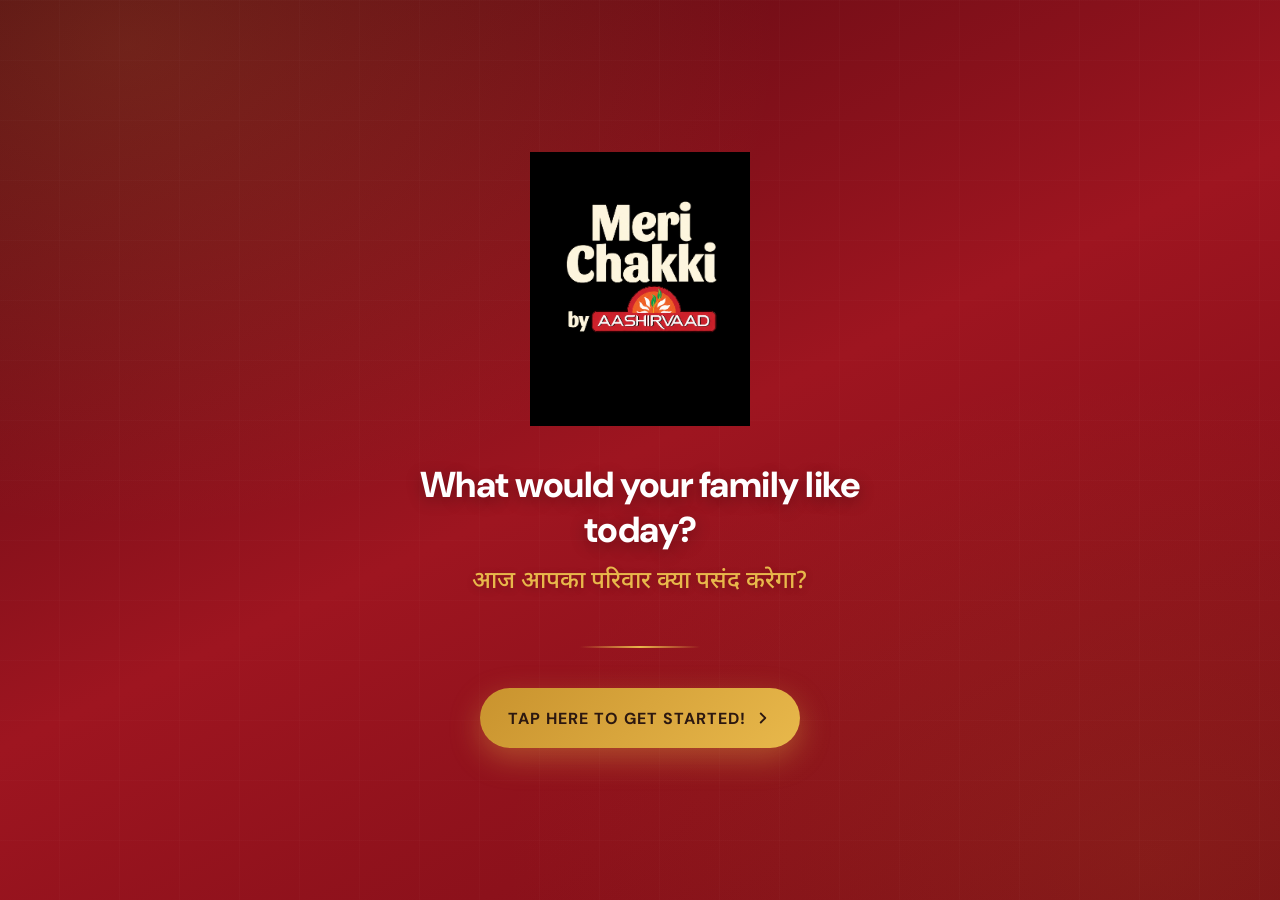
==== index.html @ 07ca4ad6 "Implement Phase 4: Add real product images to placeholders, add 5L quantity and pricing support for " ====
<!DOCTYPE html>
<html lang="en">
<head>
  <meta charset="UTF-8">
  <meta name="viewport" content="width=device-width, initial-scale=1.0, user-scalable=no">
  <title>Aashirvaad Nutrition Kiosk</title>
  <link rel="preconnect" href="https://fonts.googleapis.com">
  <link rel="preconnect" href="https://fonts.gstatic.com" crossorigin>
  <link href="https://fonts.googleapis.com/css2?family=DM+Sans:ital,opsz,wght@0,9..40,300;0,9..40,400;0,9..40,500;0,9..40,600;0,9..40,700;1,9..40,400&display=swap" rel="stylesheet">
  <link href="https://fonts.googleapis.com/css2?family=Noto+Sans+Devanagari:wght@400;500;600;700&display=swap" rel="stylesheet">
  
  <!-- Modular CSS -->
  <link rel="stylesheet" href="css/tokens.css">
  <link rel="stylesheet" href="css/base.css">
  <link rel="stylesheet" href="css/header.css">
  <link rel="stylesheet" href="css/components.css">
  <link rel="stylesheet" href="css/screens.css">
  <link rel="stylesheet" href="css/utilities.css">
</head>
<body>

  <!-- Toast Notification element -->
  <div class="toast" id="toast"></div>

  <!-- =============================================
       SCREEN 0: WELCOME COVER
       ============================================= -->
  <div class="screen active" id="s-welcome" style="align-items:center; justify-content:center; text-align:center;">
    <div style="padding:40px 24px; width: 100%; max-width: 600px; display:flex; flex-direction:column; align-items:center; justify-content:center; margin: auto;">
      <img src="images/meri_chakki_logo_transparent.png" alt="Meri Chakki by Aashirvaad" style="width:220px; height:auto; margin-bottom:36px; animation: pulse 3s infinite;">
      <h1 style="font-size:36px; font-weight:800; color:#fff; line-height:1.25; margin-bottom:14px; text-shadow:0 4px 16px rgba(0,0,0,0.3); letter-spacing:-0.5px; font-family: 'DM Sans', sans-serif;">What would your family like today?</h1>
      <p style="font-family:'Noto Sans Devanagari', sans-serif; font-size:24px; color:var(--g2); margin-bottom:48px; font-weight:500; text-shadow:0 2px 8px rgba(0,0,0,0.2);">आज आपका परिवार क्या पसंद करेगा?</p>
      <div class="gold-line" style="margin:0 auto 40px; width: 120px; height: 2px;"></div>
      <button class="btn" onclick="show('s-lang')" style="max-width:320px; font-size:16px; font-weight:700; height:60px; background:linear-gradient(135deg, var(--g1) 0%, var(--g2) 100%); color:var(--br); border:none; box-shadow:0 10px 30px rgba(232,184,75,0.35); text-transform:uppercase; letter-spacing:1px; border-radius:30px; display:flex; align-items:center; justify-content:center; gap:8px;">
        <span>Tap here to get started!</span>
        <svg style="width:18px; height:18px;" viewBox="0 0 24 24" fill="none" stroke="currentColor" stroke-width="2.5" stroke-linecap="round" stroke-linejoin="round"><path d="m9 18 6-6-6-6"/></svg>
      </button>
    </div>
  </div>

  <!-- =============================================
       SCREEN 1: LANGUAGE SELECT
       ============================================= -->
  <div class="screen" id="s-lang" style="align-items:center; justify-content:center;">
    <div style="text-align:center; padding:40px 24px; width: 100%; max-width: 500px;">
      <!-- Branding Title -->
      <div style="font-size:48px; font-weight:700; color:var(--g2); margin-bottom:4px; letter-spacing:0.5px; text-shadow: 0 4px 12px rgba(0,0,0,0.3);">Aashirvaad</div>
      <div style="font-size:11px; color:rgba(255,255,255,0.65); letter-spacing:3px; text-transform:uppercase; margin-bottom:48px; font-weight:600;">Nutrition Kiosk</div>
      
      <!-- Center Gold Line -->
      <div class="gold-line" style="margin:0 auto 36px; width: 100px; height: 2px;"></div>
      
      <!-- Bilingual Titles -->
      <h1 style="font-size:26px; color:#fff; margin-bottom:8px; font-weight:600; text-shadow: 0 2px 8px rgba(0,0,0,0.2);">Choose Your Language</h1>
      <p style="font-family:'Noto Sans Devanagari', sans-serif; font-size:22px; color:var(--g2); margin-bottom:44px; font-weight:500;">अपनी भाषा चुनें</p>
      
      <!-- Language Buttons Grid -->
      <div class="lang-btns">
        <!-- English Selection Button -->
        <button class="lang-btn" onclick="chooseLang('en')">
          <span class="lang-flag">
            <svg width="32" height="32" viewBox="0 0 32 32" fill="none" xmlns="http://www.w3.org/2000/svg">
              <circle cx="16" cy="16" r="16" fill="#012169"/>
              <path d="M16 0V32M0 16H32" stroke="white" stroke-width="4"/>
              <path d="M16 0V32M0 16H32" stroke="#C8102E" stroke-width="2.5"/>
              <path d="M0 0L32 32M32 0L0 32" stroke="white" stroke-width="3"/>
              <path d="M0 0L32 32M32 0L0 32" stroke="#C8102E" stroke-width="1.5"/>
            </svg>
          </span> 
          <span>English</span>
        </button>
        
        <!-- Hindi Selection Button -->
        <button class="lang-btn" onclick="chooseLang('hi')" style="font-family:'Noto Sans Devanagari', 'DM Sans', sans-serif;">
          <span class="lang-flag">
            <svg width="32" height="32" viewBox="0 0 32 32" fill="none" xmlns="http://www.w3.org/2000/svg">
              <defs>
                <clipPath id="india-flag-circle"><circle cx="16" cy="16" r="16"/></clipPath>
                <path id="chakra-spoke" d="M 0,0.8 L -0.18,2.2 L 0,4.2 L 0.18,2.2 Z" fill="#000080"/>
              </defs>
              <g clip-path="url(#india-flag-circle)">
                <!-- Tricolour bands -->
                <rect x="0" y="0" width="32" height="10.667" fill="#FF9933"/>
                <rect x="0" y="10.667" width="32" height="10.667" fill="#FFFFFF"/>
                <rect x="0" y="21.333" width="32" height="10.667" fill="#138808"/>
                
                <!-- Ashoka Chakra -->
                <g transform="translate(16,16)">
                  <!-- Outer ring -->
                  <circle r="4.3" stroke="#000080" stroke-width="0.5" fill="none"/>
                  <!-- Inner hub -->
                  <circle r="0.9" fill="#000080"/>
                  <!-- Concentric ring around hub -->
                  <circle r="1.3" stroke="#000080" stroke-width="0.25" fill="none"/>
                  <!-- 24 Spokes -->
                  <g>
                    <use href="#chakra-spoke"/>
                    <use href="#chakra-spoke" transform="rotate(15)"/>
                    <use href="#chakra-spoke" transform="rotate(30)"/>
                    <use href="#chakra-spoke" transform="rotate(45)"/>
                    <use href="#chakra-spoke" transform="rotate(60)"/>
                    <use href="#chakra-spoke" transform="rotate(75)"/>
                    <use href="#chakra-spoke" transform="rotate(90)"/>
                    <use href="#chakra-spoke" transform="rotate(105)"/>
                    <use href="#chakra-spoke" transform="rotate(120)"/>
                    <use href="#chakra-spoke" transform="rotate(135)"/>
                    <use href="#chakra-spoke" transform="rotate(150)"/>
                    <use href="#chakra-spoke" transform="rotate(165)"/>
                    <use href="#chakra-spoke" transform="rotate(180)"/>
                    <use href="#chakra-spoke" transform="rotate(195)"/>
                    <use href="#chakra-spoke" transform="rotate(210)"/>
                    <use href="#chakra-spoke" transform="rotate(225)"/>
                    <use href="#chakra-spoke" transform="rotate(240)"/>
                    <use href="#chakra-spoke" transform="rotate(255)"/>
                    <use href="#chakra-spoke" transform="rotate(270)"/>
                    <use href="#chakra-spoke" transform="rotate(285)"/>
                    <use href="#chakra-spoke" transform="rotate(300)"/>
                    <use href="#chakra-spoke" transform="rotate(315)"/>
                    <use href="#chakra-spoke" transform="rotate(330)"/>
                    <use href="#chakra-spoke" transform="rotate(345)"/>
                  </g>
                </g>
              </g>
            </svg>
          </span> 
          <span>हिंदी</span>
        </button>
      </div>
    </div>
  </div>

  <!-- =============================================
       SCREEN 2: ENTRY
       ============================================= -->
  <div class="screen" id="s-entry">
    <div class="header">
      <div class="logo-wrap">
        <a href="javascript:void(0)" onclick="resetSession()" style="text-decoration:none">
          <img class="logo-img" src="images/meri_chakki_logo_transparent.png" alt="Aashirvaad Logo">
        </a>
        <div>
          <div class="logo-text">Aashirvaad</div>
          <div class="logo-sub">Fresh &amp; Nutritional, Specially Made For You</div>
        </div>
      </div>
      <div class="itc-tag">An ITC Product</div>
    </div>
    
    <div class="content">
      <div class="hero">
        <div class="hero-badge" data-i18n="entry_badge">Kiosk #041 • Bengaluru</div>
        <div class="gold-line"></div>
        <h1 data-i18n="entry_title">Welcome to Aashirvaad</h1>
        <p data-i18n="entry_subtitle">Personalized Nutrition for your Ghar</p>
      </div>
      
      <div class="card">
        <!-- Name Group -->
        <div class="fg">
          <label class="label" for="i-name" data-i18n="details_name_label">Name</label>
          <input class="inp" id="i-name" type="text" placeholder="Enter your name" data-i18n="details_name_placeholder">
          <div class="err" id="e-name" data-i18n="toast_name_req">Please enter your name</div>
        </div>
        
        <!-- Mobile Phone Group -->
        <div class="fg">
          <label class="label" for="i-phone" data-i18n="entry_phone_label">Mobile Number</label>
          <input class="inp" id="i-phone" type="tel" placeholder="Enter 10 digit number" maxlength="10" inputmode="numeric" data-i18n="entry_phone_placeholder">
          <div class="err" id="e-phone" data-i18n="toast_phone_req">Please enter a valid phone number</div>
        </div>
        
        <!-- Send OTP Button -->
        <button class="btn" onclick="goOTP()" data-i18n="entry_btn">Send OTP &rarr;</button>
        
        <!-- Subtitle/Footer note inside card -->
        <div style="text-align:center; margin-top:20px; font-size:11px; color:var(--brF); letter-spacing:1px; text-transform:uppercase;" data-i18n="entry_footer">
          Secure login for your profile
        </div>
      </div>
    </div>
  </div>

  <!-- =============================================
       SCREEN 3: OTP
       ============================================= -->
  <div class="screen" id="s-otp">
    <div class="header">
      <div class="logo-wrap">
        <a href="javascript:void(0)" onclick="resetSession()" style="text-decoration:none">
          <img class="logo-img" src="images/meri_chakki_logo_transparent.png" alt="Aashirvaad Logo">
        </a>
        <div>
          <div class="logo-text">Aashirvaad</div>
          <div class="logo-sub">Fresh &amp; Nutritional, Specially Made For You</div>
        </div>
      </div>
      <div class="itc-tag">An ITC Product</div>
    </div>
    
    <div class="content">
      <div class="hero">
        <div class="hero-badge" data-i18n="otp_badge">Verify Number</div>
        <div class="gold-line"></div>
        <h1 data-i18n="otp_title">Verify your Mobile</h1>
        <p id="otp-desc" data-i18n="otp_subtitle">OTP sent to your mobile number</p>
      </div>
      
      <div class="card">
        <!-- OTP digit group -->
        <div class="fg">
          <label class="label" data-i18n="otp_label">4-Digit OTP</label>
          <input class="otp-inp" id="i-otp" type="tel" inputmode="numeric" maxlength="4" placeholder="&#xB7; &#xB7; &#xB7; &#xB7;" data-i18n="otp_placeholder">
          <div class="err" id="e-otp" data-i18n="toast_otp_req">Please enter 4-digit OTP</div>
        </div>
        
        <!-- Verify Button -->
        <button class="btn" onclick="verifyOTP()" data-i18n="otp_btn">Verify &amp; Continue</button>
        
        <!-- Bottom links for Resend/Go Back -->
        <div style="text-align:center; margin-top:20px;">
          <span style="font-size:13px; color:var(--brF);" data-i18n="otp_resend">Didn't receive it?</span>
          <a href="javascript:void(0)" style="font-size:13px; color:var(--r3); font-weight:600; text-decoration:none; margin-left:6px;" onclick="show('s-entry')" data-i18n="otp_back">Go Back</a>
        </div>
      </div>
    </div>
  </div>

  <!-- =============================================
       SCREEN 4: DETAILS SUMMARY
       ============================================= -->
  <div class="screen" id="s-details">
    <div class="header">
      <div class="logo-wrap">
        <a href="javascript:void(0)" onclick="resetSession()" style="text-decoration:none">
          <img class="logo-img" src="images/meri_chakki_logo_transparent.png" alt="Aashirvaad Logo">
        </a>
        <div>
          <div class="logo-text">Aashirvaad</div>
          <div class="logo-sub">Fresh &amp; Nutritional, Specially Made For You</div>
        </div>
      </div>
      <div class="itc-tag">An ITC Product</div>
    </div>
    
    <div class="content">
      <div class="hero">
        <div class="hero-badge" data-i18n="details_badge">Tell us about yourself</div>
        <div class="gold-line"></div>
        <h1 data-i18n="details_title">Who is this for?</h1>
        <p data-i18n="details_desc">This helps us tailor the recommendations for your family.</p>
      </div>
      
      <div class="card">
        <!-- Disabled Name field -->
        <div class="fg">
          <label class="label" data-i18n="details_name_label">Name</label>
          <input class="inp" id="d-name" disabled>
        </div>
        
        <!-- Disabled Mobile field -->
        <div class="fg">
          <label class="label" data-i18n="entry_phone_label">Mobile Number</label>
          <input class="inp" id="d-phone" disabled>
        </div>
        
        <!-- Optional Email field -->
        <div class="fg">
          <label class="label">
            <span data-i18n="details_email_label">Email (Optional)</span>
          </label>
          <input class="inp" id="d-email" type="email" placeholder="Enter your email" data-i18n="details_email_placeholder">
        </div>
        
        <!-- Begin Profiling Button -->
        <button class="btn" onclick="beginProfiling()" data-i18n="details_btn">Let's get started! &rarr;</button>
      </div>
    </div>
  </div>

  <!-- =============================================
       SCREEN 5: SURVEY Q1 (FAMILY SIZE)
       ============================================= -->
  <div class="screen" id="s-q1">
    <div class="header">
      <div class="logo-wrap">
        <a href="javascript:void(0)" onclick="resetSession()" style="text-decoration:none">
          <img class="logo-img" src="images/meri_chakki_logo_transparent.png" alt="Aashirvaad Logo">
        </a>
        <div>
          <div class="logo-text">Aashirvaad</div>
          <div class="logo-sub">Fresh &amp; Nutritional, Specially Made For You</div>
        </div>
      </div>
      <div class="itc-tag">An ITC Product</div>
    </div>

    <!-- Progress Indicator -->
    <div class="prog-bar-wrap" style="padding: 18px 24px 0px 24px; width: 100%; max-width: 540px; margin: 0 auto;">
      <div class="prog-label" style="color: #fff;">Step 1 of 4</div>
      <div class="prog-track" style="width: 100%; height: 6px; background: rgba(255,255,255,0.12); border-radius: 3px; overflow: hidden;">
        <div class="prog-fill" style="height: 100%; width: 25%; background: linear-gradient(90deg, var(--g1), var(--g2)); transition: width 0.3s ease;"></div>
      </div>
    </div>

    <div class="content top">
      <div class="qhead">
        <div class="qchip">Question 1 &middot; <span data-i18n="quiz_single_select">Single Select</span></div>
        <h2 data-i18n="q1_title">Select your family size</h2>
        <p data-i18n="q1_subtitle">Select the number of members in your household</p>
      </div>

      <div class="mcq-grid g2">
        <div class="mcq" onclick="selectFamilySize(this, '1-2')">
          <div class="chk">&#10003;</div>
          <svg class="svg-ico" viewBox="0 0 24 24" fill="none" stroke="currentColor" stroke-width="2" stroke-linecap="round" stroke-linejoin="round">
            <path d="M17 21v-2a4 4 0 0 0-4-4H5a4 4 0 0 0-4 4v2"></path>
            <circle cx="9" cy="7" r="4"></circle>
            <path d="M23 21v-2a4 4 0 0 0-3-3.87"></path>
            <path d="M16 3.13a4 4 0 0 1 0 7.75"></path>
          </svg>
          <div class="lbl">1-2</div>
          <div class="sub" style="font-size: 11px; opacity: 0.7;">Members</div>
        </div>
        
        <div class="mcq" onclick="selectFamilySize(this, '2-4')">
          <div class="chk">&#10003;</div>
          <svg class="svg-ico" viewBox="0 0 24 24" fill="none" stroke="currentColor" stroke-width="2" stroke-linecap="round" stroke-linejoin="round">
            <path d="M17 21v-2a4 4 0 0 0-4-4H5a4 4 0 0 0-4 4v2"></path>
            <circle cx="9" cy="7" r="4"></circle>
            <path d="M23 21v-2a4 4 0 0 0-3-3.87"></path>
            <path d="M16 3.13a4 4 0 0 1 0 7.75"></path>
          </svg>
          <div class="lbl">2-4</div>
          <div class="sub" style="font-size: 11px; opacity: 0.7;">Members</div>
        </div>
        
        <div class="mcq" onclick="selectFamilySize(this, '4-6')">
          <div class="chk">&#10003;</div>
          <svg class="svg-ico" viewBox="0 0 24 24" fill="none" stroke="currentColor" stroke-width="2" stroke-linecap="round" stroke-linejoin="round">
            <path d="M17 21v-2a4 4 0 0 0-4-4H5a4 4 0 0 0-4 4v2"></path>
            <circle cx="9" cy="7" r="4"></circle>
            <path d="M23 21v-2a4 4 0 0 0-3-3.87"></path>
            <path d="M16 3.13a4 4 0 0 1 0 7.75"></path>
          </svg>
          <div class="lbl">4-6</div>
          <div class="sub" style="font-size: 11px; opacity: 0.7;">Members</div>
        </div>
        
        <div class="mcq" onclick="selectFamilySize(this, '6+')">
          <div class="chk">&#10003;</div>
          <svg class="svg-ico" viewBox="0 0 24 24" fill="none" stroke="currentColor" stroke-width="2" stroke-linecap="round" stroke-linejoin="round">
            <path d="M17 21v-2a4 4 0 0 0-4-4H5a4 4 0 0 0-4 4v2"></path>
            <circle cx="9" cy="7" r="4"></circle>
            <path d="M23 21v-2a4 4 0 0 0-3-3.87"></path>
            <path d="M16 3.13a4 4 0 0 1 0 7.75"></path>
          </svg>
          <div class="lbl">6+</div>
          <div class="sub" style="font-size: 11px; opacity: 0.7;">Members</div>
        </div>
      </div>
      
      <div class="err" id="e-q1" style="text-align: center; margin-top: 14px;" data-i18n="toast_select_req">Please make a selection</div>
    </div>

    <!-- Navigation Footer -->
    <div class="fnav">
      <button class="btn-ghost" onclick="surveyBack('q1')" data-i18n="quiz_back">&larr; Back</button>
      <button class="btn-sm" onclick="surveyNext('q1')" data-i18n="quiz_next">Next &rarr;</button>
    </div>
  </div>

  <!-- =============================================
       SCREEN 6: SURVEY Q2 (COMPOSITION)
       ============================================= -->
  <div class="screen" id="s-q2">
    <div class="header">
      <div class="logo-wrap">
        <a href="javascript:void(0)" onclick="resetSession()" style="text-decoration:none">
          <img class="logo-img" src="images/meri_chakki_logo_transparent.png" alt="Aashirvaad Logo">
        </a>
        <div>
          <div class="logo-text">Aashirvaad</div>
          <div class="logo-sub">Fresh &amp; Nutritional, Specially Made For You</div>
        </div>
      </div>
      <div class="itc-tag">An ITC Product</div>
    </div>

    <!-- Progress Indicator -->
    <div class="prog-bar-wrap" style="padding: 18px 24px 0px 24px; width: 100%; max-width: 540px; margin: 0 auto;">
      <div class="prog-label" style="color: #fff;">Step 2 of 4</div>
      <div class="prog-track" style="width: 100%; height: 6px; background: rgba(255,255,255,0.12); border-radius: 3px; overflow: hidden;">
        <div class="prog-fill" style="height: 100%; width: 50%; background: linear-gradient(90deg, var(--g1), var(--g2)); transition: width 0.3s ease;"></div>
      </div>
    </div>

    <div class="content top">
      <div class="qhead">
        <div class="qchip">Question 2 &middot; <span data-i18n="quiz_multi_select">Multi Select</span></div>
        <h2 data-i18n="q2_title">Composition</h2>
        <p data-i18n="q2_subtitle">Select all age groups present in your household (select all that apply)</p>
      </div>

      <div class="mcq-grid g2">
        <div class="mcq" onclick="toggleComposition(this, 'kids')">
          <div class="chk">&#10003;</div>
          <svg class="svg-ico" viewBox="0 0 24 24" fill="none" stroke="currentColor" stroke-width="2" stroke-linecap="round" stroke-linejoin="round">
            <circle cx="12" cy="12" r="10"></circle>
            <path d="M8 14s1.5 2 4 2 4-2 4-2"></path>
            <line x1="9" y1="9" x2="9.01" y2="9"></line>
            <line x1="15" y1="9" x2="15.01" y2="9"></line>
            <path d="M12 2a15.3 15.3 0 0 1 4 3"></path>
          </svg>
          <div class="lbl" data-i18n="q2_opt_kids">Children (age &lt; 13)</div>
        </div>
        
        <div class="mcq" onclick="toggleComposition(this, 'young')">
          <div class="chk">&#10003;</div>
          <svg class="svg-ico" viewBox="0 0 24 24" fill="none" stroke="currentColor" stroke-width="2" stroke-linecap="round" stroke-linejoin="round">
            <path d="M18 21a6 6 0 0 0-12 0"></path>
            <circle cx="12" cy="10" r="4"></circle>
            <path d="M12 2a14 14 0 0 0-3 3"></path>
          </svg>
          <div class="lbl" data-i18n="q2_opt_young">Youngsters (age 13 - 24)</div>
        </div>
        
        <div class="mcq" onclick="toggleComposition(this, 'adults')">
          <div class="chk">&#10003;</div>
          <svg class="svg-ico" viewBox="0 0 24 24" fill="none" stroke="currentColor" stroke-width="2" stroke-linecap="round" stroke-linejoin="round">
            <path d="M20 21v-2a4 4 0 0 0-4-4H8a4 4 0 0 0-4 4v2"></path>
            <circle cx="12" cy="7" r="4"></circle>
          </svg>
          <div class="lbl" data-i18n="q2_opt_adults">Adults (age 25 - 45)</div>
        </div>
        
        <div class="mcq" onclick="toggleComposition(this, 'elderly')">
          <div class="chk">&#10003;</div>
          <svg class="svg-ico" viewBox="0 0 24 24" fill="none" stroke="currentColor" stroke-width="2" stroke-linecap="round" stroke-linejoin="round">
            <path d="M20 21v-2a4 4 0 0 0-3-3.87"></path>
            <path d="M2 21v-2a4 4 0 0 1 4-4h5a4 4 0 0 1 4 4v2"></path>
            <circle cx="8.5" cy="7" r="4"></circle>
            <path d="M12 3a4 4 0 0 1 4 4"></path>
          </svg>
          <div class="lbl" data-i18n="q2_opt_elderly">Elderly (age &gt; 45)</div>
        </div>
      </div>

      <div class="err" id="e-q2" style="text-align: center; margin-top: 14px;" data-i18n="toast_select_req">Please make a selection</div>
    </div>

    <!-- Navigation Footer -->
    <div class="fnav">
      <button class="btn-ghost" onclick="surveyBack('q2')" data-i18n="quiz_back">&larr; Back</button>
      <button class="btn-sm" onclick="surveyNext('q2')" data-i18n="quiz_next">Next &rarr;</button>
    </div>
  </div>

  <!-- =============================================
       SCREEN 7: SURVEY Q3 (CHOOSE TRACK)
       ============================================= -->
  <div class="screen" id="s-q3">
    <div class="header">
      <div class="logo-wrap">
        <a href="javascript:void(0)" onclick="resetSession()" style="text-decoration:none">
          <img class="logo-img" src="images/meri_chakki_logo_transparent.png" alt="Aashirvaad Logo">
        </a>
        <div>
          <div class="logo-text">Aashirvaad</div>
          <div class="logo-sub">Fresh &amp; Nutritional, Specially Made For You</div>
        </div>
      </div>
      <div class="itc-tag">An ITC Product</div>
    </div>

    <!-- Progress Indicator -->
    <div class="prog-bar-wrap" style="padding: 18px 24px 0px 24px; width: 100%; max-width: 540px; margin: 0 auto;">
      <div class="prog-label" style="color: #fff;">Step 3 of 4</div>
      <div class="prog-track" style="width: 100%; height: 6px; background: rgba(255,255,255,0.12); border-radius: 3px; overflow: hidden;">
        <div class="prog-fill" style="height: 100%; width: 75%; background: linear-gradient(90deg, var(--g1), var(--g2)); transition: width 0.3s ease;"></div>
      </div>
    </div>

    <div class="content top">
      <div class="qhead">
        <div class="qchip">Question 3 &middot; <span data-i18n="quiz_single_select">Single Select</span></div>
        <h2 data-i18n="q3_title">How would you like to choose your atta today?</h2>
        <p data-i18n="q3_subtitle">Select the journey that best fits your preference</p>
      </div>

      <div class="mcq-grid g1" style="max-width: 540px;">
        <!-- Track 1: Traditional -->
        <div class="mcq" onclick="selectTrack(this, 'traditional')" style="padding: 24px 20px; min-height: 120px;">
          <div class="chk">&#10003;</div>
          <svg class="svg-ico" style="width: 44px; height: 44px; margin-bottom: 12px;" viewBox="0 0 24 24" fill="none" stroke="currentColor" stroke-width="2" stroke-linecap="round" stroke-linejoin="round">
            <path d="M12 2v20"></path>
            <path d="M12 4c-2 1.5-3 3.5-3 5.5s1 3.5 3 4.5"></path>
            <path d="M12 4c2 1.5 3 3.5 3 5.5s-1 3.5-3 4.5"></path>
            <path d="M12 9.5c-2 1.5-3 3.5-3 5.5s1 3.5 3 4.5"></path>
            <path d="M12 9.5c2 1.5 3 3.5 3 5.5s-1 3.5-3 4.5"></path>
            <path d="M12 15c-2 1.5-3 3.5-3 5.5"></path>
            <path d="M12 15c2 1.5 3 3.5 3 5.5"></path>
          </svg>
          <div class="lbl" style="font-size: 16px;" data-i18n="q3_track_trad_title">Choose from traditional & everyday favourites</div>
          <div class="sub" style="margin-top: 4px; font-size: 12px;" data-i18n="q3_track_trad_desc">Popular, tried-and-tested classic everyday flours</div>
        </div>

        <!-- Track 2: Nutritional -->
        <div class="mcq" onclick="selectTrack(this, 'nutrition')" style="padding: 24px 20px; min-height: 120px;">
          <div class="chk">&#10003;</div>
          <svg class="svg-ico" style="width: 44px; height: 44px; margin-bottom: 12px;" viewBox="0 0 24 24" fill="none" stroke="currentColor" stroke-width="2" stroke-linecap="round" stroke-linejoin="round">
            <path d="M12 3c0 4.5 1.5 6 6 6-4.5 0-6 1.5-6 6 0-4.5-1.5-6-6-6 4.5 0 6-1.5 6-6Z"></path>
            <path d="M19 5c0 1.5.5 2 2 2-1.5 0-2 .5-2 2 0-1.5-.5-2-2-2 1.5 0 2-.5 2-2Z" stroke-width="1.5"></path>
            <path d="M5 15c0 1.5.5 2 2 2-1.5 0-2 .5-2 2 0-1.5-.5-2-2-2 1.5 0 2-.5 2-2Z" stroke-width="1.5"></path>
          </svg>
          <div class="lbl" style="font-size: 16px;" data-i18n="q3_track_nutr_title">Choose atta based on your family’s nutritional needs</div>
          <div class="sub" style="margin-top: 4px; font-size: 12px;" data-i18n="q3_track_nutr_desc">Customize flours based on health and wellness goals</div>
        </div>
      </div>

      <div class="err" id="e-q3" style="text-align: center; margin-top: 14px;" data-i18n="toast_select_req">Please make a selection</div>
    </div>

    <!-- Navigation Footer -->
    <div class="fnav">
      <button class="btn-ghost" onclick="surveyBack('q3')" data-i18n="quiz_back">&larr; Back</button>
      <button class="btn-sm" onclick="surveyNext('q3')" data-i18n="quiz_next">Next &rarr;</button>
    </div>
  </div>

  <!-- =============================================
       SCREEN 8: SURVEY TRACK 1 (TRADITIONAL BLENDS)
       ============================================= -->
  <div class="screen" id="s-track-trad">
    <div class="header">
      <div class="logo-wrap">
        <a href="javascript:void(0)" onclick="resetSession()" style="text-decoration:none">
          <img class="logo-img" src="images/meri_chakki_logo_transparent.png" alt="Aashirvaad Logo">
        </a>
        <div>
          <div class="logo-text">Aashirvaad</div>
          <div class="logo-sub">Fresh &amp; Nutritional, Specially Made For You</div>
        </div>
      </div>
      <div class="itc-tag">An ITC Product</div>
    </div>

    <!-- Progress Indicator -->
    <div class="prog-bar-wrap" style="padding: 18px 24px 0px 24px; width: 100%; max-width: 540px; margin: 0 auto;">
      <div class="prog-label" style="color: #fff;">Step 4 of 4</div>
      <div class="prog-track" style="width: 100%; height: 6px; background: rgba(255,255,255,0.12); border-radius: 3px; overflow: hidden;">
        <div class="prog-fill" style="height: 100%; width: 100%; background: linear-gradient(90deg, var(--g1), var(--g2)); transition: width 0.3s ease;"></div>
      </div>
    </div>

    <div class="content top" style="padding-bottom: 24px;">
      <div class="qhead">
        <div class="qchip">Everyday Blends &middot; <span data-i18n="quiz_multi_select">Multi Select</span></div>
        <h2 data-i18n="trad_title">Traditional & Everyday Favourites</h2>
        <p data-i18n="trad_subtitle">Choose from our pre-blended premium flours</p>
      </div>

      <div class="trad-layout-grid">
        <!-- Left Column: Products List -->
        <div class="trad-products-list">
          <!-- Glassmorphic Category Tabs -->
          <div class="category-tabs">
            <button class="cat-tab active" data-cat="atta" onclick="switchCategory('atta')">🌾 <span data-i18n="cat_atta">Atta</span></button>
            <button class="cat-tab" data-cat="pulses" onclick="switchCategory('pulses')">🫘 <span data-i18n="cat_pulses">Pulses</span></button>
            <button class="cat-tab" data-cat="spices" onclick="switchCategory('spices')">🌶️ <span data-i18n="cat_spices">Spices</span></button>
            <button class="cat-tab" data-cat="oil" onclick="switchCategory('oil')">💧 <span data-i18n="cat_oil">Oil</span></button>
            <button class="cat-tab" data-cat="ghee" onclick="switchCategory('ghee')">🍯 <span data-i18n="cat_ghee">Ghee</span></button>
            <button class="cat-tab" data-cat="salt" onclick="switchCategory('salt')">🧂 <span data-i18n="cat_salt">Salt</span></button>
          </div>

          <div class="mcq-grid g1" style="max-width: 100%; gap: 14px;">
            <!-- 1. Sharbati Atta (Aisle 01) -->
            <div class="mcq" onclick="selectTraditionalBlend(this, 'sharbati')" data-category="atta" style="display: flex; flex-direction: column; gap: 10px; align-items: stretch; justify-content: flex-start; text-align: left; padding: 16px 20px; min-height: auto; width: 100%;">
              <div style="display: flex; flex-direction: row; gap: 18px; align-items: center; width: 100%;">
                <div class="chk" style="top: 50%; transform: translateY(-50%); right: 20px;">&#10003;</div>
                <!-- Product Image Slot -->
                <div style="width: 80px; height: 80px; border-radius: 12px; border: 1px solid rgba(255,255,255,0.15); background: rgba(255,255,255,0.75); display: flex; align-items: center; justify-content: center; overflow: hidden; flex-shrink: 0; box-shadow: 0 4px 10px rgba(0,0,0,0.06);">
                  <img src="images/sharbati.png" alt="100% Sharbati Atta" style="width: 100%; height: 100%; object-fit: contain;">
                </div>
                <!-- Text details -->
                <div style="flex: 1; padding-right: 28px;">
                  <div style="display: flex; align-items: center; gap: 8px; margin-bottom: 6px; flex-wrap: wrap;">
                    <span class="aisle-tag">Aisle 01</span>
                    <span class="stock-badge in-stock">25 packets left in store</span>
                  </div>
                  <div class="lbl" style="font-size: 15px; font-weight: 700;" data-i18n="trad_blend_sharbati">100% Sharbati Atta</div>
                  <div class="sub" style="font-size: 12px; line-height: 1.45; margin-top: 4px;" data-i18n="trad_blend_sharbati_desc">Premium stone-ground wheat from MP, makes softest rotis</div>
                  <div class="mrp-tag-wrap" style="margin-top: 6px; display: flex; align-items: center; gap: 6px;">
                    <span style="font-size: 11px; font-weight: 600; color: rgba(255,255,255,0.5); letter-spacing: 0.5px; text-transform: uppercase;">MRP:</span>
                    <span class="mrp-value" id="mrp-val-sharbati" style="font-size: 13.5px; font-weight: 700; color: var(--g2); font-family: 'DM Sans', sans-serif;">₹100</span>
                  </div>
                </div>
              </div>
              <!-- Quantity & Granulation Wrapper -->
              <div class="qty-slider-wrap" onclick="event.stopPropagation()">
                <!-- Quantity selection -->
                <div>
                  <div style="font-size: 11px; font-weight: 700; text-transform: uppercase; color: rgba(255,255,255,0.85); margin-bottom: 8px; letter-spacing: 0.5px;" data-i18n="qty_select_wt">Select Weight:</div>
                  <div style="display: flex; gap: 8px; flex-wrap: wrap;">
                    <button type="button" class="opt-pill qty-pill" data-val="1" onclick="selectQty(this, 'sharbati', 1)">1 kg</button>
                    <button type="button" class="opt-pill qty-pill" data-val="2" onclick="selectQty(this, 'sharbati', 2)">2 kg</button>
                    <button type="button" class="opt-pill qty-pill sel" data-val="5" onclick="selectQty(this, 'sharbati', 5)">5 kg</button>
                    <button type="button" class="opt-pill qty-pill" data-val="10" onclick="selectQty(this, 'sharbati', 10)">10 kg</button>
                  </div>
                </div>
                <!-- Granulation selection -->
                <div>
                  <div style="font-size: 11px; font-weight: 700; text-transform: uppercase; color: rgba(255,255,255,0.85); margin-bottom: 8px; letter-spacing: 0.5px;" data-i18n="gran_select_lbl">Granulation:</div>
                  <div style="display: flex; gap: 8px; flex-wrap: wrap;">
                    <button type="button" class="opt-pill gran-pill sel" data-val="Fine" onclick="selectGranulation(this, 'sharbati', 'Fine')" data-i18n="gran_fine">Fine</button>
                    <button type="button" class="opt-pill gran-pill" data-val="Medium" onclick="selectGranulation(this, 'sharbati', 'Medium')" data-i18n="gran_medium">Medium</button>
                    <button type="button" class="opt-pill gran-pill" data-val="Coarse" onclick="selectGranulation(this, 'sharbati', 'Coarse')" data-i18n="gran_coarse">Coarse</button>
                  </div>
                </div>
              </div>
            </div>

            <!-- 2. Khapli Atta (Aisle 02) -->
            <div class="mcq" onclick="selectTraditionalBlend(this, 'khapli')" data-category="atta" style="display: flex; flex-direction: column; gap: 10px; align-items: stretch; justify-content: flex-start; text-align: left; padding: 16px 20px; min-height: auto; width: 100%;">
              <div style="display: flex; flex-direction: row; gap: 18px; align-items: center; width: 100%;">
                <div class="chk" style="top: 50%; transform: translateY(-50%); right: 20px;">&#10003;</div>
                <!-- Product Image Slot -->
                <div style="width: 80px; height: 80px; border-radius: 12px; border: 1px solid rgba(255,255,255,0.15); background: rgba(255,255,255,0.75); display: flex; align-items: center; justify-content: center; overflow: hidden; flex-shrink: 0; box-shadow: 0 4px 10px rgba(0,0,0,0.06);">
                  <img src="images/khapli.png" alt="100% Khapli Atta" style="width: 100%; height: 100%; object-fit: contain;">
                </div>
                <!-- Text details -->
                <div style="flex: 1; padding-right: 28px;">
                  <div style="display: flex; align-items: center; gap: 8px; margin-bottom: 6px; flex-wrap: wrap;">
                    <span class="aisle-tag">Aisle 02</span>
                    <span class="stock-badge in-stock">14 packets left in store</span>
                  </div>
                  <div class="lbl" style="font-size: 15px; font-weight: 700;" data-i18n="trad_blend_khapli">100% Khapli Atta</div>
                  <div class="sub" style="font-size: 12px; line-height: 1.45; margin-top: 4px;" data-i18n="trad_blend_khapli_desc">Ancient Emmer wheat, high in fibre, low GI, good for health</div>
                  <div class="mrp-tag-wrap" style="margin-top: 6px; display: flex; align-items: center; gap: 6px;">
                    <span style="font-size: 11px; font-weight: 600; color: rgba(255,255,255,0.5); letter-spacing: 0.5px; text-transform: uppercase;">MRP:</span>
                    <span class="mrp-value" id="mrp-val-khapli" style="font-size: 13.5px; font-weight: 700; color: var(--g2); font-family: 'DM Sans', sans-serif;">₹100</span>
                  </div>
                </div>
              </div>
              <!-- Quantity & Granulation Wrapper -->
              <div class="qty-slider-wrap" onclick="event.stopPropagation()">
                <!-- Quantity selection -->
                <div>
                  <div style="font-size: 11px; font-weight: 700; text-transform: uppercase; color: rgba(255,255,255,0.85); margin-bottom: 8px; letter-spacing: 0.5px;" data-i18n="qty_select_wt">Select Weight:</div>
                  <div style="display: flex; gap: 8px; flex-wrap: wrap;">
                    <button type="button" class="opt-pill qty-pill" data-val="1" onclick="selectQty(this, 'khapli', 1)">1 kg</button>
                    <button type="button" class="opt-pill qty-pill" data-val="2" onclick="selectQty(this, 'khapli', 2)">2 kg</button>
                    <button type="button" class="opt-pill qty-pill sel" data-val="5" onclick="selectQty(this, 'khapli', 5)">5 kg</button>
                    <button type="button" class="opt-pill qty-pill" data-val="10" onclick="selectQty(this, 'khapli', 10)">10 kg</button>
                  </div>
                </div>
                <!-- Granulation selection -->
                <div>
                  <div style="font-size: 11px; font-weight: 700; text-transform: uppercase; color: rgba(255,255,255,0.85); margin-bottom: 8px; letter-spacing: 0.5px;" data-i18n="gran_select_lbl">Granulation:</div>
                  <div style="display: flex; gap: 8px; flex-wrap: wrap;">
                    <button type="button" class="opt-pill gran-pill sel" data-val="Fine" onclick="selectGranulation(this, 'khapli', 'Fine')" data-i18n="gran_fine">Fine</button>
                    <button type="button" class="opt-pill gran-pill" data-val="Medium" onclick="selectGranulation(this, 'khapli', 'Medium')" data-i18n="gran_medium">Medium</button>
                    <button type="button" class="opt-pill gran-pill" data-val="Coarse" onclick="selectGranulation(this, 'khapli', 'Coarse')" data-i18n="gran_coarse">Coarse</button>
                  </div>
                </div>
              </div>
            </div>

            <!-- 3. Lokwan Atta (Aisle 03) -->
            <div class="mcq" onclick="selectTraditionalBlend(this, 'lokwan')" data-category="atta" style="display: flex; flex-direction: column; gap: 10px; align-items: stretch; justify-content: flex-start; text-align: left; padding: 16px 20px; min-height: auto; width: 100%;">
              <div style="display: flex; flex-direction: row; gap: 18px; align-items: center; width: 100%;">
                <div class="chk" style="top: 50%; transform: translateY(-50%); right: 20px;">&#10003;</div>
                <!-- Fallback SVG Icon Slot -->
                <div style="width: 80px; height: 80px; border-radius: 12px; border: 1px solid rgba(255,255,255,0.15); background: rgba(255,255,255,0.7); display: flex; align-items: center; justify-content: center; flex-shrink: 0; box-shadow: inset 0 2px 4px rgba(0,0,0,0.04);">
                  <svg class="svg-ico" style="width: 32px; height: 32px; color: var(--g1);" viewBox="0 0 24 24" fill="none" stroke="currentColor" stroke-width="2" stroke-linecap="round" stroke-linejoin="round">
                    <path d="M12 2v20"></path>
                    <path d="M12 4c-1.5 1-2.5 2.5-2.5 4s1 2.5 2.5 3"></path>
                    <path d="M12 4c1.5 1 2.5 2.5 2.5 4s-1 2.5-2.5 3"></path>
                    <path d="M12 9c-1.5 1-2.5 2.5-2.5 4s1 2.5 2.5 3"></path>
                    <path d="M12 9c1.5 1 2.5 2.5 2.5 4s-1 2.5-2.5 3"></path>
                  </svg>
                </div>
                <!-- Text details -->
                <div style="flex: 1; padding-right: 28px;">
                  <div style="display: flex; align-items: center; gap: 8px; margin-bottom: 6px; flex-wrap: wrap;">
                    <span class="aisle-tag">Aisle 03</span>
                    <span class="stock-badge in-stock">12 packets left in store</span>
                  </div>
                  <div class="lbl" style="font-size: 15px; font-weight: 700;" data-i18n="trad_blend_lokwan">100% Lokwan Atta</div>
                  <div class="sub" style="font-size: 12px; line-height: 1.45; margin-top: 4px;" data-i18n="trad_blend_lokwan_desc">Superior golden grain Lokwan wheat, yields nutritious daily rotis</div>
                  <div class="mrp-tag-wrap" style="margin-top: 6px; display: flex; align-items: center; gap: 6px;">
                    <span style="font-size: 11px; font-weight: 600; color: rgba(255,255,255,0.5); letter-spacing: 0.5px; text-transform: uppercase;">MRP:</span>
                    <span class="mrp-value" id="mrp-val-lokwan" style="font-size: 13.5px; font-weight: 700; color: var(--g2); font-family: 'DM Sans', sans-serif;">₹100</span>
                  </div>
                </div>
              </div>
              <!-- Quantity & Granulation Wrapper -->
              <div class="qty-slider-wrap" onclick="event.stopPropagation()">
                <!-- Quantity selection -->
                <div>
                  <div style="font-size: 11px; font-weight: 700; text-transform: uppercase; color: rgba(255,255,255,0.85); margin-bottom: 8px; letter-spacing: 0.5px;" data-i18n="qty_select_wt">Select Weight:</div>
                  <div style="display: flex; gap: 8px; flex-wrap: wrap;">
                    <button type="button" class="opt-pill qty-pill" data-val="1" onclick="selectQty(this, 'lokwan', 1)">1 kg</button>
                    <button type="button" class="opt-pill qty-pill" data-val="2" onclick="selectQty(this, 'lokwan', 2)">2 kg</button>
                    <button type="button" class="opt-pill qty-pill sel" data-val="5" onclick="selectQty(this, 'lokwan', 5)">5 kg</button>
                    <button type="button" class="opt-pill qty-pill" data-val="10" onclick="selectQty(this, 'lokwan', 10)">10 kg</button>
                  </div>
                </div>
                <!-- Granulation selection -->
                <div>
                  <div style="font-size: 11px; font-weight: 700; text-transform: uppercase; color: rgba(255,255,255,0.85); margin-bottom: 8px; letter-spacing: 0.5px;" data-i18n="gran_select_lbl">Granulation:</div>
                  <div style="display: flex; gap: 8px; flex-wrap: wrap;">
                    <button type="button" class="opt-pill gran-pill sel" data-val="Fine" onclick="selectGranulation(this, 'lokwan', 'Fine')" data-i18n="gran_fine">Fine</button>
                    <button type="button" class="opt-pill gran-pill" data-val="Medium" onclick="selectGranulation(this, 'lokwan', 'Medium')" data-i18n="gran_medium">Medium</button>
                    <button type="button" class="opt-pill gran-pill" data-val="Coarse" onclick="selectGranulation(this, 'lokwan', 'Coarse')" data-i18n="gran_coarse">Coarse</button>
                  </div>
                </div>
              </div>
            </div>

            <!-- 4. Multigrain Atta (Aisle 04) -->
            <div class="mcq" onclick="selectTraditionalBlend(this, 'multigrain')" data-category="atta" style="display: flex; flex-direction: column; gap: 10px; align-items: stretch; justify-content: flex-start; text-align: left; padding: 16px 20px; min-height: auto; width: 100%;">
              <div style="display: flex; flex-direction: row; gap: 18px; align-items: center; width: 100%;">
                <div class="chk" style="top: 50%; transform: translateY(-50%); right: 20px;">&#10003;</div>
                <!-- Fallback SVG Icon Slot -->
                <div style="width: 80px; height: 80px; border-radius: 12px; border: 1px solid rgba(255,255,255,0.15); background: rgba(255,255,255,0.7); display: flex; align-items: center; justify-content: center; flex-shrink: 0; box-shadow: inset 0 2px 4px rgba(0,0,0,0.04);">
                  <svg class="svg-ico" style="width: 32px; height: 32px; color: var(--g1);" viewBox="0 0 24 24" fill="none" stroke="currentColor" stroke-width="2" stroke-linecap="round" stroke-linejoin="round">
                    <path d="M12 2v20"></path>
                    <path d="M12 4c-1.5 1-2.5 2.5-2.5 4s1 2.5 2.5 3"></path>
                    <path d="M12 4c1.5 1 2.5 2.5 2.5 4s-1 2.5-2.5 3"></path>
                    <path d="M12 9c-1.5 1-2.5 2.5-2.5 4s1 2.5 2.5 3"></path>
                    <path d="M12 9c1.5 1 2.5 2.5 2.5 4s-1 2.5-2.5 3"></path>
                  </svg>
                </div>
                <!-- Text details -->
                <div style="flex: 1; padding-right: 28px;">
                  <div style="display: flex; align-items: center; gap: 8px; margin-bottom: 6px; flex-wrap: wrap;">
                    <span class="aisle-tag">Aisle 04</span>
                    <span class="stock-badge out-of-stock">OUT OF STOCK</span>
                  </div>
                  <div class="lbl" style="font-size: 15px; font-weight: 700;" data-i18n="trad_blend_multigrain">Multigrain Atta</div>
                  <div class="sub" style="font-size: 12px; line-height: 1.45; margin-top: 4px;" data-i18n="trad_blend_multigrain_desc">Blend of Bajra, Ragi, Amaranth, Oats Flour, Barley and Jowar</div>
                  <div class="mrp-tag-wrap" style="margin-top: 6px; display: flex; align-items: center; gap: 6px;">
                    <span style="font-size: 11px; font-weight: 600; color: rgba(255,255,255,0.5); letter-spacing: 0.5px; text-transform: uppercase;">MRP:</span>
                    <span class="mrp-value" id="mrp-val-multigrain" style="font-size: 13.5px; font-weight: 700; color: var(--g2); font-family: 'DM Sans', sans-serif;">₹100</span>
                  </div>
                </div>
              </div>
              <!-- Quantity & Granulation Wrapper -->
              <div class="qty-slider-wrap" onclick="event.stopPropagation()">
                <!-- Quantity selection -->
                <div>
                  <div style="font-size: 11px; font-weight: 700; text-transform: uppercase; color: rgba(255,255,255,0.85); margin-bottom: 8px; letter-spacing: 0.5px;" data-i18n="qty_select_wt">Select Weight:</div>
                  <div style="display: flex; gap: 8px; flex-wrap: wrap;">
                    <button type="button" class="opt-pill qty-pill" data-val="1" onclick="selectQty(this, 'multigrain', 1)">1 kg</button>
                    <button type="button" class="opt-pill qty-pill" data-val="2" onclick="selectQty(this, 'multigrain', 2)">2 kg</button>
                    <button type="button" class="opt-pill qty-pill sel" data-val="5" onclick="selectQty(this, 'multigrain', 5)">5 kg</button>
                    <button type="button" class="opt-pill qty-pill" data-val="10" onclick="selectQty(this, 'multigrain', 10)">10 kg</button>
                  </div>
                </div>
                <!-- Granulation selection -->
                <div>
                  <div style="font-size: 11px; font-weight: 700; text-transform: uppercase; color: rgba(255,255,255,0.85); margin-bottom: 8px; letter-spacing: 0.5px;" data-i18n="gran_select_lbl">Granulation:</div>
                  <div style="display: flex; gap: 8px; flex-wrap: wrap;">
                    <button type="button" class="opt-pill gran-pill sel" data-val="Fine" onclick="selectGranulation(this, 'multigrain', 'Fine')" data-i18n="gran_fine">Fine</button>
                    <button type="button" class="opt-pill gran-pill" data-val="Medium" onclick="selectGranulation(this, 'multigrain', 'Medium')" data-i18n="gran_medium">Medium</button>
                    <button type="button" class="opt-pill gran-pill" data-val="Coarse" onclick="selectGranulation(this, 'multigrain', 'Coarse')" data-i18n="gran_coarse">Coarse</button>
                  </div>
                </div>
              </div>
            </div>

            <!-- 5. MultiMillet Atta (Aisle 05) -->
            <div class="mcq" onclick="selectTraditionalBlend(this, 'multimillet')" data-category="atta" style="display: flex; flex-direction: column; gap: 10px; align-items: stretch; justify-content: flex-start; text-align: left; padding: 16px 20px; min-height: auto; width: 100%;">
              <div style="display: flex; flex-direction: row; gap: 18px; align-items: center; width: 100%;">
                <div class="chk" style="top: 50%; transform: translateY(-50%); right: 20px;">&#10003;</div>
                <!-- Fallback SVG Icon Slot -->
                <div style="width: 80px; height: 80px; border-radius: 12px; border: 1px solid rgba(255,255,255,0.15); background: rgba(255,255,255,0.7); display: flex; align-items: center; justify-content: center; flex-shrink: 0; box-shadow: inset 0 2px 4px rgba(0,0,0,0.04);">
                  <svg class="svg-ico" style="width: 32px; height: 32px; color: var(--g1);" viewBox="0 0 24 24" fill="none" stroke="currentColor" stroke-width="2" stroke-linecap="round" stroke-linejoin="round">
                    <path d="M12 2v20"></path>
                    <path d="M12 4c-1.5 1-2.5 2.5-2.5 4s1 2.5 2.5 3"></path>
                    <path d="M12 4c1.5 1 2.5 2.5 2.5 4s-1 2.5-2.5 3"></path>
                    <path d="M12 9c-1.5 1-2.5 2.5-2.5 4s1 2.5 2.5 3"></path>
                    <path d="M12 9c1.5 1 2.5 2.5 2.5 4s-1 2.5-2.5 3"></path>
                  </svg>
                </div>
                <!-- Text details -->
                <div style="flex: 1; padding-right: 28px;">
                  <div style="display: flex; align-items: center; gap: 8px; margin-bottom: 6px; flex-wrap: wrap;">
                    <span class="aisle-tag">Aisle 05</span>
                    <span class="stock-badge in-stock">8 packets left in store</span>
                  </div>
                  <div class="lbl" style="font-size: 15px; font-weight: 700;" data-i18n="trad_blend_multimillet">Multi Millet Atta</div>
                  <div class="sub" style="font-size: 12px; line-height: 1.45; margin-top: 4px;" data-i18n="trad_blend_multimillet_desc">Blend of wheat, foxtail, kodo, little millet and proso millet</div>
                  <div class="mrp-tag-wrap" style="margin-top: 6px; display: flex; align-items: center; gap: 6px;">
                    <span style="font-size: 11px; font-weight: 600; color: rgba(255,255,255,0.5); letter-spacing: 0.5px; text-transform: uppercase;">MRP:</span>
                    <span class="mrp-value" id="mrp-val-multimillet" style="font-size: 13.5px; font-weight: 700; color: var(--g2); font-family: 'DM Sans', sans-serif;">₹100</span>
                  </div>
                </div>
              </div>
              <!-- Quantity & Granulation Wrapper -->
              <div class="qty-slider-wrap" onclick="event.stopPropagation()">
                <!-- Quantity selection -->
                <div>
                  <div style="font-size: 11px; font-weight: 700; text-transform: uppercase; color: rgba(255,255,255,0.85); margin-bottom: 8px; letter-spacing: 0.5px;" data-i18n="qty_select_wt">Select Weight:</div>
                  <div style="display: flex; gap: 8px; flex-wrap: wrap;">
                    <button type="button" class="opt-pill qty-pill" data-val="1" onclick="selectQty(this, 'multimillet', 1)">1 kg</button>
                    <button type="button" class="opt-pill qty-pill" data-val="2" onclick="selectQty(this, 'multimillet', 2)">2 kg</button>
                    <button type="button" class="opt-pill qty-pill sel" data-val="5" onclick="selectQty(this, 'multimillet', 5)">5 kg</button>
                    <button type="button" class="opt-pill qty-pill" data-val="10" onclick="selectQty(this, 'multimillet', 10)" disabled style="opacity: 0.35; cursor: not-allowed; text-decoration: line-through;" title="Exceeds store stock (8 kg left)">10 kg</button>
                  </div>
                </div>
                <!-- Granulation selection -->
                <div>
                  <div style="font-size: 11px; font-weight: 700; text-transform: uppercase; color: rgba(255,255,255,0.85); margin-bottom: 8px; letter-spacing: 0.5px;" data-i18n="gran_select_lbl">Granulation:</div>
                  <div style="display: flex; gap: 8px; flex-wrap: wrap;">
                    <button type="button" class="opt-pill gran-pill sel" data-val="Fine" onclick="selectGranulation(this, 'multimillet', 'Fine')" data-i18n="gran_fine">Fine</button>
                    <button type="button" class="opt-pill gran-pill" data-val="Medium" onclick="selectGranulation(this, 'multimillet', 'Medium')" data-i18n="gran_medium">Medium</button>
                    <button type="button" class="opt-pill gran-pill" data-val="Coarse" onclick="selectGranulation(this, 'multimillet', 'Coarse')" data-i18n="gran_coarse">Coarse</button>
                  </div>
                </div>
              </div>
            </div>



            <!-- PULSES (Aisle 06) -->
            <!-- 6. Toor Dal -->
            <div class="mcq" onclick="selectTraditionalBlend(this, 'toor_dal')" data-category="pulses" style="display: flex; flex-direction: column; gap: 10px; align-items: stretch; justify-content: flex-start; text-align: left; padding: 16px 20px; min-height: auto; width: 100%; display: none;">
              <div style="display: flex; flex-direction: row; gap: 18px; align-items: center; width: 100%;">
                <div class="chk" style="top: 50%; transform: translateY(-50%); right: 20px;">&#10003;</div>
                <!-- Product Image Slot -->
                <div style="width: 80px; height: 80px; border-radius: 12px; border: 1px solid rgba(255,255,255,0.15); background: rgba(255,255,255,0.75); display: flex; align-items: center; justify-content: center; overflow: hidden; flex-shrink: 0; box-shadow: 0 4px 10px rgba(0,0,0,0.06);">
                  <img src="images/toor_dal.png" alt="Toor Dal" style="width: 100%; height: 100%; object-fit: contain;">
                </div>
                <div style="flex: 1; padding-right: 28px;">
                  <div style="display: flex; align-items: center; gap: 8px; margin-bottom: 6px; flex-wrap: wrap;">
                    <span class="aisle-tag">Aisle 06</span>
                    <span class="stock-badge in-stock">18 packets left in store</span>
                  </div>
                  <div class="lbl" style="font-size: 15px; font-weight: 700;" data-i18n="trad_blend_toor_dal">Toor Dal</div>
                  <div class="sub" style="font-size: 12px; line-height: 1.45; margin-top: 4px;" data-i18n="trad_blend_toor_dal_desc">Premium unpolished split pigeon peas, rich in protein</div>
                  <div class="mrp-tag-wrap" style="margin-top: 6px; display: flex; align-items: center; gap: 6px;">
                    <span style="font-size: 11px; font-weight: 600; color: rgba(255,255,255,0.5); letter-spacing: 0.5px; text-transform: uppercase;">MRP:</span>
                    <span class="mrp-value" id="mrp-val-toor_dal" style="font-size: 13.5px; font-weight: 700; color: var(--g2); font-family: 'DM Sans', sans-serif;">₹100</span>
                  </div>
                </div>
              </div>
              <div class="qty-slider-wrap" onclick="event.stopPropagation()">
                <div>
                  <div style="font-size: 11px; font-weight: 700; text-transform: uppercase; color: rgba(255,255,255,0.85); margin-bottom: 8px; letter-spacing: 0.5px;" data-i18n="qty_select_wt">Select Weight:</div>
                  <div style="display: flex; gap: 8px; flex-wrap: wrap;">
                    <button type="button" class="opt-pill qty-pill" data-val="500g" onclick="selectQty(this, 'toor_dal', '500g')">500 g</button>
                    <button type="button" class="opt-pill qty-pill sel" data-val="1kg" onclick="selectQty(this, 'toor_dal', '1kg')">1 kg</button>
                  </div>
                </div>
              </div>
            </div>

            <!-- 7. Masoor Dal -->
            <div class="mcq" onclick="selectTraditionalBlend(this, 'masoor_dal')" data-category="pulses" style="display: flex; flex-direction: column; gap: 10px; align-items: stretch; justify-content: flex-start; text-align: left; padding: 16px 20px; min-height: auto; width: 100%; display: none;">
              <div style="display: flex; flex-direction: row; gap: 18px; align-items: center; width: 100%;">
                <div class="chk" style="top: 50%; transform: translateY(-50%); right: 20px;">&#10003;</div>
                <!-- Product Image Slot -->
                <div style="width: 80px; height: 80px; border-radius: 12px; border: 1px solid rgba(255,255,255,0.15); background: rgba(255,255,255,0.75); display: flex; align-items: center; justify-content: center; overflow: hidden; flex-shrink: 0; box-shadow: 0 4px 10px rgba(0,0,0,0.06);">
                  <img src="images/masoor_dal.png" alt="Masoor Dal" style="width: 100%; height: 100%; object-fit: contain;">
                </div>
                <div style="flex: 1; padding-right: 28px;">
                  <div style="display: flex; align-items: center; gap: 8px; margin-bottom: 6px; flex-wrap: wrap;">
                    <span class="aisle-tag">Aisle 06</span>
                    <span class="stock-badge in-stock">22 packets left in store</span>
                  </div>
                  <div class="lbl" style="font-size: 15px; font-weight: 700;" data-i18n="trad_blend_masoor_dal">Masoor Dal</div>
                  <div class="sub" style="font-size: 12px; line-height: 1.45; margin-top: 4px;" data-i18n="trad_blend_masoor_dal_desc">Nutritious red split lentils, quick to cook and delicious</div>
                  <div class="mrp-tag-wrap" style="margin-top: 6px; display: flex; align-items: center; gap: 6px;">
                    <span style="font-size: 11px; font-weight: 600; color: rgba(255,255,255,0.5); letter-spacing: 0.5px; text-transform: uppercase;">MRP:</span>
                    <span class="mrp-value" id="mrp-val-masoor_dal" style="font-size: 13.5px; font-weight: 700; color: var(--g2); font-family: 'DM Sans', sans-serif;">₹100</span>
                  </div>
                </div>
              </div>
              <div class="qty-slider-wrap" onclick="event.stopPropagation()">
                <div>
                  <div style="font-size: 11px; font-weight: 700; text-transform: uppercase; color: rgba(255,255,255,0.85); margin-bottom: 8px; letter-spacing: 0.5px;" data-i18n="qty_select_wt">Select Weight:</div>
                  <div style="display: flex; gap: 8px; flex-wrap: wrap;">
                    <button type="button" class="opt-pill qty-pill" data-val="500g" onclick="selectQty(this, 'masoor_dal', '500g')">500 g</button>
                    <button type="button" class="opt-pill qty-pill sel" data-val="1kg" onclick="selectQty(this, 'masoor_dal', '1kg')">1 kg</button>
                  </div>
                </div>
              </div>
            </div>

            <!-- 8. Arhar Dal -->
            <div class="mcq" onclick="selectTraditionalBlend(this, 'arhar_dal')" data-category="pulses" style="display: flex; flex-direction: column; gap: 10px; align-items: stretch; justify-content: flex-start; text-align: left; padding: 16px 20px; min-height: auto; width: 100%; display: none;">
              <div style="display: flex; flex-direction: row; gap: 18px; align-items: center; width: 100%;">
                <div class="chk" style="top: 50%; transform: translateY(-50%); right: 20px;">&#10003;</div>
                <!-- Product Image Slot -->
                <div style="width: 80px; height: 80px; border-radius: 12px; border: 1px solid rgba(255,255,255,0.15); background: rgba(255,255,255,0.75); display: flex; align-items: center; justify-content: center; overflow: hidden; flex-shrink: 0; box-shadow: 0 4px 10px rgba(0,0,0,0.06);">
                  <img src="images/arhar_dal.png" alt="Arhar Dal" style="width: 100%; height: 100%; object-fit: contain;">
                </div>
                <div style="flex: 1; padding-right: 28px;">
                  <div style="display: flex; align-items: center; gap: 8px; margin-bottom: 6px; flex-wrap: wrap;">
                    <span class="aisle-tag">Aisle 06</span>
                    <span class="stock-badge in-stock">15 packets left in store</span>
                  </div>
                  <div class="lbl" style="font-size: 15px; font-weight: 700;" data-i18n="trad_blend_arhar_dal">Arhar Dal</div>
                  <div class="sub" style="font-size: 12px; line-height: 1.45; margin-top: 4px;" data-i18n="trad_blend_arhar_dal_desc">Traditional split yellow pigeon peas, ideal for daily meals</div>
                  <div class="mrp-tag-wrap" style="margin-top: 6px; display: flex; align-items: center; gap: 6px;">
                    <span style="font-size: 11px; font-weight: 600; color: rgba(255,255,255,0.5); letter-spacing: 0.5px; text-transform: uppercase;">MRP:</span>
                    <span class="mrp-value" id="mrp-val-arhar_dal" style="font-size: 13.5px; font-weight: 700; color: var(--g2); font-family: 'DM Sans', sans-serif;">₹100</span>
                  </div>
                </div>
              </div>
              <div class="qty-slider-wrap" onclick="event.stopPropagation()">
                <div>
                  <div style="font-size: 11px; font-weight: 700; text-transform: uppercase; color: rgba(255,255,255,0.85); margin-bottom: 8px; letter-spacing: 0.5px;" data-i18n="qty_select_wt">Select Weight:</div>
                  <div style="display: flex; gap: 8px; flex-wrap: wrap;">
                    <button type="button" class="opt-pill qty-pill" data-val="500g" onclick="selectQty(this, 'arhar_dal', '500g')">500 g</button>
                    <button type="button" class="opt-pill qty-pill sel" data-val="1kg" onclick="selectQty(this, 'arhar_dal', '1kg')">1 kg</button>
                  </div>
                </div>
              </div>
            </div>

            <!-- SPICES (Aisle 07) -->
            <!-- 9. Turmeric -->
            <div class="mcq" onclick="selectTraditionalBlend(this, 'turmeric')" data-category="spices" style="display: flex; flex-direction: column; gap: 10px; align-items: stretch; justify-content: flex-start; text-align: left; padding: 16px 20px; min-height: auto; width: 100%; display: none;">
              <div style="display: flex; flex-direction: row; gap: 18px; align-items: center; width: 100%;">
                <div class="chk" style="top: 50%; transform: translateY(-50%); right: 20px;">&#10003;</div>
                <!-- Product Image Slot -->
                <div style="width: 80px; height: 80px; border-radius: 12px; border: 1px solid rgba(255,255,255,0.15); background: rgba(255,255,255,0.75); display: flex; align-items: center; justify-content: center; overflow: hidden; flex-shrink: 0; box-shadow: 0 4px 10px rgba(0,0,0,0.06);">
                  <img src="images/turmeric.png" alt="Turmeric" style="width: 100%; height: 100%; object-fit: contain;">
                </div>
                <div style="flex: 1; padding-right: 28px;">
                  <div style="display: flex; align-items: center; gap: 8px; margin-bottom: 6px; flex-wrap: wrap;">
                    <span class="aisle-tag">Aisle 07</span>
                    <span class="stock-badge in-stock">12 packets left in store</span>
                  </div>
                  <div class="lbl" style="font-size: 15px; font-weight: 700;" data-i18n="trad_blend_turmeric">Turmeric</div>
                  <div class="sub" style="font-size: 12px; line-height: 1.45; margin-top: 4px;" data-i18n="trad_blend_turmeric_desc">High-curcumin golden turmeric powder, rich in flavor and immunity</div>
                  <div class="mrp-tag-wrap" style="margin-top: 6px; display: flex; align-items: center; gap: 6px;">
                    <span style="font-size: 11px; font-weight: 600; color: rgba(255,255,255,0.5); letter-spacing: 0.5px; text-transform: uppercase;">MRP:</span>
                    <span class="mrp-value" id="mrp-val-turmeric" style="font-size: 13.5px; font-weight: 700; color: var(--g2); font-family: 'DM Sans', sans-serif;">₹100</span>
                  </div>
                </div>
              </div>
              <div class="qty-slider-wrap" onclick="event.stopPropagation()">
                <div>
                  <div style="font-size: 11px; font-weight: 700; text-transform: uppercase; color: rgba(255,255,255,0.85); margin-bottom: 8px; letter-spacing: 0.5px;" data-i18n="qty_select_wt">Select Weight:</div>
                  <div style="display: flex; gap: 8px; flex-wrap: wrap;">
                    <button type="button" class="opt-pill qty-pill" data-val="50g" onclick="selectQty(this, 'turmeric', '50g')">50 g</button>
                    <button type="button" class="opt-pill qty-pill sel" data-val="100g" onclick="selectQty(this, 'turmeric', '100g')">100 g</button>
                    <button type="button" class="opt-pill qty-pill" data-val="250g" onclick="selectQty(this, 'turmeric', '250g')">250 g</button>
                  </div>
                </div>
              </div>
            </div>

            <!-- 10. Jeera Powder -->
            <div class="mcq" onclick="selectTraditionalBlend(this, 'jeera_powder')" data-category="spices" style="display: flex; flex-direction: column; gap: 10px; align-items: stretch; justify-content: flex-start; text-align: left; padding: 16px 20px; min-height: auto; width: 100%; display: none;">
              <div style="display: flex; flex-direction: row; gap: 18px; align-items: center; width: 100%;">
                <div class="chk" style="top: 50%; transform: translateY(-50%); right: 20px;">&#10003;</div>
                <!-- Product Image Slot -->
                <div style="width: 80px; height: 80px; border-radius: 12px; border: 1px solid rgba(255,255,255,0.15); background: rgba(255,255,255,0.75); display: flex; align-items: center; justify-content: center; overflow: hidden; flex-shrink: 0; box-shadow: 0 4px 10px rgba(0,0,0,0.06);">
                  <img src="images/jeera_powder.png" alt="Jeera Powder" style="width: 100%; height: 100%; object-fit: contain;">
                </div>
                <div style="flex: 1; padding-right: 28px;">
                  <div style="display: flex; align-items: center; gap: 8px; margin-bottom: 6px; flex-wrap: wrap;">
                    <span class="aisle-tag">Aisle 07</span>
                    <span class="stock-badge in-stock">10 packets left in store</span>
                  </div>
                  <div class="lbl" style="font-size: 15px; font-weight: 700;" data-i18n="trad_blend_jeera_powder">Jeera Powder</div>
                  <div class="sub" style="font-size: 12px; line-height: 1.45; margin-top: 4px;" data-i18n="trad_blend_jeera_powder_desc">Aromatic dry-roasted cumin powder, perfect seasoning for dishes</div>
                  <div class="mrp-tag-wrap" style="margin-top: 6px; display: flex; align-items: center; gap: 6px;">
                    <span style="font-size: 11px; font-weight: 600; color: rgba(255,255,255,0.5); letter-spacing: 0.5px; text-transform: uppercase;">MRP:</span>
                    <span class="mrp-value" id="mrp-val-jeera_powder" style="font-size: 13.5px; font-weight: 700; color: var(--g2); font-family: 'DM Sans', sans-serif;">₹100</span>
                  </div>
                </div>
              </div>
              <div class="qty-slider-wrap" onclick="event.stopPropagation()">
                <div>
                  <div style="font-size: 11px; font-weight: 700; text-transform: uppercase; color: rgba(255,255,255,0.85); margin-bottom: 8px; letter-spacing: 0.5px;" data-i18n="qty_select_wt">Select Weight:</div>
                  <div style="display: flex; gap: 8px; flex-wrap: wrap;">
                    <button type="button" class="opt-pill qty-pill" data-val="50g" onclick="selectQty(this, 'jeera_powder', '50g')">50 g</button>
                    <button type="button" class="opt-pill qty-pill sel" data-val="100g" onclick="selectQty(this, 'jeera_powder', '100g')">100 g</button>
                    <button type="button" class="opt-pill qty-pill" data-val="250g" onclick="selectQty(this, 'jeera_powder', '250g')">250 g</button>
                  </div>
                </div>
              </div>
            </div>

            <!-- 11. Garam Masala -->
            <div class="mcq" onclick="selectTraditionalBlend(this, 'garam_masala')" data-category="spices" style="display: flex; flex-direction: column; gap: 10px; align-items: stretch; justify-content: flex-start; text-align: left; padding: 16px 20px; min-height: auto; width: 100%; display: none;">
              <div style="display: flex; flex-direction: row; gap: 18px; align-items: center; width: 100%;">
                <div class="chk" style="top: 50%; transform: translateY(-50%); right: 20px;">&#10003;</div>
                <!-- Product Image Slot -->
                <div style="width: 80px; height: 80px; border-radius: 12px; border: 1px solid rgba(255,255,255,0.15); background: rgba(255,255,255,0.75); display: flex; align-items: center; justify-content: center; overflow: hidden; flex-shrink: 0; box-shadow: 0 4px 10px rgba(0,0,0,0.06);">
                  <img src="images/garam_masala.png" alt="Garam Masala" style="width: 100%; height: 100%; object-fit: contain;">
                </div>
                <div style="flex: 1; padding-right: 28px;">
                  <div style="display: flex; align-items: center; gap: 8px; margin-bottom: 6px; flex-wrap: wrap;">
                    <span class="aisle-tag">Aisle 07</span>
                    <span class="stock-badge in-stock">8 packets left in store</span>
                  </div>
                  <div class="lbl" style="font-size: 15px; font-weight: 700;" data-i18n="trad_blend_garam_masala">Garam Masala</div>
                  <div class="sub" style="font-size: 12px; line-height: 1.45; margin-top: 4px;" data-i18n="trad_blend_garam_masala_desc">Authentic Indian spice blend, adds rich flavor to recipes</div>
                  <div class="mrp-tag-wrap" style="margin-top: 6px; display: flex; align-items: center; gap: 6px;">
                    <span style="font-size: 11px; font-weight: 600; color: rgba(255,255,255,0.5); letter-spacing: 0.5px; text-transform: uppercase;">MRP:</span>
                    <span class="mrp-value" id="mrp-val-garam_masala" style="font-size: 13.5px; font-weight: 700; color: var(--g2); font-family: 'DM Sans', sans-serif;">₹100</span>
                  </div>
                </div>
              </div>
              <div class="qty-slider-wrap" onclick="event.stopPropagation()">
                <div>
                  <div style="font-size: 11px; font-weight: 700; text-transform: uppercase; color: rgba(255,255,255,0.85); margin-bottom: 8px; letter-spacing: 0.5px;" data-i18n="qty_select_wt">Select Weight:</div>
                  <div style="display: flex; gap: 8px; flex-wrap: wrap;">
                    <button type="button" class="opt-pill qty-pill" data-val="50g" onclick="selectQty(this, 'garam_masala', '50g')">50 g</button>
                    <button type="button" class="opt-pill qty-pill sel" data-val="100g" onclick="selectQty(this, 'garam_masala', '100g')">100 g</button>
                    <button type="button" class="opt-pill qty-pill" data-val="250g" onclick="selectQty(this, 'garam_masala', '250g')">250 g</button>
                  </div>
                </div>
              </div>
            </div>

            <!-- OIL (Aisle 08) -->
            <!-- 12. Yellow Mustard Oil -->
            <div class="mcq" onclick="selectTraditionalBlend(this, 'yellow_mustard_oil')" data-category="oil" style="display: flex; flex-direction: column; gap: 10px; align-items: stretch; justify-content: flex-start; text-align: left; padding: 16px 20px; min-height: auto; width: 100%; display: none;">
              <div style="display: flex; flex-direction: row; gap: 18px; align-items: center; width: 100%;">
                <div class="chk" style="top: 50%; transform: translateY(-50%); right: 20px;">&#10003;</div>
                <!-- Product Image Slot -->
                <div style="width: 80px; height: 80px; border-radius: 12px; border: 1px solid rgba(255,255,255,0.15); background: rgba(255,255,255,0.75); display: flex; align-items: center; justify-content: center; overflow: hidden; flex-shrink: 0; box-shadow: 0 4px 10px rgba(0,0,0,0.06);">
                  <img src="images/yellow_mustard_oil.png" alt="Yellow Mustard Oil" style="width: 100%; height: 100%; object-fit: contain;">
                </div>
                <div style="flex: 1; padding-right: 28px;">
                  <div style="display: flex; align-items: center; gap: 8px; margin-bottom: 6px; flex-wrap: wrap;">
                    <span class="aisle-tag">Aisle 08</span>
                    <span class="stock-badge in-stock">15 bottles left in store</span>
                  </div>
                  <div class="lbl" style="font-size: 15px; font-weight: 700;" data-i18n="trad_blend_yellow_mustard_oil">Yellow Mustard Oil</div>
                  <div class="sub" style="font-size: 12px; line-height: 1.45; margin-top: 4px;" data-i18n="trad_blend_yellow_mustard_oil_desc">Cold-pressed Yellow Mustard Oil with sharp aroma</div>
                  <div class="mrp-tag-wrap" style="margin-top: 6px; display: flex; align-items: center; gap: 6px;">
                    <span style="font-size: 11px; font-weight: 600; color: rgba(255,255,255,0.5); letter-spacing: 0.5px; text-transform: uppercase;">MRP:</span>
                    <span class="mrp-value" id="mrp-val-yellow_mustard_oil" style="font-size: 13.5px; font-weight: 700; color: var(--g2); font-family: 'DM Sans', sans-serif;">₹100</span>
                  </div>
                </div>
              </div>
              <div class="qty-slider-wrap" onclick="event.stopPropagation()">
                <div>
                  <div style="font-size: 11px; font-weight: 700; text-transform: uppercase; color: rgba(255,255,255,0.85); margin-bottom: 8px; letter-spacing: 0.5px;" data-i18n="qty_select_wt">Select Weight:</div>
                  <div style="display: flex; gap: 8px; flex-wrap: wrap;">
                    <button type="button" class="opt-pill qty-pill" data-val="250ml" onclick="selectQty(this, 'yellow_mustard_oil', '250ml')">250 ml</button>
                    <button type="button" class="opt-pill qty-pill" data-val="500ml" onclick="selectQty(this, 'yellow_mustard_oil', '500ml')">500 ml</button>
                    <button type="button" class="opt-pill qty-pill sel" data-val="1l" onclick="selectQty(this, 'yellow_mustard_oil', '1l')">1 L</button>
                    <button type="button" class="opt-pill qty-pill" data-val="5l" onclick="selectQty(this, 'yellow_mustard_oil', '5l')">5 L</button>
                  </div>
                </div>
              </div>
            </div>

            <!-- 13. Groundnut Oil -->
            <div class="mcq" onclick="selectTraditionalBlend(this, 'groundnut_oil')" data-category="oil" style="display: flex; flex-direction: column; gap: 10px; align-items: stretch; justify-content: flex-start; text-align: left; padding: 16px 20px; min-height: auto; width: 100%; display: none;">
              <div style="display: flex; flex-direction: row; gap: 18px; align-items: center; width: 100%;">
                <div class="chk" style="top: 50%; transform: translateY(-50%); right: 20px;">&#10003;</div>
                <!-- Product Image Slot -->
                <div style="width: 80px; height: 80px; border-radius: 12px; border: 1px solid rgba(255,255,255,0.15); background: rgba(255,255,255,0.75); display: flex; align-items: center; justify-content: center; overflow: hidden; flex-shrink: 0; box-shadow: 0 4px 10px rgba(0,0,0,0.06);">
                  <img src="images/groundnut_oil.png" alt="Groundnut Oil" style="width: 100%; height: 100%; object-fit: contain;">
                </div>
                <div style="flex: 1; padding-right: 28px;">
                  <div style="display: flex; align-items: center; gap: 8px; margin-bottom: 6px; flex-wrap: wrap;">
                    <span class="aisle-tag">Aisle 08</span>
                    <span class="stock-badge in-stock">12 bottles left in store</span>
                  </div>
                  <div class="lbl" style="font-size: 15px; font-weight: 700;" data-i18n="trad_blend_groundnut_oil">Groundnut Oil</div>
                  <div class="sub" style="font-size: 12px; line-height: 1.45; margin-top: 4px;" data-i18n="trad_blend_groundnut_oil_desc">100% pure filtered groundnut oil, ideal for daily deep frying</div>
                  <div class="mrp-tag-wrap" style="margin-top: 6px; display: flex; align-items: center; gap: 6px;">
                    <span style="font-size: 11px; font-weight: 600; color: rgba(255,255,255,0.5); letter-spacing: 0.5px; text-transform: uppercase;">MRP:</span>
                    <span class="mrp-value" id="mrp-val-groundnut_oil" style="font-size: 13.5px; font-weight: 700; color: var(--g2); font-family: 'DM Sans', sans-serif;">₹100</span>
                  </div>
                </div>
              </div>
              <div class="qty-slider-wrap" onclick="event.stopPropagation()">
                <div>
                  <div style="font-size: 11px; font-weight: 700; text-transform: uppercase; color: rgba(255,255,255,0.85); margin-bottom: 8px; letter-spacing: 0.5px;" data-i18n="qty_select_wt">Select Weight:</div>
                  <div style="display: flex; gap: 8px; flex-wrap: wrap;">
                    <button type="button" class="opt-pill qty-pill" data-val="250ml" onclick="selectQty(this, 'groundnut_oil', '250ml')">250 ml</button>
                    <button type="button" class="opt-pill qty-pill" data-val="500ml" onclick="selectQty(this, 'groundnut_oil', '500ml')">500 ml</button>
                    <button type="button" class="opt-pill qty-pill sel" data-val="1l" onclick="selectQty(this, 'groundnut_oil', '1l')">1 L</button>
                    <button type="button" class="opt-pill qty-pill" data-val="5l" onclick="selectQty(this, 'groundnut_oil', '5l')">5 L</button>
                  </div>
                </div>
              </div>
            </div>

            <!-- 14. Coconut Oil -->
            <div class="mcq" onclick="selectTraditionalBlend(this, 'coconut_oil')" data-category="oil" style="display: flex; flex-direction: column; gap: 10px; align-items: stretch; justify-content: flex-start; text-align: left; padding: 16px 20px; min-height: auto; width: 100%; display: none;">
              <div style="display: flex; flex-direction: row; gap: 18px; align-items: center; width: 100%;">
                <div class="chk" style="top: 50%; transform: translateY(-50%); right: 20px;">&#10003;</div>
                <!-- Product Image Slot -->
                <div style="width: 80px; height: 80px; border-radius: 12px; border: 1px solid rgba(255,255,255,0.15); background: rgba(255,255,255,0.75); display: flex; align-items: center; justify-content: center; overflow: hidden; flex-shrink: 0; box-shadow: 0 4px 10px rgba(0,0,0,0.06);">
                  <img src="images/coconut_oil.png" alt="Coconut Oil" style="width: 100%; height: 100%; object-fit: contain;">
                </div>
                <div style="flex: 1; padding-right: 28px;">
                  <div style="display: flex; align-items: center; gap: 8px; margin-bottom: 6px; flex-wrap: wrap;">
                    <span class="aisle-tag">Aisle 08</span>
                    <span class="stock-badge in-stock">9 bottles left in store</span>
                  </div>
                  <div class="lbl" style="font-size: 15px; font-weight: 700;" data-i18n="trad_blend_coconut_oil">Coconut Oil</div>
                  <div class="sub" style="font-size: 12px; line-height: 1.45; margin-top: 4px;" data-i18n="trad_blend_coconut_oil_desc">100% pure edible coconut oil, made from sun-dried copras</div>
                  <div class="mrp-tag-wrap" style="margin-top: 6px; display: flex; align-items: center; gap: 6px;">
                    <span style="font-size: 11px; font-weight: 600; color: rgba(255,255,255,0.5); letter-spacing: 0.5px; text-transform: uppercase;">MRP:</span>
                    <span class="mrp-value" id="mrp-val-coconut_oil" style="font-size: 13.5px; font-weight: 700; color: var(--g2); font-family: 'DM Sans', sans-serif;">₹100</span>
                  </div>
                </div>
              </div>
              <div class="qty-slider-wrap" onclick="event.stopPropagation()">
                <div>
                  <div style="font-size: 11px; font-weight: 700; text-transform: uppercase; color: rgba(255,255,255,0.85); margin-bottom: 8px; letter-spacing: 0.5px;" data-i18n="qty_select_wt">Select Weight:</div>
                  <div style="display: flex; gap: 8px; flex-wrap: wrap;">
                    <button type="button" class="opt-pill qty-pill" data-val="250ml" onclick="selectQty(this, 'coconut_oil', '250ml')">250 ml</button>
                    <button type="button" class="opt-pill qty-pill" data-val="500ml" onclick="selectQty(this, 'coconut_oil', '500ml')">500 ml</button>
                    <button type="button" class="opt-pill qty-pill sel" data-val="1l" onclick="selectQty(this, 'coconut_oil', '1l')">1 L</button>
                    <button type="button" class="opt-pill qty-pill" data-val="5l" onclick="selectQty(this, 'coconut_oil', '5l')">5 L</button>
                  </div>
                </div>
              </div>
            </div>

            <!-- GHEE (Aisle 09) -->
            <!-- 15. Desi Cow Ghee -->
            <div class="mcq" onclick="selectTraditionalBlend(this, 'desi_cow_ghee')" data-category="ghee" style="display: flex; flex-direction: column; gap: 10px; align-items: stretch; justify-content: flex-start; text-align: left; padding: 16px 20px; min-height: auto; width: 100%; display: none;">
              <div style="display: flex; flex-direction: row; gap: 18px; align-items: center; width: 100%;">
                <div class="chk" style="top: 50%; transform: translateY(-50%); right: 20px;">&#10003;</div>
                <!-- Product Image Slot -->
                <div style="width: 80px; height: 80px; border-radius: 12px; border: 1px solid rgba(255,255,255,0.15); background: rgba(255,255,255,0.75); display: flex; align-items: center; justify-content: center; overflow: hidden; flex-shrink: 0; box-shadow: 0 4px 10px rgba(0,0,0,0.06);">
                  <img src="images/desi_cow_ghee.png" alt="Desi Cow Ghee" style="width: 100%; height: 100%; object-fit: contain;">
                </div>
                <div style="flex: 1; padding-right: 28px;">
                  <div style="display: flex; align-items: center; gap: 8px; margin-bottom: 6px; flex-wrap: wrap;">
                    <span class="aisle-tag">Aisle 09</span>
                    <span class="stock-badge in-stock">14 bottles left in store</span>
                  </div>
                  <div class="lbl" style="font-size: 15px; font-weight: 700;" data-i18n="trad_blend_desi_cow_ghee">Desi Cow Ghee</div>
                  <div class="sub" style="font-size: 12px; line-height: 1.45; margin-top: 4px;" data-i18n="trad_blend_desi_cow_ghee_desc">Slow-cooked cow ghee with rich granular texture and aroma</div>
                  <div class="mrp-tag-wrap" style="margin-top: 6px; display: flex; align-items: center; gap: 6px;">
                    <span style="font-size: 11px; font-weight: 600; color: rgba(255,255,255,0.5); letter-spacing: 0.5px; text-transform: uppercase;">MRP:</span>
                    <span class="mrp-value" id="mrp-val-desi_cow_ghee" style="font-size: 13.5px; font-weight: 700; color: var(--g2); font-family: 'DM Sans', sans-serif;">₹100</span>
                  </div>
                </div>
              </div>
              <div class="qty-slider-wrap" onclick="event.stopPropagation()">
                <div>
                  <div style="font-size: 11px; font-weight: 700; text-transform: uppercase; color: rgba(255,255,255,0.85); margin-bottom: 8px; letter-spacing: 0.5px;" data-i18n="qty_select_wt">Select Weight:</div>
                  <div style="display: flex; gap: 8px; flex-wrap: wrap;">
                    <button type="button" class="opt-pill qty-pill" data-val="250ml" onclick="selectQty(this, 'desi_cow_ghee', '250ml')">250 ml</button>
                    <button type="button" class="opt-pill qty-pill" data-val="500ml" onclick="selectQty(this, 'desi_cow_ghee', '500ml')">500 ml</button>
                    <button type="button" class="opt-pill qty-pill sel" data-val="1l" onclick="selectQty(this, 'desi_cow_ghee', '1l')">1 L</button>
                    <button type="button" class="opt-pill qty-pill" data-val="5l" onclick="selectQty(this, 'desi_cow_ghee', '5l')">5 L</button>
                  </div>
                </div>
              </div>
            </div>

            <!-- 16. Buffalo Ghee -->
            <div class="mcq" onclick="selectTraditionalBlend(this, 'buffalo_ghee')" data-category="ghee" style="display: flex; flex-direction: column; gap: 10px; align-items: stretch; justify-content: flex-start; text-align: left; padding: 16px 20px; min-height: auto; width: 100%; display: none;">
              <div style="display: flex; flex-direction: row; gap: 18px; align-items: center; width: 100%;">
                <div class="chk" style="top: 50%; transform: translateY(-50%); right: 20px;">&#10003;</div>
                <!-- Product Image Slot -->
                <div style="width: 80px; height: 80px; border-radius: 12px; border: 1px solid rgba(255,255,255,0.15); background: rgba(255,255,255,0.75); display: flex; align-items: center; justify-content: center; overflow: hidden; flex-shrink: 0; box-shadow: 0 4px 10px rgba(0,0,0,0.06);">
                  <img src="images/buffalo_ghee.png" alt="Buffalo Ghee" style="width: 100%; height: 100%; object-fit: contain;">
                </div>
                <div style="flex: 1; padding-right: 28px;">
                  <div style="display: flex; align-items: center; gap: 8px; margin-bottom: 6px; flex-wrap: wrap;">
                    <span class="aisle-tag">Aisle 09</span>
                    <span class="stock-badge in-stock">11 bottles left in store</span>
                  </div>
                  <div class="lbl" style="font-size: 15px; font-weight: 700;" data-i18n="trad_blend_buffalo_ghee">Buffalo Ghee</div>
                  <div class="sub" style="font-size: 12px; line-height: 1.45; margin-top: 4px;" data-i18n="trad_blend_buffalo_ghee_desc">Pure premium buffalo ghee, high in fat and rich flavor</div>
                  <div class="mrp-tag-wrap" style="margin-top: 6px; display: flex; align-items: center; gap: 6px;">
                    <span style="font-size: 11px; font-weight: 600; color: rgba(255,255,255,0.5); letter-spacing: 0.5px; text-transform: uppercase;">MRP:</span>
                    <span class="mrp-value" id="mrp-val-buffalo_ghee" style="font-size: 13.5px; font-weight: 700; color: var(--g2); font-family: 'DM Sans', sans-serif;">₹100</span>
                  </div>
                </div>
              </div>
              <div class="qty-slider-wrap" onclick="event.stopPropagation()">
                <div>
                  <div style="font-size: 11px; font-weight: 700; text-transform: uppercase; color: rgba(255,255,255,0.85); margin-bottom: 8px; letter-spacing: 0.5px;" data-i18n="qty_select_wt">Select Weight:</div>
                  <div style="display: flex; gap: 8px; flex-wrap: wrap;">
                    <button type="button" class="opt-pill qty-pill" data-val="250ml" onclick="selectQty(this, 'buffalo_ghee', '250ml')">250 ml</button>
                    <button type="button" class="opt-pill qty-pill" data-val="500ml" onclick="selectQty(this, 'buffalo_ghee', '500ml')">500 ml</button>
                    <button type="button" class="opt-pill qty-pill sel" data-val="1l" onclick="selectQty(this, 'buffalo_ghee', '1l')">1 L</button>
                    <button type="button" class="opt-pill qty-pill" data-val="5l" onclick="selectQty(this, 'buffalo_ghee', '5l')">5 L</button>
                  </div>
                </div>
              </div>
            </div>

            <!-- 16b. A2 Cow Ghee Bilona -->
            <div class="mcq" onclick="selectTraditionalBlend(this, 'a2_cow_ghee_bilona')" data-category="ghee" style="display: flex; flex-direction: column; gap: 10px; align-items: stretch; justify-content: flex-start; text-align: left; padding: 16px 20px; min-height: auto; width: 100%; display: none;">
              <div style="display: flex; flex-direction: row; gap: 18px; align-items: center; width: 100%;">
                <div class="chk" style="top: 50%; transform: translateY(-50%); right: 20px;">&#10003;</div>
                <!-- Product Image Slot -->
                <div style="width: 80px; height: 80px; border-radius: 12px; border: 1px solid rgba(255,255,255,0.15); background: rgba(255,255,255,0.75); display: flex; align-items: center; justify-content: center; overflow: hidden; flex-shrink: 0; box-shadow: 0 4px 10px rgba(0,0,0,0.06);">
                  <img src="images/a2_cow_ghee_bilona.png" alt="A2 Cow Ghee Bilona" style="width: 100%; height: 100%; object-fit: contain;">
                </div>
                <div style="flex: 1; padding-right: 28px;">
                  <div style="display: flex; align-items: center; gap: 8px; margin-bottom: 6px; flex-wrap: wrap;">
                    <span class="aisle-tag">Aisle 09</span>
                    <span class="stock-badge in-stock">9 bottles left in store</span>
                  </div>
                  <div class="lbl" style="font-size: 15px; font-weight: 700;" data-i18n="trad_blend_a2_cow_ghee_bilona">A2 Cow Ghee Bilona</div>
                  <div class="sub" style="font-size: 12px; line-height: 1.45; margin-top: 4px;" data-i18n="trad_blend_a2_cow_ghee_bilona_desc">Pure A2 cow ghee hand-churned using the traditional bilona method</div>
                  <div class="mrp-tag-wrap" style="margin-top: 6px; display: flex; align-items: center; gap: 6px;">
                    <span style="font-size: 11px; font-weight: 600; color: rgba(255,255,255,0.5); letter-spacing: 0.5px; text-transform: uppercase;">MRP:</span>
                    <span class="mrp-value" id="mrp-val-a2_cow_ghee_bilona" style="font-size: 13.5px; font-weight: 700; color: var(--g2); font-family: 'DM Sans', sans-serif;">₹100</span>
                  </div>
                </div>
              </div>
              <div class="qty-slider-wrap" onclick="event.stopPropagation()">
                <div>
                  <div style="font-size: 11px; font-weight: 700; text-transform: uppercase; color: rgba(255,255,255,0.85); margin-bottom: 8px; letter-spacing: 0.5px;" data-i18n="qty_select_wt">Select Weight:</div>
                  <div style="display: flex; gap: 8px; flex-wrap: wrap;">
                    <button type="button" class="opt-pill qty-pill" data-val="250ml" onclick="selectQty(this, 'a2_cow_ghee_bilona', '250ml')">250 ml</button>
                    <button type="button" class="opt-pill qty-pill" data-val="500ml" onclick="selectQty(this, 'a2_cow_ghee_bilona', '500ml')">500 ml</button>
                    <button type="button" class="opt-pill qty-pill sel" data-val="1l" onclick="selectQty(this, 'a2_cow_ghee_bilona', '1l')">1 L</button>
                    <button type="button" class="opt-pill qty-pill" data-val="5l" onclick="selectQty(this, 'a2_cow_ghee_bilona', '5l')">5 L</button>
                  </div>
                </div>
              </div>
            </div>

            <!-- SALT (Aisle 10) -->
            <!-- 17. Iodized Salt -->
            <div class="mcq" onclick="selectTraditionalBlend(this, 'iodized_salt')" data-category="salt" style="display: flex; flex-direction: column; gap: 10px; align-items: stretch; justify-content: flex-start; text-align: left; padding: 16px 20px; min-height: auto; width: 100%; display: none;">
              <div style="display: flex; flex-direction: row; gap: 18px; align-items: center; width: 100%;">
                <div class="chk" style="top: 50%; transform: translateY(-50%); right: 20px;">&#10003;</div>
                <!-- Product Image Slot -->
                <div style="width: 80px; height: 80px; border-radius: 12px; border: 1px solid rgba(255,255,255,0.15); background: rgba(255,255,255,0.75); display: flex; align-items: center; justify-content: center; overflow: hidden; flex-shrink: 0; box-shadow: 0 4px 10px rgba(0,0,0,0.06);">
                  <img src="images/iodized_salt.png" alt="Iodized Salt" style="width: 100%; height: 100%; object-fit: contain;">
                </div>
                <div style="flex: 1; padding-right: 28px;">
                  <div style="display: flex; align-items: center; gap: 8px; margin-bottom: 6px; flex-wrap: wrap;">
                    <span class="aisle-tag">Aisle 10</span>
                    <span class="stock-badge in-stock">25 packets left in store</span>
                  </div>
                  <div class="lbl" style="font-size: 15px; font-weight: 700;" data-i18n="trad_blend_iodized_salt">Iodized Salt</div>
                  <div class="sub" style="font-size: 12px; line-height: 1.45; margin-top: 4px;" data-i18n="trad_blend_iodized_salt_desc">Solar evaporated pure iodized salt for daily wellness</div>
                  <div class="mrp-tag-wrap" style="margin-top: 6px; display: flex; align-items: center; gap: 6px;">
                    <span style="font-size: 11px; font-weight: 600; color: rgba(255,255,255,0.5); letter-spacing: 0.5px; text-transform: uppercase;">MRP:</span>
                    <span class="mrp-value" id="mrp-val-iodized_salt" style="font-size: 13.5px; font-weight: 700; color: var(--g2); font-family: 'DM Sans', sans-serif;">₹100</span>
                  </div>
                </div>
              </div>
              <div class="qty-slider-wrap" onclick="event.stopPropagation()">
                <div>
                  <div style="font-size: 11px; font-weight: 700; text-transform: uppercase; color: rgba(255,255,255,0.85); margin-bottom: 8px; letter-spacing: 0.5px;" data-i18n="qty_select_wt">Select Weight:</div>
                  <div style="display: flex; gap: 8px; flex-wrap: wrap;">
                    <button type="button" class="opt-pill qty-pill" data-val="250g" onclick="selectQty(this, 'iodized_salt', '250g')">250 g</button>
                    <button type="button" class="opt-pill qty-pill" data-val="500g" onclick="selectQty(this, 'iodized_salt', '500g')">500 g</button>
                    <button type="button" class="opt-pill qty-pill sel" data-val="1kg" onclick="selectQty(this, 'iodized_salt', '1kg')">1 kg</button>
                  </div>
                </div>
              </div>
            </div>

            <!-- 18. Black Salt -->
            <div class="mcq" onclick="selectTraditionalBlend(this, 'black_salt')" data-category="salt" style="display: flex; flex-direction: column; gap: 10px; align-items: stretch; justify-content: flex-start; text-align: left; padding: 16px 20px; min-height: auto; width: 100%; display: none;">
              <div style="display: flex; flex-direction: row; gap: 18px; align-items: center; width: 100%;">
                <div class="chk" style="top: 50%; transform: translateY(-50%); right: 20px;">&#10003;</div>
                <!-- Product Image Slot -->
                <div style="width: 80px; height: 80px; border-radius: 12px; border: 1px solid rgba(255,255,255,0.15); background: rgba(255,255,255,0.75); display: flex; align-items: center; justify-content: center; overflow: hidden; flex-shrink: 0; box-shadow: 0 4px 10px rgba(0,0,0,0.06);">
                  <img src="images/black_salt.png" alt="Black Salt" style="width: 100%; height: 100%; object-fit: contain;">
                </div>
                <div style="flex: 1; padding-right: 28px;">
                  <div style="display: flex; align-items: center; gap: 8px; margin-bottom: 6px; flex-wrap: wrap;">
                    <span class="aisle-tag">Aisle 10</span>
                    <span class="stock-badge in-stock">15 packets left in store</span>
                  </div>
                  <div class="lbl" style="font-size: 15px; font-weight: 700;" data-i18n="trad_blend_black_salt">Black Salt</div>
                  <div class="sub" style="font-size: 12px; line-height: 1.45; margin-top: 4px;" data-i18n="trad_blend_black_salt_desc">Naturally sourced tangy black salt, perfect for chaats</div>
                  <div class="mrp-tag-wrap" style="margin-top: 6px; display: flex; align-items: center; gap: 6px;">
                    <span style="font-size: 11px; font-weight: 600; color: rgba(255,255,255,0.5); letter-spacing: 0.5px; text-transform: uppercase;">MRP:</span>
                    <span class="mrp-value" id="mrp-val-black_salt" style="font-size: 13.5px; font-weight: 700; color: var(--g2); font-family: 'DM Sans', sans-serif;">₹100</span>
                  </div>
                </div>
              </div>
              <div class="qty-slider-wrap" onclick="event.stopPropagation()">
                <div>
                  <div style="font-size: 11px; font-weight: 700; text-transform: uppercase; color: rgba(255,255,255,0.85); margin-bottom: 8px; letter-spacing: 0.5px;" data-i18n="qty_select_wt">Select Weight:</div>
                  <div style="display: flex; gap: 8px; flex-wrap: wrap;">
                    <button type="button" class="opt-pill qty-pill" data-val="250g" onclick="selectQty(this, 'black_salt', '250g')">250 g</button>
                    <button type="button" class="opt-pill qty-pill" data-val="500g" onclick="selectQty(this, 'black_salt', '500g')">500 g</button>
                    <button type="button" class="opt-pill qty-pill sel" data-val="1kg" onclick="selectQty(this, 'black_salt', '1kg')">1 kg</button>
                  </div>
                </div>
              </div>
            </div>

            <!-- 19. Himalayan Pink Salt -->
            <div class="mcq" onclick="selectTraditionalBlend(this, 'pink_salt')" data-category="salt" style="display: flex; flex-direction: column; gap: 10px; align-items: stretch; justify-content: flex-start; text-align: left; padding: 16px 20px; min-height: auto; width: 100%; display: none;">
              <div style="display: flex; flex-direction: row; gap: 18px; align-items: center; width: 100%;">
                <div class="chk" style="top: 50%; transform: translateY(-50%); right: 20px;">&#10003;</div>
                <!-- Product Image Slot -->
                <div style="width: 80px; height: 80px; border-radius: 12px; border: 1px solid rgba(255,255,255,0.15); background: rgba(255,255,255,0.75); display: flex; align-items: center; justify-content: center; overflow: hidden; flex-shrink: 0; box-shadow: 0 4px 10px rgba(0,0,0,0.06);">
                  <img src="images/pink_salt.png" alt="Himalayan Pink Salt" style="width: 100%; height: 100%; object-fit: contain;">
                </div>
                <div style="flex: 1; padding-right: 28px;">
                  <div style="display: flex; align-items: center; gap: 8px; margin-bottom: 6px; flex-wrap: wrap;">
                    <span class="aisle-tag">Aisle 10</span>
                    <span class="stock-badge in-stock">20 packets left in store</span>
                  </div>
                  <div class="lbl" style="font-size: 15px; font-weight: 700;" data-i18n="trad_blend_pink_salt">Himalayan Pink Salt</div>
                  <div class="sub" style="font-size: 12px; line-height: 1.45; margin-top: 4px;" data-i18n="trad_blend_pink_salt_desc">Premium mineral-rich pink rock salt, excellent for overall health</div>
                  <div class="mrp-tag-wrap" style="margin-top: 6px; display: flex; align-items: center; gap: 6px;">
                    <span style="font-size: 11px; font-weight: 600; color: rgba(255,255,255,0.5); letter-spacing: 0.5px; text-transform: uppercase;">MRP:</span>
                    <span class="mrp-value" id="mrp-val-pink_salt" style="font-size: 13.5px; font-weight: 700; color: var(--g2); font-family: 'DM Sans', sans-serif;">₹100</span>
                  </div>
                </div>
              </div>
              <div class="qty-slider-wrap" onclick="event.stopPropagation()">
                <div>
                  <div style="font-size: 11px; font-weight: 700; text-transform: uppercase; color: rgba(255,255,255,0.85); margin-bottom: 8px; letter-spacing: 0.5px;" data-i18n="qty_select_wt">Select Weight:</div>
                  <div style="display: flex; gap: 8px; flex-wrap: wrap;">
                    <button type="button" class="opt-pill qty-pill" data-val="250g" onclick="selectQty(this, 'pink_salt', '250g')">250 g</button>
                    <button type="button" class="opt-pill qty-pill" data-val="500g" onclick="selectQty(this, 'pink_salt', '500g')">500 g</button>
                    <button type="button" class="opt-pill qty-pill sel" data-val="1kg" onclick="selectQty(this, 'pink_salt', '1kg')">1 kg</button>
                  </div>
                </div>
              </div>
            </div>

          </div>
        </div>

        <!-- Right Column: Sidebar Panels -->
        <div class="trad-sidebar">
          <!-- Unified Checkout Summary Card -->
          <div class="summary-card" id="unified-summary-card" style="display: none;"></div>

          <!-- No Blends Selected Placeholder Card -->
          <div class="summary-card" id="empty-summary-card">
            <div style="text-align: center; padding: 10px 0;">
              <svg style="width: 48px; height: 48px; color: rgba(201,147,46,0.35); margin-bottom: 12px; margin-top: 8px;" viewBox="0 0 24 24" fill="none" stroke="currentColor" stroke-width="2" stroke-linecap="round" stroke-linejoin="round">
                <circle cx="12" cy="12" r="10"></circle>
                <line x1="12" y1="8" x2="12" y2="12"></line>
                <line x1="12" y1="16" x2="12.01" y2="16"></line>
              </svg>
              <h3 style="font-size: 15px; color: #fff; font-weight: 600; margin-bottom: 6px;">No Blends Selected</h3>
              <p style="font-size: 12px; color: rgba(255,255,255,0.6); line-height: 1.45;">Select everyday favourites on the left to customize your mill order.</p>
            </div>
          </div>
        </div>
      </div>

      <div class="err" id="e-trad" style="text-align: center; margin-top: 14px;" data-i18n="toast_pick_blend">Please select a traditional blend to continue</div>
    </div>

    <!-- Navigation Footer -->
    <div class="fnav">
      <button class="btn-ghost" onclick="surveyBack('trad')" data-i18n="quiz_back">&larr; Back</button>
    </div>
  </div>

  <!-- =============================================
       SCREEN 9: SURVEY Q4 (PERSONALIZED WELLNESS SELECTION)
       ============================================= -->
  <div class="screen" id="s-q4-nutr">
    <div class="header">
      <div class="logo-wrap">
        <a href="javascript:void(0)" onclick="resetSession()" style="text-decoration:none">
          <img class="logo-img" src="images/meri_chakki_logo_transparent.png" alt="Aashirvaad Logo">
        </a>
        <div>
          <div class="logo-text">Aashirvaad</div>
          <div class="logo-sub">Fresh &amp; Nutritional, Specially Made For You</div>
        </div>
      </div>
      <div class="itc-tag">An ITC Product</div>
    </div>

    <!-- Progress Indicator -->
    <div class="prog-bar-wrap" style="padding: 18px 24px 0px 24px; width: 100%; max-width: 540px; margin: 0 auto;">
      <div class="prog-label" style="color: #fff;">Step 4 of 4</div>
      <div class="prog-track" style="width: 100%; height: 6px; background: rgba(255,255,255,0.12); border-radius: 3px; overflow: hidden;">
        <div class="prog-fill" style="height: 100%; width: 100%; background: linear-gradient(90deg, var(--g1), var(--g2)); transition: width 0.3s ease;"></div>
      </div>
    </div>

    <div class="content top">
      <div class="qhead">
        <div class="qchip">Question 4 &middot; <span data-i18n="q3_chip">Personalized Selection</span></div>
        <h2 data-i18n="q4_title">What would you like your atta to support?</h2>
        <p data-i18n="q4_subtitle">Pick 1 or 2 everyday wellness goals — or choose a specialty lifestyle option</p>
      </div>

      <!-- GROUP 1: Everyday wellness goals (pick 1 or 2) -->
      <div class="wellness-group" id="wellness-group-1">
        <div class="wellness-group-label" data-i18n="q3_group1_label">Everyday wellness goals · pick 1 or 2</div>
        <div class="mcq-grid g3" style="max-width: 720px; gap: 10px;">
          <div class="mcq wellness-opt" data-key="protein" data-section="1" onclick="toggleWellnessOption(this,'protein')" style="min-height: 96px; padding: 14px 10px;">
            <div class="chk">&#10003;</div>
            <svg class="svg-ico" style="width: 30px; height: 30px; margin-bottom: 8px;" viewBox="0 0 24 24" fill="none" stroke="currentColor" stroke-width="2" stroke-linecap="round" stroke-linejoin="round"><path d="M15.4 3.4c2.5 2.5 3.1 6.5 1.4 9.6l-3.3 3.3c-.6.6-1.5.6-2.1 0l-3.8-3.8c-.6-.6-.6-1.5 0-2.1l3.3-3.3c3.1-1.7 7.1-1.2 9.5 1.3z"></path><path d="M9.5 14.5L5 19"></path></svg>
            <div class="lbl" style="font-size: 13px;" data-i18n="nutr_goal_protein">More protein in everyday meals</div>
          </div>
          <div class="mcq wellness-opt" data-key="iron" data-section="1" onclick="toggleWellnessOption(this,'iron')" style="min-height: 96px; padding: 14px 10px;">
            <div class="chk">&#10003;</div>
            <svg class="svg-ico" style="width: 30px; height: 30px; margin-bottom: 8px;" viewBox="0 0 24 24" fill="none" stroke="currentColor" stroke-width="2" stroke-linecap="round" stroke-linejoin="round"><path d="M12 22a7 7 0 0 0 7-7c0-4.3-7-13-7-13S5 10.7 5 15a7 7 0 0 0 7 7z"></path></svg>
            <div class="lbl" style="font-size: 13px;" data-i18n="nutr_goal_iron">Daily vitality &amp; iron support</div>
          </div>
          <div class="mcq wellness-opt" data-key="sugar" data-section="1" onclick="toggleWellnessOption(this,'sugar')" style="min-height: 96px; padding: 14px 10px;">
            <div class="chk">&#10003;</div>
            <svg class="svg-ico" style="width: 30px; height: 30px; margin-bottom: 8px;" viewBox="0 0 24 24" fill="none" stroke="currentColor" stroke-width="2" stroke-linecap="round" stroke-linejoin="round"><polyline points="22 7 13.5 15.5 8.5 10.5 2 17"></polyline><polyline points="16 7 22 7 22 13"></polyline></svg>
            <div class="lbl" style="font-size: 13px;" data-i18n="nutr_goal_sugar">Better sugar balance in everyday meals</div>
          </div>
          <div class="mcq wellness-opt" data-key="calcium" data-section="1" onclick="toggleWellnessOption(this,'calcium')" style="min-height: 96px; padding: 14px 10px;">
            <div class="chk">&#10003;</div>
            <svg class="svg-ico" style="width: 30px; height: 30px; margin-bottom: 8px;" viewBox="0 0 24 24" fill="none" stroke="currentColor" stroke-width="2" stroke-linecap="round" stroke-linejoin="round"><path d="M17 10c.7-.7 1-1.6 1-2.5A3.5 3.5 0 0 0 14.5 4c-.9 0-1.8.3-2.5 1-.7-.7-1.6-1-2.5-1A3.5 3.5 0 0 0 6 7.5c0 .9.3 1.8 1 2.5l-1 1c-.7.7-1 1.6-1 2.5A3.5 3.5 0 0 0 8.5 17c.9 0 1.8-.3 2.5-1 .7.7 1.6 1 2.5 1a3.5 3.5 0 0 0 3.5-3.5c0-.9-.3-1.8-1-2.5z"></path></svg>
            <div class="lbl" style="font-size: 13px;" data-i18n="nutr_goal_calcium">Bone strength support</div>
          </div>
          <div class="mcq wellness-opt" data-key="complete" data-section="1" onclick="toggleWellnessOption(this,'complete')" style="min-height: 96px; padding: 14px 10px;">
            <div class="chk">&#10003;</div>
            <svg class="svg-ico" style="width: 30px; height: 30px; margin-bottom: 8px;" viewBox="0 0 24 24" fill="none" stroke="currentColor" stroke-width="2" stroke-linecap="round" stroke-linejoin="round"><polygon points="12 2 15.09 8.26 22 9.27 17 14.14 18.18 21.02 12 17.77 5.82 21.02 7 14.14 2 9.27 8.91 8.26 12 2"></polygon></svg>
            <div class="lbl" style="font-size: 13px;" data-i18n="nutr_goal_complete">Complete daily nutrition support</div>
          </div>
          <div class="mcq wellness-opt" data-key="digestive" data-section="1" onclick="toggleWellnessOption(this,'digestive')" style="min-height: 96px; padding: 14px 10px;">
            <div class="chk">&#10003;</div>
            <svg class="svg-ico" style="width: 30px; height: 30px; margin-bottom: 8px;" viewBox="0 0 24 24" fill="none" stroke="currentColor" stroke-width="2" stroke-linecap="round" stroke-linejoin="round"><path d="M11 20A7 7 0 0 1 9.8 6.1C15.5 5 17 4.48 19 2c1 2 2 3.5 0 9.5a7 7 0 0 1-8 8.5z"></path><path d="M19 2L9.8 11.2"></path></svg>
            <div class="lbl" style="font-size: 13px;" data-i18n="nutr_goal_digestive">Better digestive balance</div>
          </div>
          <div class="mcq wellness-opt" data-key="strength" data-section="1" onclick="toggleWellnessOption(this,'strength')" style="min-height: 96px; padding: 14px 10px;">
            <div class="chk">&#10003;</div>
            <svg class="svg-ico" style="width: 30px; height: 30px; margin-bottom: 8px;" viewBox="0 0 24 24" fill="none" stroke="currentColor" stroke-width="2" stroke-linecap="round" stroke-linejoin="round"><polygon points="13 2 3 14 12 14 11 22 21 10 12 10 13 2"></polygon></svg>
            <div class="lbl" style="font-size: 13px;" data-i18n="nutr_goal_strength">Daily strength &amp; energy support</div>
          </div>
          <div class="mcq wellness-opt" data-key="lighter" data-section="1" onclick="toggleWellnessOption(this,'lighter')" style="min-height: 96px; padding: 14px 10px;">
            <div class="chk">&#10003;</div>
            <svg class="svg-ico" style="width: 30px; height: 30px; margin-bottom: 8px;" viewBox="0 0 24 24" fill="none" stroke="currentColor" stroke-width="2" stroke-linecap="round" stroke-linejoin="round"><path d="M18 10h-.79A4.8 4.8 0 0 0 12 6a4.8 4.8 0 0 0-5.2 4H6a5 5 0 0 0 0 10h12a5 5 0 0 0 0-10z"></path></svg>
            <div class="lbl" style="font-size: 13px;" data-i18n="nutr_goal_lighter">Lighter everyday eating</div>
          </div>
          <div class="mcq wellness-opt" data-key="lowcarb" data-section="1" onclick="toggleWellnessOption(this,'lowcarb')" style="min-height: 96px; padding: 14px 10px;">
            <div class="chk">&#10003;</div>
            <svg class="svg-ico" style="width: 30px; height: 30px; margin-bottom: 8px;" viewBox="0 0 24 24" fill="none" stroke="currentColor" stroke-width="2" stroke-linecap="round" stroke-linejoin="round"><path d="M7 21h10"></path><path d="M12 21a9 9 0 0 0 9-9H3a9 9 0 0 0 9 9z"></path><path d="M11.38 12a2.4 2.4 0 0 1-.4-4.77 2.4 2.4 0 0 1 3.2-2.77 2.4 2.4 0 0 1 3.47-.63 2.4 2.4 0 0 1 3.37 3.37"></path></svg>
            <div class="lbl" style="font-size: 13px;" data-i18n="nutr_goal_lowcarb">Smarter lower-carb meal choices</div>
          </div>
          <div class="mcq wellness-opt" data-key="heart" data-section="1" onclick="toggleWellnessOption(this,'heart')" style="min-height: 96px; padding: 14px 10px;">
            <div class="chk">&#10003;</div>
            <svg class="svg-ico" style="width: 30px; height: 30px; margin-bottom: 8px;" viewBox="0 0 24 24" fill="none" stroke="currentColor" stroke-width="2" stroke-linecap="round" stroke-linejoin="round"><path d="M20.84 4.61a5.5 5.5 0 0 0-7.78 0L12 5.67l-1.06-1.06a5.5 5.5 0 0 0-7.78 7.78l1.06 1.06L12 21.23l7.78-7.78 1.06-1.06a5.5 5.5 0 0 0 0-7.78z"></path></svg>
            <div class="lbl" style="font-size: 13px;" data-i18n="nutr_goal_heart">Balanced eating for heart wellness</div>
          </div>
        </div>
      </div>

      <!-- GROUP 2: Specialty lifestyle options (pick only 1) -->
      <div class="wellness-group" id="wellness-group-2">
        <div class="wellness-group-label" data-i18n="q3_group2_label">Specialty lifestyle · pick only 1</div>
        <div class="mcq-grid g1" style="max-width: 720px; gap: 10px;">
          <div class="mcq wellness-opt" data-key="glutenfree" data-section="2" onclick="toggleWellnessOption(this,'glutenfree')" style="min-height: 96px; padding: 18px 14px;">
            <div class="chk">&#10003;</div>
            <svg class="svg-ico" style="width: 32px; height: 32px; margin-bottom: 8px;" viewBox="0 0 24 24" fill="none" stroke="currentColor" stroke-width="2" stroke-linecap="round" stroke-linejoin="round"><path d="M2 22h20"></path><path d="M12 22V11"></path><path d="M12 11c0-3.5 2.5-6 6.5-6"></path><path d="M12 14c0-3.5-2.5-6-6.5-6"></path></svg>
            <div class="lbl" style="font-size: 14px;" data-i18n="nutr_goal_glutenfree">Grain alternatives for gluten-free lifestyles</div>
          </div>
          <div class="mcq wellness-opt" data-key="keto" data-section="2" onclick="toggleWellnessOption(this,'keto')" style="min-height: 96px; padding: 18px 14px;">
            <div class="chk">&#10003;</div>
            <svg class="svg-ico" style="width: 32px; height: 32px; margin-bottom: 8px;" viewBox="0 0 24 24" fill="none" stroke="currentColor" stroke-width="2" stroke-linecap="round" stroke-linejoin="round"><path d="M8.5 14.5A2.5 2.5 0 0 0 11 12c0-1.38-.5-2-1-3-1.072-2.143-.224-4.054 2-6 .5 2.5 2 4.9 4 6.5 2 1.6 3 3.5 3 5.5a7 7 0 1 1-14 0c0-1.153.433-2.294 1-3a2.5 2.5 0 0 0 2.5 2.5z"></path></svg>
            <div class="lbl" style="font-size: 14px;" data-i18n="nutr_goal_keto">Keto-friendly alternatives for mindful eating</div>
          </div>
        </div>
      </div>

      <div class="err" id="e-nutr" style="text-align: center; margin-top: 14px;" data-i18n="toast_select_req">Please make a selection</div>
    </div>

    <!-- Navigation Footer -->
    <div class="fnav">
      <button class="btn-ghost" onclick="surveyBack('nutr')" data-i18n="quiz_back">&larr; Back</button>
      <button class="btn-sm" onclick="surveyNext('nutr')" data-i18n="quiz_next">Next &rarr;</button>
    </div>
  </div>

  <!-- =============================================
       SCREEN 9B: NUTRITIONAL BLEND RECOMMENDATION
       ============================================= -->
  <div class="screen" id="s-nutr-result">
    <div class="header">
      <div class="logo-wrap">
        <a href="javascript:void(0)" onclick="resetSession()" style="text-decoration:none">
          <img class="logo-img" src="images/meri_chakki_logo_transparent.png" alt="Aashirvaad Logo">
        </a>
        <div>
          <div class="logo-text">Aashirvaad</div>
          <div class="logo-sub" data-i18n="rec_logo_sub">Your Nutrition Plan</div>
        </div>
      </div>
      <div class="itc-tag">An ITC Product</div>
    </div>

    <div class="content top" style="padding-bottom: 40px; display: flex; flex-direction: column; align-items: center;">
      <!-- Sparkle Badge -->
      <div style="display: inline-flex; align-items: center; gap: 6px; background: linear-gradient(135deg, rgba(201,147,46,0.18) 0%, rgba(232,184,75,0.10) 100%); border: 1px solid rgba(201,147,46,0.25); padding: 6px 16px; border-radius: 20px; margin-bottom: 16px; margin-top: 8px;">
        <svg style="width:14px; height:14px; color: var(--g2);" viewBox="0 0 24 24" fill="currentColor"><path d="M12 2l3.09 6.26L22 9.27l-5 4.87 1.18 6.88L12 17.77l-6.18 3.25L7 14.14 2 9.27l6.91-1.01L12 2z"/></svg>
        <span style="font-size: 11px; font-weight: 700; color: var(--g2); letter-spacing: 1.5px; text-transform: uppercase;" data-i18n="nutr_rec_badge">Personalized Recommendation</span>
      </div>

      <!-- Headline -->
      <h2 style="color: #fff; font-size: 22px; font-weight: 700; text-align: center; margin-bottom: 6px; letter-spacing: -0.3px;" data-i18n="nutr_rec_title">We Recommend This For You</h2>
      <p style="color: var(--brF); font-size: 13px; text-align: center; margin-bottom: 28px; max-width: 400px; line-height: 1.5;" data-i18n="nutr_rec_subtitle">Based on your selected nutritional goals, here is the ideal Aashirvaad blend crafted for your family</p>

      <!-- Layout Grid -->
      <div class="rec-layout-grid">
        <!-- Left Column: Recommendation Card & CTA -->
        <div class="rec-main-col">
          <div id="nutr-rec-card" class="rec-card-premium" style="width: 100%; max-width: 440px; border-radius: 24px; padding: 24px 22px; position: relative; overflow: hidden; margin-bottom: 20px;">
            <!-- Decorative corner glow -->
            <div style="position: absolute; top: -40px; right: -40px; width: 120px; height: 120px; background: radial-gradient(circle, rgba(201,147,46,0.15) 0%, transparent 70%); pointer-events: none;"></div>

            <!-- Image Placeholder -->
            <div id="nutr-rec-img" style="width: 100%; height: 160px; background: linear-gradient(135deg, rgba(201,147,46,0.08) 0%, rgba(82,8,16,0.12) 100%); border: 2px dashed rgba(201,147,46,0.25); border-radius: 16px; display: flex; align-items: center; justify-content: center; margin-bottom: 16px; position: relative; overflow: hidden;">
              <div style="text-align: center; color: rgba(201,147,46,0.5);">
                <svg style="width: 36px; height: 36px; margin-bottom: 6px; opacity: 0.5;" viewBox="0 0 24 24" fill="none" stroke="currentColor" stroke-width="1.5" stroke-linecap="round" stroke-linejoin="round">
                  <rect x="3" y="3" width="18" height="18" rx="2" ry="2"></rect>
                  <circle cx="8.5" cy="8.5" r="1.5"></circle>
                  <polyline points="21 15 16 10 5 21"></polyline>
                </svg>
                <div style="font-size: 10px; font-weight: 600; letter-spacing: 1px; text-transform: uppercase;">Product Image</div>
              </div>
            </div>

            <!-- Blend Name -->
            <div id="nutr-rec-name" style="font-size: 20px; font-weight: 800; color: #fff; text-align: center; margin-bottom: 4px; letter-spacing: -0.3px; line-height: 1.3;"></div>

            <!-- Subtitle -->
            <div style="font-size: 11px; color: var(--g2); text-align: center; font-weight: 600; letter-spacing: 1px; text-transform: uppercase; margin-bottom: 12px;">Aashirvaad Custom Blend</div>

            <!-- Gold Divider -->
            <div class="gold-line" style="margin: 0 auto 12px; height: 2px; width: 48px;"></div>

            <!-- MRP Placeholder -->
            <div class="mrp-tag-wrap" style="margin-top: 4px; display: flex; align-items: center; justify-content: center; gap: 6px; margin-bottom: 8px;">
              <span style="font-size: 11px; font-weight: 600; color: rgba(255,255,255,0.5); letter-spacing: 0.5px; text-transform: uppercase;">MRP:</span>
              <span class="mrp-value" id="nutr-rec-mrp" style="font-size: 16px; font-weight: 700; color: var(--g2); font-family: 'DM Sans', sans-serif;">₹100</span>
            </div>

            <!-- Goal Tags -->
            <div style="text-align: center; margin-bottom: 4px;">
              <div style="font-size: 9px; font-weight: 700; color: rgba(255,255,255,0.45); letter-spacing: 1.5px; text-transform: uppercase; margin-bottom: 8px;">Selected Goals</div>
              <div id="nutr-rec-goals" style="display: flex; justify-content: center; gap: 6px; flex-wrap: wrap;"></div>
            </div>

            <!-- Nutritional Highlight Strip -->
            <div id="nutr-rec-highlights" style="margin-top: 12px; display: grid; grid-template-columns: 1fr 1fr; gap: 8px;"></div>

            <!-- Custom Grinding & Quantity Selection -->
            <div style="margin-top: 18px; border-top: 1px solid rgba(255,255,255,0.1); padding-top: 16px; display: flex; flex-direction: column; gap: 14px; text-align: left;">
              <!-- Base Wheat Selection -->
              <div id="nutr-base-wheat-block">
                <div style="font-size: 11px; font-weight: 700; text-transform: uppercase; color: rgba(255,255,255,0.85); margin-bottom: 6px; letter-spacing: 0.5px;">Base Wheat:</div>
                <div style="display: flex; gap: 8px;">
                  <button type="button" class="opt-pill nutr-base-pill sel" data-val="Sharbati" onclick="selectNutrBaseWheat(this, 'Sharbati')">Sharbati</button>
                  <button type="button" class="opt-pill nutr-base-pill" data-val="Khapli" onclick="selectNutrBaseWheat(this, 'Khapli')">Khapli</button>
                  <button type="button" class="opt-pill nutr-base-pill" data-val="Lokwan" onclick="selectNutrBaseWheat(this, 'Lokwan')">Lokwan</button>
                </div>
              </div>
              <!-- Granulation Selection -->
              <div>
                <div style="font-size: 11px; font-weight: 700; text-transform: uppercase; color: rgba(255,255,255,0.85); margin-bottom: 6px; letter-spacing: 0.5px;">Granulation:</div>
                <div style="display: flex; gap: 8px;">
                  <button type="button" class="opt-pill nutr-gran-pill sel" data-val="Fine" onclick="selectNutrGranulation(this, 'Fine')">Fine</button>
                  <button type="button" class="opt-pill nutr-gran-pill" data-val="Medium" onclick="selectNutrGranulation(this, 'Medium')">Medium</button>
                  <button type="button" class="opt-pill nutr-gran-pill" data-val="Coarse" onclick="selectNutrGranulation(this, 'Coarse')">Coarse</button>
                </div>
              </div>
              <!-- Quantity Selection -->
              <div>
                <div style="font-size: 11px; font-weight: 700; text-transform: uppercase; color: rgba(255,255,255,0.85); margin-bottom: 6px; letter-spacing: 0.5px;">Quantity:</div>
                <div style="display: flex; gap: 8px;">
                  <button type="button" class="opt-pill nutr-qty-pill" data-val="1" onclick="selectNutrQuantity(this, 1)">1 kg</button>
                  <button type="button" class="opt-pill qty-pill nutr-qty-pill" data-val="2" onclick="selectNutrQuantity(this, 2)">2 kg</button>
                  <button type="button" class="opt-pill qty-pill nutr-qty-pill sel" data-val="5" onclick="selectNutrQuantity(this, 5)">5 kg</button>
                  <button type="button" class="opt-pill qty-pill nutr-qty-pill" data-val="10" onclick="selectNutrQuantity(this, 10)">10 kg</button>
                </div>
              </div>
            </div>
          </div>

          <!-- Proceed Button -->
          <button class="btn" onclick="nutrRecProceed()" style="max-width: 440px; width: 100%; font-size: 15px; font-weight: 700; padding: 16px; border-radius: 14px; letter-spacing: 0.5px; height: 58px;">
            <span data-i18n="nutr_rec_cta">Send to Chakki</span>
            <svg style="width:18px; height:18px; margin-left:6px; vertical-align: middle;" viewBox="0 0 24 24" fill="none" stroke="currentColor" stroke-width="2.5" stroke-linecap="round" stroke-linejoin="round"><path d="m9 18 6-6-6-6"/></svg>
          </button>
        </div>

        <!-- Subtle divider (visible only on mobile) -->
        <div class="mobile-or-divider" style="display: none; align-items: center; gap: 14px; margin: 24px auto; width: 100%; max-width: 440px;">
          <div style="flex: 1; height: 1px; background: linear-gradient(90deg, transparent, rgba(201,147,46,0.25), transparent);"></div>
          <span style="font-size: 11px; font-weight: 600; color: rgba(255,255,255,0.35); letter-spacing: 1.5px; text-transform: uppercase; white-space: nowrap;">or</span>
          <div style="flex: 1; height: 1px; background: linear-gradient(90deg, transparent, rgba(201,147,46,0.25), transparent);"></div>
        </div>

        <!-- Right Column: Try Before You Buy -->
        <div class="rec-side-col">
          <div class="rec-card-premium trial-card" style="border-radius: 24px; padding: 24px; width: 100%; max-width: 440px; display: flex; flex-direction: column; justify-content: flex-start; align-items: center; text-align: center; position: relative; overflow: hidden; height: auto;">
            <!-- Decorative sparkle accents -->
            <div class="trial-sparkle trial-sparkle-1"></div>
            <div class="trial-sparkle trial-sparkle-2"></div>

            <!-- STEP 1: Phone Number Collection -->
            <div id="trial-step-phone" style="display: flex; flex-direction: column; align-items: center; width: 100%;">

              <!-- Headline -->
              <h3 class="trial-headline" data-i18n="trial_headline">Want to try before you buy?</h3>
              <p class="trial-subtext" data-i18n="trial_subtext">Get a sample at our tasting section in store</p>

              <!-- Phone Input -->
              <div class="trial-input-wrap">
                <div class="trial-prefix">+91</div>
                <input type="tel" id="trial-phone-input" class="trial-phone-field" placeholder="Enter your mobile number" maxlength="10" pattern="[0-9]*" inputmode="numeric" autocomplete="tel">
              </div>
              <div class="err" id="e-trial-phone" style="text-align: center; margin-top: 6px; margin-bottom: 0;" data-i18n="trial_phone_err">Please enter a valid 10-digit phone number</div>

              <!-- Get Link Button -->
              <button class="trial-get-link-btn" id="trial-get-link-btn" onclick="submitTrialPhone()">
                <svg style="width: 18px; height: 18px;" viewBox="0 0 24 24" fill="none" stroke="currentColor" stroke-width="2.5" stroke-linecap="round" stroke-linejoin="round">
                  <path d="M10 13a5 5 0 0 0 7.54.54l3-3a5 5 0 0 0-7.07-7.07l-1.72 1.71"></path>
                  <path d="M14 11a5 5 0 0 0-7.54-.54l-3 3a5 5 0 0 0 7.07 7.07l1.71-1.71"></path>
                </svg>
                <span data-i18n="trial_get_link">Get Link</span>
              </button>

            </div>

            <!-- STEP 2: QR Code Reveal -->
            <div id="trial-step-qr" style="display: none; flex-direction: column; align-items: center; width: 100%;">
              <!-- Success animation check -->
              <div class="trial-success-check">
                <svg style="width: 32px; height: 32px;" viewBox="0 0 24 24" fill="none" stroke="currentColor" stroke-width="2.5" stroke-linecap="round" stroke-linejoin="round">
                  <path d="M22 11.08V12a10 10 0 1 1-5.93-9.14"></path>
                  <polyline points="22 4 12 14.01 9 11.01"></polyline>
                </svg>
              </div>

              <h3 class="trial-headline" style="font-size: 20px; margin-bottom: 4px;" data-i18n="trial_success_title">Link Sent!</h3>
              <p class="trial-subtext" style="margin-bottom: 20px;" data-i18n="trial_success_desc">Scan the QR code below or check your phone for the sample request link</p>

              <!-- QR Code -->
              <div id="nutr-sample-qr" class="trial-qr-box">
                <img src="images/sample_qr.png" style="width: 100%; height: 100%; object-fit: contain; border-radius: 12px;" alt="Try a Sample QR Code">
              </div>

              <!-- Trials Left Badge -->
              <div class="trial-counter-badge" style="margin-top: 16px; display: inline-flex; align-items: center; gap: 6px; background: rgba(232, 184, 75, 0.12); border: 1.5px solid var(--g2); padding: 6px 16px; border-radius: 12px; font-size: 12px; font-weight: 700; color: var(--g2); letter-spacing: 0.5px; text-transform: uppercase; box-shadow: 0 4px 12px rgba(232, 184, 75, 0.15); animation: trialCheckPop 0.5s cubic-bezier(0.175, 0.885, 0.32, 1.275) 0.2s both;">
                <svg style="width: 13px; height: 13px; color: var(--g2);" viewBox="0 0 24 24" fill="none" stroke="currentColor" stroke-width="2.5" stroke-linecap="round" stroke-linejoin="round">
                  <circle cx="12" cy="12" r="10"></circle>
                  <polyline points="12 6 12 12 16 14"></polyline>
                </svg>
                <span data-i18n="trial_left_text">3/3 Trials Left</span>
              </div>

              <p class="trial-qr-hint" data-i18n="nutr_sample_hint" style="margin-top: 10px;">Point your phone camera at the code above</p>

              <!-- Back link -->
              <button class="trial-back-link" onclick="trialGoBack()">
                <svg style="width: 14px; height: 14px;" viewBox="0 0 24 24" fill="none" stroke="currentColor" stroke-width="2" stroke-linecap="round" stroke-linejoin="round"><polyline points="15 18 9 12 15 6"></polyline></svg>
                <span data-i18n="trial_back">Enter different number</span>
              </button>
            </div>

            <!-- STEP 3: Out of Trials Warning -->
            <div id="trial-step-limit" style="display: none; flex-direction: column; align-items: center; width: 100%; text-align: center;">
              <!-- Danger/Warning badge -->
              <div class="trial-success-check" style="background: rgba(235, 94, 40, 0.15); border-color: #eb5e28; animation: trialBadgePulse 3s ease-in-out infinite;">
                <svg style="width: 32px; height: 32px; color: #eb5e28;" viewBox="0 0 24 24" fill="none" stroke="currentColor" stroke-width="2.5" stroke-linecap="round" stroke-linejoin="round">
                  <path d="M10.29 3.86L1.82 18a2 2 0 0 0 1.71 3h16.94a2 2 0 0 0 1.71-3L13.71 3.86a2 2 0 0 0-3.42 0z"></path>
                  <line x1="12" y1="9" x2="12" y2="13"></line>
                  <line x1="12" y1="17" x2="12.01" y2="17"></line>
                </svg>
              </div>

              <h3 class="trial-headline" style="font-size: 20px; margin-bottom: 4px;" data-i18n="trial_limit_title">Free Trials Limit</h3>
              <p class="trial-subtext" style="margin-bottom: 24px; color: #eb5e28; font-weight: 600;" data-i18n="trial_limit_desc">You're out of free trials!</p>

              <!-- Back link -->
              <button class="trial-back-link" onclick="trialGoBack()">
                <svg style="width: 14px; height: 14px;" viewBox="0 0 24 24" fill="none" stroke="currentColor" stroke-width="2" stroke-linecap="round" stroke-linejoin="round"><polyline points="15 18 9 12 15 6"></polyline></svg>
                <span data-i18n="trial_back">Enter different number</span>
              </button>
            </div>
          </div>
        </div>
      </div>
    </div>

    <!-- Navigation Footer -->
    <div class="fnav">
      <button class="btn-ghost" onclick="show('s-q4-nutr')" data-i18n="quiz_back">&larr; Back</button>
    </div>
  </div>

  <!-- =============================================
       SCREEN 9C: CHAKKI GRINDING STATUS SCREEN
       ============================================= -->
  <div class="screen" id="s-chakki-processing">
    <div class="header">
      <div class="logo-wrap">
        <a href="javascript:void(0)" onclick="resetSession()" style="text-decoration:none">
          <img class="logo-img" src="images/meri_chakki_logo_transparent.png" alt="Aashirvaad Logo">
        </a>
        <div>
          <div class="logo-text">Aashirvaad</div>
          <div class="logo-sub">Fresh &amp; Nutritional, Specially Made For You</div>
        </div>
      </div>
      <div class="itc-tag">An ITC Product</div>
    </div>

    <div class="content top" style="display:flex; flex-direction:column; align-items:center; justify-content:center; flex:1; padding-bottom: 40px;">
      <div class="chakki-container">
        <!-- Sparkle/Chakki Badge -->
        <div style="display: inline-flex; align-items: center; gap: 6px; background: linear-gradient(135deg, rgba(201,147,46,0.18) 0%, rgba(232,184,75,0.10) 100%); border: 1px solid rgba(201,147,46,0.25); padding: 6px 16px; border-radius: 20px; margin-bottom: 24px;">
          <svg style="width:14px; height:14px; color: var(--g2); animation: spin 4s linear infinite;" viewBox="0 0 24 24" fill="currentColor"><path d="M12 2l3.09 6.26L22 9.27l-5 4.87 1.18 6.88L12 17.77l-6.18 3.25L7 14.14 2 9.27l6.91-1.01L12 2z"/></svg>
          <span style="font-size: 11px; font-weight: 700; color: var(--g2); letter-spacing: 1.5px; text-transform: uppercase;" data-i18n="chakki_badge">Chakki Mill Processing</span>
        </div>

        <!-- Spinning Stone Mill Animation Container -->
        <div class="chakki-wheel-outer">
          <div class="chakki-wheel-spin-ring"></div>
          <div class="chakki-wheel-glow"></div>
          
          <!-- Elegant Stone Chakki Wheel SVG -->
          <svg class="chakki-wheel-img" viewBox="0 0 100 100" fill="none" xmlns="http://www.w3.org/2000/svg">
            <circle cx="50" cy="50" r="45" fill="#3a302d" stroke="var(--g2)" stroke-width="3"/>
            <circle cx="50" cy="50" r="38" fill="#4d423f" stroke="rgba(255,255,255,0.1)" stroke-width="1.5"/>
            <path d="M50 12 L50 30" stroke="rgba(232,184,75,0.35)" stroke-width="2.5" stroke-linecap="round"/>
            <path d="M50 70 L50 88" stroke="rgba(232,184,75,0.35)" stroke-width="2.5" stroke-linecap="round"/>
            <path d="M12 50 L30 50" stroke="rgba(232,184,75,0.35)" stroke-width="2.5" stroke-linecap="round"/>
            <path d="M70 50 L88 50" stroke="rgba(232,184,75,0.35)" stroke-width="2.5" stroke-linecap="round"/>
            <path d="M23 23 L36 36" stroke="rgba(232,184,75,0.35)" stroke-width="2.5" stroke-linecap="round"/>
            <path d="M64 64 L77 77" stroke="rgba(232,184,75,0.35)" stroke-width="2.5" stroke-linecap="round"/>
            <path d="M23 77 L36 64" stroke="rgba(232,184,75,0.35)" stroke-width="2.5" stroke-linecap="round"/>
            <path d="M64 36 L77 23" stroke="rgba(232,184,75,0.35)" stroke-width="2.5" stroke-linecap="round"/>
            <circle cx="50" cy="50" r="16" fill="#302624" stroke="var(--g2)" stroke-width="2"/>
            <circle cx="50" cy="50" r="6" fill="var(--g2)"/>
            <circle cx="50" cy="50" r="2.5" fill="#fff"/>
            <circle cx="78" cy="50" r="4.5" fill="#e74c3c" stroke="#fff" stroke-width="1.5"/>
          </svg>
        </div>

        <!-- Processing Status & Headline -->
        <h2 style="color: #fff; font-size: 26px; font-weight: 700; margin-bottom: 8px; letter-spacing: -0.3px;" data-i18n="chakki_title">Your Aata is in the Chakki!</h2>
        <div style="font-size: 13px; font-weight: 700; color: var(--g2); letter-spacing: 1.5px; text-transform: uppercase; margin-bottom: 12px; display: flex; align-items: center; justify-content: center; gap: 8px;">
          <span style="display:inline-block; width:8px; height:8px; background:var(--g2); border-radius:50%; box-shadow:0 0 10px var(--g2); animation: pulse 1.5s infinite;"></span>
          <span data-i18n="chakki_status">Grinding & Processing...</span>
        </div>
        <p style="color: var(--brF); font-size: 13px; margin-bottom: 24px; max-width: 420px; line-height: 1.55;" data-i18n="chakki_subtitle">Your custom nutritional blend is being freshly ground using our traditional stone based mill</p>

        <!-- Progress Loading Indicator -->
        <div class="chakki-progress-container">
          <div class="chakki-progress-fill"></div>
        </div>

        <!-- ETA Card Box -->
        <div style="background: rgba(0,0,0,0.18); border: 1.5px solid rgba(232,184,75,0.22); border-radius: 18px; padding: 18px; width: 100%; max-width: 380px; margin: 0 auto 28px; box-shadow: 0 8px 24px rgba(0,0,0,0.15);">
          <div style="font-size: 10px; font-weight: 700; color: rgba(255,255,255,0.45); letter-spacing: 2px; text-transform: uppercase; margin-bottom: 4px;" data-i18n="chakki_eta_lbl">Estimated Wait Time</div>
          <div style="font-size: 32px; font-weight: 800; color: #fff; letter-spacing: -0.5px; font-family: 'DM Sans', sans-serif;" data-i18n="chakki_eta_val">10 - 12 Minutes</div>
        </div>

        <!-- Dual CTA Buttons -->
        <div style="display: flex; flex-direction: column; gap: 12px; width: 100%; max-width: 380px; margin: 0 auto;">
          <button class="btn" onclick="exploreOtherProducts()" style="width: 100%; font-size: 14.5px; font-weight: 700; padding: 14px; border-radius: 12px; height: 52px; background: linear-gradient(135deg, var(--g1) 0%, var(--g2) 100%); color: var(--br); border: none; cursor: pointer; box-shadow: 0 8px 20px rgba(232,184,75,0.3); display: flex; align-items: center; justify-content: center;">
            <span data-i18n="chakki_explore_cta">Explore Other Products in Store</span>
            <svg style="width:16px; height:16px; margin-left:6px; vertical-align: middle;" viewBox="0 0 24 24" fill="none" stroke="currentColor" stroke-width="2.5" stroke-linecap="round" stroke-linejoin="round"><path d="M5 12h14M12 5l7 7-7 7"/></svg>
          </button>
          <button class="btn-ghost" onclick="proceedToBilling()" style="width: 100%; font-size: 13.5px; font-weight: 600; padding: 12px; border-radius: 12px; height: 48px; border: 1.5px solid rgba(255,255,255,0.2); background: transparent; color: #fff; cursor: pointer; transition: all 0.2s;">
            <span data-i18n="chakki_billing_cta">Proceed to Billing Directly</span>
          </button>
        </div>
      </div>
    </div>
  </div>

  <!-- =============================================
       SCREEN 10: MOCK SUCCESS COMPLETION
       ============================================= -->
  <div class="screen" id="s-success">
    <div class="content" style="width: 100%; justify-content: flex-start; padding: 40px 16px;">
      <div class="suc-box" style="text-align:center; width:100%; max-width:520px; padding:32px; margin: 0 auto;">
        <!-- Glowing checkmark circle icon -->
        <div class="suc-ico" id="suc-icon" style="margin-bottom:20px; display:inline-flex; align-items:center; justify-content:center; width:96px; height:96px; border-radius:50%; background:rgba(201,147,46,0.15); border: 2.5px solid var(--g2); box-shadow:0 0 24px rgba(201,147,46,0.3); animation: pop 0.4s cubic-bezier(0.175, 0.885, 0.32, 1.275);">
          <svg width="48" height="48" viewBox="0 0 24 24" fill="none" stroke="var(--g2)" stroke-width="3" stroke-linecap="round" stroke-linejoin="round">
            <polyline points="20 6 9 17 4 12"></polyline>
          </svg>
        </div>
        
        <!-- Headline & Subtext (Dynamic Summary box loaded here!) -->
        <div id="delivery-badge-container"></div>
        <h1 class="suc-title" id="suc-headline" style="color:#fff; font-size:32px; font-weight:700; margin-bottom:12px; letter-spacing:-0.5px;">Welcome!</h1>
        <div class="suc-sub" id="suc-desc" style="margin-bottom: 24px;"></div>
        
        <!-- Explore more products option -->
        <button class="btn" onclick="exploreOtherProducts()" style="margin-bottom: 24px; width: 100%; height: 56px; font-size: 15px; font-weight: 700; border-radius: 14px; background: linear-gradient(135deg, var(--g2) 0%, var(--g1) 100%); border: none; color: var(--br); cursor: pointer; transition: all 0.25s cubic-bezier(0.4, 0, 0.2, 1); box-shadow: 0 8px 24px rgba(201, 147, 46, 0.35), inset 0 1px 0 rgba(255, 255, 255, 0.4); display: flex; align-items: center; justify-content: center; gap: 8px; text-transform: uppercase; letter-spacing: 0.5px;" onmouseover="this.style.transform='translateY(-2px)'; this.style.boxShadow='0 12px 32px rgba(201, 147, 46, 0.5)'; this.style.background='linear-gradient(135deg, #f5d378 0%, #d89f33 100%)';" onmouseout="this.style.transform='none'; this.style.boxShadow='0 8px 24px rgba(201, 147, 46, 0.35)'; this.style.background='linear-gradient(135deg, var(--g2) 0%, var(--g1) 100%)';" onmousedown="this.style.transform='scale(0.98)';">
          <svg style="width: 18px; height: 18px; color: var(--br);" viewBox="0 0 24 24" fill="none" stroke="currentColor" stroke-width="2.5" stroke-linecap="round" stroke-linejoin="round">
            <path d="M6 2L3 6v14a2 2 0 0 0 2 2h14a2 2 0 0 0 2-2V6l-3-4z"></path>
            <line x1="3" y1="6" x2="21" y2="6"></line>
            <path d="M16 10a4 4 0 0 1-8 0"></path>
          </svg>
          <span data-i18n="suc_explore_more">Explore More Products</span>
        </button>

        <!-- Reference Code Box -->
        <div class="ref-box" style="background:rgba(0,0,0,0.22); border-radius:18px; padding:20px; border:1px solid rgba(201,147,46,0.22); margin-bottom:30px; box-shadow:0 8px 24px rgba(0,0,0,0.15);">
          <div class="ref-lbl" style="font-size:10px; font-weight:600; color:var(--g2); letter-spacing:2px; text-transform:uppercase; margin-bottom:8px;" data-i18n="suc_ref_lbl">Order Reference</div>
          <div class="ref-code" id="ref-code" style="font-size:36px; font-weight:700; color:#fff; letter-spacing:4px;">ASH-000000</div>
          <div id="ref-barcode" style="margin:14px auto 0; background:#fff; border-radius:8px; padding:10px 14px; display:flex; align-items:stretch; justify-content:center; gap:0; height:60px; max-width:280px; box-shadow:0 4px 12px rgba(0,0,0,0.18);"></div>
          <div style="font-size:11px; color:var(--brF); margin-top:10px;" data-i18n="suc_ref_note">Share this code at the counter</div>
        </div>
        
        <!-- Restart button -->
        <button class="btn" onclick="resetSession()" data-i18n="suc_reset">Start New Session</button>
      </div>
    </div>
  </div>

  <!-- =============================================
       SCREEN 11: HOME DELIVERY ADDRESS COLLECTION
       ============================================= -->
  <div class="screen" id="s-delivery-address">
    <div class="header">
      <div class="logo-wrap">
        <a href="javascript:void(0)" onclick="resetSession()" style="text-decoration:none">
          <img class="logo-img" src="images/meri_chakki_logo_transparent.png" alt="Aashirvaad Logo">
        </a>
        <div>
          <div class="logo-text">Aashirvaad</div>
          <div class="logo-sub">Fresh &amp; Nutritional, Specially Made For You</div>
        </div>
      </div>
      <div class="itc-tag">An ITC Product</div>
    </div>

    <!-- Progress Indicator -->
    <div class="prog-bar-wrap" style="padding: 18px 24px 0px 24px; width: 100%; max-width: 540px; margin: 0 auto;">
      <div class="prog-label" style="color: #fff;">Step 5 of 5</div>
      <div class="prog-track" style="width: 100%; height: 6px; background: rgba(255,255,255,0.12); border-radius: 3px; overflow: hidden;">
        <div class="prog-fill" style="height: 100%; width: 100%; background: linear-gradient(90deg, var(--g1), var(--g2)); transition: width 0.3s ease;"></div>
      </div>
    </div>

    <div class="content top" style="padding-bottom: 24px;">
      <div class="qhead">
        <div class="qchip">Home Delivery &middot; <span>24-Hour Express</span></div>
        <h2>Enter Delivery Address</h2>
        <p>Your selected blend will be freshly milled and delivered to your doorstep</p>
      </div>

      <div class="card" style="margin-bottom: 24px;">
        <!-- Recipient Name & Phone in two-column layout -->
        <div style="display: grid; grid-template-columns: 1fr 1fr; gap: 16px; width: 100%;">
          <div class="fg">
            <label class="label" for="i-delivery-name">Name</label>
            <input class="inp" id="i-delivery-name" type="text" placeholder="Enter recipient name">
            <div class="err" id="e-delivery-name">Please enter a name</div>
          </div>
          
          <div class="fg">
            <label class="label" for="i-delivery-phone">Mobile Number</label>
            <input class="inp" id="i-delivery-phone" type="tel" placeholder="10 digit number" maxlength="10" inputmode="numeric">
            <div class="err" id="e-delivery-phone">Please enter a valid phone number</div>
          </div>
        </div>

        <!-- Flat / Street Line 1 -->
        <div class="fg">
          <label class="label" for="i-delivery-flat">Flat / House No. / Apartment</label>
          <input class="inp" id="i-delivery-flat" type="text" placeholder="e.g. Flat 402, Golden Crest Apartments">
          <div class="err" id="e-delivery-flat">Please enter flat or house details</div>
        </div>

        <!-- Street / Area Line 2 -->
        <div class="fg">
          <label class="label" for="i-delivery-area">Street / Area / Locality</label>
          <input class="inp" id="i-delivery-area" type="text" placeholder="e.g. Lavelle Road">
          <div class="err" id="e-delivery-area">Please enter street or area details</div>
        </div>

        <!-- Pincode, City, State in grid -->
        <div style="display: grid; grid-template-columns: 1fr 1fr; gap: 16px; width: 100%;">
          <div class="fg">
            <label class="label" for="i-delivery-pincode">Pincode</label>
            <input class="inp" id="i-delivery-pincode" type="tel" placeholder="6-digit pincode" maxlength="6" inputmode="numeric">
            <div class="err" id="e-delivery-pincode">Please enter a 6-digit pincode</div>
          </div>

          <div class="fg">
            <label class="label" for="i-delivery-city">City</label>
            <input class="inp" id="i-delivery-city" type="text" placeholder="e.g. Bengaluru">
            <div class="err" id="e-delivery-city">Please enter city</div>
          </div>
        </div>

        <div class="fg" style="margin-bottom: 12px;">
          <label class="label" for="i-delivery-state">State</label>
          <input class="inp" id="i-delivery-state" type="text" placeholder="e.g. Karnataka">
          <div class="err" id="e-delivery-state">Please enter state</div>
        </div>

        <div class="gold-line" style="margin: 10px auto 20px;"></div>

        <!-- Checkout Buttons -->
        <div style="display: flex; flex-direction: column; gap: 12px; width: 100%;">
          <div style="text-align: center; font-size: 11.5px; font-weight: 700; color: var(--brF); letter-spacing: 1.5px; text-transform: uppercase; margin-bottom: 4px;">
            Secure Checkout
          </div>
          
          <div style="display: grid; grid-template-columns: 1fr 1fr; gap: 14px; width: 100%;">
            <!-- Online Payment option -->
            <button class="co-btn co-online" onclick="submitHomeDelivery('Online')">
              <span class="co-ico">💳</span>
              <span>Pay Online</span>
              <span class="co-sub">Simulate UPI/Card</span>
            </button>
            
            <!-- COD option -->
            <button class="co-btn co-p" style="background: linear-gradient(135deg, var(--g1) 0%, var(--g2) 100%); box-shadow: 0 8px 26px rgba(201,147,46,0.38);" onclick="submitHomeDelivery('COD')">
              <span class="co-ico">💵</span>
              <span style="color: var(--br);" data-i18n="co_pay_counter">Pay at Counter</span>
              <span class="co-sub" style="color: rgba(44,24,16,0.7);" data-i18n="co_pay_store_counter">Pay at Store Counter</span>
            </button>
          </div>
        </div>

      </div>
    </div>

    <!-- Navigation Footer -->
    <div class="fnav">
      <button class="btn-ghost" onclick="show('s-track-trad')">&larr; Back to Aisles</button>
    </div>
  </div>

  <!-- =============================================
       SCREEN 12: MOCK PAYMENT PROCESSING
       ============================================= -->
  <div class="screen" id="s-processing" style="align-items:center; justify-content:center;">
    <div class="spin" style="margin-bottom: 24px;"></div>
    <h1 class="proc-title">Securing Your Order...</h1>
    <p class="proc-sub">Simulating secure digital payment gateway connection</p>
  </div>

  <!-- Modular Scripts -->
  <script src="js/state.js"></script>
  <script src="js/router.js"></script>
  <script src="js/lang.js"></script>
  <script src="js/main.js"></script>
</body>
</html>
---- css/tokens.css ----
/* =============================================
   DESIGN TOKENS
   ============================================= */
:root {
  --r1: #520810;
  --r2: #7A0D16;
  --r3: #9E1520;
  --g1: #C9932E;
  --g2: #E8B84B;
  --g3: rgba(201,147,46,0.25);
  --cream: #FBF5E6;
  --cream2: #F0E5C8;
  --cream3: #E0C99A;
  --creamL: #FFFDF8;
  --br: #2C1810;
  --brM: #7A4A30;
  --brF: #9E7B60;
  --won: rgba(255,255,255,0.93);
  --wmut: rgba(255,255,255,0.56);
  --wfnt: rgba(255,255,255,0.28);
}
---- css/base.css ----
/* =============================================
   RESET & BASE
   ============================================= */
*, *::before, *::after {
  margin: 0; padding: 0; box-sizing: border-box;
  -webkit-tap-highlight-color: transparent;
}

html, body { width: 100%; height: 100%; overflow: hidden; }

body {
  font-family: 'DM Sans', 'Noto Sans Devanagari', sans-serif;
  font-size: 16px;
  background: var(--r1);
}

/* =============================================
   SCREEN SYSTEM
   ============================================= */
.screen {
  display: none;
  position: fixed;
  inset: 0;
  flex-direction: column;
  overflow: hidden;
  background:
    radial-gradient(ellipse at 10% 5%, rgba(232,184,75,0.14) 0%, transparent 40%),
    radial-gradient(ellipse at 90% 95%, rgba(201,147,46,0.10) 0%, transparent 40%),
    linear-gradient(155deg, var(--r1) 0%, var(--r3) 50%, var(--r2) 100%);
}
.screen.active { display: flex; }

/* Subtle grain overlay */
.screen::before {
  content: '';
  position: fixed; inset: 0;
  background-image:
    repeating-linear-gradient(0deg, transparent, transparent 59px, rgba(255,255,255,0.015) 59px, rgba(255,255,255,0.015) 60px),
    repeating-linear-gradient(90deg, transparent, transparent 59px, rgba(255,255,255,0.015) 59px, rgba(255,255,255,0.015) 60px);
  pointer-events: none;
  z-index: 0;
}
.screen > * { position: relative; z-index: 1; }

/* =============================================
   CONTENT AREA
   ============================================= */
.content {
  flex: 1; display: flex; flex-direction: column;
  align-items: center; justify-content: center;
  padding: 40px 36px;
  overflow-y: auto;
  width: 100%;
  min-height: 0;
  height: 0;
  -webkit-overflow-scrolling: touch;
}
.content.top { justify-content: flex-start; padding-top: 28px; }

/* =============================================
   HERO SECTION
   ============================================= */
.hero { text-align: center; margin-bottom: 36px; }

.hero-badge {
  display: inline-flex; align-items: center; gap: 10px;
  font-size: 11px; font-weight: 600; color: var(--g2);
  letter-spacing: 2.5px; text-transform: uppercase;
  margin-bottom: 4px;
}
.hero-badge::before, .hero-badge::after {
  content: ''; width: 24px; height: 1px;
  background: rgba(232,184,75,0.45);
}

.gold-line {
  width: 64px; height: 2px;
  background: linear-gradient(90deg, transparent, var(--g2), transparent);
  margin: 14px auto;
}

.hero h1 {
  font-family: 'DM Sans', sans-serif;
  font-size: 40px; font-weight: 700; color: #fff;
  line-height: 1.15; margin-bottom: 10px;
  letter-spacing: -0.5px;
  text-shadow: 0 2px 16px rgba(0,0,0,0.22);
}
.hero p {
  font-size: 15px; font-weight: 300;
  color: var(--wmut); line-height: 1.65;
}

/* =============================================
   MOBILE OPTIMIZATION
   ============================================= */
@media (max-width: 600px) {
  .content {
    padding: 30px 24px;
  }
  .content.top {
    padding-top: 20px;
  }
  .hero {
    margin-bottom: 28px;
  }
  .hero h1 {
    font-size: 32px;
  }
  .hero p {
    font-size: 14px;
  }
  .gold-line {
    margin: 10px auto;
  }
}
---- css/header.css ----
/* =============================================
   HEADER
   ============================================= */
.header {
  height: 72px;
  background: rgba(0,0,0,0.32);
  backdrop-filter: blur(8px);
  padding: 0 28px;
  display: flex;
  align-items: center;
  justify-content: space-between;
  flex-shrink: 0;
  border-bottom: 1px solid rgba(201,147,46,0.0);
  position: relative;
}
.header::after {
  content: '';
  position: absolute; bottom: 0; left: 0; right: 0; height: 1.5px;
  background: linear-gradient(90deg, transparent 0%, rgba(232,184,75,0.7) 30%, rgba(232,184,75,0.7) 70%, transparent 100%);
}

.logo-wrap { display: flex; align-items: center; gap: 16px; }

.logo-img {
  height: 56px; width: auto; max-width: 160px;
  object-fit: contain;
  flex-shrink: 0;
  display: block;
}

.logo-text {
  font-family: 'DM Sans', sans-serif;
  font-size: 22px; font-weight: 700; color: #fff;
  letter-spacing: 2px; text-transform: uppercase; line-height: 1.1;
  display: none;
}
.logo-sub {
  font-size: 9.5px; font-weight: 500;
  color: rgba(232,184,75,0.85);
  letter-spacing: 2.2px; text-transform: uppercase; margin-top: 3px;
}

/* =============================================
   CART BADGE
   ============================================= */
.cart-badge-wrap {
  position: relative; cursor: pointer;
  display: flex; align-items: center; gap: 8px;
}
.cart-icon-btn {
  width: 46px; height: 46px; border-radius: 50%;
  background: rgba(255,255,255,0.10);
  border: 1.5px solid rgba(201,147,46,0.35);
  display: flex; align-items: center; justify-content: center;
  font-size: 22px; cursor: pointer;
  transition: background 0.2s, border-color 0.2s;
  position: relative;
}
.cart-icon-btn:hover { background: rgba(201,147,46,0.18); border-color: rgba(201,147,46,0.6); }

.cart-count {
  position: absolute; top: -5px; right: -5px;
  background: linear-gradient(135deg, var(--g1), var(--g2));
  color: var(--r1); font-size: 11px; font-weight: 800;
  width: 20px; height: 20px; border-radius: 50%;
  display: none; align-items: center; justify-content: center;
  border: 2px solid var(--r1);
  line-height: 1;
}
.cart-count.has-items { display: flex; animation: pop 0.3s cubic-bezier(0.4,0,0.2,1); }

.itc-tag {
  font-size: 11px; font-weight: 500;
  color: var(--wmut);
  letter-spacing: 1.8px; text-transform: uppercase;
  border: 1px solid rgba(255,255,255,0.18);
  padding: 6px 14px; border-radius: 22px;
}
---- css/components.css ----
/* =============================================
   CARD
   ============================================= */
.card {
  background: var(--cream);
  border-radius: 26px;
  padding: 38px 36px;
  width: 100%; max-width: 540px;
  box-shadow:
    0 28px 72px rgba(0,0,0,0.38),
    0 0 0 1px rgba(201,147,46,0.22),
    inset 0 1px 0 rgba(255,255,255,0.85);
  position: relative; overflow: hidden;
  flex-shrink: 0;
}
.card::before {
  content: '';
  position: absolute; top: 0; left: 0; right: 0; height: 4px;
  background: linear-gradient(90deg, var(--g1), var(--g2), var(--g1));
}

/* =============================================
   FORM ELEMENTS
   ============================================= */
.label {
  font-size: 11px; font-weight: 700;
  color: var(--r2);
  letter-spacing: 1.4px; text-transform: uppercase;
  margin-bottom: 8px; display: block;
}

.inp {
  width: 100%; padding: 16px 20px;
  border: 1.5px solid var(--cream3);
  border-radius: 14px;
  font-family: 'DM Sans', sans-serif;
  font-size: 16px; font-weight: 400; color: var(--br);
  background: var(--creamL); outline: none;
  transition: border-color 0.2s, box-shadow 0.2s, background 0.2s;
}
.inp:focus {
  border-color: var(--r3); background: #fff;
  box-shadow: 0 0 0 3px rgba(191,16,26,0.10);
}
.inp::placeholder { color: var(--brF); }
.inp:disabled { background: var(--cream2); color: var(--brM); cursor: not-allowed; }

.fg { margin-bottom: 24px; }
.err { font-size: 12px; font-weight: 500; color: var(--r3); margin-top: 5px; display: none; }
.err.show { display: block; }

/* OTP Input */
.otp-inp {
  font-size: 40px; letter-spacing: 26px; text-align: center;
  font-weight: 700; padding: 18px 8px;
  border: 2px solid var(--cream3); border-radius: 14px; width: 100%;
  font-family: 'DM Sans', sans-serif; background: var(--creamL);
  outline: none; color: var(--r3);
  transition: border-color 0.2s, box-shadow 0.2s;
}
.otp-inp:focus {
  border-color: var(--r3);
  box-shadow: 0 0 0 3px rgba(191,16,26,0.10);
}

/* =============================================
   BUTTONS
   ============================================= */
.btn {
  width: 100%; height: 62px;
  background: linear-gradient(135deg, var(--r3) 0%, var(--r1) 100%);
  color: #fff; border: none; border-radius: 16px;
  font-family: 'DM Sans', sans-serif; font-size: 17px; font-weight: 600;
  cursor: pointer; letter-spacing: 0.4px;
  box-shadow: 0 8px 28px rgba(158,21,32,0.38), inset 0 1px 0 rgba(255,255,255,0.12);
  transition: transform 0.15s, box-shadow 0.15s;
  position: relative; overflow: hidden;
}
.btn::after {
  content: ''; position: absolute;
  top: 0; left: -100%; width: 50%; height: 100%;
  background: linear-gradient(90deg, transparent, rgba(255,255,255,0.12), transparent);
  transition: left 0.5s;
}
.btn:hover::after { left: 200%; }
.btn:active { transform: scale(0.98); box-shadow: 0 4px 14px rgba(191,16,26,0.4); }

.btn-ghost {
  background: none;
  border: 1.5px solid rgba(255,255,255,0.28);
  color: #fff; padding: 0 24px; height: 52px;
  border-radius: 14px;
  font-family: 'DM Sans', sans-serif; font-size: 14px; font-weight: 500;
  cursor: pointer; letter-spacing: 0.3px;
  transition: background 0.2s, border-color 0.2s;
}
.btn-ghost:hover { background: rgba(255,255,255,0.08); border-color: rgba(255,255,255,0.45); }

.btn-sm {
  padding: 0 30px; height: 52px; width: auto;
  background: linear-gradient(135deg, var(--r3), var(--r1));
  color: #fff; border: none; border-radius: 14px;
  font-family: 'DM Sans', sans-serif; font-size: 15px; font-weight: 600;
  cursor: pointer; letter-spacing: 0.3px;
  box-shadow: 0 6px 20px rgba(158,21,32,0.38);
  transition: transform 0.15s, box-shadow 0.15s;
}
.btn-sm:active { transform: scale(0.97); }

/* =============================================
   QUESTION HEADING
   ============================================= */
.qhead { text-align: center; margin-bottom: 24px; }

.qchip {
  display: inline-block;
  background: rgba(255,255,255,0.10);
  color: rgba(255,255,255,0.70);
  font-size: 10px; font-weight: 600;
  letter-spacing: 2.2px; text-transform: uppercase;
  padding: 5px 16px; border-radius: 22px; margin-bottom: 10px;
  border: 1px solid rgba(255,255,255,0.18);
}

.qhead h2 {
  font-family: 'DM Sans', sans-serif;
  font-size: 30px; font-weight: 700; color: #fff; margin-bottom: 6px;
  letter-spacing: -0.3px;
  text-shadow: 0 2px 10px rgba(0,0,0,0.15);
}
.qhead p { font-size: 14px; font-weight: 300; color: var(--wmut); }

/* =============================================
   MCQ GRID
   ============================================= */
.mcq-grid { display: grid; gap: 12px; width: 100%; }
.g1 { grid-template-columns: 1fr; max-width: 420px; }
.g2 { grid-template-columns: 1fr 1fr; max-width: 560px; }
.g3 { grid-template-columns: 1fr 1fr 1fr; max-width: 680px; }

.mcq {
  background: linear-gradient(135deg, #FFF8E7 0%, #F3E5C8 100%);
  border: 2px solid rgba(201,147,46,0.25);
  border-radius: 20px;
  padding: 20px 14px;
  cursor: pointer; text-align: center;
  transition: all 0.22s cubic-bezier(0.4,0,0.2,1);
  position: relative;
  box-shadow: 0 4px 16px rgba(0,0,0,0.14);
  min-height: 116px;
  display: flex; flex-direction: column;
  align-items: center; justify-content: center;
}
.mcq:hover:not(.sel) { transform: translateY(-2px); box-shadow: 0 8px 24px rgba(0,0,0,0.22); }
.mcq:active { transform: scale(0.96); }
.mcq.sel {
  background: linear-gradient(150deg, var(--r3) 0%, var(--r1) 100%);
  border-color: var(--g1);
  box-shadow: 0 10px 32px rgba(191,16,26,0.48), 0 0 0 1px rgba(201,147,46,0.3);
}

.mcq.disabled {
  opacity: 0.34;
  filter: grayscale(0.75);
  pointer-events: none;
  cursor: not-allowed;
}

/* Wellness selection section grouping */
.wellness-group { width: 100%; max-width: 720px; margin: 0 auto; }
.wellness-group-label {
  display: flex; align-items: center; gap: 10px;
  font-size: 12px; font-weight: 700; letter-spacing: 1px;
  text-transform: uppercase; color: var(--g2);
  margin: 18px 0 12px;
}
.wellness-group-label::after {
  content: ""; flex: 1; height: 1px;
  background: linear-gradient(90deg, rgba(201,147,46,0.35), transparent);
}
.wellness-group.is-locked { opacity: 0.6; }

.mcq .ico {
  font-size: 34px; margin-bottom: 8px;
  line-height: 1; display: block;
  transition: transform 0.2s;
}
.mcq.sel .ico { transform: scale(1.08); }

.svg-ico {
  width: 36px; height: 36px;
  margin-bottom: 10px;
  color: var(--brM);
  transition: color 0.22s, transform 0.22s;
  display: block;
}
.mcq.sel .svg-ico {
  color: #fff;
  transform: scale(1.08);
}

.prog-label {
  font-size: 13px;
  font-weight: 600;
  color: #fff !important;
  margin-bottom: 6px;
  letter-spacing: 0.5px;
}

.mcq .lbl { font-size: 14px; font-weight: 600; color: var(--br); line-height: 1.3; }
.mcq .sub { font-size: 11px; font-weight: 400; color: var(--brF); margin-top: 4px; }
.mcq.sel .lbl { color: #fff; }
.mcq.sel .sub { color: rgba(255,255,255,0.68); }

.chk {
  position: absolute; top: 10px; right: 10px;
  width: 22px; height: 22px;
  background: rgba(255,255,255,0.22); border-radius: 50%;
  display: none; align-items: center; justify-content: center;
  font-size: 11px; color: #fff;
  border: 1.5px solid rgba(232,184,75,0.55);
}
.mcq.sel .chk { display: flex; }

/* =============================================
   FOOTER NAV
   ============================================= */
.fnav {
  background: rgba(0,0,0,0.28);
  padding: 14px 36px;
  display: flex; justify-content: space-between; align-items: center;
  flex-shrink: 0;
  border-top: 1px solid rgba(201,147,46,0.22);
}

/* =============================================
   TOGGLES & PILLS
   ============================================= */
.toggle-grp { display: flex; gap: 8px; flex-wrap: wrap; }

.tog {
  padding: 0 20px; height: 44px;
  border-radius: 22px; font-size: 13px; font-weight: 500;
  color: rgba(255,255,255,0.62); cursor: pointer;
  border: 1.5px solid rgba(255,255,255,0.18); background: none;
  font-family: 'DM Sans', sans-serif; transition: all 0.2s;
  display: flex; align-items: center;
}
.tog.on {
  background: linear-gradient(135deg, var(--g1), var(--g2));
  border-color: var(--g1); color: var(--r1); font-weight: 700;
  box-shadow: 0 4px 14px rgba(201,147,46,0.35);
}

/* Addon pills */
.addon-row {
  display: flex; gap: 10px;
  padding: 0 20px 18px;
  overflow-x: auto; scrollbar-width: none;
  -webkit-overflow-scrolling: touch;
}
.addon-row::-webkit-scrollbar { display: none; }

.pill {
  background: rgba(255,255,255,0.09);
  border: 1.5px solid rgba(255,255,255,0.17);
  border-radius: 22px; padding: 0 18px;
  white-space: nowrap; cursor: pointer;
  display: flex; align-items: center; gap: 7px;
  flex-shrink: 0; height: 46px;
  transition: all 0.2s;
}
.pill.on {
  background: linear-gradient(135deg, var(--g1), var(--g2));
  border-color: var(--g1);
}
.pill span { font-size: 13px; font-weight: 500; color: #fff; }
.pill .plus { color: var(--g2); font-size: 16px; font-weight: 700; }
.pill.on .plus { color: var(--r1); }
.pill.on span { color: var(--r1); font-weight: 600; }

.pill-price {
  font-size: 11px; font-weight: 600;
  color: var(--g2); opacity: 0.85;
  background: rgba(0,0,0,0.22);
  border-radius: 10px; padding: 1px 7px;
  margin-left: 2px;
}

/* Language buttons */
.lang-btns { display: flex; flex-direction: column; gap: 18px; max-width: 340px; margin: 0 auto; }
.lang-btn {
  display: flex; align-items: center; justify-content: center; gap: 14px;
  padding: 22px 32px; border-radius: 16px;
  border: 2px solid var(--g2); background: rgba(201,147,46,0.08);
  color: #fff; font-size: 22px; font-weight: 600; cursor: pointer;
  transition: all 0.25s;
  font-family: 'DM Sans','Noto Sans Devanagari', sans-serif;
}
.lang-btn:hover, .lang-btn:active {
  background: var(--g2); color: #fff;
  transform: scale(1.03); box-shadow: 0 6px 24px rgba(201,147,46,0.35);
}
.lang-flag { font-size: 32px; }

/* =============================================
   MOBILE OPTIMIZATION
   ============================================= */
@media (max-width: 600px) {
  .card {
    padding: 28px 24px;
    border-radius: 20px;
  }
  
  .inp {
    padding: 14px 16px;
    font-size: 15px;
  }
  
  .btn {
    height: 56px;
    font-size: 16px;
  }
  
  .otp-inp {
    font-size: 32px;
    letter-spacing: 18px;
    padding: 14px 6px;
  }
  
  .qhead h2 {
    font-size: 24px;
  }
  
  .mcq-grid.g2, .mcq-grid.g3 {
    grid-template-columns: 1fr;
  }
  
  .mcq {
    min-height: 100px;
    padding: 16px 12px;
  }
  
  .mcq .ico {
    font-size: 28px;
  }
  
  .lang-btn {
    padding: 18px 24px;
    font-size: 18px;
  }
  
  .lang-flag {
    font-size: 28px;
  }
  
  .fnav {
    padding: 12px 24px;
  }
}

/* =============================================
   AISLE & STOCK INVENTORY BADGES
   ============================================= */
.aisle-tag {
  display: inline-block;
  background: rgba(201,147,46,0.12);
  border: 1.5px solid var(--g2);
  color: var(--g2);
  padding: 3px 10px;
  border-radius: 8px;
  font-size: 11px;
  font-weight: 700;
  text-transform: uppercase;
  letter-spacing: 0.5px;
}

.stock-badge {
  display: inline-block;
  padding: 3px 10px;
  border-radius: 8px;
  font-size: 11px;
  font-weight: 700;
  text-transform: uppercase;
  letter-spacing: 0.5px;
}

.stock-badge.in-stock {
  background: rgba(39, 174, 96, 0.12);
  border: 1.5px solid #27ae60;
  color: #2ecc71;
}

.stock-badge.out-of-stock {
  background: rgba(191, 16, 26, 0.12);
  border: 1.5px solid var(--r3);
  color: #ff4757;
}

/* Home Delivery Badge */
.home-delivery-badge {
  animation: pop 0.4s cubic-bezier(0.175, 0.885, 0.32, 1.275);
}

/* Premium Options Pills */
.opt-pill {
  background: rgba(0, 0, 0, 0.28);
  border: 1.5px solid rgba(255, 255, 255, 0.12);
  color: rgba(255, 255, 255, 0.75);
  padding: 8px 16px;
  border-radius: 12px;
  font-family: 'DM Sans', sans-serif;
  font-size: 13px;
  font-weight: 600;
  cursor: pointer;
  transition: all 0.2s cubic-bezier(0.4, 0, 0.2, 1);
  outline: none;
  display: inline-flex;
  align-items: center;
  justify-content: center;
}

.opt-pill:hover {
  border-color: rgba(255, 255, 255, 0.4);
  color: #fff;
  transform: translateY(-1.5px);
  background: rgba(255, 255, 255, 0.05);
}

.opt-pill:active {
  transform: translateY(0) scale(0.97);
}

.opt-pill.sel {
  background: rgba(232, 184, 75, 0.18) !important;
  border-color: var(--g2) !important;
  color: #fff !important;
  box-shadow: 0 4px 14px rgba(232, 184, 75, 0.22);
}

/* =============================================
   CATEGORY TABS (PREMIUM GLASSMORPHIC TAB BAR)
   ============================================= */
.category-tabs {
  display: flex;
  gap: 10px;
  background: rgba(0, 0, 0, 0.22);
  border: 1px solid rgba(251, 245, 230, 0.12);
  border-radius: 18px;
  padding: 8px;
  overflow-x: auto;
  scrollbar-width: none; /* Hide scrollbar for Firefox */
  -webkit-overflow-scrolling: touch;
  width: 100%;
  margin-bottom: 4px;
}
.category-tabs::-webkit-scrollbar {
  display: none; /* Hide scrollbar for Chrome/Safari/Opera */
}
.cat-tab {
  display: flex;
  align-items: center;
  gap: 8px;
  padding: 10px 18px;
  border-radius: 12px;
  font-family: 'DM Sans', sans-serif;
  font-size: 14px;
  font-weight: 600;
  color: rgba(255, 255, 255, 0.75);
  background: transparent;
  border: 1.5px solid transparent;
  cursor: pointer;
  white-space: nowrap;
  transition: all 0.24s cubic-bezier(0.4, 0, 0.2, 1);
  flex-shrink: 0;
}
.cat-tab:hover {
  color: #fff;
  border-color: rgba(255, 255, 255, 0.15);
  background: rgba(255, 255, 255, 0.04);
}
.cat-tab.active {
  background: linear-gradient(135deg, var(--g1) 0%, var(--g2) 100%);
  color: var(--br);
  font-weight: 750;
  border-color: var(--g1);
  box-shadow: 0 4px 16px rgba(232, 184, 75, 0.26);
}

/* =============================================
   DYNAMIC CARD MRP TEXT COLOR RULES
   ============================================= */
.mcq .mrp-tag-wrap span {
  transition: color 0.22s ease-in-out, opacity 0.22s ease-in-out;
}
.mcq .mrp-tag-wrap span:first-child {
  color: rgba(0, 0, 0, 0.65) !important;
}
.mcq .mrp-value {
  color: #1a1a1a !important;
}

.mcq.sel .mrp-tag-wrap span:first-child {
  color: rgba(255, 255, 255, 0.75) !important;
}
.mcq.sel .mrp-value {
  color: var(--g2) !important;
}
---- css/screens.css ----
/* =============================================
   RECOMMENDATION SCREEN
   ============================================= */
.rec-scroll {
  flex: 1; overflow-y: auto;
  -webkit-overflow-scrolling: touch;
  scrollbar-width: thin;
  scrollbar-color: rgba(201,147,46,0.35) transparent;
}
.rec-scroll::-webkit-scrollbar { width: 4px; }
.rec-scroll::-webkit-scrollbar-thumb { background: rgba(201,147,46,0.35); border-radius: 4px; }

.rec-hero {
  padding: 26px 28px 30px;
  background: rgba(0,0,0,0.22);
  border-bottom: 1.5px solid rgba(201,147,46,0.28);
  position: relative; overflow: hidden;
}
.rec-hero::after {
  content: ''; position: absolute;
  right: 26px; bottom: 14px;
  width: 44px; height: 44px;
  background: url("data:image/svg+xml,%3Csvg xmlns='http://www.w3.org/2000/svg' viewBox='0 0 24 24' fill='rgba(201,147,46,0.12)'%3E%3Cpath d='M12 2l3.09 6.26L22 9.27l-5 4.87 1.18 6.88L12 17.77l-6.18 3.25L7 14.14 2 9.27l6.91-1.01L12 2z'/%3E%3C/svg%3E") no-repeat center;
  pointer-events: none;
}

.rec-pretitle {
  font-size: 10px; font-weight: 600; color: var(--g2);
  letter-spacing: 2.8px; text-transform: uppercase; margin-bottom: 5px;
}
.rec-name {
  font-family: 'DM Sans', sans-serif;
  font-size: 28px; font-weight: 700; color: #fff; margin-bottom: 5px;
  letter-spacing: -0.2px;
}
.rec-tags {
  font-size: 13px; font-weight: 300; color: rgba(255,255,255,0.5);
}

.sec-title {
  font-family: 'DM Sans', sans-serif;
  font-size: 16px; font-weight: 700; color: #fff;
  padding: 18px 22px 10px;
  letter-spacing: 0.2px;
  display: flex; align-items: center; gap: 10px;
}
.sec-title::after {
  content: ''; flex: 1; height: 1px;
  background: rgba(201,147,46,0.2);
}

/* Product cards */
.prod-row {
  display: grid; grid-template-columns: 1fr;
  max-width: 380px; margin: 0 auto;
  gap: 12px; padding: 0 20px;
}
.prod-card {
  background: var(--cream);
  border-radius: 18px; padding: 20px 12px;
  text-align: center; position: relative; overflow: hidden;
  box-shadow: 0 6px 22px rgba(0,0,0,0.22);
}
.prod-card::before {
  content: '';
  position: absolute; top: 0; left: 0; right: 0; height: 3px;
  background: linear-gradient(90deg, var(--g1), var(--g2));
}
.prod-ico {
  width: 160px; height: 160px;
  margin: 0 auto 16px;
  cursor: zoom-in;
  transition: transform 0.3s cubic-bezier(0.175, 0.885, 0.32, 1.275);
  border: 4px solid var(--g2);
  border-radius: 50%;
  background: #fff;
  box-shadow: 0 10px 32px rgba(0,0,0,0.4), inset 0 0 15px rgba(201,147,46,0.3);
  display: flex; align-items: center; justify-content: center;
  padding: 10px;
}
.prod-ico:hover { transform: scale(1.08); }
.prod-ico img, .cico img, .p-img { mix-blend-mode: multiply; height: 100%; width: 100%; object-fit: contain; }
.prod-type {
  font-size: 9px; font-weight: 700;
  letter-spacing: 2.2px; text-transform: uppercase;
  color: var(--g1); margin-bottom: 4px;
}
.prod-name { font-size: 12px; font-weight: 600; color: var(--br); line-height: 1.35; }
.prod-detail { font-size: 10px; color: var(--brF); margin-top: 4px; }

/* Why box */
.why-box {
  margin: 10px 20px 0;
  background: rgba(0,0,0,0.20);
  border-radius: 18px; padding: 18px 20px;
  border: 1px solid rgba(201,147,46,0.18);
}
.why-title {
  font-size: 13px; font-weight: 600; color: var(--g2);
  margin-bottom: 10px; letter-spacing: 0.2px;
}
.why-pt { display: flex; gap: 10px; margin-bottom: 8px; align-items: flex-start; }
.why-dot {
  width: 5px; height: 5px; background: var(--g1);
  border-radius: 50%; flex-shrink: 0; margin-top: 6px;
}
.why-txt {
  font-size: 13px; font-weight: 300;
  color: rgba(255,255,255,0.80); line-height: 1.58;
}

/* Qty box */
.qty-box {
  margin: 10px 20px 0;
  background: rgba(0,0,0,0.20);
  border-radius: 18px; padding: 18px 20px;
  border: 1px solid rgba(201,147,46,0.18);
}
.qty-row {
  display: grid; grid-template-columns: 1fr;
  max-width: 380px; margin: 10px auto 0;
  gap: 10px;
}
.qty-item {
  background: rgba(0,0,0,0.22); border-radius: 13px;
  padding: 14px 8px 10px; text-align: center;
  border: 1px solid rgba(201,147,46,0.14);
}
.qty-amt { font-size: 22px; font-weight: 700; color: var(--g2); line-height: 1; margin-bottom: 2px; }
.qty-unit {
  font-size: 10px; font-weight: 400; color: rgba(255,255,255,0.42);
  margin-bottom: 10px; display: block;
}
.qty-lbl {
  font-size: 10px; font-weight: 600;
  color: rgba(255,255,255,0.48); margin-bottom: 8px;
  letter-spacing: 0.8px; text-transform: uppercase;
}
.qty-stepper {
  display: flex; align-items: center; justify-content: center; gap: 8px;
}
.qty-btn {
  width: 30px; height: 30px; border-radius: 8px;
  border: 1.5px solid rgba(232,184,75,0.45);
  background: rgba(255,255,255,0.06);
  color: var(--g2); font-size: 18px; font-weight: 600;
  cursor: pointer; line-height: 1;
  display: flex; align-items: center; justify-content: center;
  font-family: 'DM Sans', sans-serif;
  transition: background 0.15s, border-color 0.15s;
}
.qty-btn:active {
  background: rgba(232,184,75,0.18);
  border-color: var(--g2);
}

/* Customise box */
.cust-box {
  margin: 10px 20px 0;
  background: rgba(0,0,0,0.20);
  border-radius: 18px; padding: 18px 20px;
  border: 1px solid rgba(201,147,46,0.18);
}
.cust-lbl {
  font-size: 10px; font-weight: 700;
  letter-spacing: 1.4px; text-transform: uppercase;
  color: rgba(255,255,255,0.42);
  margin-bottom: 8px; margin-top: 14px;
}
.cust-lbl:first-child { margin-top: 0; }

/* Pill images */
.p-img {
  width: 36px; height: 36px; border-radius: 50%;
  margin-right: 10px; object-fit: cover;
  border: 2px solid var(--g2);
  background: #fff;
  cursor: zoom-in;
  transition: transform 0.2s;
  box-shadow: 0 4px 10px rgba(0,0,0,0.3);
}
.p-img:hover { transform: scale(1.2); }

/* Catalog grid */
.catalog-g {
  display: grid; grid-template-columns: repeat(3,1fr);
  gap: 10px; padding: 0 20px 18px;
}
.cat-tile {
  background: rgba(255,255,255,0.07);
  border: 1.5px solid rgba(255,255,255,0.13);
  border-radius: 15px; padding: 18px 10px;
  text-align: center; cursor: pointer;
  transition: all 0.2s; min-height: 140px;
  display: flex; flex-direction: column;
  align-items: center; justify-content: center;
}
.cat-tile.on {
  background: linear-gradient(135deg, var(--g1), var(--g2));
  border-color: var(--g2);
}
.cat-tile .cico {
  width: 90px; height: 90px;
  margin-bottom: 8px;
  border: 3px solid var(--g2);
  border-radius: 50%;
  background: #fff;
  box-shadow: 0 6px 15px rgba(0,0,0,0.4);
  display: flex; align-items: center; justify-content: center;
  padding: 8px;
}
.cat-tile .cnm { font-size: 11px; font-weight: 600; color: #fff; line-height: 1.3; }
.cat-tile .ccat { font-size: 10px; color: rgba(255,255,255,0.48); margin-top: 3px; }
.cat-tile.on .cnm,
.cat-tile.on .ccat { color: var(--r1); }
.cat-tile.on .ccat { opacity: 0.75; }
.cprice {
  font-size: 11px; font-weight: 600; color: var(--g2);
  margin-top: 4px; opacity: 0.9;
}

/* =============================================
   ORDER SCREEN
   ============================================= */
.order-content { padding: 22px 24px; flex: 1; overflow-y: auto; }

.o-card {
  background: rgba(0,0,0,0.20);
  border-radius: 18px; margin-bottom: 14px; overflow: hidden;
  border: 1px solid rgba(201,147,46,0.18);
}
.o-card-hd {
  background: rgba(0,0,0,0.28);
  padding: 12px 18px;
  font-size: 11px; font-weight: 700; color: rgba(255,255,255,0.60);
  letter-spacing: 1.4px; text-transform: uppercase;
  border-bottom: 1px solid rgba(201,147,46,0.18);
}
.o-item {
  display: flex; justify-content: space-between; align-items: center;
  padding: 14px 18px;
  border-bottom: 1px solid rgba(255,255,255,0.05);
}
.o-item:last-child { border: none; }
.o-nm { font-size: 14px; font-weight: 500; color: #fff; }
.o-tag {
  font-size: 12px; font-weight: 600; color: var(--g2);
  background: rgba(201,147,46,0.16);
  padding: 4px 14px; border-radius: 10px;
  border: 1px solid rgba(201,147,46,0.24);
}

.co-acts {
  display: grid; grid-template-columns: 1fr 1fr 1fr;
  gap: 10px; padding: 12px 18px 20px;
}
.co-btn {
  padding: 14px 10px; border-radius: 16px; border: none;
  cursor: pointer; font-family: 'DM Sans', sans-serif;
  font-size: 13px; font-weight: 600;
  display: flex; flex-direction: column; align-items: center; gap: 4px;
  min-height: 82px; justify-content: center;
  transition: transform 0.15s, box-shadow 0.15s;
}
.co-btn:active { transform: scale(0.97); }
.co-p {
  background: linear-gradient(135deg, var(--r3), var(--r1));
  color: #fff;
  box-shadow: 0 8px 26px rgba(158,21,32,0.38);
}
.co-s {
  background: rgba(255,255,255,0.07);
  color: #fff;
  border: 1.5px solid rgba(255,255,255,0.18) !important;
}
.co-online {
  background: linear-gradient(135deg, #1a6e3c 0%, #27ae60 100%);
  color: #fff;
  box-shadow: 0 8px 26px rgba(27,110,60,0.38);
}
.co-ico { font-size: 22px; }
.co-sub { font-size: 11px; opacity: 0.58; font-weight: 400; }

/* =============================================
   PROCESSING SCREEN
   ============================================= */
#s-processing {
  align-items: center; justify-content: center; gap: 24px;
}

.spin {
  width: 84px; height: 84px;
  border: 5px solid rgba(255,255,255,0.10);
  border-top-color: var(--g2);
  border-right-color: var(--g1);
  border-radius: 50%;
  animation: spin 1.1s cubic-bezier(0.4,0,0.2,1) infinite;
}

.proc-title {
  font-family: 'DM Sans', sans-serif;
  font-size: 26px; font-weight: 700; color: #fff; text-align: center;
  letter-spacing: -0.2px;
}
.proc-sub {
  font-size: 14px; font-weight: 300; color: var(--wmut); text-align: center;
}

/* =============================================
   SUCCESS SCREEN
   ============================================= */
/* Removed centering to allow natural scrolling on success screen */

.suc-box { text-align: center; max-width: 440px; padding: 32px; }
.suc-ico { font-size: 78px; margin-bottom: 18px; }
.suc-title {
  font-family: 'DM Sans', sans-serif;
  font-size: 38px; font-weight: 700; color: #fff; margin-bottom: 8px;
  letter-spacing: -0.5px;
}
.suc-sub {
  font-size: 15px; font-weight: 300; color: var(--wmut);
  margin-bottom: 30px; line-height: 1.65;
}
.ref-box {
  background: rgba(0,0,0,0.28); border-radius: 20px;
  padding: 24px; margin-bottom: 26px;
  border: 1px solid rgba(201,147,46,0.28);
}
.ref-lbl {
  font-size: 10px; font-weight: 700; color: rgba(255,255,255,0.38);
  letter-spacing: 2.2px; text-transform: uppercase; margin-bottom: 8px;
}
.ref-code {
  font-family: 'DM Sans', sans-serif;
  font-size: 42px; font-weight: 700; color: var(--g2);
  letter-spacing: 5px;
}

/* =============================================
   MOBILE OPTIMIZATION
   ============================================= */
@media (max-width: 600px) {
  .rec-hero {
    padding: 20px 22px 24px;
  }
  
  .rec-name {
    font-size: 22px;
  }
  
  .prod-ico {
    width: 130px;
    height: 130px;
  }
  
  .qty-amt {
    font-size: 18px;
  }
  
  .catalog-g {
    grid-template-columns: 1fr 1fr;
    padding: 0 16px 14px;
  }
  
  .order-content {
    padding: 16px 18px;
  }
  
  .co-acts {
    grid-template-columns: 1fr;
    gap: 8px;
  }
  
  .co-btn {
    min-height: 64px;
    flex-direction: row;
    justify-content: flex-start;
    padding: 0 20px;
    gap: 12px;
  }
  
  .proc-title {
    font-size: 22px;
  }
  
  .suc-title {
    font-size: 30px;
  }
  
  .ref-code {
    font-size: 32px;
    letter-spacing: 3px;
  }
}

/* =============================================
   TRADITIONAL BLEND KIOSK TWO-COLUMN LAYOUT
   ============================================= */
.trad-layout-grid {
  display: flex;
  gap: 24px;
  width: 100%;
  max-width: 960px;
  margin: 0 auto;
  align-items: flex-start;
}

.trad-products-list {
  flex: 1.25;
  display: flex;
  flex-direction: column;
  gap: 14px;
  width: 100%;
}

.trad-sidebar {
  flex: 0.75;
  display: flex;
  flex-direction: column;
  gap: 16px;
  width: 100%;
  position: sticky;
  top: 10px;
}

/* Summary Card Style matching premium dark-contrast aesthetics */
.summary-card {
  background: linear-gradient(135deg, var(--r1) 0%, #3a040a 100%);
  border-radius: 20px;
  padding: 24px;
  width: 100%;
  box-shadow:
    0 18px 48px rgba(0,0,0,0.45),
    0 0 0 1px rgba(232,184,75,0.22),
    inset 0 1px 0 rgba(255,255,255,0.08);
  position: relative;
  overflow: hidden;
  transition: all 0.3s ease;
  border: 1.5px solid rgba(232,184,75,0.24);
}

.summary-card::before {
  content: '';
  position: absolute;
  top: 0; left: 0; right: 0; height: 4px;
  background: linear-gradient(90deg, var(--g1), var(--g2), var(--g1));
}

/* Range Slider Styling inside Selected Cards */
.qty-slider-wrap {
  display: none !important;
  width: 100%;
  margin-top: 14px;
  border-top: 1.5px solid rgba(255, 255, 255, 0.06);
  padding-top: 14px;
  padding-bottom: 4px;
  flex-direction: column;
  gap: 14px;
  animation: slideDown 0.24s cubic-bezier(0.4, 0, 0.2, 1);
}

.mcq.sel .qty-slider-wrap {
  display: flex !important;
}

.qty-slider {
  width: 100%;
  accent-color: var(--g2);
  cursor: pointer;
  height: 6px;
  border-radius: 3px;
  background: rgba(255, 255, 255, 0.22);
  outline: none;
  border: none;
  -webkit-appearance: none;
}

.qty-slider::-webkit-slider-runnable-track {
  height: 6px;
  border-radius: 3px;
}

.qty-slider::-webkit-slider-thumb {
  -webkit-appearance: none;
  appearance: none;
  width: 18px;
  height: 18px;
  border-radius: 50%;
  background: var(--g2);
  cursor: pointer;
  border: 2px solid var(--r1);
  box-shadow: 0 2px 5px rgba(0,0,0,0.4);
  margin-top: -6px; /* center thumb on webkit track */
  transition: transform 0.15s;
}

.qty-slider::-webkit-slider-thumb:hover {
  transform: scale(1.18);
}

@keyframes slideDown {
  from { opacity: 0; transform: translateY(-5px); }
  to { opacity: 1; transform: translateY(0); }
}

@media (max-width: 850px) {
  .trad-layout-grid {
    flex-direction: column;
    gap: 16px;
  }
  .trad-products-list {
    flex: none;
  }
  .trad-sidebar {
    flex: none;
    position: static;
  }
}

/* =============================================
   RECOMMENDATION SIDE-BY-SIDE LAYOUT
   ============================================= */
.rec-layout-grid {
  display: flex;
  gap: 28px;
  width: 100%;
  max-width: 920px;
  margin: 0 auto;
  align-items: stretch;
}

.rec-main-col {
  flex: 1.1;
  display: flex;
  flex-direction: column;
  align-items: center;
  width: 100%;
}

.rec-side-col {
  flex: 0.9;
  display: flex;
  flex-direction: column;
  align-items: center;
  width: 100%;
}

/* Glassmorphism premium card overrides */
.rec-card-premium {
  background: linear-gradient(145deg, rgba(255,255,255,0.06) 0%, rgba(201,147,46,0.07) 100%);
  backdrop-filter: blur(12px);
  -webkit-backdrop-filter: blur(12px);
  border: 1.5px solid rgba(201,147,46,0.25) !important;
  box-shadow: 0 16px 40px rgba(0,0,0,0.3), inset 0 1px 0 rgba(255,255,255,0.06) !important;
}

@media (max-width: 800px) {
  .rec-layout-grid {
    flex-direction: column;
    align-items: center;
    gap: 0px;
  }
  .rec-main-col, .rec-side-col {
    flex: none;
  }
  .mobile-or-divider {
    display: flex !important;
  }
}

/* =============================================
   CHAKKI GRINDING STATUS SCREEN
   ============================================= */
.chakki-container {
  display: flex;
  flex-direction: column;
  align-items: center;
  justify-content: center;
  width: 100%;
  max-width: 520px;
  margin: 0 auto;
  padding: 20px;
  text-align: center;
}

.chakki-wheel-outer {
  position: relative;
  width: 200px;
  height: 200px;
  margin: 0 auto 28px;
  border-radius: 50%;
  background: radial-gradient(circle, rgba(232,184,75,0.06) 0%, rgba(20,5,2,0.3) 70%);
  display: flex;
  align-items: center;
  justify-content: center;
  box-shadow: 0 12px 36px rgba(0,0,0,0.3), inset 0 0 20px rgba(232,184,75,0.1);
  border: 1.5px solid rgba(232,184,75,0.15);
}

.chakki-wheel-spin-ring {
  position: absolute;
  inset: -8px;
  border-radius: 50%;
  border: 2px dashed rgba(232,184,75,0.35);
  animation: spin 20s linear infinite;
  pointer-events: none;
}

.chakki-wheel-glow {
  position: absolute;
  width: 140px;
  height: 140px;
  border-radius: 50%;
  background: radial-gradient(circle, rgba(232,184,75,0.25) 0%, transparent 70%);
  filter: blur(8px);
  pointer-events: none;
  animation: pulse 3s ease-in-out infinite;
}

.chakki-wheel-img {
  width: 130px;
  height: 130px;
  z-index: 2;
  filter: drop-shadow(0 8px 16px rgba(0,0,0,0.4));
  animation: spin 7s linear infinite;
}

.chakki-progress-container {
  width: 100%;
  height: 6px;
  background: rgba(255,255,255,0.1);
  border-radius: 4px;
  position: relative;
  overflow: hidden;
  margin: 18px 0;
}

.chakki-progress-fill {
  height: 100%;
  background: linear-gradient(90deg, var(--g1) 0%, var(--g2) 100%);
  border-radius: 4px;
  position: absolute;
  top: 0;
  left: 0;
  animation: grindingProgress 2.5s infinite linear;
}

@keyframes grindingProgress {
  0% { left: -30%; width: 30%; }
  50% { width: 50%; }
  100% { left: 100%; width: 30%; }
}

@keyframes pulse {
  0%, 100% { opacity: 0.6; transform: scale(1); }
  50% { opacity: 1; transform: scale(1.08); }
}

/* =============================================
   TRIAL / SAMPLE CARD STYLES
   ============================================= */
.trial-card {
  background: linear-gradient(145deg, rgba(82,8,16,0.45) 0%, rgba(201,147,46,0.08) 50%, rgba(82,8,16,0.35) 100%) !important;
}

/* Decorative sparkle accents */
.trial-sparkle {
  position: absolute;
  border-radius: 50%;
  pointer-events: none;
  background: radial-gradient(circle, rgba(232,184,75,0.2) 0%, transparent 70%);
  filter: blur(20px);
}
.trial-sparkle-1 {
  width: 120px; height: 120px;
  top: -30px; right: -20px;
  animation: trialFloat 6s ease-in-out infinite;
}
.trial-sparkle-2 {
  width: 80px; height: 80px;
  bottom: -10px; left: -15px;
  animation: trialFloat 8s ease-in-out infinite reverse;
}

@keyframes trialFloat {
  0%, 100% { transform: translate(0, 0) scale(1); opacity: 0.5; }
  50% { transform: translate(8px, -8px) scale(1.15); opacity: 0.9; }
}

/* Icon badge */
.trial-icon-badge {
  width: 56px; height: 56px;
  border-radius: 50%;
  background: linear-gradient(135deg, var(--g1) 0%, var(--g2) 100%);
  display: flex; align-items: center; justify-content: center;
  margin-bottom: 18px;
  box-shadow: 0 8px 24px rgba(201,147,46,0.35), 0 0 0 4px rgba(232,184,75,0.12);
  color: var(--r1);
  animation: trialBadgePulse 3s ease-in-out infinite;
}

/* Brand Logo Badge */
.trial-logo-wrap {
  display: flex;
  justify-content: center;
  align-items: center;
  margin-bottom: 24px;
  background: rgba(255, 255, 255, 0.1);
  border: 1px solid rgba(255, 255, 255, 0.18);
  padding: 8px 16px;
  border-radius: 20px;
  width: 100%;
  max-width: 380px;
  box-shadow: 0 12px 36px rgba(0, 0, 0, 0.25), inset 0 1px 0 rgba(255, 255, 255, 0.1);
  backdrop-filter: blur(12px);
  -webkit-backdrop-filter: blur(12px);
  transition: transform 0.3s cubic-bezier(0.34, 1.56, 0.64, 1), box-shadow 0.3s ease, background-color 0.3s ease;
  box-sizing: border-box;
  overflow: hidden;
}

.trial-logo-wrap:hover {
  transform: translateY(-4px) scale(1.025);
  background: rgba(255, 255, 255, 0.16);
  box-shadow: 0 16px 44px rgba(0, 0, 0, 0.35), 0 0 20px rgba(255, 255, 255, 0.1);
}

.trial-logo-img {
  width: 100%;
  height: 180px;
  object-fit: contain;
  transform: scale(1.4);
  filter: drop-shadow(0 4px 10px rgba(0, 0, 0, 0.2));
}

@keyframes trialBadgePulse {
  0%, 100% { box-shadow: 0 8px 24px rgba(201,147,46,0.35), 0 0 0 4px rgba(232,184,75,0.12); }
  50% { box-shadow: 0 8px 28px rgba(201,147,46,0.5), 0 0 0 8px rgba(232,184,75,0.08); }
}

/* Headline */
.trial-headline {
  font-family: 'DM Sans', sans-serif;
  font-size: 24px;
  font-weight: 800;
  color: #fff;
  letter-spacing: -0.4px;
  line-height: 1.2;
  margin-bottom: 8px;
  background: linear-gradient(135deg, #fff 0%, var(--g2) 100%);
  -webkit-background-clip: text;
  -webkit-text-fill-color: transparent;
  background-clip: text;
}

/* Subtext */
.trial-subtext {
  font-size: 13px;
  color: rgba(255,255,255,0.55);
  line-height: 1.55;
  margin-bottom: 24px;
  max-width: 320px;
}

/* Phone input wrapper */
.trial-input-wrap {
  display: flex;
  align-items: center;
  width: 100%;
  max-width: 320px;
  background: rgba(0,0,0,0.35);
  border: 1.5px solid rgba(232,184,75,0.25);
  border-radius: 14px;
  overflow: hidden;
  transition: border-color 0.25s, box-shadow 0.25s;
}

.trial-input-wrap:focus-within {
  border-color: var(--g2);
  box-shadow: 0 0 0 3px rgba(232,184,75,0.12), 0 8px 24px rgba(0,0,0,0.2);
}

.trial-prefix {
  padding: 0 14px;
  font-family: 'DM Sans', sans-serif;
  font-size: 15px;
  font-weight: 700;
  color: var(--g2);
  border-right: 1px solid rgba(232,184,75,0.2);
  user-select: none;
  flex-shrink: 0;
  height: 52px;
  display: flex;
  align-items: center;
  background: rgba(232,184,75,0.06);
}

.trial-phone-field {
  flex: 1;
  padding: 14px 16px;
  border: none;
  background: transparent;
  font-family: 'DM Sans', sans-serif;
  font-size: 16px;
  font-weight: 500;
  color: #fff;
  outline: none;
  letter-spacing: 1px;
}
.trial-phone-field::placeholder {
  color: rgba(255,255,255,0.28);
  letter-spacing: 0;
  font-weight: 400;
}

/* Get Link button */
.trial-get-link-btn {
  width: 100%;
  max-width: 320px;
  height: 54px;
  margin-top: 14px;
  background: linear-gradient(135deg, var(--g1) 0%, var(--g2) 100%);
  color: var(--r1);
  border: none;
  border-radius: 14px;
  font-family: 'DM Sans', sans-serif;
  font-size: 16px;
  font-weight: 700;
  cursor: pointer;
  letter-spacing: 0.5px;
  display: flex;
  align-items: center;
  justify-content: center;
  gap: 10px;
  box-shadow: 0 8px 28px rgba(201,147,46,0.35), inset 0 1px 0 rgba(255,255,255,0.25);
  transition: transform 0.15s, box-shadow 0.15s, filter 0.15s;
  position: relative;
  overflow: hidden;
}

.trial-get-link-btn::after {
  content: '';
  position: absolute;
  top: 0; left: -100%;
  width: 60%; height: 100%;
  background: linear-gradient(90deg, transparent, rgba(255,255,255,0.2), transparent);
  transition: left 0.6s;
}

.trial-get-link-btn:hover {
  transform: translateY(-2px);
  box-shadow: 0 12px 36px rgba(201,147,46,0.45), inset 0 1px 0 rgba(255,255,255,0.3);
}

.trial-get-link-btn:hover::after {
  left: 200%;
}

.trial-get-link-btn:active {
  transform: scale(0.97);
  box-shadow: 0 4px 16px rgba(201,147,46,0.3);
}

/* Trust indicators */
.trial-trust-row {
  display: flex;
  align-items: center;
  justify-content: center;
  gap: 18px;
  margin-top: 18px;
  flex-wrap: wrap;
}

.trial-trust-item {
  display: flex;
  align-items: center;
  gap: 5px;
  color: rgba(255,255,255,0.4);
  font-size: 11px;
  font-weight: 500;
}

.trial-trust-item svg {
  color: var(--g2);
  opacity: 0.7;
  flex-shrink: 0;
}

/* Success check */
.trial-success-check {
  width: 56px; height: 56px;
  border-radius: 50%;
  background: linear-gradient(135deg, #27ae60 0%, #2ecc71 100%);
  display: flex; align-items: center; justify-content: center;
  margin-bottom: 14px;
  color: #fff;
  box-shadow: 0 8px 24px rgba(39,174,96,0.35), 0 0 0 4px rgba(39,174,96,0.12);
  animation: trialCheckPop 0.5s cubic-bezier(0.175, 0.885, 0.32, 1.275);
}

@keyframes trialCheckPop {
  0% { transform: scale(0); opacity: 0; }
  60% { transform: scale(1.15); }
  100% { transform: scale(1); opacity: 1; }
}

/* QR Box */
.trial-qr-box {
  width: 180px; height: 180px;
  margin: 0 auto;
  border-radius: 20px;
  background: #ffffff;
  padding: 14px;
  display: flex; align-items: center; justify-content: center;
  box-shadow: 0 8px 32px rgba(0,0,0,0.3), inset 0 0 0 1px rgba(255,255,255,0.1);
  transition: transform 0.3s cubic-bezier(0.34, 1.56, 0.64, 1), box-shadow 0.3s ease;
  animation: trialQRReveal 0.6s cubic-bezier(0.175, 0.885, 0.32, 1.275) 0.15s both;
}

.trial-qr-box:hover {
  transform: scale(1.04);
  box-shadow: 0 12px 40px rgba(0,0,0,0.4), 0 0 0 2px rgba(232,184,75,0.2);
}

@keyframes trialQRReveal {
  0% { transform: scale(0.8) rotateY(10deg); opacity: 0; }
  100% { transform: scale(1) rotateY(0); opacity: 1; }
}

.trial-qr-hint {
  font-size: 10px;
  color: rgba(255,255,255,0.3);
  margin-top: 14px;
  letter-spacing: 0.3px;
}

/* Back link */
.trial-back-link {
  display: flex;
  align-items: center;
  gap: 6px;
  margin-top: 18px;
  background: none;
  border: none;
  color: rgba(255,255,255,0.45);
  font-family: 'DM Sans', sans-serif;
  font-size: 12px;
  font-weight: 500;
  cursor: pointer;
  transition: color 0.2s;
  padding: 6px 12px;
  border-radius: 8px;
}

.trial-back-link:hover {
  color: var(--g2);
  background: rgba(232,184,75,0.06);
}

/* Step transition animation */
#trial-step-phone, #trial-step-qr, #trial-step-limit {
  animation: trialStepIn 0.4s ease-out;
}

@keyframes trialStepIn {
  0% { opacity: 0; transform: translateY(12px); }
  100% { opacity: 1; transform: translateY(0); }
}
---- css/utilities.css ----
/* =============================================
   ANIMATIONS
   ============================================= */
@keyframes pop { 0%{transform:scale(0.5)} 60%{transform:scale(1.2)} 100%{transform:scale(1)} }
@keyframes shimmer { 0%{background-position:100% 0} 100%{background-position:-100% 0} }
@keyframes spin { to { transform: rotate(360deg); } }
@keyframes modalZoom {
  from { transform: scale(0.8); opacity: 0; }
  to { transform: scale(1); opacity: 1; }
}

/* =============================================
   TOAST
   ============================================= */
.toast {
  position: fixed; bottom: 96px; left: 50%;
  transform: translateX(-50%) translateY(8px);
  background: rgba(20,5,2,0.92);
  backdrop-filter: blur(12px);
  color: #fff; padding: 12px 28px; border-radius: 32px;
  font-size: 14px; font-weight: 400;
  opacity: 0; transition: all 0.3s; z-index: 9999; pointer-events: none;
  white-space: nowrap;
  border: 1px solid rgba(201,147,46,0.28);
  box-shadow: 0 8px 28px rgba(0,0,0,0.3);
}
.toast.show { opacity: 1; transform: translateX(-50%) translateY(0); }

/* =============================================
   IMAGE PREVIEW MODAL
   ============================================= */
#v-modal {
  display: none; position: fixed; inset: 0; z-index: 10000;
  background: rgba(0,0,0,0.85); backdrop-filter: blur(12px);
  align-items: center; justify-content: center;
  flex-direction: column; cursor: pointer;
}
#v-modal img {
  max-width: 90%; max-height: 80%;
  border-radius: 24px; box-shadow: 0 30px 80px rgba(0,0,0,0.8);
  border: 2px solid rgba(232,184,75,0.3);
  animation: modalZoom 0.4s cubic-bezier(0.175, 0.885, 0.32, 1.275);
}
.v-close {
  position: absolute; top: 24px; right: 28px;
  font-size: 32px; color: #fff; cursor: pointer;
}
.v-title {
  color: #fff; font-size: 16px; font-weight: 600;
  margin-top: 16px; text-align: center;
}
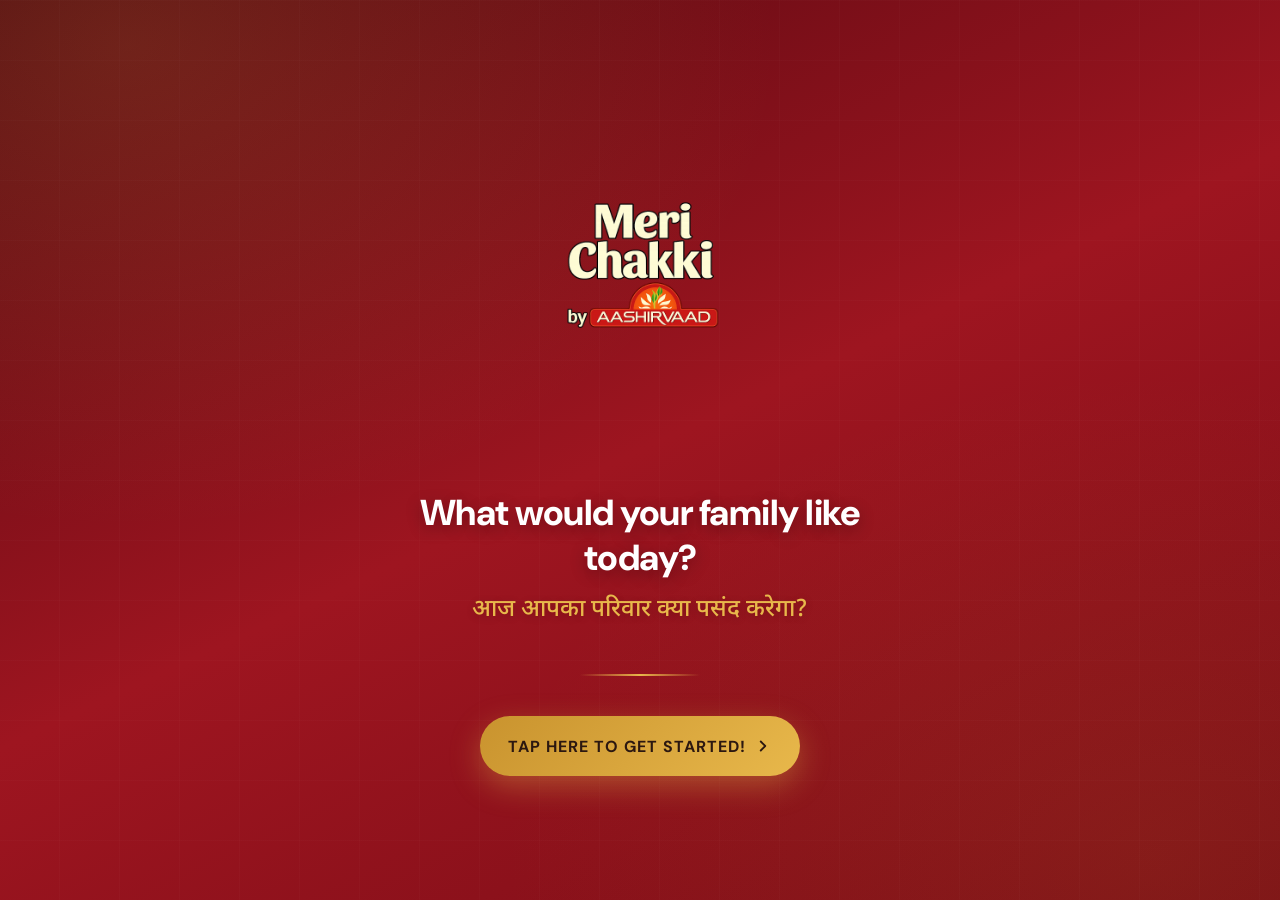
==== commit 2a2ee5f0: "feat: add Try-before-you-buy card to Traditional Blends page Duplicate the trial card into the Tradi" ====
--- a/index.html
+++ b/index.html
@@ -669,15 +669,9 @@
             <div class="mcq" onclick="selectTraditionalBlend(this, 'lokwan')" data-category="atta" style="display: flex; flex-direction: column; gap: 10px; align-items: stretch; justify-content: flex-start; text-align: left; padding: 16px 20px; min-height: auto; width: 100%;">
               <div style="display: flex; flex-direction: row; gap: 18px; align-items: center; width: 100%;">
                 <div class="chk" style="top: 50%; transform: translateY(-50%); right: 20px;">&#10003;</div>
-                <!-- Fallback SVG Icon Slot -->
-                <div style="width: 80px; height: 80px; border-radius: 12px; border: 1px solid rgba(255,255,255,0.15); background: rgba(255,255,255,0.7); display: flex; align-items: center; justify-content: center; flex-shrink: 0; box-shadow: inset 0 2px 4px rgba(0,0,0,0.04);">
-                  <svg class="svg-ico" style="width: 32px; height: 32px; color: var(--g1);" viewBox="0 0 24 24" fill="none" stroke="currentColor" stroke-width="2" stroke-linecap="round" stroke-linejoin="round">
-                    <path d="M12 2v20"></path>
-                    <path d="M12 4c-1.5 1-2.5 2.5-2.5 4s1 2.5 2.5 3"></path>
-                    <path d="M12 4c1.5 1 2.5 2.5 2.5 4s-1 2.5-2.5 3"></path>
-                    <path d="M12 9c-1.5 1-2.5 2.5-2.5 4s1 2.5 2.5 3"></path>
-                    <path d="M12 9c1.5 1 2.5 2.5 2.5 4s-1 2.5-2.5 3"></path>
-                  </svg>
+                <!-- Product Image Slot -->
+                <div style="width: 80px; height: 80px; border-radius: 12px; border: 1px solid rgba(255,255,255,0.15); background: rgba(255,255,255,0.75); display: flex; align-items: center; justify-content: center; overflow: hidden; flex-shrink: 0; box-shadow: 0 4px 10px rgba(0,0,0,0.06);">
+                  <img src="images/sharbati.png" alt="100% Lokwan Atta" style="width: 100%; height: 100%; object-fit: contain;">
                 </div>
                 <!-- Text details -->
                 <div style="flex: 1; padding-right: 28px;">
@@ -721,15 +715,9 @@
             <div class="mcq" onclick="selectTraditionalBlend(this, 'multigrain')" data-category="atta" style="display: flex; flex-direction: column; gap: 10px; align-items: stretch; justify-content: flex-start; text-align: left; padding: 16px 20px; min-height: auto; width: 100%;">
               <div style="display: flex; flex-direction: row; gap: 18px; align-items: center; width: 100%;">
                 <div class="chk" style="top: 50%; transform: translateY(-50%); right: 20px;">&#10003;</div>
-                <!-- Fallback SVG Icon Slot -->
-                <div style="width: 80px; height: 80px; border-radius: 12px; border: 1px solid rgba(255,255,255,0.15); background: rgba(255,255,255,0.7); display: flex; align-items: center; justify-content: center; flex-shrink: 0; box-shadow: inset 0 2px 4px rgba(0,0,0,0.04);">
-                  <svg class="svg-ico" style="width: 32px; height: 32px; color: var(--g1);" viewBox="0 0 24 24" fill="none" stroke="currentColor" stroke-width="2" stroke-linecap="round" stroke-linejoin="round">
-                    <path d="M12 2v20"></path>
-                    <path d="M12 4c-1.5 1-2.5 2.5-2.5 4s1 2.5 2.5 3"></path>
-                    <path d="M12 4c1.5 1 2.5 2.5 2.5 4s-1 2.5-2.5 3"></path>
-                    <path d="M12 9c-1.5 1-2.5 2.5-2.5 4s1 2.5 2.5 3"></path>
-                    <path d="M12 9c1.5 1 2.5 2.5 2.5 4s-1 2.5-2.5 3"></path>
-                  </svg>
+                <!-- Product Image Slot -->
+                <div style="width: 80px; height: 80px; border-radius: 12px; border: 1px solid rgba(255,255,255,0.15); background: rgba(255,255,255,0.75); display: flex; align-items: center; justify-content: center; overflow: hidden; flex-shrink: 0; box-shadow: 0 4px 10px rgba(0,0,0,0.06);">
+                  <img src="images/sharbati.png" alt="Multigrain Atta" style="width: 100%; height: 100%; object-fit: contain;">
                 </div>
                 <!-- Text details -->
                 <div style="flex: 1; padding-right: 28px;">
@@ -773,15 +761,9 @@
             <div class="mcq" onclick="selectTraditionalBlend(this, 'multimillet')" data-category="atta" style="display: flex; flex-direction: column; gap: 10px; align-items: stretch; justify-content: flex-start; text-align: left; padding: 16px 20px; min-height: auto; width: 100%;">
               <div style="display: flex; flex-direction: row; gap: 18px; align-items: center; width: 100%;">
                 <div class="chk" style="top: 50%; transform: translateY(-50%); right: 20px;">&#10003;</div>
-                <!-- Fallback SVG Icon Slot -->
-                <div style="width: 80px; height: 80px; border-radius: 12px; border: 1px solid rgba(255,255,255,0.15); background: rgba(255,255,255,0.7); display: flex; align-items: center; justify-content: center; flex-shrink: 0; box-shadow: inset 0 2px 4px rgba(0,0,0,0.04);">
-                  <svg class="svg-ico" style="width: 32px; height: 32px; color: var(--g1);" viewBox="0 0 24 24" fill="none" stroke="currentColor" stroke-width="2" stroke-linecap="round" stroke-linejoin="round">
-                    <path d="M12 2v20"></path>
-                    <path d="M12 4c-1.5 1-2.5 2.5-2.5 4s1 2.5 2.5 3"></path>
-                    <path d="M12 4c1.5 1 2.5 2.5 2.5 4s-1 2.5-2.5 3"></path>
-                    <path d="M12 9c-1.5 1-2.5 2.5-2.5 4s1 2.5 2.5 3"></path>
-                    <path d="M12 9c1.5 1 2.5 2.5 2.5 4s-1 2.5-2.5 3"></path>
-                  </svg>
+                <!-- Product Image Slot -->
+                <div style="width: 80px; height: 80px; border-radius: 12px; border: 1px solid rgba(255,255,255,0.15); background: rgba(255,255,255,0.75); display: flex; align-items: center; justify-content: center; overflow: hidden; flex-shrink: 0; box-shadow: 0 4px 10px rgba(0,0,0,0.06);">
+                  <img src="images/sharbati.png" alt="Multi Millet Atta" style="width: 100%; height: 100%; object-fit: contain;">
                 </div>
                 <!-- Text details -->
                 <div style="flex: 1; padding-right: 28px;">
@@ -1344,6 +1326,95 @@
               </svg>
               <h3 style="font-size: 15px; color: #fff; font-weight: 600; margin-bottom: 6px;">No Blends Selected</h3>
               <p style="font-size: 12px; color: rgba(255,255,255,0.6); line-height: 1.45;">Select everyday favourites on the left to customize your mill order.</p>
+            </div>
+          </div>
+
+          <!-- Try Before You Buy Card -->
+          <div class="rec-card-premium trial-card" style="border-radius: 24px; padding: 24px; width: 100%; display: flex; flex-direction: column; justify-content: flex-start; align-items: center; text-align: center; position: relative; overflow: hidden; height: auto; margin-top: 16px;">
+            <!-- Decorative sparkle accents -->
+            <div class="trial-sparkle trial-sparkle-1"></div>
+            <div class="trial-sparkle trial-sparkle-2"></div>
+
+            <!-- STEP 1: Phone Number Collection -->
+            <div class="trial-step-phone" style="display: flex; flex-direction: column; align-items: center; width: 100%;">
+
+              <!-- Headline -->
+              <h3 class="trial-headline" data-i18n="trial_headline">Want to try before you buy?</h3>
+              <p class="trial-subtext" data-i18n="trial_subtext">Get a sample at our tasting section in store</p>
+
+              <!-- Phone Input -->
+              <div class="trial-input-wrap">
+                <div class="trial-prefix">+91</div>
+                <input type="tel" class="trial-phone-field trial-phone-input" placeholder="Enter your mobile number" maxlength="10" pattern="[0-9]*" inputmode="numeric" autocomplete="tel">
+              </div>
+              <div class="err trial-err-phone" style="text-align: center; margin-top: 6px; margin-bottom: 0;" data-i18n="trial_phone_err">Please enter a valid 10-digit phone number</div>
+
+              <!-- Get Link Button -->
+              <button class="trial-get-link-btn" onclick="submitTrialPhone(this)">
+                <svg style="width: 18px; height: 18px;" viewBox="0 0 24 24" fill="none" stroke="currentColor" stroke-width="2.5" stroke-linecap="round" stroke-linejoin="round">
+                  <path d="M10 13a5 5 0 0 0 7.54.54l3-3a5 5 0 0 0-7.07-7.07l-1.72 1.71"></path>
+                  <path d="M14 11a5 5 0 0 0-7.54-.54l-3 3a5 5 0 0 0 7.07 7.07l1.71-1.71"></path>
+                </svg>
+                <span data-i18n="trial_get_link">Get Link</span>
+              </button>
+
+            </div>
+
+            <!-- STEP 2: QR Code Reveal -->
+            <div class="trial-step-qr" style="display: none; flex-direction: column; align-items: center; width: 100%;">
+              <!-- Success animation check -->
+              <div class="trial-success-check">
+                <svg style="width: 32px; height: 32px;" viewBox="0 0 24 24" fill="none" stroke="currentColor" stroke-width="2.5" stroke-linecap="round" stroke-linejoin="round">
+                  <path d="M22 11.08V12a10 10 0 1 1-5.93-9.14"></path>
+                  <polyline points="22 4 12 14.01 9 11.01"></polyline>
+                </svg>
+              </div>
+
+              <h3 class="trial-headline" style="font-size: 20px; margin-bottom: 4px;" data-i18n="trial_success_title">Link Sent!</h3>
+              <p class="trial-subtext" style="margin-bottom: 20px;" data-i18n="trial_success_desc">Scan the QR code below or check your phone for the sample request link</p>
+
+              <!-- QR Code -->
+              <div class="trial-qr-box">
+                <img src="images/sample_qr.png" style="width: 100%; height: 100%; object-fit: contain; border-radius: 12px;" alt="Try a Sample QR Code">
+              </div>
+
+              <!-- Trials Left Badge -->
+              <div class="trial-counter-badge" style="margin-top: 16px; display: inline-flex; align-items: center; gap: 6px; background: rgba(232, 184, 75, 0.12); border: 1.5px solid var(--g2); padding: 6px 16px; border-radius: 12px; font-size: 12px; font-weight: 700; color: var(--g2); letter-spacing: 0.5px; text-transform: uppercase; box-shadow: 0 4px 12px rgba(232, 184, 75, 0.15); animation: trialCheckPop 0.5s cubic-bezier(0.175, 0.885, 0.32, 1.275) 0.2s both;">
+                <svg style="width: 13px; height: 13px; color: var(--g2);" viewBox="0 0 24 24" fill="none" stroke="currentColor" stroke-width="2.5" stroke-linecap="round" stroke-linejoin="round">
+                  <circle cx="12" cy="12" r="10"></circle>
+                  <polyline points="12 6 12 12 16 14"></polyline>
+                </svg>
+                <span data-i18n="trial_left_text">3/3 Trials Left</span>
+              </div>
+
+              <p class="trial-qr-hint" data-i18n="nutr_sample_hint" style="margin-top: 10px;">Point your phone camera at the code above</p>
+
+              <!-- Back link -->
+              <button class="trial-back-link" onclick="trialGoBack(this)">
+                <svg style="width: 14px; height: 14px;" viewBox="0 0 24 24" fill="none" stroke="currentColor" stroke-width="2" stroke-linecap="round" stroke-linejoin="round"><polyline points="15 18 9 12 15 6"></polyline></svg>
+                <span data-i18n="trial_back">Enter different number</span>
+              </button>
+            </div>
+
+            <!-- STEP 3: Out of Trials Warning -->
+            <div class="trial-step-limit" style="display: none; flex-direction: column; align-items: center; width: 100%; text-align: center;">
+              <!-- Danger/Warning badge -->
+              <div class="trial-success-check" style="background: rgba(235, 94, 40, 0.15); border-color: #eb5e28; animation: trialBadgePulse 3s ease-in-out infinite;">
+                <svg style="width: 32px; height: 32px; color: #eb5e28;" viewBox="0 0 24 24" fill="none" stroke="currentColor" stroke-width="2.5" stroke-linecap="round" stroke-linejoin="round">
+                  <path d="M10.29 3.86L1.82 18a2 2 0 0 0 1.71 3h16.94a2 2 0 0 0 1.71-3L13.71 3.86a2 2 0 0 0-3.42 0z"></path>
+                  <line x1="12" y1="9" x2="12" y2="13"></line>
+                  <line x1="12" y1="17" x2="12.01" y2="17"></line>
+                </svg>
+              </div>
+
+              <h3 class="trial-headline" style="font-size: 20px; margin-bottom: 4px;" data-i18n="trial_limit_title">Free Trials Limit</h3>
+              <p class="trial-subtext" style="margin-bottom: 24px; color: #eb5e28; font-weight: 600;" data-i18n="trial_limit_desc">You're out of free trials!</p>
+
+              <!-- Back link -->
+              <button class="trial-back-link" onclick="trialGoBack(this)">
+                <svg style="width: 14px; height: 14px;" viewBox="0 0 24 24" fill="none" stroke="currentColor" stroke-width="2" stroke-linecap="round" stroke-linejoin="round"><polyline points="15 18 9 12 15 6"></polyline></svg>
+                <span data-i18n="trial_back">Enter different number</span>
+              </button>
             </div>
           </div>
         </div>
@@ -1511,15 +1582,8 @@
             <div style="position: absolute; top: -40px; right: -40px; width: 120px; height: 120px; background: radial-gradient(circle, rgba(201,147,46,0.15) 0%, transparent 70%); pointer-events: none;"></div>
 
             <!-- Image Placeholder -->
-            <div id="nutr-rec-img" style="width: 100%; height: 160px; background: linear-gradient(135deg, rgba(201,147,46,0.08) 0%, rgba(82,8,16,0.12) 100%); border: 2px dashed rgba(201,147,46,0.25); border-radius: 16px; display: flex; align-items: center; justify-content: center; margin-bottom: 16px; position: relative; overflow: hidden;">
-              <div style="text-align: center; color: rgba(201,147,46,0.5);">
-                <svg style="width: 36px; height: 36px; margin-bottom: 6px; opacity: 0.5;" viewBox="0 0 24 24" fill="none" stroke="currentColor" stroke-width="1.5" stroke-linecap="round" stroke-linejoin="round">
-                  <rect x="3" y="3" width="18" height="18" rx="2" ry="2"></rect>
-                  <circle cx="8.5" cy="8.5" r="1.5"></circle>
-                  <polyline points="21 15 16 10 5 21"></polyline>
-                </svg>
-                <div style="font-size: 10px; font-weight: 600; letter-spacing: 1px; text-transform: uppercase;">Product Image</div>
-              </div>
+            <div id="nutr-rec-img" style="width: 100%; height: 160px; border-radius: 16px; border: 1px solid rgba(255,255,255,0.15); background: rgba(255,255,255,0.75); display: flex; align-items: center; justify-content: center; margin-bottom: 16px; position: relative; overflow: hidden; box-shadow: 0 4px 10px rgba(0,0,0,0.06);">
+              <img src="images/nutritional.png" alt="Recommended Custom Blend" style="width: 100%; height: 100%; object-fit: contain;">
             </div>
 
             <!-- Blend Name -->
@@ -1601,7 +1665,7 @@
             <div class="trial-sparkle trial-sparkle-2"></div>
 
             <!-- STEP 1: Phone Number Collection -->
-            <div id="trial-step-phone" style="display: flex; flex-direction: column; align-items: center; width: 100%;">
+            <div class="trial-step-phone" style="display: flex; flex-direction: column; align-items: center; width: 100%;">
 
               <!-- Headline -->
               <h3 class="trial-headline" data-i18n="trial_headline">Want to try before you buy?</h3>
@@ -1610,12 +1674,12 @@
               <!-- Phone Input -->
               <div class="trial-input-wrap">
                 <div class="trial-prefix">+91</div>
-                <input type="tel" id="trial-phone-input" class="trial-phone-field" placeholder="Enter your mobile number" maxlength="10" pattern="[0-9]*" inputmode="numeric" autocomplete="tel">
-              </div>
-              <div class="err" id="e-trial-phone" style="text-align: center; margin-top: 6px; margin-bottom: 0;" data-i18n="trial_phone_err">Please enter a valid 10-digit phone number</div>
+                <input type="tel" class="trial-phone-field trial-phone-input" placeholder="Enter your mobile number" maxlength="10" pattern="[0-9]*" inputmode="numeric" autocomplete="tel">
+              </div>
+              <div class="err trial-err-phone" style="text-align: center; margin-top: 6px; margin-bottom: 0;" data-i18n="trial_phone_err">Please enter a valid 10-digit phone number</div>
 
               <!-- Get Link Button -->
-              <button class="trial-get-link-btn" id="trial-get-link-btn" onclick="submitTrialPhone()">
+              <button class="trial-get-link-btn" onclick="submitTrialPhone(this)">
                 <svg style="width: 18px; height: 18px;" viewBox="0 0 24 24" fill="none" stroke="currentColor" stroke-width="2.5" stroke-linecap="round" stroke-linejoin="round">
                   <path d="M10 13a5 5 0 0 0 7.54.54l3-3a5 5 0 0 0-7.07-7.07l-1.72 1.71"></path>
                   <path d="M14 11a5 5 0 0 0-7.54-.54l-3 3a5 5 0 0 0 7.07 7.07l1.71-1.71"></path>
@@ -1626,7 +1690,7 @@
             </div>
 
             <!-- STEP 2: QR Code Reveal -->
-            <div id="trial-step-qr" style="display: none; flex-direction: column; align-items: center; width: 100%;">
+            <div class="trial-step-qr" style="display: none; flex-direction: column; align-items: center; width: 100%;">
               <!-- Success animation check -->
               <div class="trial-success-check">
                 <svg style="width: 32px; height: 32px;" viewBox="0 0 24 24" fill="none" stroke="currentColor" stroke-width="2.5" stroke-linecap="round" stroke-linejoin="round">
@@ -1639,7 +1703,7 @@
               <p class="trial-subtext" style="margin-bottom: 20px;" data-i18n="trial_success_desc">Scan the QR code below or check your phone for the sample request link</p>
 
               <!-- QR Code -->
-              <div id="nutr-sample-qr" class="trial-qr-box">
+              <div class="trial-qr-box">
                 <img src="images/sample_qr.png" style="width: 100%; height: 100%; object-fit: contain; border-radius: 12px;" alt="Try a Sample QR Code">
               </div>
 
@@ -1655,14 +1719,14 @@
               <p class="trial-qr-hint" data-i18n="nutr_sample_hint" style="margin-top: 10px;">Point your phone camera at the code above</p>
 
               <!-- Back link -->
-              <button class="trial-back-link" onclick="trialGoBack()">
+              <button class="trial-back-link" onclick="trialGoBack(this)">
                 <svg style="width: 14px; height: 14px;" viewBox="0 0 24 24" fill="none" stroke="currentColor" stroke-width="2" stroke-linecap="round" stroke-linejoin="round"><polyline points="15 18 9 12 15 6"></polyline></svg>
                 <span data-i18n="trial_back">Enter different number</span>
               </button>
             </div>
 
             <!-- STEP 3: Out of Trials Warning -->
-            <div id="trial-step-limit" style="display: none; flex-direction: column; align-items: center; width: 100%; text-align: center;">
+            <div class="trial-step-limit" style="display: none; flex-direction: column; align-items: center; width: 100%; text-align: center;">
               <!-- Danger/Warning badge -->
               <div class="trial-success-check" style="background: rgba(235, 94, 40, 0.15); border-color: #eb5e28; animation: trialBadgePulse 3s ease-in-out infinite;">
                 <svg style="width: 32px; height: 32px; color: #eb5e28;" viewBox="0 0 24 24" fill="none" stroke="currentColor" stroke-width="2.5" stroke-linecap="round" stroke-linejoin="round">
@@ -1676,7 +1740,7 @@
               <p class="trial-subtext" style="margin-bottom: 24px; color: #eb5e28; font-weight: 600;" data-i18n="trial_limit_desc">You're out of free trials!</p>
 
               <!-- Back link -->
-              <button class="trial-back-link" onclick="trialGoBack()">
+              <button class="trial-back-link" onclick="trialGoBack(this)">
                 <svg style="width: 14px; height: 14px;" viewBox="0 0 24 24" fill="none" stroke="currentColor" stroke-width="2" stroke-linecap="round" stroke-linejoin="round"><polyline points="15 18 9 12 15 6"></polyline></svg>
                 <span data-i18n="trial_back">Enter different number</span>
               </button>
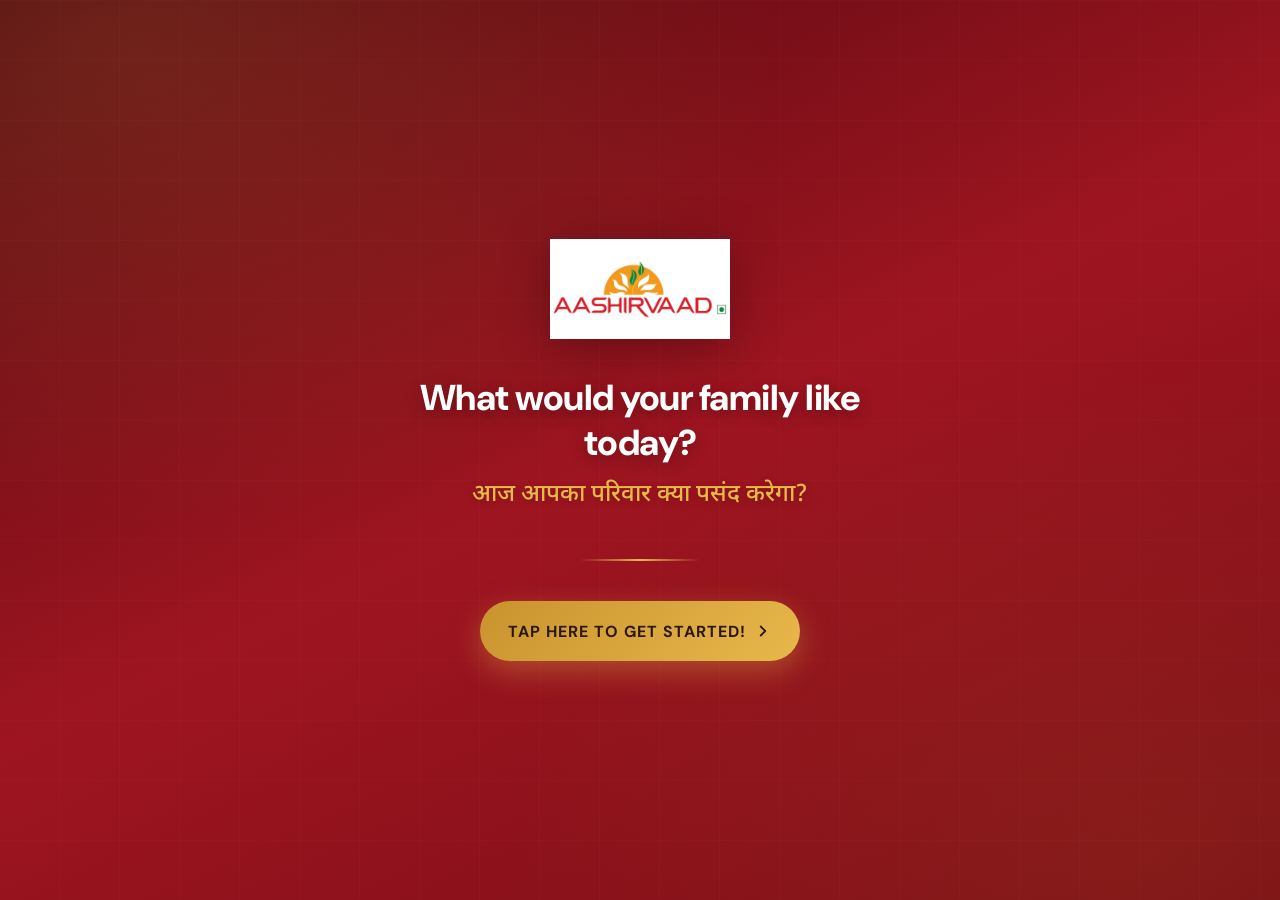
==== commit 29e04de5: "feat: add store pickup and chakki grinding options for all attas" ====
--- a/index.html
+++ b/index.html
@@ -27,7 +27,7 @@
        ============================================= -->
   <div class="screen active" id="s-welcome" style="align-items:center; justify-content:center; text-align:center;">
     <div style="padding:40px 24px; width: 100%; max-width: 600px; display:flex; flex-direction:column; align-items:center; justify-content:center; margin: auto;">
-      <img src="images/meri_chakki_logo_transparent.png" alt="Meri Chakki by Aashirvaad" style="width:220px; height:auto; margin-bottom:36px; animation: pulse 3s infinite;">
+      <img src="images/logo.png" alt="Aashirvaad Logo" style="width:180px; height:auto; margin-bottom:36px; filter: drop-shadow(0 8px 24px rgba(0,0,0,0.3)); animation: pulse 3s infinite;">
       <h1 style="font-size:36px; font-weight:800; color:#fff; line-height:1.25; margin-bottom:14px; text-shadow:0 4px 16px rgba(0,0,0,0.3); letter-spacing:-0.5px; font-family: 'DM Sans', sans-serif;">What would your family like today?</h1>
       <p style="font-family:'Noto Sans Devanagari', sans-serif; font-size:24px; color:var(--g2); margin-bottom:48px; font-weight:500; text-shadow:0 2px 8px rgba(0,0,0,0.2);">आज आपका परिवार क्या पसंद करेगा?</p>
       <div class="gold-line" style="margin:0 auto 40px; width: 120px; height: 2px;"></div>
@@ -74,53 +74,11 @@
         <button class="lang-btn" onclick="chooseLang('hi')" style="font-family:'Noto Sans Devanagari', 'DM Sans', sans-serif;">
           <span class="lang-flag">
             <svg width="32" height="32" viewBox="0 0 32 32" fill="none" xmlns="http://www.w3.org/2000/svg">
-              <defs>
-                <clipPath id="india-flag-circle"><circle cx="16" cy="16" r="16"/></clipPath>
-                <path id="chakra-spoke" d="M 0,0.8 L -0.18,2.2 L 0,4.2 L 0.18,2.2 Z" fill="#000080"/>
-              </defs>
-              <g clip-path="url(#india-flag-circle)">
-                <!-- Tricolour bands -->
-                <rect x="0" y="0" width="32" height="10.667" fill="#FF9933"/>
-                <rect x="0" y="10.667" width="32" height="10.667" fill="#FFFFFF"/>
-                <rect x="0" y="21.333" width="32" height="10.667" fill="#138808"/>
-                
-                <!-- Ashoka Chakra -->
-                <g transform="translate(16,16)">
-                  <!-- Outer ring -->
-                  <circle r="4.3" stroke="#000080" stroke-width="0.5" fill="none"/>
-                  <!-- Inner hub -->
-                  <circle r="0.9" fill="#000080"/>
-                  <!-- Concentric ring around hub -->
-                  <circle r="1.3" stroke="#000080" stroke-width="0.25" fill="none"/>
-                  <!-- 24 Spokes -->
-                  <g>
-                    <use href="#chakra-spoke"/>
-                    <use href="#chakra-spoke" transform="rotate(15)"/>
-                    <use href="#chakra-spoke" transform="rotate(30)"/>
-                    <use href="#chakra-spoke" transform="rotate(45)"/>
-                    <use href="#chakra-spoke" transform="rotate(60)"/>
-                    <use href="#chakra-spoke" transform="rotate(75)"/>
-                    <use href="#chakra-spoke" transform="rotate(90)"/>
-                    <use href="#chakra-spoke" transform="rotate(105)"/>
-                    <use href="#chakra-spoke" transform="rotate(120)"/>
-                    <use href="#chakra-spoke" transform="rotate(135)"/>
-                    <use href="#chakra-spoke" transform="rotate(150)"/>
-                    <use href="#chakra-spoke" transform="rotate(165)"/>
-                    <use href="#chakra-spoke" transform="rotate(180)"/>
-                    <use href="#chakra-spoke" transform="rotate(195)"/>
-                    <use href="#chakra-spoke" transform="rotate(210)"/>
-                    <use href="#chakra-spoke" transform="rotate(225)"/>
-                    <use href="#chakra-spoke" transform="rotate(240)"/>
-                    <use href="#chakra-spoke" transform="rotate(255)"/>
-                    <use href="#chakra-spoke" transform="rotate(270)"/>
-                    <use href="#chakra-spoke" transform="rotate(285)"/>
-                    <use href="#chakra-spoke" transform="rotate(300)"/>
-                    <use href="#chakra-spoke" transform="rotate(315)"/>
-                    <use href="#chakra-spoke" transform="rotate(330)"/>
-                    <use href="#chakra-spoke" transform="rotate(345)"/>
-                  </g>
-                </g>
-              </g>
+              <circle cx="16" cy="16" r="16" fill="#FF9933"/>
+              <rect y="10.6" width="32" height="10.8" fill="white"/>
+              <rect y="21.4" width="32" height="10.6" fill="#138808"/>
+              <circle cx="16" cy="16" r="3" stroke="#000080" stroke-width="0.5"/>
+              <circle cx="16" cy="16" r="0.5" fill="#000080"/>
             </svg>
           </span> 
           <span>हिंदी</span>
@@ -136,11 +94,11 @@
     <div class="header">
       <div class="logo-wrap">
         <a href="javascript:void(0)" onclick="resetSession()" style="text-decoration:none">
-          <img class="logo-img" src="images/meri_chakki_logo_transparent.png" alt="Aashirvaad Logo">
+          <img class="logo-img" src="images/logo.png" alt="Aashirvaad Logo">
         </a>
         <div>
           <div class="logo-text">Aashirvaad</div>
-          <div class="logo-sub">Fresh &amp; Nutritional, Specially Made For You</div>
+          <div class="logo-sub">Freshly Milled &middot; Freshly Yours</div>
         </div>
       </div>
       <div class="itc-tag">An ITC Product</div>
@@ -187,11 +145,11 @@
     <div class="header">
       <div class="logo-wrap">
         <a href="javascript:void(0)" onclick="resetSession()" style="text-decoration:none">
-          <img class="logo-img" src="images/meri_chakki_logo_transparent.png" alt="Aashirvaad Logo">
+          <img class="logo-img" src="images/logo.png" alt="Aashirvaad Logo">
         </a>
         <div>
           <div class="logo-text">Aashirvaad</div>
-          <div class="logo-sub">Fresh &amp; Nutritional, Specially Made For You</div>
+          <div class="logo-sub">Freshly Milled &middot; Freshly Yours</div>
         </div>
       </div>
       <div class="itc-tag">An ITC Product</div>
@@ -232,11 +190,11 @@
     <div class="header">
       <div class="logo-wrap">
         <a href="javascript:void(0)" onclick="resetSession()" style="text-decoration:none">
-          <img class="logo-img" src="images/meri_chakki_logo_transparent.png" alt="Aashirvaad Logo">
+          <img class="logo-img" src="images/logo.png" alt="Aashirvaad Logo">
         </a>
         <div>
           <div class="logo-text">Aashirvaad</div>
-          <div class="logo-sub">Fresh &amp; Nutritional, Specially Made For You</div>
+          <div class="logo-sub">Freshly Milled &middot; Freshly Yours</div>
         </div>
       </div>
       <div class="itc-tag">An ITC Product</div>
@@ -284,11 +242,11 @@
     <div class="header">
       <div class="logo-wrap">
         <a href="javascript:void(0)" onclick="resetSession()" style="text-decoration:none">
-          <img class="logo-img" src="images/meri_chakki_logo_transparent.png" alt="Aashirvaad Logo">
+          <img class="logo-img" src="images/logo.png" alt="Aashirvaad Logo">
         </a>
         <div>
           <div class="logo-text">Aashirvaad</div>
-          <div class="logo-sub">Fresh &amp; Nutritional, Specially Made For You</div>
+          <div class="logo-sub">Ghar Profiling</div>
         </div>
       </div>
       <div class="itc-tag">An ITC Product</div>
@@ -376,11 +334,11 @@
     <div class="header">
       <div class="logo-wrap">
         <a href="javascript:void(0)" onclick="resetSession()" style="text-decoration:none">
-          <img class="logo-img" src="images/meri_chakki_logo_transparent.png" alt="Aashirvaad Logo">
+          <img class="logo-img" src="images/logo.png" alt="Aashirvaad Logo">
         </a>
         <div>
           <div class="logo-text">Aashirvaad</div>
-          <div class="logo-sub">Fresh &amp; Nutritional, Specially Made For You</div>
+          <div class="logo-sub">Ghar Profiling</div>
         </div>
       </div>
       <div class="itc-tag">An ITC Product</div>
@@ -462,11 +420,11 @@
     <div class="header">
       <div class="logo-wrap">
         <a href="javascript:void(0)" onclick="resetSession()" style="text-decoration:none">
-          <img class="logo-img" src="images/meri_chakki_logo_transparent.png" alt="Aashirvaad Logo">
+          <img class="logo-img" src="images/logo.png" alt="Aashirvaad Logo">
         </a>
         <div>
           <div class="logo-text">Aashirvaad</div>
-          <div class="logo-sub">Fresh &amp; Nutritional, Specially Made For You</div>
+          <div class="logo-sub">Ghar Profiling</div>
         </div>
       </div>
       <div class="itc-tag">An ITC Product</div>
@@ -503,7 +461,7 @@
           <div class="lbl" style="font-size: 16px;" data-i18n="q3_track_trad_title">Choose from traditional & everyday favourites</div>
           <div class="sub" style="margin-top: 4px; font-size: 12px;" data-i18n="q3_track_trad_desc">Popular, tried-and-tested classic everyday flours</div>
         </div>
-
+        
         <!-- Track 2: Nutritional -->
         <div class="mcq" onclick="selectTrack(this, 'nutrition')" style="padding: 24px 20px; min-height: 120px;">
           <div class="chk">&#10003;</div>
@@ -534,11 +492,11 @@
     <div class="header">
       <div class="logo-wrap">
         <a href="javascript:void(0)" onclick="resetSession()" style="text-decoration:none">
-          <img class="logo-img" src="images/meri_chakki_logo_transparent.png" alt="Aashirvaad Logo">
+          <img class="logo-img" src="images/logo.png" alt="Aashirvaad Logo">
         </a>
         <div>
           <div class="logo-text">Aashirvaad</div>
-          <div class="logo-sub">Fresh &amp; Nutritional, Specially Made For You</div>
+          <div class="logo-sub">Ghar Profiling</div>
         </div>
       </div>
       <div class="itc-tag">An ITC Product</div>
@@ -565,6 +523,10 @@
           <!-- Glassmorphic Category Tabs -->
           <div class="category-tabs">
             <button class="cat-tab active" data-cat="atta" onclick="switchCategory('atta')">🌾 <span data-i18n="cat_atta">Atta</span></button>
+            <button class="cat-tab" id="unlock-categories-card" onclick="unlockCategories()" style="display: none; flex: 1; border: 1.5px dashed var(--g2); color: var(--g2); background: rgba(232,184,75,0.06); font-size: 13px; gap: 4px; justify-content: center; text-align: center; flex-direction: column; padding: 8px 16px; line-height: 1.3;">
+              <span style="font-weight: 700; letter-spacing: 0.2px;">✨ Explore More Products</span>
+              <span style="font-size: 10px; color: rgba(232,184,75,0.7); font-weight: 500;">Tap to unlock Pulses, Spices, Oils & more</span>
+            </button>
             <button class="cat-tab" data-cat="pulses" onclick="switchCategory('pulses')">🫘 <span data-i18n="cat_pulses">Pulses</span></button>
             <button class="cat-tab" data-cat="spices" onclick="switchCategory('spices')">🌶️ <span data-i18n="cat_spices">Spices</span></button>
             <button class="cat-tab" data-cat="oil" onclick="switchCategory('oil')">💧 <span data-i18n="cat_oil">Oil</span></button>
@@ -577,9 +539,16 @@
             <div class="mcq" onclick="selectTraditionalBlend(this, 'sharbati')" data-category="atta" style="display: flex; flex-direction: column; gap: 10px; align-items: stretch; justify-content: flex-start; text-align: left; padding: 16px 20px; min-height: auto; width: 100%;">
               <div style="display: flex; flex-direction: row; gap: 18px; align-items: center; width: 100%;">
                 <div class="chk" style="top: 50%; transform: translateY(-50%); right: 20px;">&#10003;</div>
-                <!-- Product Image Slot -->
-                <div style="width: 80px; height: 80px; border-radius: 12px; border: 1px solid rgba(255,255,255,0.15); background: rgba(255,255,255,0.75); display: flex; align-items: center; justify-content: center; overflow: hidden; flex-shrink: 0; box-shadow: 0 4px 10px rgba(0,0,0,0.06);">
-                  <img src="images/sharbati.png" alt="100% Sharbati Atta" style="width: 100%; height: 100%; object-fit: contain;">
+                <!-- Image Placeholder Slot -->
+                <div style="width: 80px; height: 80px; border-radius: 12px; border: 2px dashed rgba(201,147,46,0.38); background: rgba(255,255,255,0.7); display: flex; flex-direction: column; align-items: center; justify-content: center; font-size: 9px; color: var(--brM); font-weight: 600; text-align: center; gap: 4px; flex-shrink: 0; box-shadow: inset 0 2px 4px rgba(0,0,0,0.04);">
+                  <svg class="svg-ico" style="width: 28px; height: 28px; margin-bottom: 0px; color: var(--g1);" viewBox="0 0 24 24" fill="none" stroke="currentColor" stroke-width="2" stroke-linecap="round" stroke-linejoin="round">
+                    <path d="M12 2v20"></path>
+                    <path d="M12 4c-1.5 1-2.5 2.5-2.5 4s1 2.5 2.5 3"></path>
+                    <path d="M12 4c1.5 1 2.5 2.5 2.5 4s-1 2.5-2.5 3"></path>
+                    <path d="M12 9c-1.5 1-2.5 2.5-2.5 4s1 2.5 2.5 3"></path>
+                    <path d="M12 9c1.5 1 2.5 2.5 2.5 4s-1 2.5-2.5 3"></path>
+                  </svg>
+                  <span>[Image Slot]</span>
                 </div>
                 <!-- Text details -->
                 <div style="flex: 1; padding-right: 28px;">
@@ -623,9 +592,16 @@
             <div class="mcq" onclick="selectTraditionalBlend(this, 'khapli')" data-category="atta" style="display: flex; flex-direction: column; gap: 10px; align-items: stretch; justify-content: flex-start; text-align: left; padding: 16px 20px; min-height: auto; width: 100%;">
               <div style="display: flex; flex-direction: row; gap: 18px; align-items: center; width: 100%;">
                 <div class="chk" style="top: 50%; transform: translateY(-50%); right: 20px;">&#10003;</div>
-                <!-- Product Image Slot -->
-                <div style="width: 80px; height: 80px; border-radius: 12px; border: 1px solid rgba(255,255,255,0.15); background: rgba(255,255,255,0.75); display: flex; align-items: center; justify-content: center; overflow: hidden; flex-shrink: 0; box-shadow: 0 4px 10px rgba(0,0,0,0.06);">
-                  <img src="images/khapli.png" alt="100% Khapli Atta" style="width: 100%; height: 100%; object-fit: contain;">
+                <!-- Image Placeholder Slot -->
+                <div style="width: 80px; height: 80px; border-radius: 12px; border: 2px dashed rgba(201,147,46,0.38); background: rgba(255,255,255,0.7); display: flex; flex-direction: column; align-items: center; justify-content: center; font-size: 9px; color: var(--brM); font-weight: 600; text-align: center; gap: 4px; flex-shrink: 0; box-shadow: inset 0 2px 4px rgba(0,0,0,0.04);">
+                  <svg class="svg-ico" style="width: 28px; height: 28px; margin-bottom: 0px; color: var(--g1);" viewBox="0 0 24 24" fill="none" stroke="currentColor" stroke-width="2" stroke-linecap="round" stroke-linejoin="round">
+                    <path d="M12 2v20"></path>
+                    <path d="M12 4c-1.5 1-2.5 2.5-2.5 4s1 2.5 2.5 3"></path>
+                    <path d="M12 4c1.5 1 2.5 2.5 2.5 4s-1 2.5-2.5 3"></path>
+                    <path d="M12 9c-1.5 1-2.5 2.5-2.5 4s1 2.5 2.5 3"></path>
+                    <path d="M12 9c1.5 1 2.5 2.5 2.5 4s-1 2.5-2.5 3"></path>
+                  </svg>
+                  <span>[Image Slot]</span>
                 </div>
                 <!-- Text details -->
                 <div style="flex: 1; padding-right: 28px;">
@@ -634,7 +610,7 @@
                     <span class="stock-badge in-stock">14 packets left in store</span>
                   </div>
                   <div class="lbl" style="font-size: 15px; font-weight: 700;" data-i18n="trad_blend_khapli">100% Khapli Atta</div>
-                  <div class="sub" style="font-size: 12px; line-height: 1.45; margin-top: 4px;" data-i18n="trad_blend_khapli_desc">Ancient Emmer wheat, high in fibre, low GI, good for health</div>
+                  <div class="sub" style="font-size: 12px; line-height: 1.45; margin-top: 4px;" data-i18n="trad_blend_khapli_desc">Ancient Emmer wheat, high in fibre, low GI, good for diabetic health</div>
                   <div class="mrp-tag-wrap" style="margin-top: 6px; display: flex; align-items: center; gap: 6px;">
                     <span style="font-size: 11px; font-weight: 600; color: rgba(255,255,255,0.5); letter-spacing: 0.5px; text-transform: uppercase;">MRP:</span>
                     <span class="mrp-value" id="mrp-val-khapli" style="font-size: 13.5px; font-weight: 700; color: var(--g2); font-family: 'DM Sans', sans-serif;">₹100</span>
@@ -669,9 +645,16 @@
             <div class="mcq" onclick="selectTraditionalBlend(this, 'lokwan')" data-category="atta" style="display: flex; flex-direction: column; gap: 10px; align-items: stretch; justify-content: flex-start; text-align: left; padding: 16px 20px; min-height: auto; width: 100%;">
               <div style="display: flex; flex-direction: row; gap: 18px; align-items: center; width: 100%;">
                 <div class="chk" style="top: 50%; transform: translateY(-50%); right: 20px;">&#10003;</div>
-                <!-- Product Image Slot -->
-                <div style="width: 80px; height: 80px; border-radius: 12px; border: 1px solid rgba(255,255,255,0.15); background: rgba(255,255,255,0.75); display: flex; align-items: center; justify-content: center; overflow: hidden; flex-shrink: 0; box-shadow: 0 4px 10px rgba(0,0,0,0.06);">
-                  <img src="images/sharbati.png" alt="100% Lokwan Atta" style="width: 100%; height: 100%; object-fit: contain;">
+                <!-- Image Placeholder Slot -->
+                <div style="width: 80px; height: 80px; border-radius: 12px; border: 2px dashed rgba(201,147,46,0.38); background: rgba(255,255,255,0.7); display: flex; flex-direction: column; align-items: center; justify-content: center; font-size: 9px; color: var(--brM); font-weight: 600; text-align: center; gap: 4px; flex-shrink: 0; box-shadow: inset 0 2px 4px rgba(0,0,0,0.04);">
+                  <svg class="svg-ico" style="width: 28px; height: 28px; margin-bottom: 0px; color: var(--g1);" viewBox="0 0 24 24" fill="none" stroke="currentColor" stroke-width="2" stroke-linecap="round" stroke-linejoin="round">
+                    <path d="M12 2v20"></path>
+                    <path d="M12 4c-1.5 1-2.5 2.5-2.5 4s1 2.5 2.5 3"></path>
+                    <path d="M12 4c1.5 1 2.5 2.5 2.5 4s-1 2.5-2.5 3"></path>
+                    <path d="M12 9c-1.5 1-2.5 2.5-2.5 4s1 2.5 2.5 3"></path>
+                    <path d="M12 9c1.5 1 2.5 2.5 2.5 4s-1 2.5-2.5 3"></path>
+                  </svg>
+                  <span>[Image Slot]</span>
                 </div>
                 <!-- Text details -->
                 <div style="flex: 1; padding-right: 28px;">
@@ -715,9 +698,16 @@
             <div class="mcq" onclick="selectTraditionalBlend(this, 'multigrain')" data-category="atta" style="display: flex; flex-direction: column; gap: 10px; align-items: stretch; justify-content: flex-start; text-align: left; padding: 16px 20px; min-height: auto; width: 100%;">
               <div style="display: flex; flex-direction: row; gap: 18px; align-items: center; width: 100%;">
                 <div class="chk" style="top: 50%; transform: translateY(-50%); right: 20px;">&#10003;</div>
-                <!-- Product Image Slot -->
-                <div style="width: 80px; height: 80px; border-radius: 12px; border: 1px solid rgba(255,255,255,0.15); background: rgba(255,255,255,0.75); display: flex; align-items: center; justify-content: center; overflow: hidden; flex-shrink: 0; box-shadow: 0 4px 10px rgba(0,0,0,0.06);">
-                  <img src="images/sharbati.png" alt="Multigrain Atta" style="width: 100%; height: 100%; object-fit: contain;">
+                <!-- Image Placeholder Slot -->
+                <div style="width: 80px; height: 80px; border-radius: 12px; border: 2px dashed rgba(201,147,46,0.38); background: rgba(255,255,255,0.7); display: flex; flex-direction: column; align-items: center; justify-content: center; font-size: 9px; color: var(--brM); font-weight: 600; text-align: center; gap: 4px; flex-shrink: 0; box-shadow: inset 0 2px 4px rgba(0,0,0,0.04);">
+                  <svg class="svg-ico" style="width: 28px; height: 28px; margin-bottom: 0px; color: var(--g1);" viewBox="0 0 24 24" fill="none" stroke="currentColor" stroke-width="2" stroke-linecap="round" stroke-linejoin="round">
+                    <path d="M12 2v20"></path>
+                    <path d="M12 4c-1.5 1-2.5 2.5-2.5 4s1 2.5 2.5 3"></path>
+                    <path d="M12 4c1.5 1 2.5 2.5 2.5 4s-1 2.5-2.5 3"></path>
+                    <path d="M12 9c-1.5 1-2.5 2.5-2.5 4s1 2.5 2.5 3"></path>
+                    <path d="M12 9c1.5 1 2.5 2.5 2.5 4s-1 2.5-2.5 3"></path>
+                  </svg>
+                  <span>[Image Slot]</span>
                 </div>
                 <!-- Text details -->
                 <div style="flex: 1; padding-right: 28px;">
@@ -726,7 +716,7 @@
                     <span class="stock-badge out-of-stock">OUT OF STOCK</span>
                   </div>
                   <div class="lbl" style="font-size: 15px; font-weight: 700;" data-i18n="trad_blend_multigrain">Multigrain Atta</div>
-                  <div class="sub" style="font-size: 12px; line-height: 1.45; margin-top: 4px;" data-i18n="trad_blend_multigrain_desc">Blend of Bajra, Ragi, Amaranth, Oats Flour, Barley and Jowar</div>
+                  <div class="sub" style="font-size: 12px; line-height: 1.45; margin-top: 4px;" data-i18n="trad_blend_multigrain_desc">Power-packed blend of wheat, soy, oats, maize, and chana</div>
                   <div class="mrp-tag-wrap" style="margin-top: 6px; display: flex; align-items: center; gap: 6px;">
                     <span style="font-size: 11px; font-weight: 600; color: rgba(255,255,255,0.5); letter-spacing: 0.5px; text-transform: uppercase;">MRP:</span>
                     <span class="mrp-value" id="mrp-val-multigrain" style="font-size: 13.5px; font-weight: 700; color: var(--g2); font-family: 'DM Sans', sans-serif;">₹100</span>
@@ -761,9 +751,16 @@
             <div class="mcq" onclick="selectTraditionalBlend(this, 'multimillet')" data-category="atta" style="display: flex; flex-direction: column; gap: 10px; align-items: stretch; justify-content: flex-start; text-align: left; padding: 16px 20px; min-height: auto; width: 100%;">
               <div style="display: flex; flex-direction: row; gap: 18px; align-items: center; width: 100%;">
                 <div class="chk" style="top: 50%; transform: translateY(-50%); right: 20px;">&#10003;</div>
-                <!-- Product Image Slot -->
-                <div style="width: 80px; height: 80px; border-radius: 12px; border: 1px solid rgba(255,255,255,0.15); background: rgba(255,255,255,0.75); display: flex; align-items: center; justify-content: center; overflow: hidden; flex-shrink: 0; box-shadow: 0 4px 10px rgba(0,0,0,0.06);">
-                  <img src="images/sharbati.png" alt="Multi Millet Atta" style="width: 100%; height: 100%; object-fit: contain;">
+                <!-- Image Placeholder Slot -->
+                <div style="width: 80px; height: 80px; border-radius: 12px; border: 2px dashed rgba(201,147,46,0.38); background: rgba(255,255,255,0.7); display: flex; flex-direction: column; align-items: center; justify-content: center; font-size: 9px; color: var(--brM); font-weight: 600; text-align: center; gap: 4px; flex-shrink: 0; box-shadow: inset 0 2px 4px rgba(0,0,0,0.04);">
+                  <svg class="svg-ico" style="width: 28px; height: 28px; margin-bottom: 0px; color: var(--g1);" viewBox="0 0 24 24" fill="none" stroke="currentColor" stroke-width="2" stroke-linecap="round" stroke-linejoin="round">
+                    <path d="M12 2v20"></path>
+                    <path d="M12 4c-1.5 1-2.5 2.5-2.5 4s1 2.5 2.5 3"></path>
+                    <path d="M12 4c1.5 1 2.5 2.5 2.5 4s-1 2.5-2.5 3"></path>
+                    <path d="M12 9c-1.5 1-2.5 2.5-2.5 4s1 2.5 2.5 3"></path>
+                    <path d="M12 9c1.5 1 2.5 2.5 2.5 4s-1 2.5-2.5 3"></path>
+                  </svg>
+                  <span>[Image Slot]</span>
                 </div>
                 <!-- Text details -->
                 <div style="flex: 1; padding-right: 28px;">
@@ -772,7 +769,7 @@
                     <span class="stock-badge in-stock">8 packets left in store</span>
                   </div>
                   <div class="lbl" style="font-size: 15px; font-weight: 700;" data-i18n="trad_blend_multimillet">Multi Millet Atta</div>
-                  <div class="sub" style="font-size: 12px; line-height: 1.45; margin-top: 4px;" data-i18n="trad_blend_multimillet_desc">Blend of wheat, foxtail, kodo, little millet and proso millet</div>
+                  <div class="sub" style="font-size: 12px; line-height: 1.45; margin-top: 4px;" data-i18n="trad_blend_multimillet_desc">Gluten-free blend of ragi, jowar, bajra, and nutritious millets</div>
                   <div class="mrp-tag-wrap" style="margin-top: 6px; display: flex; align-items: center; gap: 6px;">
                     <span style="font-size: 11px; font-weight: 600; color: rgba(255,255,255,0.5); letter-spacing: 0.5px; text-transform: uppercase;">MRP:</span>
                     <span class="mrp-value" id="mrp-val-multimillet" style="font-size: 13.5px; font-weight: 700; color: var(--g2); font-family: 'DM Sans', sans-serif;">₹100</span>
@@ -810,9 +807,14 @@
             <div class="mcq" onclick="selectTraditionalBlend(this, 'toor_dal')" data-category="pulses" style="display: flex; flex-direction: column; gap: 10px; align-items: stretch; justify-content: flex-start; text-align: left; padding: 16px 20px; min-height: auto; width: 100%; display: none;">
               <div style="display: flex; flex-direction: row; gap: 18px; align-items: center; width: 100%;">
                 <div class="chk" style="top: 50%; transform: translateY(-50%); right: 20px;">&#10003;</div>
-                <!-- Product Image Slot -->
-                <div style="width: 80px; height: 80px; border-radius: 12px; border: 1px solid rgba(255,255,255,0.15); background: rgba(255,255,255,0.75); display: flex; align-items: center; justify-content: center; overflow: hidden; flex-shrink: 0; box-shadow: 0 4px 10px rgba(0,0,0,0.06);">
-                  <img src="images/toor_dal.png" alt="Toor Dal" style="width: 100%; height: 100%; object-fit: contain;">
+                <div style="width: 80px; height: 80px; border-radius: 12px; border: 2px dashed rgba(201,147,46,0.38); background: rgba(255,255,255,0.7); display: flex; flex-direction: column; align-items: center; justify-content: center; font-size: 9px; color: var(--brM); font-weight: 600; text-align: center; gap: 4px; flex-shrink: 0; box-shadow: inset 0 2px 4px rgba(0,0,0,0.04);">
+                  <svg class="svg-ico" style="width: 28px; height: 28px; color: var(--g1);" viewBox="0 0 24 24" fill="none" stroke="currentColor" stroke-width="2" stroke-linecap="round" stroke-linejoin="round">
+                    <path d="M12 3c-4.97 0-9 4.03-9 9 0 2.12.74 4.07 1.97 5.61L12 12l7.03 5.61C20.26 16.07 21 14.12 21 12c0-4.97-4.03-9-9-9z"></path>
+                    <circle cx="9" cy="11" r="1" fill="currentColor"></circle>
+                    <circle cx="15" cy="11" r="1" fill="currentColor"></circle>
+                    <circle cx="12" cy="8" r="1" fill="currentColor"></circle>
+                  </svg>
+                  <span>[Image Slot]</span>
                 </div>
                 <div style="flex: 1; padding-right: 28px;">
                   <div style="display: flex; align-items: center; gap: 8px; margin-bottom: 6px; flex-wrap: wrap;">
@@ -842,9 +844,14 @@
             <div class="mcq" onclick="selectTraditionalBlend(this, 'masoor_dal')" data-category="pulses" style="display: flex; flex-direction: column; gap: 10px; align-items: stretch; justify-content: flex-start; text-align: left; padding: 16px 20px; min-height: auto; width: 100%; display: none;">
               <div style="display: flex; flex-direction: row; gap: 18px; align-items: center; width: 100%;">
                 <div class="chk" style="top: 50%; transform: translateY(-50%); right: 20px;">&#10003;</div>
-                <!-- Product Image Slot -->
-                <div style="width: 80px; height: 80px; border-radius: 12px; border: 1px solid rgba(255,255,255,0.15); background: rgba(255,255,255,0.75); display: flex; align-items: center; justify-content: center; overflow: hidden; flex-shrink: 0; box-shadow: 0 4px 10px rgba(0,0,0,0.06);">
-                  <img src="images/masoor_dal.png" alt="Masoor Dal" style="width: 100%; height: 100%; object-fit: contain;">
+                <div style="width: 80px; height: 80px; border-radius: 12px; border: 2px dashed rgba(201,147,46,0.38); background: rgba(255,255,255,0.7); display: flex; flex-direction: column; align-items: center; justify-content: center; font-size: 9px; color: var(--brM); font-weight: 600; text-align: center; gap: 4px; flex-shrink: 0; box-shadow: inset 0 2px 4px rgba(0,0,0,0.04);">
+                  <svg class="svg-ico" style="width: 28px; height: 28px; color: var(--g1);" viewBox="0 0 24 24" fill="none" stroke="currentColor" stroke-width="2" stroke-linecap="round" stroke-linejoin="round">
+                    <path d="M12 3c-4.97 0-9 4.03-9 9 0 2.12.74 4.07 1.97 5.61L12 12l7.03 5.61C20.26 16.07 21 14.12 21 12c0-4.97-4.03-9-9-9z"></path>
+                    <circle cx="9" cy="11" r="1" fill="currentColor"></circle>
+                    <circle cx="15" cy="11" r="1" fill="currentColor"></circle>
+                    <circle cx="12" cy="8" r="1" fill="currentColor"></circle>
+                  </svg>
+                  <span>[Image Slot]</span>
                 </div>
                 <div style="flex: 1; padding-right: 28px;">
                   <div style="display: flex; align-items: center; gap: 8px; margin-bottom: 6px; flex-wrap: wrap;">
@@ -874,9 +881,14 @@
             <div class="mcq" onclick="selectTraditionalBlend(this, 'arhar_dal')" data-category="pulses" style="display: flex; flex-direction: column; gap: 10px; align-items: stretch; justify-content: flex-start; text-align: left; padding: 16px 20px; min-height: auto; width: 100%; display: none;">
               <div style="display: flex; flex-direction: row; gap: 18px; align-items: center; width: 100%;">
                 <div class="chk" style="top: 50%; transform: translateY(-50%); right: 20px;">&#10003;</div>
-                <!-- Product Image Slot -->
-                <div style="width: 80px; height: 80px; border-radius: 12px; border: 1px solid rgba(255,255,255,0.15); background: rgba(255,255,255,0.75); display: flex; align-items: center; justify-content: center; overflow: hidden; flex-shrink: 0; box-shadow: 0 4px 10px rgba(0,0,0,0.06);">
-                  <img src="images/arhar_dal.png" alt="Arhar Dal" style="width: 100%; height: 100%; object-fit: contain;">
+                <div style="width: 80px; height: 80px; border-radius: 12px; border: 2px dashed rgba(201,147,46,0.38); background: rgba(255,255,255,0.7); display: flex; flex-direction: column; align-items: center; justify-content: center; font-size: 9px; color: var(--brM); font-weight: 600; text-align: center; gap: 4px; flex-shrink: 0; box-shadow: inset 0 2px 4px rgba(0,0,0,0.04);">
+                  <svg class="svg-ico" style="width: 28px; height: 28px; color: var(--g1);" viewBox="0 0 24 24" fill="none" stroke="currentColor" stroke-width="2" stroke-linecap="round" stroke-linejoin="round">
+                    <path d="M12 3c-4.97 0-9 4.03-9 9 0 2.12.74 4.07 1.97 5.61L12 12l7.03 5.61C20.26 16.07 21 14.12 21 12c0-4.97-4.03-9-9-9z"></path>
+                    <circle cx="9" cy="11" r="1" fill="currentColor"></circle>
+                    <circle cx="15" cy="11" r="1" fill="currentColor"></circle>
+                    <circle cx="12" cy="8" r="1" fill="currentColor"></circle>
+                  </svg>
+                  <span>[Image Slot]</span>
                 </div>
                 <div style="flex: 1; padding-right: 28px;">
                   <div style="display: flex; align-items: center; gap: 8px; margin-bottom: 6px; flex-wrap: wrap;">
@@ -907,9 +919,14 @@
             <div class="mcq" onclick="selectTraditionalBlend(this, 'turmeric')" data-category="spices" style="display: flex; flex-direction: column; gap: 10px; align-items: stretch; justify-content: flex-start; text-align: left; padding: 16px 20px; min-height: auto; width: 100%; display: none;">
               <div style="display: flex; flex-direction: row; gap: 18px; align-items: center; width: 100%;">
                 <div class="chk" style="top: 50%; transform: translateY(-50%); right: 20px;">&#10003;</div>
-                <!-- Product Image Slot -->
-                <div style="width: 80px; height: 80px; border-radius: 12px; border: 1px solid rgba(255,255,255,0.15); background: rgba(255,255,255,0.75); display: flex; align-items: center; justify-content: center; overflow: hidden; flex-shrink: 0; box-shadow: 0 4px 10px rgba(0,0,0,0.06);">
-                  <img src="images/turmeric.png" alt="Turmeric" style="width: 100%; height: 100%; object-fit: contain;">
+                <div style="width: 80px; height: 80px; border-radius: 12px; border: 2px dashed rgba(201,147,46,0.38); background: rgba(255,255,255,0.7); display: flex; flex-direction: column; align-items: center; justify-content: center; font-size: 9px; color: var(--brM); font-weight: 600; text-align: center; gap: 4px; flex-shrink: 0; box-shadow: inset 0 2px 4px rgba(0,0,0,0.04);">
+                  <svg class="svg-ico" style="width: 28px; height: 28px; color: var(--g1);" viewBox="0 0 24 24" fill="none" stroke="currentColor" stroke-width="2" stroke-linecap="round" stroke-linejoin="round">
+                    <path d="M6 3h12l1.5 4.5L18 12H6L4.5 7.5 6 3z"></path>
+                    <path d="M8 12v7a2 2 0 0 0 2 2h4a2 2 0 0 0 2-2v-7"></path>
+                    <line x1="9" y1="16" x2="15" y2="16"></line>
+                    <line x1="12" y1="6" x2="12" y2="6.01"></line>
+                  </svg>
+                  <span>[Image Slot]</span>
                 </div>
                 <div style="flex: 1; padding-right: 28px;">
                   <div style="display: flex; align-items: center; gap: 8px; margin-bottom: 6px; flex-wrap: wrap;">
@@ -940,9 +957,14 @@
             <div class="mcq" onclick="selectTraditionalBlend(this, 'jeera_powder')" data-category="spices" style="display: flex; flex-direction: column; gap: 10px; align-items: stretch; justify-content: flex-start; text-align: left; padding: 16px 20px; min-height: auto; width: 100%; display: none;">
               <div style="display: flex; flex-direction: row; gap: 18px; align-items: center; width: 100%;">
                 <div class="chk" style="top: 50%; transform: translateY(-50%); right: 20px;">&#10003;</div>
-                <!-- Product Image Slot -->
-                <div style="width: 80px; height: 80px; border-radius: 12px; border: 1px solid rgba(255,255,255,0.15); background: rgba(255,255,255,0.75); display: flex; align-items: center; justify-content: center; overflow: hidden; flex-shrink: 0; box-shadow: 0 4px 10px rgba(0,0,0,0.06);">
-                  <img src="images/jeera_powder.png" alt="Jeera Powder" style="width: 100%; height: 100%; object-fit: contain;">
+                <div style="width: 80px; height: 80px; border-radius: 12px; border: 2px dashed rgba(201,147,46,0.38); background: rgba(255,255,255,0.7); display: flex; flex-direction: column; align-items: center; justify-content: center; font-size: 9px; color: var(--brM); font-weight: 600; text-align: center; gap: 4px; flex-shrink: 0; box-shadow: inset 0 2px 4px rgba(0,0,0,0.04);">
+                  <svg class="svg-ico" style="width: 28px; height: 28px; color: var(--g1);" viewBox="0 0 24 24" fill="none" stroke="currentColor" stroke-width="2" stroke-linecap="round" stroke-linejoin="round">
+                    <path d="M6 3h12l1.5 4.5L18 12H6L4.5 7.5 6 3z"></path>
+                    <path d="M8 12v7a2 2 0 0 0 2 2h4a2 2 0 0 0 2-2v-7"></path>
+                    <line x1="9" y1="16" x2="15" y2="16"></line>
+                    <line x1="12" y1="6" x2="12" y2="6.01"></line>
+                  </svg>
+                  <span>[Image Slot]</span>
                 </div>
                 <div style="flex: 1; padding-right: 28px;">
                   <div style="display: flex; align-items: center; gap: 8px; margin-bottom: 6px; flex-wrap: wrap;">
@@ -973,9 +995,14 @@
             <div class="mcq" onclick="selectTraditionalBlend(this, 'garam_masala')" data-category="spices" style="display: flex; flex-direction: column; gap: 10px; align-items: stretch; justify-content: flex-start; text-align: left; padding: 16px 20px; min-height: auto; width: 100%; display: none;">
               <div style="display: flex; flex-direction: row; gap: 18px; align-items: center; width: 100%;">
                 <div class="chk" style="top: 50%; transform: translateY(-50%); right: 20px;">&#10003;</div>
-                <!-- Product Image Slot -->
-                <div style="width: 80px; height: 80px; border-radius: 12px; border: 1px solid rgba(255,255,255,0.15); background: rgba(255,255,255,0.75); display: flex; align-items: center; justify-content: center; overflow: hidden; flex-shrink: 0; box-shadow: 0 4px 10px rgba(0,0,0,0.06);">
-                  <img src="images/garam_masala.png" alt="Garam Masala" style="width: 100%; height: 100%; object-fit: contain;">
+                <div style="width: 80px; height: 80px; border-radius: 12px; border: 2px dashed rgba(201,147,46,0.38); background: rgba(255,255,255,0.7); display: flex; flex-direction: column; align-items: center; justify-content: center; font-size: 9px; color: var(--brM); font-weight: 600; text-align: center; gap: 4px; flex-shrink: 0; box-shadow: inset 0 2px 4px rgba(0,0,0,0.04);">
+                  <svg class="svg-ico" style="width: 28px; height: 28px; color: var(--g1);" viewBox="0 0 24 24" fill="none" stroke="currentColor" stroke-width="2" stroke-linecap="round" stroke-linejoin="round">
+                    <path d="M6 3h12l1.5 4.5L18 12H6L4.5 7.5 6 3z"></path>
+                    <path d="M8 12v7a2 2 0 0 0 2 2h4a2 2 0 0 0 2-2v-7"></path>
+                    <line x1="9" y1="16" x2="15" y2="16"></line>
+                    <line x1="12" y1="6" x2="12" y2="6.01"></line>
+                  </svg>
+                  <span>[Image Slot]</span>
                 </div>
                 <div style="flex: 1; padding-right: 28px;">
                   <div style="display: flex; align-items: center; gap: 8px; margin-bottom: 6px; flex-wrap: wrap;">
@@ -1007,9 +1034,12 @@
             <div class="mcq" onclick="selectTraditionalBlend(this, 'yellow_mustard_oil')" data-category="oil" style="display: flex; flex-direction: column; gap: 10px; align-items: stretch; justify-content: flex-start; text-align: left; padding: 16px 20px; min-height: auto; width: 100%; display: none;">
               <div style="display: flex; flex-direction: row; gap: 18px; align-items: center; width: 100%;">
                 <div class="chk" style="top: 50%; transform: translateY(-50%); right: 20px;">&#10003;</div>
-                <!-- Product Image Slot -->
-                <div style="width: 80px; height: 80px; border-radius: 12px; border: 1px solid rgba(255,255,255,0.15); background: rgba(255,255,255,0.75); display: flex; align-items: center; justify-content: center; overflow: hidden; flex-shrink: 0; box-shadow: 0 4px 10px rgba(0,0,0,0.06);">
-                  <img src="images/yellow_mustard_oil.png" alt="Yellow Mustard Oil" style="width: 100%; height: 100%; object-fit: contain;">
+                <div style="width: 80px; height: 80px; border-radius: 12px; border: 2px dashed rgba(201,147,46,0.38); background: rgba(255,255,255,0.7); display: flex; flex-direction: column; align-items: center; justify-content: center; font-size: 9px; color: var(--brM); font-weight: 600; text-align: center; gap: 4px; flex-shrink: 0; box-shadow: inset 0 2px 4px rgba(0,0,0,0.04);">
+                  <svg class="svg-ico" style="width: 28px; height: 28px; color: var(--g1);" viewBox="0 0 24 24" fill="none" stroke="currentColor" stroke-width="2" stroke-linecap="round" stroke-linejoin="round">
+                    <path d="M12 22a7 7 0 0 0 7-7c0-4.3-7-13-7-13S5 10.7 5 15a7 7 0 0 0 7 7z"></path>
+                    <path d="M12 18a3 3 0 0 0 3-3" stroke-width="1.5"></path>
+                  </svg>
+                  <span>[Image Slot]</span>
                 </div>
                 <div style="flex: 1; padding-right: 28px;">
                   <div style="display: flex; align-items: center; gap: 8px; margin-bottom: 6px; flex-wrap: wrap;">
@@ -1017,7 +1047,7 @@
                     <span class="stock-badge in-stock">15 bottles left in store</span>
                   </div>
                   <div class="lbl" style="font-size: 15px; font-weight: 700;" data-i18n="trad_blend_yellow_mustard_oil">Yellow Mustard Oil</div>
-                  <div class="sub" style="font-size: 12px; line-height: 1.45; margin-top: 4px;" data-i18n="trad_blend_yellow_mustard_oil_desc">Cold-pressed Yellow Mustard Oil with sharp aroma</div>
+                  <div class="sub" style="font-size: 12px; line-height: 1.45; margin-top: 4px;" data-i18n="trad_blend_yellow_mustard_oil_desc">Cold-pressed pure yellow mustard oil, robust pungent aroma</div>
                   <div class="mrp-tag-wrap" style="margin-top: 6px; display: flex; align-items: center; gap: 6px;">
                     <span style="font-size: 11px; font-weight: 600; color: rgba(255,255,255,0.5); letter-spacing: 0.5px; text-transform: uppercase;">MRP:</span>
                     <span class="mrp-value" id="mrp-val-yellow_mustard_oil" style="font-size: 13.5px; font-weight: 700; color: var(--g2); font-family: 'DM Sans', sans-serif;">₹100</span>
@@ -1041,9 +1071,12 @@
             <div class="mcq" onclick="selectTraditionalBlend(this, 'groundnut_oil')" data-category="oil" style="display: flex; flex-direction: column; gap: 10px; align-items: stretch; justify-content: flex-start; text-align: left; padding: 16px 20px; min-height: auto; width: 100%; display: none;">
               <div style="display: flex; flex-direction: row; gap: 18px; align-items: center; width: 100%;">
                 <div class="chk" style="top: 50%; transform: translateY(-50%); right: 20px;">&#10003;</div>
-                <!-- Product Image Slot -->
-                <div style="width: 80px; height: 80px; border-radius: 12px; border: 1px solid rgba(255,255,255,0.15); background: rgba(255,255,255,0.75); display: flex; align-items: center; justify-content: center; overflow: hidden; flex-shrink: 0; box-shadow: 0 4px 10px rgba(0,0,0,0.06);">
-                  <img src="images/groundnut_oil.png" alt="Groundnut Oil" style="width: 100%; height: 100%; object-fit: contain;">
+                <div style="width: 80px; height: 80px; border-radius: 12px; border: 2px dashed rgba(201,147,46,0.38); background: rgba(255,255,255,0.7); display: flex; flex-direction: column; align-items: center; justify-content: center; font-size: 9px; color: var(--brM); font-weight: 600; text-align: center; gap: 4px; flex-shrink: 0; box-shadow: inset 0 2px 4px rgba(0,0,0,0.04);">
+                  <svg class="svg-ico" style="width: 28px; height: 28px; color: var(--g1);" viewBox="0 0 24 24" fill="none" stroke="currentColor" stroke-width="2" stroke-linecap="round" stroke-linejoin="round">
+                    <path d="M12 22a7 7 0 0 0 7-7c0-4.3-7-13-7-13S5 10.7 5 15a7 7 0 0 0 7 7z"></path>
+                    <path d="M12 18a3 3 0 0 0 3-3" stroke-width="1.5"></path>
+                  </svg>
+                  <span>[Image Slot]</span>
                 </div>
                 <div style="flex: 1; padding-right: 28px;">
                   <div style="display: flex; align-items: center; gap: 8px; margin-bottom: 6px; flex-wrap: wrap;">
@@ -1075,9 +1108,12 @@
             <div class="mcq" onclick="selectTraditionalBlend(this, 'coconut_oil')" data-category="oil" style="display: flex; flex-direction: column; gap: 10px; align-items: stretch; justify-content: flex-start; text-align: left; padding: 16px 20px; min-height: auto; width: 100%; display: none;">
               <div style="display: flex; flex-direction: row; gap: 18px; align-items: center; width: 100%;">
                 <div class="chk" style="top: 50%; transform: translateY(-50%); right: 20px;">&#10003;</div>
-                <!-- Product Image Slot -->
-                <div style="width: 80px; height: 80px; border-radius: 12px; border: 1px solid rgba(255,255,255,0.15); background: rgba(255,255,255,0.75); display: flex; align-items: center; justify-content: center; overflow: hidden; flex-shrink: 0; box-shadow: 0 4px 10px rgba(0,0,0,0.06);">
-                  <img src="images/coconut_oil.png" alt="Coconut Oil" style="width: 100%; height: 100%; object-fit: contain;">
+                <div style="width: 80px; height: 80px; border-radius: 12px; border: 2px dashed rgba(201,147,46,0.38); background: rgba(255,255,255,0.7); display: flex; flex-direction: column; align-items: center; justify-content: center; font-size: 9px; color: var(--brM); font-weight: 600; text-align: center; gap: 4px; flex-shrink: 0; box-shadow: inset 0 2px 4px rgba(0,0,0,0.04);">
+                  <svg class="svg-ico" style="width: 28px; height: 28px; color: var(--g1);" viewBox="0 0 24 24" fill="none" stroke="currentColor" stroke-width="2" stroke-linecap="round" stroke-linejoin="round">
+                    <path d="M12 22a7 7 0 0 0 7-7c0-4.3-7-13-7-13S5 10.7 5 15a7 7 0 0 0 7 7z"></path>
+                    <path d="M12 18a3 3 0 0 0 3-3" stroke-width="1.5"></path>
+                  </svg>
+                  <span>[Image Slot]</span>
                 </div>
                 <div style="flex: 1; padding-right: 28px;">
                   <div style="display: flex; align-items: center; gap: 8px; margin-bottom: 6px; flex-wrap: wrap;">
@@ -1110,9 +1146,13 @@
             <div class="mcq" onclick="selectTraditionalBlend(this, 'desi_cow_ghee')" data-category="ghee" style="display: flex; flex-direction: column; gap: 10px; align-items: stretch; justify-content: flex-start; text-align: left; padding: 16px 20px; min-height: auto; width: 100%; display: none;">
               <div style="display: flex; flex-direction: row; gap: 18px; align-items: center; width: 100%;">
                 <div class="chk" style="top: 50%; transform: translateY(-50%); right: 20px;">&#10003;</div>
-                <!-- Product Image Slot -->
-                <div style="width: 80px; height: 80px; border-radius: 12px; border: 1px solid rgba(255,255,255,0.15); background: rgba(255,255,255,0.75); display: flex; align-items: center; justify-content: center; overflow: hidden; flex-shrink: 0; box-shadow: 0 4px 10px rgba(0,0,0,0.06);">
-                  <img src="images/desi_cow_ghee.png" alt="Desi Cow Ghee" style="width: 100%; height: 100%; object-fit: contain;">
+                <div style="width: 80px; height: 80px; border-radius: 12px; border: 2px dashed rgba(201,147,46,0.38); background: rgba(255,255,255,0.7); display: flex; flex-direction: column; align-items: center; justify-content: center; font-size: 9px; color: var(--brM); font-weight: 600; text-align: center; gap: 4px; flex-shrink: 0; box-shadow: inset 0 2px 4px rgba(0,0,0,0.04);">
+                  <svg class="svg-ico" style="width: 28px; height: 28px; color: var(--g1);" viewBox="0 0 24 24" fill="none" stroke="currentColor" stroke-width="2" stroke-linecap="round" stroke-linejoin="round">
+                    <path d="M19 10H5a2 2 0 0 0-2 2v7a3 3 0 0 0 3 3h12a3 3 0 0 0 3-3v-7a2 2 0 0 0-2-2z"></path>
+                    <path d="M7 10V6a3 3 0 0 1 3-3h4a3 3 0 0 1 3 3v4"></path>
+                    <circle cx="12" cy="16" r="2" fill="currentColor"></circle>
+                  </svg>
+                  <span>[Image Slot]</span>
                 </div>
                 <div style="flex: 1; padding-right: 28px;">
                   <div style="display: flex; align-items: center; gap: 8px; margin-bottom: 6px; flex-wrap: wrap;">
@@ -1134,7 +1174,6 @@
                     <button type="button" class="opt-pill qty-pill" data-val="250ml" onclick="selectQty(this, 'desi_cow_ghee', '250ml')">250 ml</button>
                     <button type="button" class="opt-pill qty-pill" data-val="500ml" onclick="selectQty(this, 'desi_cow_ghee', '500ml')">500 ml</button>
                     <button type="button" class="opt-pill qty-pill sel" data-val="1l" onclick="selectQty(this, 'desi_cow_ghee', '1l')">1 L</button>
-                    <button type="button" class="opt-pill qty-pill" data-val="5l" onclick="selectQty(this, 'desi_cow_ghee', '5l')">5 L</button>
                   </div>
                 </div>
               </div>
@@ -1144,9 +1183,13 @@
             <div class="mcq" onclick="selectTraditionalBlend(this, 'buffalo_ghee')" data-category="ghee" style="display: flex; flex-direction: column; gap: 10px; align-items: stretch; justify-content: flex-start; text-align: left; padding: 16px 20px; min-height: auto; width: 100%; display: none;">
               <div style="display: flex; flex-direction: row; gap: 18px; align-items: center; width: 100%;">
                 <div class="chk" style="top: 50%; transform: translateY(-50%); right: 20px;">&#10003;</div>
-                <!-- Product Image Slot -->
-                <div style="width: 80px; height: 80px; border-radius: 12px; border: 1px solid rgba(255,255,255,0.15); background: rgba(255,255,255,0.75); display: flex; align-items: center; justify-content: center; overflow: hidden; flex-shrink: 0; box-shadow: 0 4px 10px rgba(0,0,0,0.06);">
-                  <img src="images/buffalo_ghee.png" alt="Buffalo Ghee" style="width: 100%; height: 100%; object-fit: contain;">
+                <div style="width: 80px; height: 80px; border-radius: 12px; border: 2px dashed rgba(201,147,46,0.38); background: rgba(255,255,255,0.7); display: flex; flex-direction: column; align-items: center; justify-content: center; font-size: 9px; color: var(--brM); font-weight: 600; text-align: center; gap: 4px; flex-shrink: 0; box-shadow: inset 0 2px 4px rgba(0,0,0,0.04);">
+                  <svg class="svg-ico" style="width: 28px; height: 28px; color: var(--g1);" viewBox="0 0 24 24" fill="none" stroke="currentColor" stroke-width="2" stroke-linecap="round" stroke-linejoin="round">
+                    <path d="M19 10H5a2 2 0 0 0-2 2v7a3 3 0 0 0 3 3h12a3 3 0 0 0 3-3v-7a2 2 0 0 0-2-2z"></path>
+                    <path d="M7 10V6a3 3 0 0 1 3-3h4a3 3 0 0 1 3 3v4"></path>
+                    <circle cx="12" cy="16" r="2" fill="currentColor"></circle>
+                  </svg>
+                  <span>[Image Slot]</span>
                 </div>
                 <div style="flex: 1; padding-right: 28px;">
                   <div style="display: flex; align-items: center; gap: 8px; margin-bottom: 6px; flex-wrap: wrap;">
@@ -1168,41 +1211,6 @@
                     <button type="button" class="opt-pill qty-pill" data-val="250ml" onclick="selectQty(this, 'buffalo_ghee', '250ml')">250 ml</button>
                     <button type="button" class="opt-pill qty-pill" data-val="500ml" onclick="selectQty(this, 'buffalo_ghee', '500ml')">500 ml</button>
                     <button type="button" class="opt-pill qty-pill sel" data-val="1l" onclick="selectQty(this, 'buffalo_ghee', '1l')">1 L</button>
-                    <button type="button" class="opt-pill qty-pill" data-val="5l" onclick="selectQty(this, 'buffalo_ghee', '5l')">5 L</button>
-                  </div>
-                </div>
-              </div>
-            </div>
-
-            <!-- 16b. A2 Cow Ghee Bilona -->
-            <div class="mcq" onclick="selectTraditionalBlend(this, 'a2_cow_ghee_bilona')" data-category="ghee" style="display: flex; flex-direction: column; gap: 10px; align-items: stretch; justify-content: flex-start; text-align: left; padding: 16px 20px; min-height: auto; width: 100%; display: none;">
-              <div style="display: flex; flex-direction: row; gap: 18px; align-items: center; width: 100%;">
-                <div class="chk" style="top: 50%; transform: translateY(-50%); right: 20px;">&#10003;</div>
-                <!-- Product Image Slot -->
-                <div style="width: 80px; height: 80px; border-radius: 12px; border: 1px solid rgba(255,255,255,0.15); background: rgba(255,255,255,0.75); display: flex; align-items: center; justify-content: center; overflow: hidden; flex-shrink: 0; box-shadow: 0 4px 10px rgba(0,0,0,0.06);">
-                  <img src="images/a2_cow_ghee_bilona.png" alt="A2 Cow Ghee Bilona" style="width: 100%; height: 100%; object-fit: contain;">
-                </div>
-                <div style="flex: 1; padding-right: 28px;">
-                  <div style="display: flex; align-items: center; gap: 8px; margin-bottom: 6px; flex-wrap: wrap;">
-                    <span class="aisle-tag">Aisle 09</span>
-                    <span class="stock-badge in-stock">9 bottles left in store</span>
-                  </div>
-                  <div class="lbl" style="font-size: 15px; font-weight: 700;" data-i18n="trad_blend_a2_cow_ghee_bilona">A2 Cow Ghee Bilona</div>
-                  <div class="sub" style="font-size: 12px; line-height: 1.45; margin-top: 4px;" data-i18n="trad_blend_a2_cow_ghee_bilona_desc">Pure A2 cow ghee hand-churned using the traditional bilona method</div>
-                  <div class="mrp-tag-wrap" style="margin-top: 6px; display: flex; align-items: center; gap: 6px;">
-                    <span style="font-size: 11px; font-weight: 600; color: rgba(255,255,255,0.5); letter-spacing: 0.5px; text-transform: uppercase;">MRP:</span>
-                    <span class="mrp-value" id="mrp-val-a2_cow_ghee_bilona" style="font-size: 13.5px; font-weight: 700; color: var(--g2); font-family: 'DM Sans', sans-serif;">₹100</span>
-                  </div>
-                </div>
-              </div>
-              <div class="qty-slider-wrap" onclick="event.stopPropagation()">
-                <div>
-                  <div style="font-size: 11px; font-weight: 700; text-transform: uppercase; color: rgba(255,255,255,0.85); margin-bottom: 8px; letter-spacing: 0.5px;" data-i18n="qty_select_wt">Select Weight:</div>
-                  <div style="display: flex; gap: 8px; flex-wrap: wrap;">
-                    <button type="button" class="opt-pill qty-pill" data-val="250ml" onclick="selectQty(this, 'a2_cow_ghee_bilona', '250ml')">250 ml</button>
-                    <button type="button" class="opt-pill qty-pill" data-val="500ml" onclick="selectQty(this, 'a2_cow_ghee_bilona', '500ml')">500 ml</button>
-                    <button type="button" class="opt-pill qty-pill sel" data-val="1l" onclick="selectQty(this, 'a2_cow_ghee_bilona', '1l')">1 L</button>
-                    <button type="button" class="opt-pill qty-pill" data-val="5l" onclick="selectQty(this, 'a2_cow_ghee_bilona', '5l')">5 L</button>
                   </div>
                 </div>
               </div>
@@ -1213,9 +1221,17 @@
             <div class="mcq" onclick="selectTraditionalBlend(this, 'iodized_salt')" data-category="salt" style="display: flex; flex-direction: column; gap: 10px; align-items: stretch; justify-content: flex-start; text-align: left; padding: 16px 20px; min-height: auto; width: 100%; display: none;">
               <div style="display: flex; flex-direction: row; gap: 18px; align-items: center; width: 100%;">
                 <div class="chk" style="top: 50%; transform: translateY(-50%); right: 20px;">&#10003;</div>
-                <!-- Product Image Slot -->
-                <div style="width: 80px; height: 80px; border-radius: 12px; border: 1px solid rgba(255,255,255,0.15); background: rgba(255,255,255,0.75); display: flex; align-items: center; justify-content: center; overflow: hidden; flex-shrink: 0; box-shadow: 0 4px 10px rgba(0,0,0,0.06);">
-                  <img src="images/iodized_salt.png" alt="Iodized Salt" style="width: 100%; height: 100%; object-fit: contain;">
+                <div style="width: 80px; height: 80px; border-radius: 12px; border: 2px dashed rgba(201,147,46,0.38); background: rgba(255,255,255,0.7); display: flex; flex-direction: column; align-items: center; justify-content: center; font-size: 9px; color: var(--brM); font-weight: 600; text-align: center; gap: 4px; flex-shrink: 0; box-shadow: inset 0 2px 4px rgba(0,0,0,0.04);">
+                  <svg class="svg-ico" style="width: 28px; height: 28px; color: var(--g1);" viewBox="0 0 24 24" fill="none" stroke="currentColor" stroke-width="2" stroke-linecap="round" stroke-linejoin="round">
+                    <path d="M9 3h6v3H9z"></path>
+                    <path d="M8 6h8v12a3 3 0 0 1-3 3h-2a3 3 0 0 1-3-3V6z"></path>
+                    <circle cx="10" cy="10" r="0.5" fill="currentColor"></circle>
+                    <circle cx="14" cy="11" r="0.5" fill="currentColor"></circle>
+                    <circle cx="12" cy="13" r="0.5" fill="currentColor"></circle>
+                    <circle cx="10" cy="15" r="0.5" fill="currentColor"></circle>
+                    <circle cx="14" cy="16" r="0.5" fill="currentColor"></circle>
+                  </svg>
+                  <span>[Image Slot]</span>
                 </div>
                 <div style="flex: 1; padding-right: 28px;">
                   <div style="display: flex; align-items: center; gap: 8px; margin-bottom: 6px; flex-wrap: wrap;">
@@ -1246,9 +1262,17 @@
             <div class="mcq" onclick="selectTraditionalBlend(this, 'black_salt')" data-category="salt" style="display: flex; flex-direction: column; gap: 10px; align-items: stretch; justify-content: flex-start; text-align: left; padding: 16px 20px; min-height: auto; width: 100%; display: none;">
               <div style="display: flex; flex-direction: row; gap: 18px; align-items: center; width: 100%;">
                 <div class="chk" style="top: 50%; transform: translateY(-50%); right: 20px;">&#10003;</div>
-                <!-- Product Image Slot -->
-                <div style="width: 80px; height: 80px; border-radius: 12px; border: 1px solid rgba(255,255,255,0.15); background: rgba(255,255,255,0.75); display: flex; align-items: center; justify-content: center; overflow: hidden; flex-shrink: 0; box-shadow: 0 4px 10px rgba(0,0,0,0.06);">
-                  <img src="images/black_salt.png" alt="Black Salt" style="width: 100%; height: 100%; object-fit: contain;">
+                <div style="width: 80px; height: 80px; border-radius: 12px; border: 2px dashed rgba(201,147,46,0.38); background: rgba(255,255,255,0.7); display: flex; flex-direction: column; align-items: center; justify-content: center; font-size: 9px; color: var(--brM); font-weight: 600; text-align: center; gap: 4px; flex-shrink: 0; box-shadow: inset 0 2px 4px rgba(0,0,0,0.04);">
+                  <svg class="svg-ico" style="width: 28px; height: 28px; color: var(--g1);" viewBox="0 0 24 24" fill="none" stroke="currentColor" stroke-width="2" stroke-linecap="round" stroke-linejoin="round">
+                    <path d="M9 3h6v3H9z"></path>
+                    <path d="M8 6h8v12a3 3 0 0 1-3 3h-2a3 3 0 0 1-3-3V6z"></path>
+                    <circle cx="10" cy="10" r="0.5" fill="currentColor"></circle>
+                    <circle cx="14" cy="11" r="0.5" fill="currentColor"></circle>
+                    <circle cx="12" cy="13" r="0.5" fill="currentColor"></circle>
+                    <circle cx="10" cy="15" r="0.5" fill="currentColor"></circle>
+                    <circle cx="14" cy="16" r="0.5" fill="currentColor"></circle>
+                  </svg>
+                  <span>[Image Slot]</span>
                 </div>
                 <div style="flex: 1; padding-right: 28px;">
                   <div style="display: flex; align-items: center; gap: 8px; margin-bottom: 6px; flex-wrap: wrap;">
@@ -1279,9 +1303,17 @@
             <div class="mcq" onclick="selectTraditionalBlend(this, 'pink_salt')" data-category="salt" style="display: flex; flex-direction: column; gap: 10px; align-items: stretch; justify-content: flex-start; text-align: left; padding: 16px 20px; min-height: auto; width: 100%; display: none;">
               <div style="display: flex; flex-direction: row; gap: 18px; align-items: center; width: 100%;">
                 <div class="chk" style="top: 50%; transform: translateY(-50%); right: 20px;">&#10003;</div>
-                <!-- Product Image Slot -->
-                <div style="width: 80px; height: 80px; border-radius: 12px; border: 1px solid rgba(255,255,255,0.15); background: rgba(255,255,255,0.75); display: flex; align-items: center; justify-content: center; overflow: hidden; flex-shrink: 0; box-shadow: 0 4px 10px rgba(0,0,0,0.06);">
-                  <img src="images/pink_salt.png" alt="Himalayan Pink Salt" style="width: 100%; height: 100%; object-fit: contain;">
+                <div style="width: 80px; height: 80px; border-radius: 12px; border: 2px dashed rgba(201,147,46,0.38); background: rgba(255,255,255,0.7); display: flex; flex-direction: column; align-items: center; justify-content: center; font-size: 9px; color: var(--brM); font-weight: 600; text-align: center; gap: 4px; flex-shrink: 0; box-shadow: inset 0 2px 4px rgba(0,0,0,0.04);">
+                  <svg class="svg-ico" style="width: 28px; height: 28px; color: var(--g1);" viewBox="0 0 24 24" fill="none" stroke="currentColor" stroke-width="2" stroke-linecap="round" stroke-linejoin="round">
+                    <path d="M9 3h6v3H9z"></path>
+                    <path d="M8 6h8v12a3 3 0 0 1-3 3h-2a3 3 0 0 1-3-3V6z"></path>
+                    <circle cx="10" cy="10" r="0.5" fill="currentColor"></circle>
+                    <circle cx="14" cy="11" r="0.5" fill="currentColor"></circle>
+                    <circle cx="12" cy="13" r="0.5" fill="currentColor"></circle>
+                    <circle cx="10" cy="15" r="0.5" fill="currentColor"></circle>
+                    <circle cx="14" cy="16" r="0.5" fill="currentColor"></circle>
+                  </svg>
+                  <span>[Image Slot]</span>
                 </div>
                 <div style="flex: 1; padding-right: 28px;">
                   <div style="display: flex; align-items: center; gap: 8px; margin-bottom: 6px; flex-wrap: wrap;">
@@ -1328,95 +1360,6 @@
               <p style="font-size: 12px; color: rgba(255,255,255,0.6); line-height: 1.45;">Select everyday favourites on the left to customize your mill order.</p>
             </div>
           </div>
-
-          <!-- Try Before You Buy Card -->
-          <div class="rec-card-premium trial-card" style="border-radius: 24px; padding: 24px; width: 100%; display: flex; flex-direction: column; justify-content: flex-start; align-items: center; text-align: center; position: relative; overflow: hidden; height: auto; margin-top: 16px;">
-            <!-- Decorative sparkle accents -->
-            <div class="trial-sparkle trial-sparkle-1"></div>
-            <div class="trial-sparkle trial-sparkle-2"></div>
-
-            <!-- STEP 1: Phone Number Collection -->
-            <div class="trial-step-phone" style="display: flex; flex-direction: column; align-items: center; width: 100%;">
-
-              <!-- Headline -->
-              <h3 class="trial-headline" data-i18n="trial_headline">Want to try before you buy?</h3>
-              <p class="trial-subtext" data-i18n="trial_subtext">Get a sample at our tasting section in store</p>
-
-              <!-- Phone Input -->
-              <div class="trial-input-wrap">
-                <div class="trial-prefix">+91</div>
-                <input type="tel" class="trial-phone-field trial-phone-input" placeholder="Enter your mobile number" maxlength="10" pattern="[0-9]*" inputmode="numeric" autocomplete="tel">
-              </div>
-              <div class="err trial-err-phone" style="text-align: center; margin-top: 6px; margin-bottom: 0;" data-i18n="trial_phone_err">Please enter a valid 10-digit phone number</div>
-
-              <!-- Get Link Button -->
-              <button class="trial-get-link-btn" onclick="submitTrialPhone(this)">
-                <svg style="width: 18px; height: 18px;" viewBox="0 0 24 24" fill="none" stroke="currentColor" stroke-width="2.5" stroke-linecap="round" stroke-linejoin="round">
-                  <path d="M10 13a5 5 0 0 0 7.54.54l3-3a5 5 0 0 0-7.07-7.07l-1.72 1.71"></path>
-                  <path d="M14 11a5 5 0 0 0-7.54-.54l-3 3a5 5 0 0 0 7.07 7.07l1.71-1.71"></path>
-                </svg>
-                <span data-i18n="trial_get_link">Get Link</span>
-              </button>
-
-            </div>
-
-            <!-- STEP 2: QR Code Reveal -->
-            <div class="trial-step-qr" style="display: none; flex-direction: column; align-items: center; width: 100%;">
-              <!-- Success animation check -->
-              <div class="trial-success-check">
-                <svg style="width: 32px; height: 32px;" viewBox="0 0 24 24" fill="none" stroke="currentColor" stroke-width="2.5" stroke-linecap="round" stroke-linejoin="round">
-                  <path d="M22 11.08V12a10 10 0 1 1-5.93-9.14"></path>
-                  <polyline points="22 4 12 14.01 9 11.01"></polyline>
-                </svg>
-              </div>
-
-              <h3 class="trial-headline" style="font-size: 20px; margin-bottom: 4px;" data-i18n="trial_success_title">Link Sent!</h3>
-              <p class="trial-subtext" style="margin-bottom: 20px;" data-i18n="trial_success_desc">Scan the QR code below or check your phone for the sample request link</p>
-
-              <!-- QR Code -->
-              <div class="trial-qr-box">
-                <img src="images/sample_qr.png" style="width: 100%; height: 100%; object-fit: contain; border-radius: 12px;" alt="Try a Sample QR Code">
-              </div>
-
-              <!-- Trials Left Badge -->
-              <div class="trial-counter-badge" style="margin-top: 16px; display: inline-flex; align-items: center; gap: 6px; background: rgba(232, 184, 75, 0.12); border: 1.5px solid var(--g2); padding: 6px 16px; border-radius: 12px; font-size: 12px; font-weight: 700; color: var(--g2); letter-spacing: 0.5px; text-transform: uppercase; box-shadow: 0 4px 12px rgba(232, 184, 75, 0.15); animation: trialCheckPop 0.5s cubic-bezier(0.175, 0.885, 0.32, 1.275) 0.2s both;">
-                <svg style="width: 13px; height: 13px; color: var(--g2);" viewBox="0 0 24 24" fill="none" stroke="currentColor" stroke-width="2.5" stroke-linecap="round" stroke-linejoin="round">
-                  <circle cx="12" cy="12" r="10"></circle>
-                  <polyline points="12 6 12 12 16 14"></polyline>
-                </svg>
-                <span data-i18n="trial_left_text">3/3 Trials Left</span>
-              </div>
-
-              <p class="trial-qr-hint" data-i18n="nutr_sample_hint" style="margin-top: 10px;">Point your phone camera at the code above</p>
-
-              <!-- Back link -->
-              <button class="trial-back-link" onclick="trialGoBack(this)">
-                <svg style="width: 14px; height: 14px;" viewBox="0 0 24 24" fill="none" stroke="currentColor" stroke-width="2" stroke-linecap="round" stroke-linejoin="round"><polyline points="15 18 9 12 15 6"></polyline></svg>
-                <span data-i18n="trial_back">Enter different number</span>
-              </button>
-            </div>
-
-            <!-- STEP 3: Out of Trials Warning -->
-            <div class="trial-step-limit" style="display: none; flex-direction: column; align-items: center; width: 100%; text-align: center;">
-              <!-- Danger/Warning badge -->
-              <div class="trial-success-check" style="background: rgba(235, 94, 40, 0.15); border-color: #eb5e28; animation: trialBadgePulse 3s ease-in-out infinite;">
-                <svg style="width: 32px; height: 32px; color: #eb5e28;" viewBox="0 0 24 24" fill="none" stroke="currentColor" stroke-width="2.5" stroke-linecap="round" stroke-linejoin="round">
-                  <path d="M10.29 3.86L1.82 18a2 2 0 0 0 1.71 3h16.94a2 2 0 0 0 1.71-3L13.71 3.86a2 2 0 0 0-3.42 0z"></path>
-                  <line x1="12" y1="9" x2="12" y2="13"></line>
-                  <line x1="12" y1="17" x2="12.01" y2="17"></line>
-                </svg>
-              </div>
-
-              <h3 class="trial-headline" style="font-size: 20px; margin-bottom: 4px;" data-i18n="trial_limit_title">Free Trials Limit</h3>
-              <p class="trial-subtext" style="margin-bottom: 24px; color: #eb5e28; font-weight: 600;" data-i18n="trial_limit_desc">You're out of free trials!</p>
-
-              <!-- Back link -->
-              <button class="trial-back-link" onclick="trialGoBack(this)">
-                <svg style="width: 14px; height: 14px;" viewBox="0 0 24 24" fill="none" stroke="currentColor" stroke-width="2" stroke-linecap="round" stroke-linejoin="round"><polyline points="15 18 9 12 15 6"></polyline></svg>
-                <span data-i18n="trial_back">Enter different number</span>
-              </button>
-            </div>
-          </div>
         </div>
       </div>
 
@@ -1430,17 +1373,17 @@
   </div>
 
   <!-- =============================================
-       SCREEN 9: SURVEY Q4 (PERSONALIZED WELLNESS SELECTION)
+       SCREEN 9: SURVEY TRACK 2 (NUTRITIONAL GOALS - Q4)
        ============================================= -->
   <div class="screen" id="s-q4-nutr">
     <div class="header">
       <div class="logo-wrap">
         <a href="javascript:void(0)" onclick="resetSession()" style="text-decoration:none">
-          <img class="logo-img" src="images/meri_chakki_logo_transparent.png" alt="Aashirvaad Logo">
+          <img class="logo-img" src="images/logo.png" alt="Aashirvaad Logo">
         </a>
         <div>
           <div class="logo-text">Aashirvaad</div>
-          <div class="logo-sub">Fresh &amp; Nutritional, Specially Made For You</div>
+          <div class="logo-sub">Ghar Profiling</div>
         </div>
       </div>
       <div class="itc-tag">An ITC Product</div>
@@ -1454,84 +1397,101 @@
       </div>
     </div>
 
-    <div class="content top">
+    <div class="content top" style="padding-bottom: 24px;">
       <div class="qhead">
-        <div class="qchip">Question 4 &middot; <span data-i18n="q3_chip">Personalized Selection</span></div>
-        <h2 data-i18n="q4_title">What would you like your atta to support?</h2>
-        <p data-i18n="q4_subtitle">Pick 1 or 2 everyday wellness goals — or choose a specialty lifestyle option</p>
-      </div>
-
-      <!-- GROUP 1: Everyday wellness goals (pick 1 or 2) -->
-      <div class="wellness-group" id="wellness-group-1">
-        <div class="wellness-group-label" data-i18n="q3_group1_label">Everyday wellness goals · pick 1 or 2</div>
-        <div class="mcq-grid g3" style="max-width: 720px; gap: 10px;">
-          <div class="mcq wellness-opt" data-key="protein" data-section="1" onclick="toggleWellnessOption(this,'protein')" style="min-height: 96px; padding: 14px 10px;">
-            <div class="chk">&#10003;</div>
-            <svg class="svg-ico" style="width: 30px; height: 30px; margin-bottom: 8px;" viewBox="0 0 24 24" fill="none" stroke="currentColor" stroke-width="2" stroke-linecap="round" stroke-linejoin="round"><path d="M15.4 3.4c2.5 2.5 3.1 6.5 1.4 9.6l-3.3 3.3c-.6.6-1.5.6-2.1 0l-3.8-3.8c-.6-.6-.6-1.5 0-2.1l3.3-3.3c3.1-1.7 7.1-1.2 9.5 1.3z"></path><path d="M9.5 14.5L5 19"></path></svg>
-            <div class="lbl" style="font-size: 13px;" data-i18n="nutr_goal_protein">More protein in everyday meals</div>
-          </div>
-          <div class="mcq wellness-opt" data-key="iron" data-section="1" onclick="toggleWellnessOption(this,'iron')" style="min-height: 96px; padding: 14px 10px;">
-            <div class="chk">&#10003;</div>
-            <svg class="svg-ico" style="width: 30px; height: 30px; margin-bottom: 8px;" viewBox="0 0 24 24" fill="none" stroke="currentColor" stroke-width="2" stroke-linecap="round" stroke-linejoin="round"><path d="M12 22a7 7 0 0 0 7-7c0-4.3-7-13-7-13S5 10.7 5 15a7 7 0 0 0 7 7z"></path></svg>
-            <div class="lbl" style="font-size: 13px;" data-i18n="nutr_goal_iron">Daily vitality &amp; iron support</div>
-          </div>
-          <div class="mcq wellness-opt" data-key="sugar" data-section="1" onclick="toggleWellnessOption(this,'sugar')" style="min-height: 96px; padding: 14px 10px;">
-            <div class="chk">&#10003;</div>
-            <svg class="svg-ico" style="width: 30px; height: 30px; margin-bottom: 8px;" viewBox="0 0 24 24" fill="none" stroke="currentColor" stroke-width="2" stroke-linecap="round" stroke-linejoin="round"><polyline points="22 7 13.5 15.5 8.5 10.5 2 17"></polyline><polyline points="16 7 22 7 22 13"></polyline></svg>
-            <div class="lbl" style="font-size: 13px;" data-i18n="nutr_goal_sugar">Better sugar balance in everyday meals</div>
-          </div>
-          <div class="mcq wellness-opt" data-key="calcium" data-section="1" onclick="toggleWellnessOption(this,'calcium')" style="min-height: 96px; padding: 14px 10px;">
-            <div class="chk">&#10003;</div>
-            <svg class="svg-ico" style="width: 30px; height: 30px; margin-bottom: 8px;" viewBox="0 0 24 24" fill="none" stroke="currentColor" stroke-width="2" stroke-linecap="round" stroke-linejoin="round"><path d="M17 10c.7-.7 1-1.6 1-2.5A3.5 3.5 0 0 0 14.5 4c-.9 0-1.8.3-2.5 1-.7-.7-1.6-1-2.5-1A3.5 3.5 0 0 0 6 7.5c0 .9.3 1.8 1 2.5l-1 1c-.7.7-1 1.6-1 2.5A3.5 3.5 0 0 0 8.5 17c.9 0 1.8-.3 2.5-1 .7.7 1.6 1 2.5 1a3.5 3.5 0 0 0 3.5-3.5c0-.9-.3-1.8-1-2.5z"></path></svg>
-            <div class="lbl" style="font-size: 13px;" data-i18n="nutr_goal_calcium">Bone strength support</div>
-          </div>
-          <div class="mcq wellness-opt" data-key="complete" data-section="1" onclick="toggleWellnessOption(this,'complete')" style="min-height: 96px; padding: 14px 10px;">
-            <div class="chk">&#10003;</div>
-            <svg class="svg-ico" style="width: 30px; height: 30px; margin-bottom: 8px;" viewBox="0 0 24 24" fill="none" stroke="currentColor" stroke-width="2" stroke-linecap="round" stroke-linejoin="round"><polygon points="12 2 15.09 8.26 22 9.27 17 14.14 18.18 21.02 12 17.77 5.82 21.02 7 14.14 2 9.27 8.91 8.26 12 2"></polygon></svg>
-            <div class="lbl" style="font-size: 13px;" data-i18n="nutr_goal_complete">Complete daily nutrition support</div>
-          </div>
-          <div class="mcq wellness-opt" data-key="digestive" data-section="1" onclick="toggleWellnessOption(this,'digestive')" style="min-height: 96px; padding: 14px 10px;">
-            <div class="chk">&#10003;</div>
-            <svg class="svg-ico" style="width: 30px; height: 30px; margin-bottom: 8px;" viewBox="0 0 24 24" fill="none" stroke="currentColor" stroke-width="2" stroke-linecap="round" stroke-linejoin="round"><path d="M11 20A7 7 0 0 1 9.8 6.1C15.5 5 17 4.48 19 2c1 2 2 3.5 0 9.5a7 7 0 0 1-8 8.5z"></path><path d="M19 2L9.8 11.2"></path></svg>
-            <div class="lbl" style="font-size: 13px;" data-i18n="nutr_goal_digestive">Better digestive balance</div>
-          </div>
-          <div class="mcq wellness-opt" data-key="strength" data-section="1" onclick="toggleWellnessOption(this,'strength')" style="min-height: 96px; padding: 14px 10px;">
-            <div class="chk">&#10003;</div>
-            <svg class="svg-ico" style="width: 30px; height: 30px; margin-bottom: 8px;" viewBox="0 0 24 24" fill="none" stroke="currentColor" stroke-width="2" stroke-linecap="round" stroke-linejoin="round"><polygon points="13 2 3 14 12 14 11 22 21 10 12 10 13 2"></polygon></svg>
-            <div class="lbl" style="font-size: 13px;" data-i18n="nutr_goal_strength">Daily strength &amp; energy support</div>
-          </div>
-          <div class="mcq wellness-opt" data-key="lighter" data-section="1" onclick="toggleWellnessOption(this,'lighter')" style="min-height: 96px; padding: 14px 10px;">
-            <div class="chk">&#10003;</div>
-            <svg class="svg-ico" style="width: 30px; height: 30px; margin-bottom: 8px;" viewBox="0 0 24 24" fill="none" stroke="currentColor" stroke-width="2" stroke-linecap="round" stroke-linejoin="round"><path d="M18 10h-.79A4.8 4.8 0 0 0 12 6a4.8 4.8 0 0 0-5.2 4H6a5 5 0 0 0 0 10h12a5 5 0 0 0 0-10z"></path></svg>
-            <div class="lbl" style="font-size: 13px;" data-i18n="nutr_goal_lighter">Lighter everyday eating</div>
-          </div>
-          <div class="mcq wellness-opt" data-key="lowcarb" data-section="1" onclick="toggleWellnessOption(this,'lowcarb')" style="min-height: 96px; padding: 14px 10px;">
-            <div class="chk">&#10003;</div>
-            <svg class="svg-ico" style="width: 30px; height: 30px; margin-bottom: 8px;" viewBox="0 0 24 24" fill="none" stroke="currentColor" stroke-width="2" stroke-linecap="round" stroke-linejoin="round"><path d="M7 21h10"></path><path d="M12 21a9 9 0 0 0 9-9H3a9 9 0 0 0 9 9z"></path><path d="M11.38 12a2.4 2.4 0 0 1-.4-4.77 2.4 2.4 0 0 1 3.2-2.77 2.4 2.4 0 0 1 3.47-.63 2.4 2.4 0 0 1 3.37 3.37"></path></svg>
-            <div class="lbl" style="font-size: 13px;" data-i18n="nutr_goal_lowcarb">Smarter lower-carb meal choices</div>
-          </div>
-          <div class="mcq wellness-opt" data-key="heart" data-section="1" onclick="toggleWellnessOption(this,'heart')" style="min-height: 96px; padding: 14px 10px;">
-            <div class="chk">&#10003;</div>
-            <svg class="svg-ico" style="width: 30px; height: 30px; margin-bottom: 8px;" viewBox="0 0 24 24" fill="none" stroke="currentColor" stroke-width="2" stroke-linecap="round" stroke-linejoin="round"><path d="M20.84 4.61a5.5 5.5 0 0 0-7.78 0L12 5.67l-1.06-1.06a5.5 5.5 0 0 0-7.78 7.78l1.06 1.06L12 21.23l7.78-7.78 1.06-1.06a5.5 5.5 0 0 0 0-7.78z"></path></svg>
-            <div class="lbl" style="font-size: 13px;" data-i18n="nutr_goal_heart">Balanced eating for heart wellness</div>
-          </div>
-        </div>
-      </div>
-
-      <!-- GROUP 2: Specialty lifestyle options (pick only 1) -->
-      <div class="wellness-group" id="wellness-group-2">
-        <div class="wellness-group-label" data-i18n="q3_group2_label">Specialty lifestyle · pick only 1</div>
-        <div class="mcq-grid g1" style="max-width: 720px; gap: 10px;">
-          <div class="mcq wellness-opt" data-key="glutenfree" data-section="2" onclick="toggleWellnessOption(this,'glutenfree')" style="min-height: 96px; padding: 18px 14px;">
-            <div class="chk">&#10003;</div>
-            <svg class="svg-ico" style="width: 32px; height: 32px; margin-bottom: 8px;" viewBox="0 0 24 24" fill="none" stroke="currentColor" stroke-width="2" stroke-linecap="round" stroke-linejoin="round"><path d="M2 22h20"></path><path d="M12 22V11"></path><path d="M12 11c0-3.5 2.5-6 6.5-6"></path><path d="M12 14c0-3.5-2.5-6-6.5-6"></path></svg>
-            <div class="lbl" style="font-size: 14px;" data-i18n="nutr_goal_glutenfree">Grain alternatives for gluten-free lifestyles</div>
-          </div>
-          <div class="mcq wellness-opt" data-key="keto" data-section="2" onclick="toggleWellnessOption(this,'keto')" style="min-height: 96px; padding: 18px 14px;">
-            <div class="chk">&#10003;</div>
-            <svg class="svg-ico" style="width: 32px; height: 32px; margin-bottom: 8px;" viewBox="0 0 24 24" fill="none" stroke="currentColor" stroke-width="2" stroke-linecap="round" stroke-linejoin="round"><path d="M8.5 14.5A2.5 2.5 0 0 0 11 12c0-1.38-.5-2-1-3-1.072-2.143-.224-4.054 2-6 .5 2.5 2 4.9 4 6.5 2 1.6 3 3.5 3 5.5a7 7 0 1 1-14 0c0-1.153.433-2.294 1-3a2.5 2.5 0 0 0 2.5 2.5z"></path></svg>
-            <div class="lbl" style="font-size: 14px;" data-i18n="nutr_goal_keto">Keto-friendly alternatives for mindful eating</div>
-          </div>
+        <div class="qchip">Health Goals &middot; <span data-i18n="quiz_multi_select">Multi Select</span></div>
+        <h2 data-i18n="nutr_title">What matters most in your family’s everyday meals?</h2>
+        <p data-i18n="nutr_subtitle">Select up to 2 goals</p>
+      </div>
+
+      <div class="mcq-grid g3" style="max-width: 720px; gap: 10px;">
+        <!-- 1. Protein -->
+        <div class="mcq" onclick="toggleNutritionalGoal(this, 'protein')" style="min-height: 100px; padding: 14px 10px;">
+          <div class="chk">&#10003;</div>
+          <svg class="svg-ico" style="width: 32px; height: 32px; margin-bottom: 8px;" viewBox="0 0 24 24" fill="none" stroke="currentColor" stroke-width="2" stroke-linecap="round" stroke-linejoin="round">
+            <path d="M15.4 3.4c2.5 2.5 3.1 6.5 1.4 9.6l-3.3 3.3c-.6.6-1.5.6-2.1 0l-3.8-3.8c-.6-.6-.6-1.5 0-2.1l3.3-3.3c3.1-1.7 7.1-1.2 9.5 1.3z"></path>
+            <path d="M9.5 14.5L5 19"></path>
+            <circle cx="3.5" cy="20.5" r="1.5"></circle>
+            <circle cx="5.5" cy="18.5" r="1.5"></circle>
+          </svg>
+          <div class="lbl" style="font-size: 13px;" data-i18n="nutr_goal_protein">More protein in everyday meals</div>
+        </div>
+
+        <!-- 2. Strength -->
+        <div class="mcq" onclick="toggleNutritionalGoal(this, 'strength')" style="min-height: 100px; padding: 14px 10px;">
+          <div class="chk">&#10003;</div>
+          <svg class="svg-ico" style="width: 32px; height: 32px; margin-bottom: 8px;" viewBox="0 0 24 24" fill="none" stroke="currentColor" stroke-width="2" stroke-linecap="round" stroke-linejoin="round">
+            <polygon points="13 2 3 14 12 14 11 22 21 10 12 10 13 2"></polygon>
+          </svg>
+          <div class="lbl" style="font-size: 13px;" data-i18n="nutr_goal_strength">Daily strength &amp; energy support</div>
+        </div>
+
+        <!-- 3. Digestive -->
+        <div class="mcq" onclick="toggleNutritionalGoal(this, 'digestive')" style="min-height: 100px; padding: 14px 10px;">
+          <div class="chk">&#10003;</div>
+          <svg class="svg-ico" style="width: 32px; height: 32px; margin-bottom: 8px;" viewBox="0 0 24 24" fill="none" stroke="currentColor" stroke-width="2" stroke-linecap="round" stroke-linejoin="round">
+            <path d="M11 20A7 7 0 0 1 9.8 6.1C15.5 5 17 4.48 19 2c1 2 2 3.5 0 9.5a7 7 0 0 1-8 8.5z"></path>
+            <path d="M19 2L9.8 11.2"></path>
+          </svg>
+          <div class="lbl" style="font-size: 13px;" data-i18n="nutr_goal_digestive">Better digestive balance</div>
+        </div>
+
+        <!-- 4. Sugar -->
+        <div class="mcq" onclick="toggleNutritionalGoal(this, 'sugar')" style="min-height: 100px; padding: 14px 10px;">
+          <div class="chk">&#10003;</div>
+          <svg class="svg-ico" style="width: 32px; height: 32px; margin-bottom: 8px;" viewBox="0 0 24 24" fill="none" stroke="currentColor" stroke-width="2" stroke-linecap="round" stroke-linejoin="round">
+            <path d="M12 22a7 7 0 0 0 7-7c0-4.3-7-13-7-13S5 10.7 5 15a7 7 0 0 0 7 7z"></path>
+          </svg>
+          <div class="lbl" style="font-size: 13px;" data-i18n="nutr_goal_sugar">Better sugar balance in everyday meals</div>
+        </div>
+
+        <!-- 5. Lighter -->
+        <div class="mcq" onclick="toggleNutritionalGoal(this, 'lighter')" style="min-height: 100px; padding: 14px 10px;">
+          <div class="chk">&#10003;</div>
+          <svg class="svg-ico" style="width: 32px; height: 32px; margin-bottom: 8px;" viewBox="0 0 24 24" fill="none" stroke="currentColor" stroke-width="2" stroke-linecap="round" stroke-linejoin="round">
+            <path d="M18 10h-.79A4.8 4.8 0 0 0 12 6a4.8 4.8 0 0 0-5.2 4H6a5 5 0 0 0 0 10h12a5 5 0 0 0 0-10z"></path>
+          </svg>
+          <div class="lbl" style="font-size: 13px;" data-i18n="nutr_goal_lighter">Lighter everyday eating</div>
+        </div>
+
+        <!-- 6. Complete Nutrition -->
+        <div class="mcq" onclick="toggleNutritionalGoal(this, 'complete')" style="min-height: 100px; padding: 14px 10px;">
+          <div class="chk">&#10003;</div>
+          <svg class="svg-ico" style="width: 32px; height: 32px; margin-bottom: 8px;" viewBox="0 0 24 24" fill="none" stroke="currentColor" stroke-width="2" stroke-linecap="round" stroke-linejoin="round">
+            <polygon points="12 2 15.09 8.26 22 9.27 17 14.14 18.18 21.02 12 17.77 5.82 21.02 7 14.14 2 9.27 8.91 8.26 12 2"></polygon>
+          </svg>
+          <div class="lbl" style="font-size: 13px;" data-i18n="nutr_goal_complete">Complete daily nutrition support</div>
+        </div>
+
+        <!-- 7. Vitamins -->
+        <div class="mcq" onclick="toggleNutritionalGoal(this, 'vitamin')" style="min-height: 100px; padding: 14px 10px;">
+          <div class="chk">&#10003;</div>
+          <svg class="svg-ico" style="width: 32px; height: 32px; margin-bottom: 8px;" viewBox="0 0 24 24" fill="none" stroke="currentColor" stroke-width="2" stroke-linecap="round" stroke-linejoin="round">
+            <path d="m10.5 20.5 10-10a4.95 4.95 0 1 0-7-7l-10 10a4.95 4.95 0 1 0 7 7Z"></path>
+            <path d="m8.5 8.5 7 7"></path>
+          </svg>
+          <div class="lbl" style="font-size: 13px;" data-i18n="nutr_goal_vitamin">Balanced vitamin support for daily wellness</div>
+        </div>
+
+        <!-- 8. Alternates -->
+        <div class="mcq" onclick="toggleNutritionalGoal(this, 'alternative')" style="min-height: 100px; padding: 14px 10px;">
+          <div class="chk">&#10003;</div>
+          <svg class="svg-ico" style="width: 32px; height: 32px; margin-bottom: 8px;" viewBox="0 0 24 24" fill="none" stroke="currentColor" stroke-width="2" stroke-linecap="round" stroke-linejoin="round">
+            <path d="M2 22h20"></path>
+            <path d="M12 22V11"></path>
+            <path d="M12 11c0-3.5 2.5-6 6.5-6"></path>
+            <path d="M12 14c0-3.5-2.5-6-6.5-6"></path>
+          </svg>
+          <div class="lbl" style="font-size: 13px;" data-i18n="nutr_goal_alternative">Grain alternatives for special diets</div>
+        </div>
+
+        <!-- 9. Heart -->
+        <div class="mcq" onclick="toggleNutritionalGoal(this, 'heart')" style="min-height: 100px; padding: 14px 10px;">
+          <div class="chk">&#10003;</div>
+          <svg class="svg-ico" style="width: 32px; height: 32px; margin-bottom: 8px;" viewBox="0 0 24 24" fill="none" stroke="currentColor" stroke-width="2" stroke-linecap="round" stroke-linejoin="round">
+            <path d="M20.84 4.61a5.5 5.5 0 0 0-7.78 0L12 5.67l-1.06-1.06a5.5 5.5 0 0 0-7.78 7.78l1.06 1.06L12 21.23l7.78-7.78 1.06-1.06a5.5 5.5 0 0 0 0-7.78z"></path>
+          </svg>
+          <div class="lbl" style="font-size: 13px;" data-i18n="nutr_goal_heart">Balanced eating for heart wellness</div>
         </div>
       </div>
 
@@ -1552,7 +1512,7 @@
     <div class="header">
       <div class="logo-wrap">
         <a href="javascript:void(0)" onclick="resetSession()" style="text-decoration:none">
-          <img class="logo-img" src="images/meri_chakki_logo_transparent.png" alt="Aashirvaad Logo">
+          <img class="logo-img" src="images/logo.png" alt="Aashirvaad Logo">
         </a>
         <div>
           <div class="logo-text">Aashirvaad</div>
@@ -1582,8 +1542,15 @@
             <div style="position: absolute; top: -40px; right: -40px; width: 120px; height: 120px; background: radial-gradient(circle, rgba(201,147,46,0.15) 0%, transparent 70%); pointer-events: none;"></div>
 
             <!-- Image Placeholder -->
-            <div id="nutr-rec-img" style="width: 100%; height: 160px; border-radius: 16px; border: 1px solid rgba(255,255,255,0.15); background: rgba(255,255,255,0.75); display: flex; align-items: center; justify-content: center; margin-bottom: 16px; position: relative; overflow: hidden; box-shadow: 0 4px 10px rgba(0,0,0,0.06);">
-              <img src="images/nutritional.png" alt="Recommended Custom Blend" style="width: 100%; height: 100%; object-fit: contain;">
+            <div id="nutr-rec-img" style="width: 100%; height: 160px; background: linear-gradient(135deg, rgba(201,147,46,0.08) 0%, rgba(82,8,16,0.12) 100%); border: 2px dashed rgba(201,147,46,0.25); border-radius: 16px; display: flex; align-items: center; justify-content: center; margin-bottom: 16px; position: relative; overflow: hidden;">
+              <div style="text-align: center; color: rgba(201,147,46,0.5);">
+                <svg style="width: 36px; height: 36px; margin-bottom: 6px; opacity: 0.5;" viewBox="0 0 24 24" fill="none" stroke="currentColor" stroke-width="1.5" stroke-linecap="round" stroke-linejoin="round">
+                  <rect x="3" y="3" width="18" height="18" rx="2" ry="2"></rect>
+                  <circle cx="8.5" cy="8.5" r="1.5"></circle>
+                  <polyline points="21 15 16 10 5 21"></polyline>
+                </svg>
+                <div style="font-size: 10px; font-weight: 600; letter-spacing: 1px; text-transform: uppercase;">Product Image</div>
+              </div>
             </div>
 
             <!-- Blend Name -->
@@ -1613,7 +1580,7 @@
             <!-- Custom Grinding & Quantity Selection -->
             <div style="margin-top: 18px; border-top: 1px solid rgba(255,255,255,0.1); padding-top: 16px; display: flex; flex-direction: column; gap: 14px; text-align: left;">
               <!-- Base Wheat Selection -->
-              <div id="nutr-base-wheat-block">
+              <div>
                 <div style="font-size: 11px; font-weight: 700; text-transform: uppercase; color: rgba(255,255,255,0.85); margin-bottom: 6px; letter-spacing: 0.5px;">Base Wheat:</div>
                 <div style="display: flex; gap: 8px;">
                   <button type="button" class="opt-pill nutr-base-pill sel" data-val="Sharbati" onclick="selectNutrBaseWheat(this, 'Sharbati')">Sharbati</button>
@@ -1643,11 +1610,10 @@
             </div>
           </div>
 
-          <!-- Proceed Button -->
-          <button class="btn" onclick="nutrRecProceed()" style="max-width: 440px; width: 100%; font-size: 15px; font-weight: 700; padding: 16px; border-radius: 14px; letter-spacing: 0.5px; height: 58px;">
-            <span data-i18n="nutr_rec_cta">Send to Chakki</span>
-            <svg style="width:18px; height:18px; margin-left:6px; vertical-align: middle;" viewBox="0 0 24 24" fill="none" stroke="currentColor" stroke-width="2.5" stroke-linecap="round" stroke-linejoin="round"><path d="m9 18 6-6-6-6"/></svg>
-          </button>
+          <!-- Proceed Buttons Container -->
+          <div id="nutr-proceed-container" style="max-width: 440px; width: 100%; display: flex; flex-direction: column; gap: 12px; margin-top: 10px;">
+            <!-- Filled dynamically in main.js based on selected goals -->
+          </div>
         </div>
 
         <!-- Subtle divider (visible only on mobile) -->
@@ -1665,21 +1631,21 @@
             <div class="trial-sparkle trial-sparkle-2"></div>
 
             <!-- STEP 1: Phone Number Collection -->
-            <div class="trial-step-phone" style="display: flex; flex-direction: column; align-items: center; width: 100%;">
+            <div id="trial-step-phone" style="display: flex; flex-direction: column; align-items: center; width: 100%;">
 
               <!-- Headline -->
               <h3 class="trial-headline" data-i18n="trial_headline">Want to try before you buy?</h3>
-              <p class="trial-subtext" data-i18n="trial_subtext">Get a sample at our tasting section in store</p>
+              <p class="trial-subtext" data-i18n="trial_subtext">Get a free sample pack link delivered to your phone — no commitment needed</p>
 
               <!-- Phone Input -->
               <div class="trial-input-wrap">
                 <div class="trial-prefix">+91</div>
-                <input type="tel" class="trial-phone-field trial-phone-input" placeholder="Enter your mobile number" maxlength="10" pattern="[0-9]*" inputmode="numeric" autocomplete="tel">
-              </div>
-              <div class="err trial-err-phone" style="text-align: center; margin-top: 6px; margin-bottom: 0;" data-i18n="trial_phone_err">Please enter a valid 10-digit phone number</div>
+                <input type="tel" id="trial-phone-input" class="trial-phone-field" placeholder="Enter your mobile number" maxlength="10" pattern="[0-9]*" inputmode="numeric" autocomplete="tel">
+              </div>
+              <div class="err" id="e-trial-phone" style="text-align: center; margin-top: 6px; margin-bottom: 0;" data-i18n="trial_phone_err">Please enter a valid 10-digit phone number</div>
 
               <!-- Get Link Button -->
-              <button class="trial-get-link-btn" onclick="submitTrialPhone(this)">
+              <button class="trial-get-link-btn" id="trial-get-link-btn" onclick="submitTrialPhone()">
                 <svg style="width: 18px; height: 18px;" viewBox="0 0 24 24" fill="none" stroke="currentColor" stroke-width="2.5" stroke-linecap="round" stroke-linejoin="round">
                   <path d="M10 13a5 5 0 0 0 7.54.54l3-3a5 5 0 0 0-7.07-7.07l-1.72 1.71"></path>
                   <path d="M14 11a5 5 0 0 0-7.54-.54l-3 3a5 5 0 0 0 7.07 7.07l1.71-1.71"></path>
@@ -1687,10 +1653,25 @@
                 <span data-i18n="trial_get_link">Get Link</span>
               </button>
 
+              <!-- Trust indicators -->
+              <div class="trial-trust-row">
+                <div class="trial-trust-item">
+                  <svg style="width: 12px; height: 12px;" viewBox="0 0 24 24" fill="currentColor"><path d="M12 22s8-4 8-10V5l-8-3-8 3v7c0 6 8 10 8 10z"/></svg>
+                  <span data-i18n="trial_trust_1">100% Free</span>
+                </div>
+                <div class="trial-trust-item">
+                  <svg style="width: 12px; height: 12px;" viewBox="0 0 24 24" fill="currentColor"><path d="M20 6L9 17l-5-5"/></svg>
+                  <span data-i18n="trial_trust_2">No Spam</span>
+                </div>
+                <div class="trial-trust-item">
+                  <svg style="width: 12px; height: 12px;" viewBox="0 0 24 24" fill="currentColor"><path d="M12 22c5.523 0 10-4.477 10-10S17.523 2 12 2 2 6.477 2 12s4.477 10 10 10zm0-14v4l3 3"/></svg>
+                  <span data-i18n="trial_trust_3">Instant Delivery</span>
+                </div>
+              </div>
             </div>
 
             <!-- STEP 2: QR Code Reveal -->
-            <div class="trial-step-qr" style="display: none; flex-direction: column; align-items: center; width: 100%;">
+            <div id="trial-step-qr" style="display: none; flex-direction: column; align-items: center; width: 100%;">
               <!-- Success animation check -->
               <div class="trial-success-check">
                 <svg style="width: 32px; height: 32px;" viewBox="0 0 24 24" fill="none" stroke="currentColor" stroke-width="2.5" stroke-linecap="round" stroke-linejoin="round">
@@ -1703,7 +1684,7 @@
               <p class="trial-subtext" style="margin-bottom: 20px;" data-i18n="trial_success_desc">Scan the QR code below or check your phone for the sample request link</p>
 
               <!-- QR Code -->
-              <div class="trial-qr-box">
+              <div id="nutr-sample-qr" class="trial-qr-box">
                 <img src="images/sample_qr.png" style="width: 100%; height: 100%; object-fit: contain; border-radius: 12px;" alt="Try a Sample QR Code">
               </div>
 
@@ -1719,14 +1700,14 @@
               <p class="trial-qr-hint" data-i18n="nutr_sample_hint" style="margin-top: 10px;">Point your phone camera at the code above</p>
 
               <!-- Back link -->
-              <button class="trial-back-link" onclick="trialGoBack(this)">
+              <button class="trial-back-link" onclick="trialGoBack()">
                 <svg style="width: 14px; height: 14px;" viewBox="0 0 24 24" fill="none" stroke="currentColor" stroke-width="2" stroke-linecap="round" stroke-linejoin="round"><polyline points="15 18 9 12 15 6"></polyline></svg>
                 <span data-i18n="trial_back">Enter different number</span>
               </button>
             </div>
 
             <!-- STEP 3: Out of Trials Warning -->
-            <div class="trial-step-limit" style="display: none; flex-direction: column; align-items: center; width: 100%; text-align: center;">
+            <div id="trial-step-limit" style="display: none; flex-direction: column; align-items: center; width: 100%; text-align: center;">
               <!-- Danger/Warning badge -->
               <div class="trial-success-check" style="background: rgba(235, 94, 40, 0.15); border-color: #eb5e28; animation: trialBadgePulse 3s ease-in-out infinite;">
                 <svg style="width: 32px; height: 32px; color: #eb5e28;" viewBox="0 0 24 24" fill="none" stroke="currentColor" stroke-width="2.5" stroke-linecap="round" stroke-linejoin="round">
@@ -1740,7 +1721,7 @@
               <p class="trial-subtext" style="margin-bottom: 24px; color: #eb5e28; font-weight: 600;" data-i18n="trial_limit_desc">You're out of free trials!</p>
 
               <!-- Back link -->
-              <button class="trial-back-link" onclick="trialGoBack(this)">
+              <button class="trial-back-link" onclick="trialGoBack()">
                 <svg style="width: 14px; height: 14px;" viewBox="0 0 24 24" fill="none" stroke="currentColor" stroke-width="2" stroke-linecap="round" stroke-linejoin="round"><polyline points="15 18 9 12 15 6"></polyline></svg>
                 <span data-i18n="trial_back">Enter different number</span>
               </button>
@@ -1763,11 +1744,11 @@
     <div class="header">
       <div class="logo-wrap">
         <a href="javascript:void(0)" onclick="resetSession()" style="text-decoration:none">
-          <img class="logo-img" src="images/meri_chakki_logo_transparent.png" alt="Aashirvaad Logo">
+          <img class="logo-img" src="images/logo.png" alt="Aashirvaad Logo">
         </a>
         <div>
           <div class="logo-text">Aashirvaad</div>
-          <div class="logo-sub">Fresh &amp; Nutritional, Specially Made For You</div>
+          <div class="logo-sub">Ghar Profiling</div>
         </div>
       </div>
       <div class="itc-tag">An ITC Product</div>
@@ -1870,8 +1851,7 @@
         <div class="ref-box" style="background:rgba(0,0,0,0.22); border-radius:18px; padding:20px; border:1px solid rgba(201,147,46,0.22); margin-bottom:30px; box-shadow:0 8px 24px rgba(0,0,0,0.15);">
           <div class="ref-lbl" style="font-size:10px; font-weight:600; color:var(--g2); letter-spacing:2px; text-transform:uppercase; margin-bottom:8px;" data-i18n="suc_ref_lbl">Order Reference</div>
           <div class="ref-code" id="ref-code" style="font-size:36px; font-weight:700; color:#fff; letter-spacing:4px;">ASH-000000</div>
-          <div id="ref-barcode" style="margin:14px auto 0; background:#fff; border-radius:8px; padding:10px 14px; display:flex; align-items:stretch; justify-content:center; gap:0; height:60px; max-width:280px; box-shadow:0 4px 12px rgba(0,0,0,0.18);"></div>
-          <div style="font-size:11px; color:var(--brF); margin-top:10px;" data-i18n="suc_ref_note">Share this code at the counter</div>
+          <div style="font-size:11px; color:var(--brF); margin-top:6px;" data-i18n="suc_ref_note">Share this code at the counter</div>
         </div>
         
         <!-- Restart button -->
@@ -1887,11 +1867,11 @@
     <div class="header">
       <div class="logo-wrap">
         <a href="javascript:void(0)" onclick="resetSession()" style="text-decoration:none">
-          <img class="logo-img" src="images/meri_chakki_logo_transparent.png" alt="Aashirvaad Logo">
+          <img class="logo-img" src="images/logo.png" alt="Aashirvaad Logo">
         </a>
         <div>
           <div class="logo-text">Aashirvaad</div>
-          <div class="logo-sub">Fresh &amp; Nutritional, Specially Made For You</div>
+          <div class="logo-sub">Ghar Profiling</div>
         </div>
       </div>
       <div class="itc-tag">An ITC Product</div>
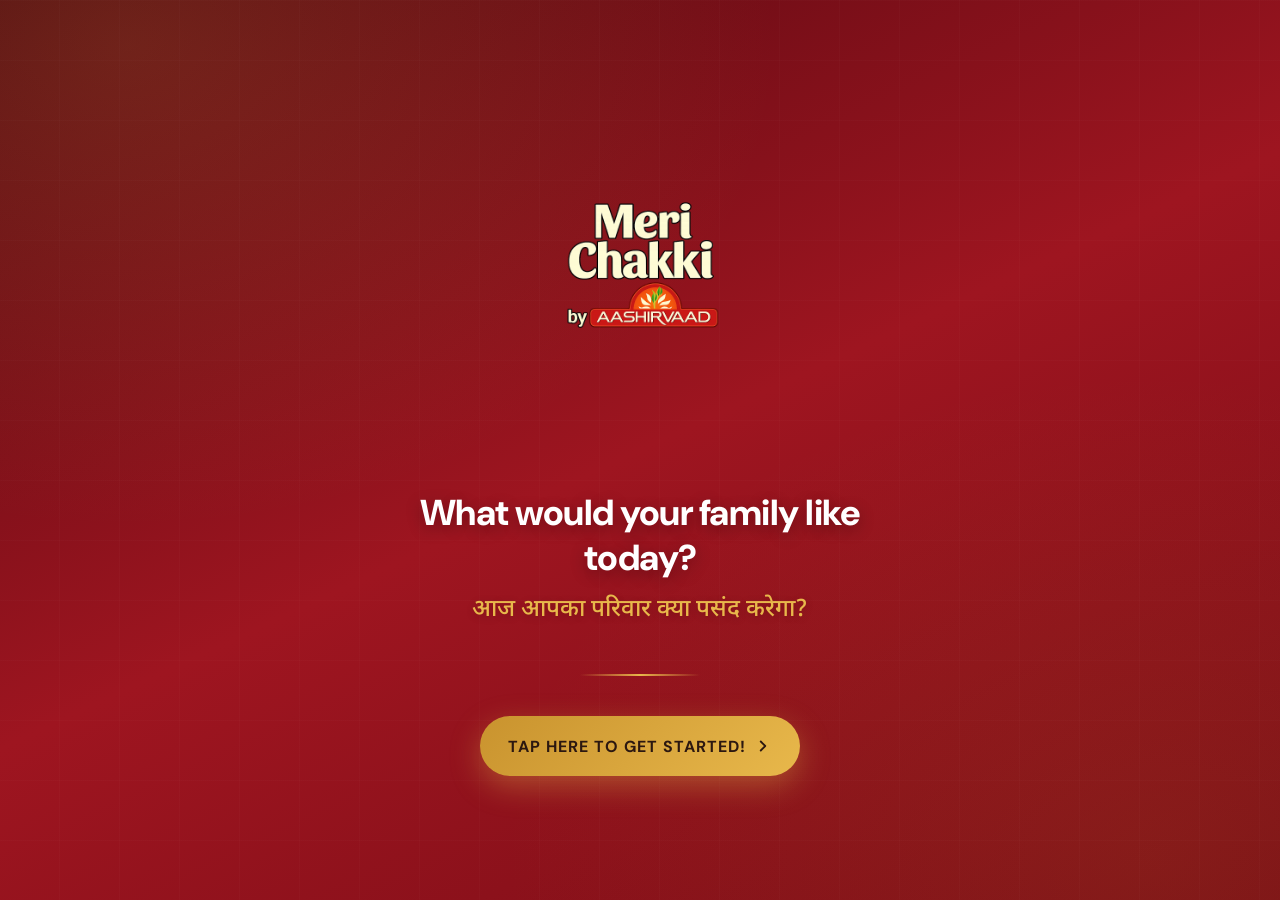
==== commit 6f3c7fbd: "Merge remote-tracking branch 'origin/main' and resolve conflicts for pickup options and chakki grind" ====
--- a/index.html
+++ b/index.html
@@ -27,7 +27,7 @@
        ============================================= -->
   <div class="screen active" id="s-welcome" style="align-items:center; justify-content:center; text-align:center;">
     <div style="padding:40px 24px; width: 100%; max-width: 600px; display:flex; flex-direction:column; align-items:center; justify-content:center; margin: auto;">
-      <img src="images/logo.png" alt="Aashirvaad Logo" style="width:180px; height:auto; margin-bottom:36px; filter: drop-shadow(0 8px 24px rgba(0,0,0,0.3)); animation: pulse 3s infinite;">
+      <img src="images/meri_chakki_logo_transparent.png" alt="Meri Chakki by Aashirvaad" style="width:220px; height:auto; margin-bottom:36px; animation: pulse 3s infinite;">
       <h1 style="font-size:36px; font-weight:800; color:#fff; line-height:1.25; margin-bottom:14px; text-shadow:0 4px 16px rgba(0,0,0,0.3); letter-spacing:-0.5px; font-family: 'DM Sans', sans-serif;">What would your family like today?</h1>
       <p style="font-family:'Noto Sans Devanagari', sans-serif; font-size:24px; color:var(--g2); margin-bottom:48px; font-weight:500; text-shadow:0 2px 8px rgba(0,0,0,0.2);">आज आपका परिवार क्या पसंद करेगा?</p>
       <div class="gold-line" style="margin:0 auto 40px; width: 120px; height: 2px;"></div>
@@ -74,11 +74,53 @@
         <button class="lang-btn" onclick="chooseLang('hi')" style="font-family:'Noto Sans Devanagari', 'DM Sans', sans-serif;">
           <span class="lang-flag">
             <svg width="32" height="32" viewBox="0 0 32 32" fill="none" xmlns="http://www.w3.org/2000/svg">
-              <circle cx="16" cy="16" r="16" fill="#FF9933"/>
-              <rect y="10.6" width="32" height="10.8" fill="white"/>
-              <rect y="21.4" width="32" height="10.6" fill="#138808"/>
-              <circle cx="16" cy="16" r="3" stroke="#000080" stroke-width="0.5"/>
-              <circle cx="16" cy="16" r="0.5" fill="#000080"/>
+              <defs>
+                <clipPath id="india-flag-circle"><circle cx="16" cy="16" r="16"/></clipPath>
+                <path id="chakra-spoke" d="M 0,0.8 L -0.18,2.2 L 0,4.2 L 0.18,2.2 Z" fill="#000080"/>
+              </defs>
+              <g clip-path="url(#india-flag-circle)">
+                <!-- Tricolour bands -->
+                <rect x="0" y="0" width="32" height="10.667" fill="#FF9933"/>
+                <rect x="0" y="10.667" width="32" height="10.667" fill="#FFFFFF"/>
+                <rect x="0" y="21.333" width="32" height="10.667" fill="#138808"/>
+                
+                <!-- Ashoka Chakra -->
+                <g transform="translate(16,16)">
+                  <!-- Outer ring -->
+                  <circle r="4.3" stroke="#000080" stroke-width="0.5" fill="none"/>
+                  <!-- Inner hub -->
+                  <circle r="0.9" fill="#000080"/>
+                  <!-- Concentric ring around hub -->
+                  <circle r="1.3" stroke="#000080" stroke-width="0.25" fill="none"/>
+                  <!-- 24 Spokes -->
+                  <g>
+                    <use href="#chakra-spoke"/>
+                    <use href="#chakra-spoke" transform="rotate(15)"/>
+                    <use href="#chakra-spoke" transform="rotate(30)"/>
+                    <use href="#chakra-spoke" transform="rotate(45)"/>
+                    <use href="#chakra-spoke" transform="rotate(60)"/>
+                    <use href="#chakra-spoke" transform="rotate(75)"/>
+                    <use href="#chakra-spoke" transform="rotate(90)"/>
+                    <use href="#chakra-spoke" transform="rotate(105)"/>
+                    <use href="#chakra-spoke" transform="rotate(120)"/>
+                    <use href="#chakra-spoke" transform="rotate(135)"/>
+                    <use href="#chakra-spoke" transform="rotate(150)"/>
+                    <use href="#chakra-spoke" transform="rotate(165)"/>
+                    <use href="#chakra-spoke" transform="rotate(180)"/>
+                    <use href="#chakra-spoke" transform="rotate(195)"/>
+                    <use href="#chakra-spoke" transform="rotate(210)"/>
+                    <use href="#chakra-spoke" transform="rotate(225)"/>
+                    <use href="#chakra-spoke" transform="rotate(240)"/>
+                    <use href="#chakra-spoke" transform="rotate(255)"/>
+                    <use href="#chakra-spoke" transform="rotate(270)"/>
+                    <use href="#chakra-spoke" transform="rotate(285)"/>
+                    <use href="#chakra-spoke" transform="rotate(300)"/>
+                    <use href="#chakra-spoke" transform="rotate(315)"/>
+                    <use href="#chakra-spoke" transform="rotate(330)"/>
+                    <use href="#chakra-spoke" transform="rotate(345)"/>
+                  </g>
+                </g>
+              </g>
             </svg>
           </span> 
           <span>हिंदी</span>
@@ -94,11 +136,11 @@
     <div class="header">
       <div class="logo-wrap">
         <a href="javascript:void(0)" onclick="resetSession()" style="text-decoration:none">
-          <img class="logo-img" src="images/logo.png" alt="Aashirvaad Logo">
+          <img class="logo-img" src="images/meri_chakki_logo_transparent.png" alt="Aashirvaad Logo">
         </a>
         <div>
           <div class="logo-text">Aashirvaad</div>
-          <div class="logo-sub">Freshly Milled &middot; Freshly Yours</div>
+          <div class="logo-sub">Fresh &amp; Nutritional, Specially Made For You</div>
         </div>
       </div>
       <div class="itc-tag">An ITC Product</div>
@@ -145,11 +187,11 @@
     <div class="header">
       <div class="logo-wrap">
         <a href="javascript:void(0)" onclick="resetSession()" style="text-decoration:none">
-          <img class="logo-img" src="images/logo.png" alt="Aashirvaad Logo">
+          <img class="logo-img" src="images/meri_chakki_logo_transparent.png" alt="Aashirvaad Logo">
         </a>
         <div>
           <div class="logo-text">Aashirvaad</div>
-          <div class="logo-sub">Freshly Milled &middot; Freshly Yours</div>
+          <div class="logo-sub">Fresh &amp; Nutritional, Specially Made For You</div>
         </div>
       </div>
       <div class="itc-tag">An ITC Product</div>
@@ -190,11 +232,11 @@
     <div class="header">
       <div class="logo-wrap">
         <a href="javascript:void(0)" onclick="resetSession()" style="text-decoration:none">
-          <img class="logo-img" src="images/logo.png" alt="Aashirvaad Logo">
+          <img class="logo-img" src="images/meri_chakki_logo_transparent.png" alt="Aashirvaad Logo">
         </a>
         <div>
           <div class="logo-text">Aashirvaad</div>
-          <div class="logo-sub">Freshly Milled &middot; Freshly Yours</div>
+          <div class="logo-sub">Fresh &amp; Nutritional, Specially Made For You</div>
         </div>
       </div>
       <div class="itc-tag">An ITC Product</div>
@@ -242,11 +284,11 @@
     <div class="header">
       <div class="logo-wrap">
         <a href="javascript:void(0)" onclick="resetSession()" style="text-decoration:none">
-          <img class="logo-img" src="images/logo.png" alt="Aashirvaad Logo">
+          <img class="logo-img" src="images/meri_chakki_logo_transparent.png" alt="Aashirvaad Logo">
         </a>
         <div>
           <div class="logo-text">Aashirvaad</div>
-          <div class="logo-sub">Ghar Profiling</div>
+          <div class="logo-sub">Fresh &amp; Nutritional, Specially Made For You</div>
         </div>
       </div>
       <div class="itc-tag">An ITC Product</div>
@@ -334,11 +376,11 @@
     <div class="header">
       <div class="logo-wrap">
         <a href="javascript:void(0)" onclick="resetSession()" style="text-decoration:none">
-          <img class="logo-img" src="images/logo.png" alt="Aashirvaad Logo">
+          <img class="logo-img" src="images/meri_chakki_logo_transparent.png" alt="Aashirvaad Logo">
         </a>
         <div>
           <div class="logo-text">Aashirvaad</div>
-          <div class="logo-sub">Ghar Profiling</div>
+          <div class="logo-sub">Fresh &amp; Nutritional, Specially Made For You</div>
         </div>
       </div>
       <div class="itc-tag">An ITC Product</div>
@@ -420,11 +462,11 @@
     <div class="header">
       <div class="logo-wrap">
         <a href="javascript:void(0)" onclick="resetSession()" style="text-decoration:none">
-          <img class="logo-img" src="images/logo.png" alt="Aashirvaad Logo">
+          <img class="logo-img" src="images/meri_chakki_logo_transparent.png" alt="Aashirvaad Logo">
         </a>
         <div>
           <div class="logo-text">Aashirvaad</div>
-          <div class="logo-sub">Ghar Profiling</div>
+          <div class="logo-sub">Fresh &amp; Nutritional, Specially Made For You</div>
         </div>
       </div>
       <div class="itc-tag">An ITC Product</div>
@@ -461,7 +503,7 @@
           <div class="lbl" style="font-size: 16px;" data-i18n="q3_track_trad_title">Choose from traditional & everyday favourites</div>
           <div class="sub" style="margin-top: 4px; font-size: 12px;" data-i18n="q3_track_trad_desc">Popular, tried-and-tested classic everyday flours</div>
         </div>
-        
+
         <!-- Track 2: Nutritional -->
         <div class="mcq" onclick="selectTrack(this, 'nutrition')" style="padding: 24px 20px; min-height: 120px;">
           <div class="chk">&#10003;</div>
@@ -492,11 +534,11 @@
     <div class="header">
       <div class="logo-wrap">
         <a href="javascript:void(0)" onclick="resetSession()" style="text-decoration:none">
-          <img class="logo-img" src="images/logo.png" alt="Aashirvaad Logo">
+          <img class="logo-img" src="images/meri_chakki_logo_transparent.png" alt="Aashirvaad Logo">
         </a>
         <div>
           <div class="logo-text">Aashirvaad</div>
-          <div class="logo-sub">Ghar Profiling</div>
+          <div class="logo-sub">Fresh &amp; Nutritional, Specially Made For You</div>
         </div>
       </div>
       <div class="itc-tag">An ITC Product</div>
@@ -523,10 +565,6 @@
           <!-- Glassmorphic Category Tabs -->
           <div class="category-tabs">
             <button class="cat-tab active" data-cat="atta" onclick="switchCategory('atta')">🌾 <span data-i18n="cat_atta">Atta</span></button>
-            <button class="cat-tab" id="unlock-categories-card" onclick="unlockCategories()" style="display: none; flex: 1; border: 1.5px dashed var(--g2); color: var(--g2); background: rgba(232,184,75,0.06); font-size: 13px; gap: 4px; justify-content: center; text-align: center; flex-direction: column; padding: 8px 16px; line-height: 1.3;">
-              <span style="font-weight: 700; letter-spacing: 0.2px;">✨ Explore More Products</span>
-              <span style="font-size: 10px; color: rgba(232,184,75,0.7); font-weight: 500;">Tap to unlock Pulses, Spices, Oils & more</span>
-            </button>
             <button class="cat-tab" data-cat="pulses" onclick="switchCategory('pulses')">🫘 <span data-i18n="cat_pulses">Pulses</span></button>
             <button class="cat-tab" data-cat="spices" onclick="switchCategory('spices')">🌶️ <span data-i18n="cat_spices">Spices</span></button>
             <button class="cat-tab" data-cat="oil" onclick="switchCategory('oil')">💧 <span data-i18n="cat_oil">Oil</span></button>
@@ -539,16 +577,9 @@
             <div class="mcq" onclick="selectTraditionalBlend(this, 'sharbati')" data-category="atta" style="display: flex; flex-direction: column; gap: 10px; align-items: stretch; justify-content: flex-start; text-align: left; padding: 16px 20px; min-height: auto; width: 100%;">
               <div style="display: flex; flex-direction: row; gap: 18px; align-items: center; width: 100%;">
                 <div class="chk" style="top: 50%; transform: translateY(-50%); right: 20px;">&#10003;</div>
-                <!-- Image Placeholder Slot -->
-                <div style="width: 80px; height: 80px; border-radius: 12px; border: 2px dashed rgba(201,147,46,0.38); background: rgba(255,255,255,0.7); display: flex; flex-direction: column; align-items: center; justify-content: center; font-size: 9px; color: var(--brM); font-weight: 600; text-align: center; gap: 4px; flex-shrink: 0; box-shadow: inset 0 2px 4px rgba(0,0,0,0.04);">
-                  <svg class="svg-ico" style="width: 28px; height: 28px; margin-bottom: 0px; color: var(--g1);" viewBox="0 0 24 24" fill="none" stroke="currentColor" stroke-width="2" stroke-linecap="round" stroke-linejoin="round">
-                    <path d="M12 2v20"></path>
-                    <path d="M12 4c-1.5 1-2.5 2.5-2.5 4s1 2.5 2.5 3"></path>
-                    <path d="M12 4c1.5 1 2.5 2.5 2.5 4s-1 2.5-2.5 3"></path>
-                    <path d="M12 9c-1.5 1-2.5 2.5-2.5 4s1 2.5 2.5 3"></path>
-                    <path d="M12 9c1.5 1 2.5 2.5 2.5 4s-1 2.5-2.5 3"></path>
-                  </svg>
-                  <span>[Image Slot]</span>
+                <!-- Product Image Slot -->
+                <div style="width: 80px; height: 80px; border-radius: 12px; border: 1px solid rgba(255,255,255,0.15); background: rgba(255,255,255,0.75); display: flex; align-items: center; justify-content: center; overflow: hidden; flex-shrink: 0; box-shadow: 0 4px 10px rgba(0,0,0,0.06);">
+                  <img src="images/sharbati.png" alt="100% Sharbati Atta" style="width: 100%; height: 100%; object-fit: contain;">
                 </div>
                 <!-- Text details -->
                 <div style="flex: 1; padding-right: 28px;">
@@ -592,16 +623,9 @@
             <div class="mcq" onclick="selectTraditionalBlend(this, 'khapli')" data-category="atta" style="display: flex; flex-direction: column; gap: 10px; align-items: stretch; justify-content: flex-start; text-align: left; padding: 16px 20px; min-height: auto; width: 100%;">
               <div style="display: flex; flex-direction: row; gap: 18px; align-items: center; width: 100%;">
                 <div class="chk" style="top: 50%; transform: translateY(-50%); right: 20px;">&#10003;</div>
-                <!-- Image Placeholder Slot -->
-                <div style="width: 80px; height: 80px; border-radius: 12px; border: 2px dashed rgba(201,147,46,0.38); background: rgba(255,255,255,0.7); display: flex; flex-direction: column; align-items: center; justify-content: center; font-size: 9px; color: var(--brM); font-weight: 600; text-align: center; gap: 4px; flex-shrink: 0; box-shadow: inset 0 2px 4px rgba(0,0,0,0.04);">
-                  <svg class="svg-ico" style="width: 28px; height: 28px; margin-bottom: 0px; color: var(--g1);" viewBox="0 0 24 24" fill="none" stroke="currentColor" stroke-width="2" stroke-linecap="round" stroke-linejoin="round">
-                    <path d="M12 2v20"></path>
-                    <path d="M12 4c-1.5 1-2.5 2.5-2.5 4s1 2.5 2.5 3"></path>
-                    <path d="M12 4c1.5 1 2.5 2.5 2.5 4s-1 2.5-2.5 3"></path>
-                    <path d="M12 9c-1.5 1-2.5 2.5-2.5 4s1 2.5 2.5 3"></path>
-                    <path d="M12 9c1.5 1 2.5 2.5 2.5 4s-1 2.5-2.5 3"></path>
-                  </svg>
-                  <span>[Image Slot]</span>
+                <!-- Product Image Slot -->
+                <div style="width: 80px; height: 80px; border-radius: 12px; border: 1px solid rgba(255,255,255,0.15); background: rgba(255,255,255,0.75); display: flex; align-items: center; justify-content: center; overflow: hidden; flex-shrink: 0; box-shadow: 0 4px 10px rgba(0,0,0,0.06);">
+                  <img src="images/khapli.png" alt="100% Khapli Atta" style="width: 100%; height: 100%; object-fit: contain;">
                 </div>
                 <!-- Text details -->
                 <div style="flex: 1; padding-right: 28px;">
@@ -610,7 +634,7 @@
                     <span class="stock-badge in-stock">14 packets left in store</span>
                   </div>
                   <div class="lbl" style="font-size: 15px; font-weight: 700;" data-i18n="trad_blend_khapli">100% Khapli Atta</div>
-                  <div class="sub" style="font-size: 12px; line-height: 1.45; margin-top: 4px;" data-i18n="trad_blend_khapli_desc">Ancient Emmer wheat, high in fibre, low GI, good for diabetic health</div>
+                  <div class="sub" style="font-size: 12px; line-height: 1.45; margin-top: 4px;" data-i18n="trad_blend_khapli_desc">Ancient Emmer wheat, high in fibre, low GI, good for health</div>
                   <div class="mrp-tag-wrap" style="margin-top: 6px; display: flex; align-items: center; gap: 6px;">
                     <span style="font-size: 11px; font-weight: 600; color: rgba(255,255,255,0.5); letter-spacing: 0.5px; text-transform: uppercase;">MRP:</span>
                     <span class="mrp-value" id="mrp-val-khapli" style="font-size: 13.5px; font-weight: 700; color: var(--g2); font-family: 'DM Sans', sans-serif;">₹100</span>
@@ -645,16 +669,9 @@
             <div class="mcq" onclick="selectTraditionalBlend(this, 'lokwan')" data-category="atta" style="display: flex; flex-direction: column; gap: 10px; align-items: stretch; justify-content: flex-start; text-align: left; padding: 16px 20px; min-height: auto; width: 100%;">
               <div style="display: flex; flex-direction: row; gap: 18px; align-items: center; width: 100%;">
                 <div class="chk" style="top: 50%; transform: translateY(-50%); right: 20px;">&#10003;</div>
-                <!-- Image Placeholder Slot -->
-                <div style="width: 80px; height: 80px; border-radius: 12px; border: 2px dashed rgba(201,147,46,0.38); background: rgba(255,255,255,0.7); display: flex; flex-direction: column; align-items: center; justify-content: center; font-size: 9px; color: var(--brM); font-weight: 600; text-align: center; gap: 4px; flex-shrink: 0; box-shadow: inset 0 2px 4px rgba(0,0,0,0.04);">
-                  <svg class="svg-ico" style="width: 28px; height: 28px; margin-bottom: 0px; color: var(--g1);" viewBox="0 0 24 24" fill="none" stroke="currentColor" stroke-width="2" stroke-linecap="round" stroke-linejoin="round">
-                    <path d="M12 2v20"></path>
-                    <path d="M12 4c-1.5 1-2.5 2.5-2.5 4s1 2.5 2.5 3"></path>
-                    <path d="M12 4c1.5 1 2.5 2.5 2.5 4s-1 2.5-2.5 3"></path>
-                    <path d="M12 9c-1.5 1-2.5 2.5-2.5 4s1 2.5 2.5 3"></path>
-                    <path d="M12 9c1.5 1 2.5 2.5 2.5 4s-1 2.5-2.5 3"></path>
-                  </svg>
-                  <span>[Image Slot]</span>
+                <!-- Product Image Slot -->
+                <div style="width: 80px; height: 80px; border-radius: 12px; border: 1px solid rgba(255,255,255,0.15); background: rgba(255,255,255,0.75); display: flex; align-items: center; justify-content: center; overflow: hidden; flex-shrink: 0; box-shadow: 0 4px 10px rgba(0,0,0,0.06);">
+                  <img src="images/lokwan.png" alt="100% Lokwan Atta" style="width: 100%; height: 100%; object-fit: contain;">
                 </div>
                 <!-- Text details -->
                 <div style="flex: 1; padding-right: 28px;">
@@ -698,16 +715,9 @@
             <div class="mcq" onclick="selectTraditionalBlend(this, 'multigrain')" data-category="atta" style="display: flex; flex-direction: column; gap: 10px; align-items: stretch; justify-content: flex-start; text-align: left; padding: 16px 20px; min-height: auto; width: 100%;">
               <div style="display: flex; flex-direction: row; gap: 18px; align-items: center; width: 100%;">
                 <div class="chk" style="top: 50%; transform: translateY(-50%); right: 20px;">&#10003;</div>
-                <!-- Image Placeholder Slot -->
-                <div style="width: 80px; height: 80px; border-radius: 12px; border: 2px dashed rgba(201,147,46,0.38); background: rgba(255,255,255,0.7); display: flex; flex-direction: column; align-items: center; justify-content: center; font-size: 9px; color: var(--brM); font-weight: 600; text-align: center; gap: 4px; flex-shrink: 0; box-shadow: inset 0 2px 4px rgba(0,0,0,0.04);">
-                  <svg class="svg-ico" style="width: 28px; height: 28px; margin-bottom: 0px; color: var(--g1);" viewBox="0 0 24 24" fill="none" stroke="currentColor" stroke-width="2" stroke-linecap="round" stroke-linejoin="round">
-                    <path d="M12 2v20"></path>
-                    <path d="M12 4c-1.5 1-2.5 2.5-2.5 4s1 2.5 2.5 3"></path>
-                    <path d="M12 4c1.5 1 2.5 2.5 2.5 4s-1 2.5-2.5 3"></path>
-                    <path d="M12 9c-1.5 1-2.5 2.5-2.5 4s1 2.5 2.5 3"></path>
-                    <path d="M12 9c1.5 1 2.5 2.5 2.5 4s-1 2.5-2.5 3"></path>
-                  </svg>
-                  <span>[Image Slot]</span>
+                <!-- Product Image Slot -->
+                <div style="width: 80px; height: 80px; border-radius: 12px; border: 1px solid rgba(255,255,255,0.15); background: rgba(255,255,255,0.75); display: flex; align-items: center; justify-content: center; overflow: hidden; flex-shrink: 0; box-shadow: 0 4px 10px rgba(0,0,0,0.06);">
+                  <img src="images/multigrain.png" alt="Multigrain Atta" style="width: 100%; height: 100%; object-fit: contain;">
                 </div>
                 <!-- Text details -->
                 <div style="flex: 1; padding-right: 28px;">
@@ -716,7 +726,7 @@
                     <span class="stock-badge out-of-stock">OUT OF STOCK</span>
                   </div>
                   <div class="lbl" style="font-size: 15px; font-weight: 700;" data-i18n="trad_blend_multigrain">Multigrain Atta</div>
-                  <div class="sub" style="font-size: 12px; line-height: 1.45; margin-top: 4px;" data-i18n="trad_blend_multigrain_desc">Power-packed blend of wheat, soy, oats, maize, and chana</div>
+                  <div class="sub" style="font-size: 12px; line-height: 1.45; margin-top: 4px;" data-i18n="trad_blend_multigrain_desc">Blend of Bajra, Ragi, Amaranth, Oats Flour, Barley and Jowar</div>
                   <div class="mrp-tag-wrap" style="margin-top: 6px; display: flex; align-items: center; gap: 6px;">
                     <span style="font-size: 11px; font-weight: 600; color: rgba(255,255,255,0.5); letter-spacing: 0.5px; text-transform: uppercase;">MRP:</span>
                     <span class="mrp-value" id="mrp-val-multigrain" style="font-size: 13.5px; font-weight: 700; color: var(--g2); font-family: 'DM Sans', sans-serif;">₹100</span>
@@ -751,16 +761,9 @@
             <div class="mcq" onclick="selectTraditionalBlend(this, 'multimillet')" data-category="atta" style="display: flex; flex-direction: column; gap: 10px; align-items: stretch; justify-content: flex-start; text-align: left; padding: 16px 20px; min-height: auto; width: 100%;">
               <div style="display: flex; flex-direction: row; gap: 18px; align-items: center; width: 100%;">
                 <div class="chk" style="top: 50%; transform: translateY(-50%); right: 20px;">&#10003;</div>
-                <!-- Image Placeholder Slot -->
-                <div style="width: 80px; height: 80px; border-radius: 12px; border: 2px dashed rgba(201,147,46,0.38); background: rgba(255,255,255,0.7); display: flex; flex-direction: column; align-items: center; justify-content: center; font-size: 9px; color: var(--brM); font-weight: 600; text-align: center; gap: 4px; flex-shrink: 0; box-shadow: inset 0 2px 4px rgba(0,0,0,0.04);">
-                  <svg class="svg-ico" style="width: 28px; height: 28px; margin-bottom: 0px; color: var(--g1);" viewBox="0 0 24 24" fill="none" stroke="currentColor" stroke-width="2" stroke-linecap="round" stroke-linejoin="round">
-                    <path d="M12 2v20"></path>
-                    <path d="M12 4c-1.5 1-2.5 2.5-2.5 4s1 2.5 2.5 3"></path>
-                    <path d="M12 4c1.5 1 2.5 2.5 2.5 4s-1 2.5-2.5 3"></path>
-                    <path d="M12 9c-1.5 1-2.5 2.5-2.5 4s1 2.5 2.5 3"></path>
-                    <path d="M12 9c1.5 1 2.5 2.5 2.5 4s-1 2.5-2.5 3"></path>
-                  </svg>
-                  <span>[Image Slot]</span>
+                <!-- Product Image Slot -->
+                <div style="width: 80px; height: 80px; border-radius: 12px; border: 1px solid rgba(255,255,255,0.15); background: rgba(255,255,255,0.75); display: flex; align-items: center; justify-content: center; overflow: hidden; flex-shrink: 0; box-shadow: 0 4px 10px rgba(0,0,0,0.06);">
+                  <img src="images/multimillet.png" alt="Multi Millet Atta" style="width: 100%; height: 100%; object-fit: contain;">
                 </div>
                 <!-- Text details -->
                 <div style="flex: 1; padding-right: 28px;">
@@ -769,7 +772,7 @@
                     <span class="stock-badge in-stock">8 packets left in store</span>
                   </div>
                   <div class="lbl" style="font-size: 15px; font-weight: 700;" data-i18n="trad_blend_multimillet">Multi Millet Atta</div>
-                  <div class="sub" style="font-size: 12px; line-height: 1.45; margin-top: 4px;" data-i18n="trad_blend_multimillet_desc">Gluten-free blend of ragi, jowar, bajra, and nutritious millets</div>
+                  <div class="sub" style="font-size: 12px; line-height: 1.45; margin-top: 4px;" data-i18n="trad_blend_multimillet_desc">Blend of wheat, foxtail, kodo, little millet and proso millet</div>
                   <div class="mrp-tag-wrap" style="margin-top: 6px; display: flex; align-items: center; gap: 6px;">
                     <span style="font-size: 11px; font-weight: 600; color: rgba(255,255,255,0.5); letter-spacing: 0.5px; text-transform: uppercase;">MRP:</span>
                     <span class="mrp-value" id="mrp-val-multimillet" style="font-size: 13.5px; font-weight: 700; color: var(--g2); font-family: 'DM Sans', sans-serif;">₹100</span>
@@ -807,14 +810,9 @@
             <div class="mcq" onclick="selectTraditionalBlend(this, 'toor_dal')" data-category="pulses" style="display: flex; flex-direction: column; gap: 10px; align-items: stretch; justify-content: flex-start; text-align: left; padding: 16px 20px; min-height: auto; width: 100%; display: none;">
               <div style="display: flex; flex-direction: row; gap: 18px; align-items: center; width: 100%;">
                 <div class="chk" style="top: 50%; transform: translateY(-50%); right: 20px;">&#10003;</div>
-                <div style="width: 80px; height: 80px; border-radius: 12px; border: 2px dashed rgba(201,147,46,0.38); background: rgba(255,255,255,0.7); display: flex; flex-direction: column; align-items: center; justify-content: center; font-size: 9px; color: var(--brM); font-weight: 600; text-align: center; gap: 4px; flex-shrink: 0; box-shadow: inset 0 2px 4px rgba(0,0,0,0.04);">
-                  <svg class="svg-ico" style="width: 28px; height: 28px; color: var(--g1);" viewBox="0 0 24 24" fill="none" stroke="currentColor" stroke-width="2" stroke-linecap="round" stroke-linejoin="round">
-                    <path d="M12 3c-4.97 0-9 4.03-9 9 0 2.12.74 4.07 1.97 5.61L12 12l7.03 5.61C20.26 16.07 21 14.12 21 12c0-4.97-4.03-9-9-9z"></path>
-                    <circle cx="9" cy="11" r="1" fill="currentColor"></circle>
-                    <circle cx="15" cy="11" r="1" fill="currentColor"></circle>
-                    <circle cx="12" cy="8" r="1" fill="currentColor"></circle>
-                  </svg>
-                  <span>[Image Slot]</span>
+                <!-- Product Image Slot -->
+                <div style="width: 80px; height: 80px; border-radius: 12px; border: 1px solid rgba(255,255,255,0.15); background: rgba(255,255,255,0.75); display: flex; align-items: center; justify-content: center; overflow: hidden; flex-shrink: 0; box-shadow: 0 4px 10px rgba(0,0,0,0.06);">
+                  <img src="images/toor_dal.png" alt="Toor Dal" style="width: 100%; height: 100%; object-fit: contain;">
                 </div>
                 <div style="flex: 1; padding-right: 28px;">
                   <div style="display: flex; align-items: center; gap: 8px; margin-bottom: 6px; flex-wrap: wrap;">
@@ -844,14 +842,9 @@
             <div class="mcq" onclick="selectTraditionalBlend(this, 'masoor_dal')" data-category="pulses" style="display: flex; flex-direction: column; gap: 10px; align-items: stretch; justify-content: flex-start; text-align: left; padding: 16px 20px; min-height: auto; width: 100%; display: none;">
               <div style="display: flex; flex-direction: row; gap: 18px; align-items: center; width: 100%;">
                 <div class="chk" style="top: 50%; transform: translateY(-50%); right: 20px;">&#10003;</div>
-                <div style="width: 80px; height: 80px; border-radius: 12px; border: 2px dashed rgba(201,147,46,0.38); background: rgba(255,255,255,0.7); display: flex; flex-direction: column; align-items: center; justify-content: center; font-size: 9px; color: var(--brM); font-weight: 600; text-align: center; gap: 4px; flex-shrink: 0; box-shadow: inset 0 2px 4px rgba(0,0,0,0.04);">
-                  <svg class="svg-ico" style="width: 28px; height: 28px; color: var(--g1);" viewBox="0 0 24 24" fill="none" stroke="currentColor" stroke-width="2" stroke-linecap="round" stroke-linejoin="round">
-                    <path d="M12 3c-4.97 0-9 4.03-9 9 0 2.12.74 4.07 1.97 5.61L12 12l7.03 5.61C20.26 16.07 21 14.12 21 12c0-4.97-4.03-9-9-9z"></path>
-                    <circle cx="9" cy="11" r="1" fill="currentColor"></circle>
-                    <circle cx="15" cy="11" r="1" fill="currentColor"></circle>
-                    <circle cx="12" cy="8" r="1" fill="currentColor"></circle>
-                  </svg>
-                  <span>[Image Slot]</span>
+                <!-- Product Image Slot -->
+                <div style="width: 80px; height: 80px; border-radius: 12px; border: 1px solid rgba(255,255,255,0.15); background: rgba(255,255,255,0.75); display: flex; align-items: center; justify-content: center; overflow: hidden; flex-shrink: 0; box-shadow: 0 4px 10px rgba(0,0,0,0.06);">
+                  <img src="images/masoor_dal.png" alt="Masoor Dal" style="width: 100%; height: 100%; object-fit: contain;">
                 </div>
                 <div style="flex: 1; padding-right: 28px;">
                   <div style="display: flex; align-items: center; gap: 8px; margin-bottom: 6px; flex-wrap: wrap;">
@@ -881,14 +874,9 @@
             <div class="mcq" onclick="selectTraditionalBlend(this, 'arhar_dal')" data-category="pulses" style="display: flex; flex-direction: column; gap: 10px; align-items: stretch; justify-content: flex-start; text-align: left; padding: 16px 20px; min-height: auto; width: 100%; display: none;">
               <div style="display: flex; flex-direction: row; gap: 18px; align-items: center; width: 100%;">
                 <div class="chk" style="top: 50%; transform: translateY(-50%); right: 20px;">&#10003;</div>
-                <div style="width: 80px; height: 80px; border-radius: 12px; border: 2px dashed rgba(201,147,46,0.38); background: rgba(255,255,255,0.7); display: flex; flex-direction: column; align-items: center; justify-content: center; font-size: 9px; color: var(--brM); font-weight: 600; text-align: center; gap: 4px; flex-shrink: 0; box-shadow: inset 0 2px 4px rgba(0,0,0,0.04);">
-                  <svg class="svg-ico" style="width: 28px; height: 28px; color: var(--g1);" viewBox="0 0 24 24" fill="none" stroke="currentColor" stroke-width="2" stroke-linecap="round" stroke-linejoin="round">
-                    <path d="M12 3c-4.97 0-9 4.03-9 9 0 2.12.74 4.07 1.97 5.61L12 12l7.03 5.61C20.26 16.07 21 14.12 21 12c0-4.97-4.03-9-9-9z"></path>
-                    <circle cx="9" cy="11" r="1" fill="currentColor"></circle>
-                    <circle cx="15" cy="11" r="1" fill="currentColor"></circle>
-                    <circle cx="12" cy="8" r="1" fill="currentColor"></circle>
-                  </svg>
-                  <span>[Image Slot]</span>
+                <!-- Product Image Slot -->
+                <div style="width: 80px; height: 80px; border-radius: 12px; border: 1px solid rgba(255,255,255,0.15); background: rgba(255,255,255,0.75); display: flex; align-items: center; justify-content: center; overflow: hidden; flex-shrink: 0; box-shadow: 0 4px 10px rgba(0,0,0,0.06);">
+                  <img src="images/arhar_dal.png" alt="Arhar Dal" style="width: 100%; height: 100%; object-fit: contain;">
                 </div>
                 <div style="flex: 1; padding-right: 28px;">
                   <div style="display: flex; align-items: center; gap: 8px; margin-bottom: 6px; flex-wrap: wrap;">
@@ -919,14 +907,9 @@
             <div class="mcq" onclick="selectTraditionalBlend(this, 'turmeric')" data-category="spices" style="display: flex; flex-direction: column; gap: 10px; align-items: stretch; justify-content: flex-start; text-align: left; padding: 16px 20px; min-height: auto; width: 100%; display: none;">
               <div style="display: flex; flex-direction: row; gap: 18px; align-items: center; width: 100%;">
                 <div class="chk" style="top: 50%; transform: translateY(-50%); right: 20px;">&#10003;</div>
-                <div style="width: 80px; height: 80px; border-radius: 12px; border: 2px dashed rgba(201,147,46,0.38); background: rgba(255,255,255,0.7); display: flex; flex-direction: column; align-items: center; justify-content: center; font-size: 9px; color: var(--brM); font-weight: 600; text-align: center; gap: 4px; flex-shrink: 0; box-shadow: inset 0 2px 4px rgba(0,0,0,0.04);">
-                  <svg class="svg-ico" style="width: 28px; height: 28px; color: var(--g1);" viewBox="0 0 24 24" fill="none" stroke="currentColor" stroke-width="2" stroke-linecap="round" stroke-linejoin="round">
-                    <path d="M6 3h12l1.5 4.5L18 12H6L4.5 7.5 6 3z"></path>
-                    <path d="M8 12v7a2 2 0 0 0 2 2h4a2 2 0 0 0 2-2v-7"></path>
-                    <line x1="9" y1="16" x2="15" y2="16"></line>
-                    <line x1="12" y1="6" x2="12" y2="6.01"></line>
-                  </svg>
-                  <span>[Image Slot]</span>
+                <!-- Product Image Slot -->
+                <div style="width: 80px; height: 80px; border-radius: 12px; border: 1px solid rgba(255,255,255,0.15); background: rgba(255,255,255,0.75); display: flex; align-items: center; justify-content: center; overflow: hidden; flex-shrink: 0; box-shadow: 0 4px 10px rgba(0,0,0,0.06);">
+                  <img src="images/turmeric.png" alt="Turmeric" style="width: 100%; height: 100%; object-fit: contain;">
                 </div>
                 <div style="flex: 1; padding-right: 28px;">
                   <div style="display: flex; align-items: center; gap: 8px; margin-bottom: 6px; flex-wrap: wrap;">
@@ -957,14 +940,9 @@
             <div class="mcq" onclick="selectTraditionalBlend(this, 'jeera_powder')" data-category="spices" style="display: flex; flex-direction: column; gap: 10px; align-items: stretch; justify-content: flex-start; text-align: left; padding: 16px 20px; min-height: auto; width: 100%; display: none;">
               <div style="display: flex; flex-direction: row; gap: 18px; align-items: center; width: 100%;">
                 <div class="chk" style="top: 50%; transform: translateY(-50%); right: 20px;">&#10003;</div>
-                <div style="width: 80px; height: 80px; border-radius: 12px; border: 2px dashed rgba(201,147,46,0.38); background: rgba(255,255,255,0.7); display: flex; flex-direction: column; align-items: center; justify-content: center; font-size: 9px; color: var(--brM); font-weight: 600; text-align: center; gap: 4px; flex-shrink: 0; box-shadow: inset 0 2px 4px rgba(0,0,0,0.04);">
-                  <svg class="svg-ico" style="width: 28px; height: 28px; color: var(--g1);" viewBox="0 0 24 24" fill="none" stroke="currentColor" stroke-width="2" stroke-linecap="round" stroke-linejoin="round">
-                    <path d="M6 3h12l1.5 4.5L18 12H6L4.5 7.5 6 3z"></path>
-                    <path d="M8 12v7a2 2 0 0 0 2 2h4a2 2 0 0 0 2-2v-7"></path>
-                    <line x1="9" y1="16" x2="15" y2="16"></line>
-                    <line x1="12" y1="6" x2="12" y2="6.01"></line>
-                  </svg>
-                  <span>[Image Slot]</span>
+                <!-- Product Image Slot -->
+                <div style="width: 80px; height: 80px; border-radius: 12px; border: 1px solid rgba(255,255,255,0.15); background: rgba(255,255,255,0.75); display: flex; align-items: center; justify-content: center; overflow: hidden; flex-shrink: 0; box-shadow: 0 4px 10px rgba(0,0,0,0.06);">
+                  <img src="images/jeera_powder.png" alt="Jeera Powder" style="width: 100%; height: 100%; object-fit: contain;">
                 </div>
                 <div style="flex: 1; padding-right: 28px;">
                   <div style="display: flex; align-items: center; gap: 8px; margin-bottom: 6px; flex-wrap: wrap;">
@@ -995,14 +973,9 @@
             <div class="mcq" onclick="selectTraditionalBlend(this, 'garam_masala')" data-category="spices" style="display: flex; flex-direction: column; gap: 10px; align-items: stretch; justify-content: flex-start; text-align: left; padding: 16px 20px; min-height: auto; width: 100%; display: none;">
               <div style="display: flex; flex-direction: row; gap: 18px; align-items: center; width: 100%;">
                 <div class="chk" style="top: 50%; transform: translateY(-50%); right: 20px;">&#10003;</div>
-                <div style="width: 80px; height: 80px; border-radius: 12px; border: 2px dashed rgba(201,147,46,0.38); background: rgba(255,255,255,0.7); display: flex; flex-direction: column; align-items: center; justify-content: center; font-size: 9px; color: var(--brM); font-weight: 600; text-align: center; gap: 4px; flex-shrink: 0; box-shadow: inset 0 2px 4px rgba(0,0,0,0.04);">
-                  <svg class="svg-ico" style="width: 28px; height: 28px; color: var(--g1);" viewBox="0 0 24 24" fill="none" stroke="currentColor" stroke-width="2" stroke-linecap="round" stroke-linejoin="round">
-                    <path d="M6 3h12l1.5 4.5L18 12H6L4.5 7.5 6 3z"></path>
-                    <path d="M8 12v7a2 2 0 0 0 2 2h4a2 2 0 0 0 2-2v-7"></path>
-                    <line x1="9" y1="16" x2="15" y2="16"></line>
-                    <line x1="12" y1="6" x2="12" y2="6.01"></line>
-                  </svg>
-                  <span>[Image Slot]</span>
+                <!-- Product Image Slot -->
+                <div style="width: 80px; height: 80px; border-radius: 12px; border: 1px solid rgba(255,255,255,0.15); background: rgba(255,255,255,0.75); display: flex; align-items: center; justify-content: center; overflow: hidden; flex-shrink: 0; box-shadow: 0 4px 10px rgba(0,0,0,0.06);">
+                  <img src="images/garam_masala.png" alt="Garam Masala" style="width: 100%; height: 100%; object-fit: contain;">
                 </div>
                 <div style="flex: 1; padding-right: 28px;">
                   <div style="display: flex; align-items: center; gap: 8px; margin-bottom: 6px; flex-wrap: wrap;">
@@ -1034,12 +1007,9 @@
             <div class="mcq" onclick="selectTraditionalBlend(this, 'yellow_mustard_oil')" data-category="oil" style="display: flex; flex-direction: column; gap: 10px; align-items: stretch; justify-content: flex-start; text-align: left; padding: 16px 20px; min-height: auto; width: 100%; display: none;">
               <div style="display: flex; flex-direction: row; gap: 18px; align-items: center; width: 100%;">
                 <div class="chk" style="top: 50%; transform: translateY(-50%); right: 20px;">&#10003;</div>
-                <div style="width: 80px; height: 80px; border-radius: 12px; border: 2px dashed rgba(201,147,46,0.38); background: rgba(255,255,255,0.7); display: flex; flex-direction: column; align-items: center; justify-content: center; font-size: 9px; color: var(--brM); font-weight: 600; text-align: center; gap: 4px; flex-shrink: 0; box-shadow: inset 0 2px 4px rgba(0,0,0,0.04);">
-                  <svg class="svg-ico" style="width: 28px; height: 28px; color: var(--g1);" viewBox="0 0 24 24" fill="none" stroke="currentColor" stroke-width="2" stroke-linecap="round" stroke-linejoin="round">
-                    <path d="M12 22a7 7 0 0 0 7-7c0-4.3-7-13-7-13S5 10.7 5 15a7 7 0 0 0 7 7z"></path>
-                    <path d="M12 18a3 3 0 0 0 3-3" stroke-width="1.5"></path>
-                  </svg>
-                  <span>[Image Slot]</span>
+                <!-- Product Image Slot -->
+                <div style="width: 80px; height: 80px; border-radius: 12px; border: 1px solid rgba(255,255,255,0.15); background: rgba(255,255,255,0.75); display: flex; align-items: center; justify-content: center; overflow: hidden; flex-shrink: 0; box-shadow: 0 4px 10px rgba(0,0,0,0.06);">
+                  <img src="images/yellow_mustard_oil.png" alt="Yellow Mustard Oil" style="width: 100%; height: 100%; object-fit: contain;">
                 </div>
                 <div style="flex: 1; padding-right: 28px;">
                   <div style="display: flex; align-items: center; gap: 8px; margin-bottom: 6px; flex-wrap: wrap;">
@@ -1047,7 +1017,7 @@
                     <span class="stock-badge in-stock">15 bottles left in store</span>
                   </div>
                   <div class="lbl" style="font-size: 15px; font-weight: 700;" data-i18n="trad_blend_yellow_mustard_oil">Yellow Mustard Oil</div>
-                  <div class="sub" style="font-size: 12px; line-height: 1.45; margin-top: 4px;" data-i18n="trad_blend_yellow_mustard_oil_desc">Cold-pressed pure yellow mustard oil, robust pungent aroma</div>
+                  <div class="sub" style="font-size: 12px; line-height: 1.45; margin-top: 4px;" data-i18n="trad_blend_yellow_mustard_oil_desc">Cold-pressed Yellow Mustard Oil with sharp aroma</div>
                   <div class="mrp-tag-wrap" style="margin-top: 6px; display: flex; align-items: center; gap: 6px;">
                     <span style="font-size: 11px; font-weight: 600; color: rgba(255,255,255,0.5); letter-spacing: 0.5px; text-transform: uppercase;">MRP:</span>
                     <span class="mrp-value" id="mrp-val-yellow_mustard_oil" style="font-size: 13.5px; font-weight: 700; color: var(--g2); font-family: 'DM Sans', sans-serif;">₹100</span>
@@ -1071,12 +1041,9 @@
             <div class="mcq" onclick="selectTraditionalBlend(this, 'groundnut_oil')" data-category="oil" style="display: flex; flex-direction: column; gap: 10px; align-items: stretch; justify-content: flex-start; text-align: left; padding: 16px 20px; min-height: auto; width: 100%; display: none;">
               <div style="display: flex; flex-direction: row; gap: 18px; align-items: center; width: 100%;">
                 <div class="chk" style="top: 50%; transform: translateY(-50%); right: 20px;">&#10003;</div>
-                <div style="width: 80px; height: 80px; border-radius: 12px; border: 2px dashed rgba(201,147,46,0.38); background: rgba(255,255,255,0.7); display: flex; flex-direction: column; align-items: center; justify-content: center; font-size: 9px; color: var(--brM); font-weight: 600; text-align: center; gap: 4px; flex-shrink: 0; box-shadow: inset 0 2px 4px rgba(0,0,0,0.04);">
-                  <svg class="svg-ico" style="width: 28px; height: 28px; color: var(--g1);" viewBox="0 0 24 24" fill="none" stroke="currentColor" stroke-width="2" stroke-linecap="round" stroke-linejoin="round">
-                    <path d="M12 22a7 7 0 0 0 7-7c0-4.3-7-13-7-13S5 10.7 5 15a7 7 0 0 0 7 7z"></path>
-                    <path d="M12 18a3 3 0 0 0 3-3" stroke-width="1.5"></path>
-                  </svg>
-                  <span>[Image Slot]</span>
+                <!-- Product Image Slot -->
+                <div style="width: 80px; height: 80px; border-radius: 12px; border: 1px solid rgba(255,255,255,0.15); background: rgba(255,255,255,0.75); display: flex; align-items: center; justify-content: center; overflow: hidden; flex-shrink: 0; box-shadow: 0 4px 10px rgba(0,0,0,0.06);">
+                  <img src="images/groundnut_oil.png" alt="Groundnut Oil" style="width: 100%; height: 100%; object-fit: contain;">
                 </div>
                 <div style="flex: 1; padding-right: 28px;">
                   <div style="display: flex; align-items: center; gap: 8px; margin-bottom: 6px; flex-wrap: wrap;">
@@ -1108,12 +1075,9 @@
             <div class="mcq" onclick="selectTraditionalBlend(this, 'coconut_oil')" data-category="oil" style="display: flex; flex-direction: column; gap: 10px; align-items: stretch; justify-content: flex-start; text-align: left; padding: 16px 20px; min-height: auto; width: 100%; display: none;">
               <div style="display: flex; flex-direction: row; gap: 18px; align-items: center; width: 100%;">
                 <div class="chk" style="top: 50%; transform: translateY(-50%); right: 20px;">&#10003;</div>
-                <div style="width: 80px; height: 80px; border-radius: 12px; border: 2px dashed rgba(201,147,46,0.38); background: rgba(255,255,255,0.7); display: flex; flex-direction: column; align-items: center; justify-content: center; font-size: 9px; color: var(--brM); font-weight: 600; text-align: center; gap: 4px; flex-shrink: 0; box-shadow: inset 0 2px 4px rgba(0,0,0,0.04);">
-                  <svg class="svg-ico" style="width: 28px; height: 28px; color: var(--g1);" viewBox="0 0 24 24" fill="none" stroke="currentColor" stroke-width="2" stroke-linecap="round" stroke-linejoin="round">
-                    <path d="M12 22a7 7 0 0 0 7-7c0-4.3-7-13-7-13S5 10.7 5 15a7 7 0 0 0 7 7z"></path>
-                    <path d="M12 18a3 3 0 0 0 3-3" stroke-width="1.5"></path>
-                  </svg>
-                  <span>[Image Slot]</span>
+                <!-- Product Image Slot -->
+                <div style="width: 80px; height: 80px; border-radius: 12px; border: 1px solid rgba(255,255,255,0.15); background: rgba(255,255,255,0.75); display: flex; align-items: center; justify-content: center; overflow: hidden; flex-shrink: 0; box-shadow: 0 4px 10px rgba(0,0,0,0.06);">
+                  <img src="images/coconut_oil.png" alt="Coconut Oil" style="width: 100%; height: 100%; object-fit: contain;">
                 </div>
                 <div style="flex: 1; padding-right: 28px;">
                   <div style="display: flex; align-items: center; gap: 8px; margin-bottom: 6px; flex-wrap: wrap;">
@@ -1146,13 +1110,9 @@
             <div class="mcq" onclick="selectTraditionalBlend(this, 'desi_cow_ghee')" data-category="ghee" style="display: flex; flex-direction: column; gap: 10px; align-items: stretch; justify-content: flex-start; text-align: left; padding: 16px 20px; min-height: auto; width: 100%; display: none;">
               <div style="display: flex; flex-direction: row; gap: 18px; align-items: center; width: 100%;">
                 <div class="chk" style="top: 50%; transform: translateY(-50%); right: 20px;">&#10003;</div>
-                <div style="width: 80px; height: 80px; border-radius: 12px; border: 2px dashed rgba(201,147,46,0.38); background: rgba(255,255,255,0.7); display: flex; flex-direction: column; align-items: center; justify-content: center; font-size: 9px; color: var(--brM); font-weight: 600; text-align: center; gap: 4px; flex-shrink: 0; box-shadow: inset 0 2px 4px rgba(0,0,0,0.04);">
-                  <svg class="svg-ico" style="width: 28px; height: 28px; color: var(--g1);" viewBox="0 0 24 24" fill="none" stroke="currentColor" stroke-width="2" stroke-linecap="round" stroke-linejoin="round">
-                    <path d="M19 10H5a2 2 0 0 0-2 2v7a3 3 0 0 0 3 3h12a3 3 0 0 0 3-3v-7a2 2 0 0 0-2-2z"></path>
-                    <path d="M7 10V6a3 3 0 0 1 3-3h4a3 3 0 0 1 3 3v4"></path>
-                    <circle cx="12" cy="16" r="2" fill="currentColor"></circle>
-                  </svg>
-                  <span>[Image Slot]</span>
+                <!-- Product Image Slot -->
+                <div style="width: 80px; height: 80px; border-radius: 12px; border: 1px solid rgba(255,255,255,0.15); background: rgba(255,255,255,0.75); display: flex; align-items: center; justify-content: center; overflow: hidden; flex-shrink: 0; box-shadow: 0 4px 10px rgba(0,0,0,0.06);">
+                  <img src="images/desi_cow_ghee.png" alt="Desi Cow Ghee" style="width: 100%; height: 100%; object-fit: contain;">
                 </div>
                 <div style="flex: 1; padding-right: 28px;">
                   <div style="display: flex; align-items: center; gap: 8px; margin-bottom: 6px; flex-wrap: wrap;">
@@ -1174,6 +1134,7 @@
                     <button type="button" class="opt-pill qty-pill" data-val="250ml" onclick="selectQty(this, 'desi_cow_ghee', '250ml')">250 ml</button>
                     <button type="button" class="opt-pill qty-pill" data-val="500ml" onclick="selectQty(this, 'desi_cow_ghee', '500ml')">500 ml</button>
                     <button type="button" class="opt-pill qty-pill sel" data-val="1l" onclick="selectQty(this, 'desi_cow_ghee', '1l')">1 L</button>
+                    <button type="button" class="opt-pill qty-pill" data-val="5l" onclick="selectQty(this, 'desi_cow_ghee', '5l')">5 L</button>
                   </div>
                 </div>
               </div>
@@ -1183,13 +1144,9 @@
             <div class="mcq" onclick="selectTraditionalBlend(this, 'buffalo_ghee')" data-category="ghee" style="display: flex; flex-direction: column; gap: 10px; align-items: stretch; justify-content: flex-start; text-align: left; padding: 16px 20px; min-height: auto; width: 100%; display: none;">
               <div style="display: flex; flex-direction: row; gap: 18px; align-items: center; width: 100%;">
                 <div class="chk" style="top: 50%; transform: translateY(-50%); right: 20px;">&#10003;</div>
-                <div style="width: 80px; height: 80px; border-radius: 12px; border: 2px dashed rgba(201,147,46,0.38); background: rgba(255,255,255,0.7); display: flex; flex-direction: column; align-items: center; justify-content: center; font-size: 9px; color: var(--brM); font-weight: 600; text-align: center; gap: 4px; flex-shrink: 0; box-shadow: inset 0 2px 4px rgba(0,0,0,0.04);">
-                  <svg class="svg-ico" style="width: 28px; height: 28px; color: var(--g1);" viewBox="0 0 24 24" fill="none" stroke="currentColor" stroke-width="2" stroke-linecap="round" stroke-linejoin="round">
-                    <path d="M19 10H5a2 2 0 0 0-2 2v7a3 3 0 0 0 3 3h12a3 3 0 0 0 3-3v-7a2 2 0 0 0-2-2z"></path>
-                    <path d="M7 10V6a3 3 0 0 1 3-3h4a3 3 0 0 1 3 3v4"></path>
-                    <circle cx="12" cy="16" r="2" fill="currentColor"></circle>
-                  </svg>
-                  <span>[Image Slot]</span>
+                <!-- Product Image Slot -->
+                <div style="width: 80px; height: 80px; border-radius: 12px; border: 1px solid rgba(255,255,255,0.15); background: rgba(255,255,255,0.75); display: flex; align-items: center; justify-content: center; overflow: hidden; flex-shrink: 0; box-shadow: 0 4px 10px rgba(0,0,0,0.06);">
+                  <img src="images/buffalo_ghee.png" alt="Buffalo Ghee" style="width: 100%; height: 100%; object-fit: contain;">
                 </div>
                 <div style="flex: 1; padding-right: 28px;">
                   <div style="display: flex; align-items: center; gap: 8px; margin-bottom: 6px; flex-wrap: wrap;">
@@ -1211,6 +1168,41 @@
                     <button type="button" class="opt-pill qty-pill" data-val="250ml" onclick="selectQty(this, 'buffalo_ghee', '250ml')">250 ml</button>
                     <button type="button" class="opt-pill qty-pill" data-val="500ml" onclick="selectQty(this, 'buffalo_ghee', '500ml')">500 ml</button>
                     <button type="button" class="opt-pill qty-pill sel" data-val="1l" onclick="selectQty(this, 'buffalo_ghee', '1l')">1 L</button>
+                    <button type="button" class="opt-pill qty-pill" data-val="5l" onclick="selectQty(this, 'buffalo_ghee', '5l')">5 L</button>
+                  </div>
+                </div>
+              </div>
+            </div>
+
+            <!-- 16b. A2 Cow Ghee Bilona -->
+            <div class="mcq" onclick="selectTraditionalBlend(this, 'a2_cow_ghee_bilona')" data-category="ghee" style="display: flex; flex-direction: column; gap: 10px; align-items: stretch; justify-content: flex-start; text-align: left; padding: 16px 20px; min-height: auto; width: 100%; display: none;">
+              <div style="display: flex; flex-direction: row; gap: 18px; align-items: center; width: 100%;">
+                <div class="chk" style="top: 50%; transform: translateY(-50%); right: 20px;">&#10003;</div>
+                <!-- Product Image Slot -->
+                <div style="width: 80px; height: 80px; border-radius: 12px; border: 1px solid rgba(255,255,255,0.15); background: rgba(255,255,255,0.75); display: flex; align-items: center; justify-content: center; overflow: hidden; flex-shrink: 0; box-shadow: 0 4px 10px rgba(0,0,0,0.06);">
+                  <img src="images/a2_cow_ghee_bilona.png" alt="A2 Cow Ghee Bilona" style="width: 100%; height: 100%; object-fit: contain;">
+                </div>
+                <div style="flex: 1; padding-right: 28px;">
+                  <div style="display: flex; align-items: center; gap: 8px; margin-bottom: 6px; flex-wrap: wrap;">
+                    <span class="aisle-tag">Aisle 09</span>
+                    <span class="stock-badge in-stock">9 bottles left in store</span>
+                  </div>
+                  <div class="lbl" style="font-size: 15px; font-weight: 700;" data-i18n="trad_blend_a2_cow_ghee_bilona">A2 Cow Ghee Bilona</div>
+                  <div class="sub" style="font-size: 12px; line-height: 1.45; margin-top: 4px;" data-i18n="trad_blend_a2_cow_ghee_bilona_desc">Pure A2 cow ghee hand-churned using the traditional bilona method</div>
+                  <div class="mrp-tag-wrap" style="margin-top: 6px; display: flex; align-items: center; gap: 6px;">
+                    <span style="font-size: 11px; font-weight: 600; color: rgba(255,255,255,0.5); letter-spacing: 0.5px; text-transform: uppercase;">MRP:</span>
+                    <span class="mrp-value" id="mrp-val-a2_cow_ghee_bilona" style="font-size: 13.5px; font-weight: 700; color: var(--g2); font-family: 'DM Sans', sans-serif;">₹100</span>
+                  </div>
+                </div>
+              </div>
+              <div class="qty-slider-wrap" onclick="event.stopPropagation()">
+                <div>
+                  <div style="font-size: 11px; font-weight: 700; text-transform: uppercase; color: rgba(255,255,255,0.85); margin-bottom: 8px; letter-spacing: 0.5px;" data-i18n="qty_select_wt">Select Weight:</div>
+                  <div style="display: flex; gap: 8px; flex-wrap: wrap;">
+                    <button type="button" class="opt-pill qty-pill" data-val="250ml" onclick="selectQty(this, 'a2_cow_ghee_bilona', '250ml')">250 ml</button>
+                    <button type="button" class="opt-pill qty-pill" data-val="500ml" onclick="selectQty(this, 'a2_cow_ghee_bilona', '500ml')">500 ml</button>
+                    <button type="button" class="opt-pill qty-pill sel" data-val="1l" onclick="selectQty(this, 'a2_cow_ghee_bilona', '1l')">1 L</button>
+                    <button type="button" class="opt-pill qty-pill" data-val="5l" onclick="selectQty(this, 'a2_cow_ghee_bilona', '5l')">5 L</button>
                   </div>
                 </div>
               </div>
@@ -1221,17 +1213,9 @@
             <div class="mcq" onclick="selectTraditionalBlend(this, 'iodized_salt')" data-category="salt" style="display: flex; flex-direction: column; gap: 10px; align-items: stretch; justify-content: flex-start; text-align: left; padding: 16px 20px; min-height: auto; width: 100%; display: none;">
               <div style="display: flex; flex-direction: row; gap: 18px; align-items: center; width: 100%;">
                 <div class="chk" style="top: 50%; transform: translateY(-50%); right: 20px;">&#10003;</div>
-                <div style="width: 80px; height: 80px; border-radius: 12px; border: 2px dashed rgba(201,147,46,0.38); background: rgba(255,255,255,0.7); display: flex; flex-direction: column; align-items: center; justify-content: center; font-size: 9px; color: var(--brM); font-weight: 600; text-align: center; gap: 4px; flex-shrink: 0; box-shadow: inset 0 2px 4px rgba(0,0,0,0.04);">
-                  <svg class="svg-ico" style="width: 28px; height: 28px; color: var(--g1);" viewBox="0 0 24 24" fill="none" stroke="currentColor" stroke-width="2" stroke-linecap="round" stroke-linejoin="round">
-                    <path d="M9 3h6v3H9z"></path>
-                    <path d="M8 6h8v12a3 3 0 0 1-3 3h-2a3 3 0 0 1-3-3V6z"></path>
-                    <circle cx="10" cy="10" r="0.5" fill="currentColor"></circle>
-                    <circle cx="14" cy="11" r="0.5" fill="currentColor"></circle>
-                    <circle cx="12" cy="13" r="0.5" fill="currentColor"></circle>
-                    <circle cx="10" cy="15" r="0.5" fill="currentColor"></circle>
-                    <circle cx="14" cy="16" r="0.5" fill="currentColor"></circle>
-                  </svg>
-                  <span>[Image Slot]</span>
+                <!-- Product Image Slot -->
+                <div style="width: 80px; height: 80px; border-radius: 12px; border: 1px solid rgba(255,255,255,0.15); background: rgba(255,255,255,0.75); display: flex; align-items: center; justify-content: center; overflow: hidden; flex-shrink: 0; box-shadow: 0 4px 10px rgba(0,0,0,0.06);">
+                  <img src="images/iodized_salt.png" alt="Iodized Salt" style="width: 100%; height: 100%; object-fit: contain;">
                 </div>
                 <div style="flex: 1; padding-right: 28px;">
                   <div style="display: flex; align-items: center; gap: 8px; margin-bottom: 6px; flex-wrap: wrap;">
@@ -1262,17 +1246,9 @@
             <div class="mcq" onclick="selectTraditionalBlend(this, 'black_salt')" data-category="salt" style="display: flex; flex-direction: column; gap: 10px; align-items: stretch; justify-content: flex-start; text-align: left; padding: 16px 20px; min-height: auto; width: 100%; display: none;">
               <div style="display: flex; flex-direction: row; gap: 18px; align-items: center; width: 100%;">
                 <div class="chk" style="top: 50%; transform: translateY(-50%); right: 20px;">&#10003;</div>
-                <div style="width: 80px; height: 80px; border-radius: 12px; border: 2px dashed rgba(201,147,46,0.38); background: rgba(255,255,255,0.7); display: flex; flex-direction: column; align-items: center; justify-content: center; font-size: 9px; color: var(--brM); font-weight: 600; text-align: center; gap: 4px; flex-shrink: 0; box-shadow: inset 0 2px 4px rgba(0,0,0,0.04);">
-                  <svg class="svg-ico" style="width: 28px; height: 28px; color: var(--g1);" viewBox="0 0 24 24" fill="none" stroke="currentColor" stroke-width="2" stroke-linecap="round" stroke-linejoin="round">
-                    <path d="M9 3h6v3H9z"></path>
-                    <path d="M8 6h8v12a3 3 0 0 1-3 3h-2a3 3 0 0 1-3-3V6z"></path>
-                    <circle cx="10" cy="10" r="0.5" fill="currentColor"></circle>
-                    <circle cx="14" cy="11" r="0.5" fill="currentColor"></circle>
-                    <circle cx="12" cy="13" r="0.5" fill="currentColor"></circle>
-                    <circle cx="10" cy="15" r="0.5" fill="currentColor"></circle>
-                    <circle cx="14" cy="16" r="0.5" fill="currentColor"></circle>
-                  </svg>
-                  <span>[Image Slot]</span>
+                <!-- Product Image Slot -->
+                <div style="width: 80px; height: 80px; border-radius: 12px; border: 1px solid rgba(255,255,255,0.15); background: rgba(255,255,255,0.75); display: flex; align-items: center; justify-content: center; overflow: hidden; flex-shrink: 0; box-shadow: 0 4px 10px rgba(0,0,0,0.06);">
+                  <img src="images/black_salt.png" alt="Black Salt" style="width: 100%; height: 100%; object-fit: contain;">
                 </div>
                 <div style="flex: 1; padding-right: 28px;">
                   <div style="display: flex; align-items: center; gap: 8px; margin-bottom: 6px; flex-wrap: wrap;">
@@ -1303,17 +1279,9 @@
             <div class="mcq" onclick="selectTraditionalBlend(this, 'pink_salt')" data-category="salt" style="display: flex; flex-direction: column; gap: 10px; align-items: stretch; justify-content: flex-start; text-align: left; padding: 16px 20px; min-height: auto; width: 100%; display: none;">
               <div style="display: flex; flex-direction: row; gap: 18px; align-items: center; width: 100%;">
                 <div class="chk" style="top: 50%; transform: translateY(-50%); right: 20px;">&#10003;</div>
-                <div style="width: 80px; height: 80px; border-radius: 12px; border: 2px dashed rgba(201,147,46,0.38); background: rgba(255,255,255,0.7); display: flex; flex-direction: column; align-items: center; justify-content: center; font-size: 9px; color: var(--brM); font-weight: 600; text-align: center; gap: 4px; flex-shrink: 0; box-shadow: inset 0 2px 4px rgba(0,0,0,0.04);">
-                  <svg class="svg-ico" style="width: 28px; height: 28px; color: var(--g1);" viewBox="0 0 24 24" fill="none" stroke="currentColor" stroke-width="2" stroke-linecap="round" stroke-linejoin="round">
-                    <path d="M9 3h6v3H9z"></path>
-                    <path d="M8 6h8v12a3 3 0 0 1-3 3h-2a3 3 0 0 1-3-3V6z"></path>
-                    <circle cx="10" cy="10" r="0.5" fill="currentColor"></circle>
-                    <circle cx="14" cy="11" r="0.5" fill="currentColor"></circle>
-                    <circle cx="12" cy="13" r="0.5" fill="currentColor"></circle>
-                    <circle cx="10" cy="15" r="0.5" fill="currentColor"></circle>
-                    <circle cx="14" cy="16" r="0.5" fill="currentColor"></circle>
-                  </svg>
-                  <span>[Image Slot]</span>
+                <!-- Product Image Slot -->
+                <div style="width: 80px; height: 80px; border-radius: 12px; border: 1px solid rgba(255,255,255,0.15); background: rgba(255,255,255,0.75); display: flex; align-items: center; justify-content: center; overflow: hidden; flex-shrink: 0; box-shadow: 0 4px 10px rgba(0,0,0,0.06);">
+                  <img src="images/pink_salt.png" alt="Himalayan Pink Salt" style="width: 100%; height: 100%; object-fit: contain;">
                 </div>
                 <div style="flex: 1; padding-right: 28px;">
                   <div style="display: flex; align-items: center; gap: 8px; margin-bottom: 6px; flex-wrap: wrap;">
@@ -1360,6 +1328,115 @@
               <p style="font-size: 12px; color: rgba(255,255,255,0.6); line-height: 1.45;">Select everyday favourites on the left to customize your mill order.</p>
             </div>
           </div>
+
+          <!-- Try Before You Buy Card -->
+          <div class="rec-card-premium trial-card" style="border-radius: 24px; padding: 24px; width: 100%; display: flex; flex-direction: column; justify-content: flex-start; align-items: center; text-align: center; position: relative; overflow: hidden; height: auto; margin-top: 16px;">
+            <!-- Decorative sparkle accents -->
+            <div class="trial-sparkle trial-sparkle-1"></div>
+            <div class="trial-sparkle trial-sparkle-2"></div>
+
+            <!-- STEP 0: Product Selection (Traditional page only) -->
+            <div class="trial-step-select" style="display: flex; flex-direction: column; align-items: center; width: 100%;">
+              <h3 class="trial-headline" data-i18n="trial_headline">Want to try before you buy?</h3>
+              <p class="trial-subtext" data-i18n="trial_select_subtext">Select the products you'd like to sample</p>
+
+              <!-- Cart-product checklist, populated by renderTrialProductPicker() -->
+              <div class="trial-product-list" style="display: flex; flex-direction: column; gap: 8px; width: 100%; margin: 14px 0 4px;"></div>
+
+              <button class="trial-get-link-btn" onclick="trialContinueToPhone(this)">
+                <span data-i18n="trial_continue">Continue</span>
+                <svg style="width: 16px; height: 16px;" viewBox="0 0 24 24" fill="none" stroke="currentColor" stroke-width="2.5" stroke-linecap="round" stroke-linejoin="round"><path d="M5 12h14M12 5l7 7-7 7"/></svg>
+              </button>
+            </div>
+
+            <!-- STEP 1: Phone Number Collection -->
+            <div class="trial-step-phone" style="display: none; flex-direction: column; align-items: center; width: 100%;">
+
+              <!-- Headline -->
+              <h3 class="trial-headline" data-i18n="trial_headline">Want to try before you buy?</h3>
+              <p class="trial-subtext" data-i18n="trial_subtext">Get a sample at our tasting section in store</p>
+
+              <!-- Phone Input -->
+              <div class="trial-input-wrap">
+                <div class="trial-prefix">+91</div>
+                <input type="tel" class="trial-phone-field trial-phone-input" placeholder="Enter your mobile number" maxlength="10" pattern="[0-9]*" inputmode="numeric" autocomplete="tel">
+              </div>
+              <div class="err trial-err-phone" style="text-align: center; margin-top: 6px; margin-bottom: 0;" data-i18n="trial_phone_err">Please enter a valid 10-digit phone number</div>
+
+              <!-- Get Link Button -->
+              <button class="trial-get-link-btn" onclick="submitTrialPhone(this)">
+                <svg style="width: 18px; height: 18px;" viewBox="0 0 24 24" fill="none" stroke="currentColor" stroke-width="2.5" stroke-linecap="round" stroke-linejoin="round">
+                  <path d="M10 13a5 5 0 0 0 7.54.54l3-3a5 5 0 0 0-7.07-7.07l-1.72 1.71"></path>
+                  <path d="M14 11a5 5 0 0 0-7.54-.54l-3 3a5 5 0 0 0 7.07 7.07l1.71-1.71"></path>
+                </svg>
+                <span data-i18n="trial_get_link">Get Link</span>
+              </button>
+
+              <!-- Back to product selection -->
+              <button class="trial-back-link" onclick="trialBackToSelect(this)">
+                <svg style="width: 14px; height: 14px;" viewBox="0 0 24 24" fill="none" stroke="currentColor" stroke-width="2" stroke-linecap="round" stroke-linejoin="round"><polyline points="15 18 9 12 15 6"></polyline></svg>
+                <span data-i18n="trial_change_products">Change products</span>
+              </button>
+
+            </div>
+
+            <!-- STEP 2: QR Code Reveal -->
+            <div class="trial-step-qr" style="display: none; flex-direction: column; align-items: center; width: 100%;">
+              <!-- Success animation check -->
+              <div class="trial-success-check">
+                <svg style="width: 32px; height: 32px;" viewBox="0 0 24 24" fill="none" stroke="currentColor" stroke-width="2.5" stroke-linecap="round" stroke-linejoin="round">
+                  <path d="M22 11.08V12a10 10 0 1 1-5.93-9.14"></path>
+                  <polyline points="22 4 12 14.01 9 11.01"></polyline>
+                </svg>
+              </div>
+
+              <h3 class="trial-headline" style="font-size: 20px; margin-bottom: 4px;" data-i18n="trial_success_title">Link Sent!</h3>
+              <p class="trial-subtext" style="margin-bottom: 20px;" data-i18n="trial_success_desc">Scan the QR code below or check your phone for the sample request link</p>
+
+              <!-- QR Code -->
+              <div class="trial-qr-box">
+                <img src="images/sample_qr.png" style="width: 100%; height: 100%; object-fit: contain; border-radius: 12px;" alt="Try a Sample QR Code">
+              </div>
+
+              <!-- Trials Left Badge -->
+              <div class="trial-counter-badge" style="margin-top: 16px; display: inline-flex; align-items: center; gap: 6px; background: rgba(232, 184, 75, 0.12); border: 1.5px solid var(--g2); padding: 6px 16px; border-radius: 12px; font-size: 12px; font-weight: 700; color: var(--g2); letter-spacing: 0.5px; text-transform: uppercase; box-shadow: 0 4px 12px rgba(232, 184, 75, 0.15); animation: trialCheckPop 0.5s cubic-bezier(0.175, 0.885, 0.32, 1.275) 0.2s both;">
+                <svg style="width: 13px; height: 13px; color: var(--g2);" viewBox="0 0 24 24" fill="none" stroke="currentColor" stroke-width="2.5" stroke-linecap="round" stroke-linejoin="round">
+                  <circle cx="12" cy="12" r="10"></circle>
+                  <polyline points="12 6 12 12 16 14"></polyline>
+                </svg>
+                <span data-i18n="trial_left_text">3/3 Trials Left</span>
+              </div>
+
+              <p class="trial-qr-hint" data-i18n="nutr_sample_hint" style="margin-top: 10px;">Point your phone camera at the code above</p>
+
+              <!-- Back link -->
+              <button class="trial-back-link" onclick="trialGoBack(this)">
+                <svg style="width: 14px; height: 14px;" viewBox="0 0 24 24" fill="none" stroke="currentColor" stroke-width="2" stroke-linecap="round" stroke-linejoin="round"><polyline points="15 18 9 12 15 6"></polyline></svg>
+                <span data-i18n="trial_back">Enter different number</span>
+              </button>
+            </div>
+
+            <!-- STEP 3: Out of Trials Warning -->
+            <div class="trial-step-limit" style="display: none; flex-direction: column; align-items: center; width: 100%; text-align: center;">
+              <!-- Danger/Warning badge -->
+              <div class="trial-success-check" style="background: rgba(235, 94, 40, 0.15); border-color: #eb5e28; animation: trialBadgePulse 3s ease-in-out infinite;">
+                <svg style="width: 32px; height: 32px; color: #eb5e28;" viewBox="0 0 24 24" fill="none" stroke="currentColor" stroke-width="2.5" stroke-linecap="round" stroke-linejoin="round">
+                  <path d="M10.29 3.86L1.82 18a2 2 0 0 0 1.71 3h16.94a2 2 0 0 0 1.71-3L13.71 3.86a2 2 0 0 0-3.42 0z"></path>
+                  <line x1="12" y1="9" x2="12" y2="13"></line>
+                  <line x1="12" y1="17" x2="12.01" y2="17"></line>
+                </svg>
+              </div>
+
+              <h3 class="trial-headline" style="font-size: 20px; margin-bottom: 4px;" data-i18n="trial_limit_title">Free Trials Limit</h3>
+              <p class="trial-subtext" style="margin-bottom: 24px; color: #eb5e28; font-weight: 600;" data-i18n="trial_limit_desc">You're out of free trials!</p>
+
+              <!-- Back link -->
+              <button class="trial-back-link" onclick="trialGoBack(this)">
+                <svg style="width: 14px; height: 14px;" viewBox="0 0 24 24" fill="none" stroke="currentColor" stroke-width="2" stroke-linecap="round" stroke-linejoin="round"><polyline points="15 18 9 12 15 6"></polyline></svg>
+                <span data-i18n="trial_back">Enter different number</span>
+              </button>
+            </div>
+          </div>
         </div>
       </div>
 
@@ -1373,17 +1450,17 @@
   </div>
 
   <!-- =============================================
-       SCREEN 9: SURVEY TRACK 2 (NUTRITIONAL GOALS - Q4)
+       SCREEN 9: SURVEY Q4 (PERSONALIZED WELLNESS SELECTION)
        ============================================= -->
   <div class="screen" id="s-q4-nutr">
     <div class="header">
       <div class="logo-wrap">
         <a href="javascript:void(0)" onclick="resetSession()" style="text-decoration:none">
-          <img class="logo-img" src="images/logo.png" alt="Aashirvaad Logo">
+          <img class="logo-img" src="images/meri_chakki_logo_transparent.png" alt="Aashirvaad Logo">
         </a>
         <div>
           <div class="logo-text">Aashirvaad</div>
-          <div class="logo-sub">Ghar Profiling</div>
+          <div class="logo-sub">Fresh &amp; Nutritional, Specially Made For You</div>
         </div>
       </div>
       <div class="itc-tag">An ITC Product</div>
@@ -1397,101 +1474,84 @@
       </div>
     </div>
 
-    <div class="content top" style="padding-bottom: 24px;">
+    <div class="content top">
       <div class="qhead">
-        <div class="qchip">Health Goals &middot; <span data-i18n="quiz_multi_select">Multi Select</span></div>
-        <h2 data-i18n="nutr_title">What matters most in your family’s everyday meals?</h2>
-        <p data-i18n="nutr_subtitle">Select up to 2 goals</p>
-      </div>
-
-      <div class="mcq-grid g3" style="max-width: 720px; gap: 10px;">
-        <!-- 1. Protein -->
-        <div class="mcq" onclick="toggleNutritionalGoal(this, 'protein')" style="min-height: 100px; padding: 14px 10px;">
-          <div class="chk">&#10003;</div>
-          <svg class="svg-ico" style="width: 32px; height: 32px; margin-bottom: 8px;" viewBox="0 0 24 24" fill="none" stroke="currentColor" stroke-width="2" stroke-linecap="round" stroke-linejoin="round">
-            <path d="M15.4 3.4c2.5 2.5 3.1 6.5 1.4 9.6l-3.3 3.3c-.6.6-1.5.6-2.1 0l-3.8-3.8c-.6-.6-.6-1.5 0-2.1l3.3-3.3c3.1-1.7 7.1-1.2 9.5 1.3z"></path>
-            <path d="M9.5 14.5L5 19"></path>
-            <circle cx="3.5" cy="20.5" r="1.5"></circle>
-            <circle cx="5.5" cy="18.5" r="1.5"></circle>
-          </svg>
-          <div class="lbl" style="font-size: 13px;" data-i18n="nutr_goal_protein">More protein in everyday meals</div>
-        </div>
-
-        <!-- 2. Strength -->
-        <div class="mcq" onclick="toggleNutritionalGoal(this, 'strength')" style="min-height: 100px; padding: 14px 10px;">
-          <div class="chk">&#10003;</div>
-          <svg class="svg-ico" style="width: 32px; height: 32px; margin-bottom: 8px;" viewBox="0 0 24 24" fill="none" stroke="currentColor" stroke-width="2" stroke-linecap="round" stroke-linejoin="round">
-            <polygon points="13 2 3 14 12 14 11 22 21 10 12 10 13 2"></polygon>
-          </svg>
-          <div class="lbl" style="font-size: 13px;" data-i18n="nutr_goal_strength">Daily strength &amp; energy support</div>
-        </div>
-
-        <!-- 3. Digestive -->
-        <div class="mcq" onclick="toggleNutritionalGoal(this, 'digestive')" style="min-height: 100px; padding: 14px 10px;">
-          <div class="chk">&#10003;</div>
-          <svg class="svg-ico" style="width: 32px; height: 32px; margin-bottom: 8px;" viewBox="0 0 24 24" fill="none" stroke="currentColor" stroke-width="2" stroke-linecap="round" stroke-linejoin="round">
-            <path d="M11 20A7 7 0 0 1 9.8 6.1C15.5 5 17 4.48 19 2c1 2 2 3.5 0 9.5a7 7 0 0 1-8 8.5z"></path>
-            <path d="M19 2L9.8 11.2"></path>
-          </svg>
-          <div class="lbl" style="font-size: 13px;" data-i18n="nutr_goal_digestive">Better digestive balance</div>
-        </div>
-
-        <!-- 4. Sugar -->
-        <div class="mcq" onclick="toggleNutritionalGoal(this, 'sugar')" style="min-height: 100px; padding: 14px 10px;">
-          <div class="chk">&#10003;</div>
-          <svg class="svg-ico" style="width: 32px; height: 32px; margin-bottom: 8px;" viewBox="0 0 24 24" fill="none" stroke="currentColor" stroke-width="2" stroke-linecap="round" stroke-linejoin="round">
-            <path d="M12 22a7 7 0 0 0 7-7c0-4.3-7-13-7-13S5 10.7 5 15a7 7 0 0 0 7 7z"></path>
-          </svg>
-          <div class="lbl" style="font-size: 13px;" data-i18n="nutr_goal_sugar">Better sugar balance in everyday meals</div>
-        </div>
-
-        <!-- 5. Lighter -->
-        <div class="mcq" onclick="toggleNutritionalGoal(this, 'lighter')" style="min-height: 100px; padding: 14px 10px;">
-          <div class="chk">&#10003;</div>
-          <svg class="svg-ico" style="width: 32px; height: 32px; margin-bottom: 8px;" viewBox="0 0 24 24" fill="none" stroke="currentColor" stroke-width="2" stroke-linecap="round" stroke-linejoin="round">
-            <path d="M18 10h-.79A4.8 4.8 0 0 0 12 6a4.8 4.8 0 0 0-5.2 4H6a5 5 0 0 0 0 10h12a5 5 0 0 0 0-10z"></path>
-          </svg>
-          <div class="lbl" style="font-size: 13px;" data-i18n="nutr_goal_lighter">Lighter everyday eating</div>
-        </div>
-
-        <!-- 6. Complete Nutrition -->
-        <div class="mcq" onclick="toggleNutritionalGoal(this, 'complete')" style="min-height: 100px; padding: 14px 10px;">
-          <div class="chk">&#10003;</div>
-          <svg class="svg-ico" style="width: 32px; height: 32px; margin-bottom: 8px;" viewBox="0 0 24 24" fill="none" stroke="currentColor" stroke-width="2" stroke-linecap="round" stroke-linejoin="round">
-            <polygon points="12 2 15.09 8.26 22 9.27 17 14.14 18.18 21.02 12 17.77 5.82 21.02 7 14.14 2 9.27 8.91 8.26 12 2"></polygon>
-          </svg>
-          <div class="lbl" style="font-size: 13px;" data-i18n="nutr_goal_complete">Complete daily nutrition support</div>
-        </div>
-
-        <!-- 7. Vitamins -->
-        <div class="mcq" onclick="toggleNutritionalGoal(this, 'vitamin')" style="min-height: 100px; padding: 14px 10px;">
-          <div class="chk">&#10003;</div>
-          <svg class="svg-ico" style="width: 32px; height: 32px; margin-bottom: 8px;" viewBox="0 0 24 24" fill="none" stroke="currentColor" stroke-width="2" stroke-linecap="round" stroke-linejoin="round">
-            <path d="m10.5 20.5 10-10a4.95 4.95 0 1 0-7-7l-10 10a4.95 4.95 0 1 0 7 7Z"></path>
-            <path d="m8.5 8.5 7 7"></path>
-          </svg>
-          <div class="lbl" style="font-size: 13px;" data-i18n="nutr_goal_vitamin">Balanced vitamin support for daily wellness</div>
-        </div>
-
-        <!-- 8. Alternates -->
-        <div class="mcq" onclick="toggleNutritionalGoal(this, 'alternative')" style="min-height: 100px; padding: 14px 10px;">
-          <div class="chk">&#10003;</div>
-          <svg class="svg-ico" style="width: 32px; height: 32px; margin-bottom: 8px;" viewBox="0 0 24 24" fill="none" stroke="currentColor" stroke-width="2" stroke-linecap="round" stroke-linejoin="round">
-            <path d="M2 22h20"></path>
-            <path d="M12 22V11"></path>
-            <path d="M12 11c0-3.5 2.5-6 6.5-6"></path>
-            <path d="M12 14c0-3.5-2.5-6-6.5-6"></path>
-          </svg>
-          <div class="lbl" style="font-size: 13px;" data-i18n="nutr_goal_alternative">Grain alternatives for special diets</div>
-        </div>
-
-        <!-- 9. Heart -->
-        <div class="mcq" onclick="toggleNutritionalGoal(this, 'heart')" style="min-height: 100px; padding: 14px 10px;">
-          <div class="chk">&#10003;</div>
-          <svg class="svg-ico" style="width: 32px; height: 32px; margin-bottom: 8px;" viewBox="0 0 24 24" fill="none" stroke="currentColor" stroke-width="2" stroke-linecap="round" stroke-linejoin="round">
-            <path d="M20.84 4.61a5.5 5.5 0 0 0-7.78 0L12 5.67l-1.06-1.06a5.5 5.5 0 0 0-7.78 7.78l1.06 1.06L12 21.23l7.78-7.78 1.06-1.06a5.5 5.5 0 0 0 0-7.78z"></path>
-          </svg>
-          <div class="lbl" style="font-size: 13px;" data-i18n="nutr_goal_heart">Balanced eating for heart wellness</div>
+        <div class="qchip">Question 4 &middot; <span data-i18n="q3_chip">Personalized Selection</span></div>
+        <h2 data-i18n="q4_title">What would you like your atta to support?</h2>
+        <p data-i18n="q4_subtitle">Pick 1 or 2 everyday wellness goals — or choose a specialty lifestyle option</p>
+      </div>
+
+      <!-- GROUP 1: Everyday wellness goals (pick 1 or 2) -->
+      <div class="wellness-group" id="wellness-group-1">
+        <div class="wellness-group-label" data-i18n="q3_group1_label">Everyday wellness goals · pick 1 or 2</div>
+        <div class="mcq-grid g3" style="max-width: 720px; gap: 10px;">
+          <div class="mcq wellness-opt" data-key="protein" data-section="1" onclick="toggleWellnessOption(this,'protein')" style="min-height: 96px; padding: 14px 10px;">
+            <div class="chk">&#10003;</div>
+            <svg class="svg-ico" style="width: 30px; height: 30px; margin-bottom: 8px;" viewBox="0 0 24 24" fill="none" stroke="currentColor" stroke-width="2" stroke-linecap="round" stroke-linejoin="round"><path d="M15.4 3.4c2.5 2.5 3.1 6.5 1.4 9.6l-3.3 3.3c-.6.6-1.5.6-2.1 0l-3.8-3.8c-.6-.6-.6-1.5 0-2.1l3.3-3.3c3.1-1.7 7.1-1.2 9.5 1.3z"></path><path d="M9.5 14.5L5 19"></path></svg>
+            <div class="lbl" style="font-size: 13px;" data-i18n="nutr_goal_protein">More protein in everyday meals</div>
+          </div>
+          <div class="mcq wellness-opt" data-key="iron" data-section="1" onclick="toggleWellnessOption(this,'iron')" style="min-height: 96px; padding: 14px 10px;">
+            <div class="chk">&#10003;</div>
+            <svg class="svg-ico" style="width: 30px; height: 30px; margin-bottom: 8px;" viewBox="0 0 24 24" fill="none" stroke="currentColor" stroke-width="2" stroke-linecap="round" stroke-linejoin="round"><path d="M12 22a7 7 0 0 0 7-7c0-4.3-7-13-7-13S5 10.7 5 15a7 7 0 0 0 7 7z"></path></svg>
+            <div class="lbl" style="font-size: 13px;" data-i18n="nutr_goal_iron">Daily vitality &amp; iron support</div>
+          </div>
+          <div class="mcq wellness-opt" data-key="sugar" data-section="1" onclick="toggleWellnessOption(this,'sugar')" style="min-height: 96px; padding: 14px 10px;">
+            <div class="chk">&#10003;</div>
+            <svg class="svg-ico" style="width: 30px; height: 30px; margin-bottom: 8px;" viewBox="0 0 24 24" fill="none" stroke="currentColor" stroke-width="2" stroke-linecap="round" stroke-linejoin="round"><polyline points="22 7 13.5 15.5 8.5 10.5 2 17"></polyline><polyline points="16 7 22 7 22 13"></polyline></svg>
+            <div class="lbl" style="font-size: 13px;" data-i18n="nutr_goal_sugar">Better sugar balance in everyday meals</div>
+          </div>
+          <div class="mcq wellness-opt" data-key="calcium" data-section="1" onclick="toggleWellnessOption(this,'calcium')" style="min-height: 96px; padding: 14px 10px;">
+            <div class="chk">&#10003;</div>
+            <svg class="svg-ico" style="width: 30px; height: 30px; margin-bottom: 8px;" viewBox="0 0 24 24" fill="none" stroke="currentColor" stroke-width="2" stroke-linecap="round" stroke-linejoin="round"><path d="M17 10c.7-.7 1-1.6 1-2.5A3.5 3.5 0 0 0 14.5 4c-.9 0-1.8.3-2.5 1-.7-.7-1.6-1-2.5-1A3.5 3.5 0 0 0 6 7.5c0 .9.3 1.8 1 2.5l-1 1c-.7.7-1 1.6-1 2.5A3.5 3.5 0 0 0 8.5 17c.9 0 1.8-.3 2.5-1 .7.7 1.6 1 2.5 1a3.5 3.5 0 0 0 3.5-3.5c0-.9-.3-1.8-1-2.5z"></path></svg>
+            <div class="lbl" style="font-size: 13px;" data-i18n="nutr_goal_calcium">Bone strength support</div>
+          </div>
+          <div class="mcq wellness-opt" data-key="complete" data-section="1" onclick="toggleWellnessOption(this,'complete')" style="min-height: 96px; padding: 14px 10px;">
+            <div class="chk">&#10003;</div>
+            <svg class="svg-ico" style="width: 30px; height: 30px; margin-bottom: 8px;" viewBox="0 0 24 24" fill="none" stroke="currentColor" stroke-width="2" stroke-linecap="round" stroke-linejoin="round"><polygon points="12 2 15.09 8.26 22 9.27 17 14.14 18.18 21.02 12 17.77 5.82 21.02 7 14.14 2 9.27 8.91 8.26 12 2"></polygon></svg>
+            <div class="lbl" style="font-size: 13px;" data-i18n="nutr_goal_complete">Complete daily nutrition support</div>
+          </div>
+          <div class="mcq wellness-opt" data-key="digestive" data-section="1" onclick="toggleWellnessOption(this,'digestive')" style="min-height: 96px; padding: 14px 10px;">
+            <div class="chk">&#10003;</div>
+            <svg class="svg-ico" style="width: 30px; height: 30px; margin-bottom: 8px;" viewBox="0 0 24 24" fill="none" stroke="currentColor" stroke-width="2" stroke-linecap="round" stroke-linejoin="round"><path d="M11 20A7 7 0 0 1 9.8 6.1C15.5 5 17 4.48 19 2c1 2 2 3.5 0 9.5a7 7 0 0 1-8 8.5z"></path><path d="M19 2L9.8 11.2"></path></svg>
+            <div class="lbl" style="font-size: 13px;" data-i18n="nutr_goal_digestive">Better digestive balance</div>
+          </div>
+          <div class="mcq wellness-opt" data-key="strength" data-section="1" onclick="toggleWellnessOption(this,'strength')" style="min-height: 96px; padding: 14px 10px;">
+            <div class="chk">&#10003;</div>
+            <svg class="svg-ico" style="width: 30px; height: 30px; margin-bottom: 8px;" viewBox="0 0 24 24" fill="none" stroke="currentColor" stroke-width="2" stroke-linecap="round" stroke-linejoin="round"><polygon points="13 2 3 14 12 14 11 22 21 10 12 10 13 2"></polygon></svg>
+            <div class="lbl" style="font-size: 13px;" data-i18n="nutr_goal_strength">Daily strength &amp; energy support</div>
+          </div>
+          <div class="mcq wellness-opt" data-key="lighter" data-section="1" onclick="toggleWellnessOption(this,'lighter')" style="min-height: 96px; padding: 14px 10px;">
+            <div class="chk">&#10003;</div>
+            <svg class="svg-ico" style="width: 30px; height: 30px; margin-bottom: 8px;" viewBox="0 0 24 24" fill="none" stroke="currentColor" stroke-width="2" stroke-linecap="round" stroke-linejoin="round"><path d="M18 10h-.79A4.8 4.8 0 0 0 12 6a4.8 4.8 0 0 0-5.2 4H6a5 5 0 0 0 0 10h12a5 5 0 0 0 0-10z"></path></svg>
+            <div class="lbl" style="font-size: 13px;" data-i18n="nutr_goal_lighter">Lighter everyday eating</div>
+          </div>
+          <div class="mcq wellness-opt" data-key="lowcarb" data-section="1" onclick="toggleWellnessOption(this,'lowcarb')" style="min-height: 96px; padding: 14px 10px;">
+            <div class="chk">&#10003;</div>
+            <svg class="svg-ico" style="width: 30px; height: 30px; margin-bottom: 8px;" viewBox="0 0 24 24" fill="none" stroke="currentColor" stroke-width="2" stroke-linecap="round" stroke-linejoin="round"><path d="M7 21h10"></path><path d="M12 21a9 9 0 0 0 9-9H3a9 9 0 0 0 9 9z"></path><path d="M11.38 12a2.4 2.4 0 0 1-.4-4.77 2.4 2.4 0 0 1 3.2-2.77 2.4 2.4 0 0 1 3.47-.63 2.4 2.4 0 0 1 3.37 3.37"></path></svg>
+            <div class="lbl" style="font-size: 13px;" data-i18n="nutr_goal_lowcarb">Smarter lower-carb meal choices</div>
+          </div>
+          <div class="mcq wellness-opt" data-key="heart" data-section="1" onclick="toggleWellnessOption(this,'heart')" style="min-height: 96px; padding: 14px 10px;">
+            <div class="chk">&#10003;</div>
+            <svg class="svg-ico" style="width: 30px; height: 30px; margin-bottom: 8px;" viewBox="0 0 24 24" fill="none" stroke="currentColor" stroke-width="2" stroke-linecap="round" stroke-linejoin="round"><path d="M20.84 4.61a5.5 5.5 0 0 0-7.78 0L12 5.67l-1.06-1.06a5.5 5.5 0 0 0-7.78 7.78l1.06 1.06L12 21.23l7.78-7.78 1.06-1.06a5.5 5.5 0 0 0 0-7.78z"></path></svg>
+            <div class="lbl" style="font-size: 13px;" data-i18n="nutr_goal_heart">Balanced eating for heart wellness</div>
+          </div>
+        </div>
+      </div>
+
+      <!-- GROUP 2: Specialty lifestyle options (pick only 1) -->
+      <div class="wellness-group" id="wellness-group-2">
+        <div class="wellness-group-label" data-i18n="q3_group2_label">Specialty lifestyle · pick only 1</div>
+        <div class="mcq-grid g1" style="max-width: 720px; gap: 10px;">
+          <div class="mcq wellness-opt" data-key="glutenfree" data-section="2" onclick="toggleWellnessOption(this,'glutenfree')" style="min-height: 96px; padding: 18px 14px;">
+            <div class="chk">&#10003;</div>
+            <svg class="svg-ico" style="width: 32px; height: 32px; margin-bottom: 8px;" viewBox="0 0 24 24" fill="none" stroke="currentColor" stroke-width="2" stroke-linecap="round" stroke-linejoin="round"><path d="M2 22h20"></path><path d="M12 22V11"></path><path d="M12 11c0-3.5 2.5-6 6.5-6"></path><path d="M12 14c0-3.5-2.5-6-6.5-6"></path></svg>
+            <div class="lbl" style="font-size: 14px;" data-i18n="nutr_goal_glutenfree">Grain alternatives for gluten-free lifestyles</div>
+          </div>
+          <div class="mcq wellness-opt" data-key="keto" data-section="2" onclick="toggleWellnessOption(this,'keto')" style="min-height: 96px; padding: 18px 14px;">
+            <div class="chk">&#10003;</div>
+            <svg class="svg-ico" style="width: 32px; height: 32px; margin-bottom: 8px;" viewBox="0 0 24 24" fill="none" stroke="currentColor" stroke-width="2" stroke-linecap="round" stroke-linejoin="round"><path d="M8.5 14.5A2.5 2.5 0 0 0 11 12c0-1.38-.5-2-1-3-1.072-2.143-.224-4.054 2-6 .5 2.5 2 4.9 4 6.5 2 1.6 3 3.5 3 5.5a7 7 0 1 1-14 0c0-1.153.433-2.294 1-3a2.5 2.5 0 0 0 2.5 2.5z"></path></svg>
+            <div class="lbl" style="font-size: 14px;" data-i18n="nutr_goal_keto">Keto-friendly alternatives for mindful eating</div>
+          </div>
         </div>
       </div>
 
@@ -1512,7 +1572,7 @@
     <div class="header">
       <div class="logo-wrap">
         <a href="javascript:void(0)" onclick="resetSession()" style="text-decoration:none">
-          <img class="logo-img" src="images/logo.png" alt="Aashirvaad Logo">
+          <img class="logo-img" src="images/meri_chakki_logo_transparent.png" alt="Aashirvaad Logo">
         </a>
         <div>
           <div class="logo-text">Aashirvaad</div>
@@ -1542,15 +1602,8 @@
             <div style="position: absolute; top: -40px; right: -40px; width: 120px; height: 120px; background: radial-gradient(circle, rgba(201,147,46,0.15) 0%, transparent 70%); pointer-events: none;"></div>
 
             <!-- Image Placeholder -->
-            <div id="nutr-rec-img" style="width: 100%; height: 160px; background: linear-gradient(135deg, rgba(201,147,46,0.08) 0%, rgba(82,8,16,0.12) 100%); border: 2px dashed rgba(201,147,46,0.25); border-radius: 16px; display: flex; align-items: center; justify-content: center; margin-bottom: 16px; position: relative; overflow: hidden;">
-              <div style="text-align: center; color: rgba(201,147,46,0.5);">
-                <svg style="width: 36px; height: 36px; margin-bottom: 6px; opacity: 0.5;" viewBox="0 0 24 24" fill="none" stroke="currentColor" stroke-width="1.5" stroke-linecap="round" stroke-linejoin="round">
-                  <rect x="3" y="3" width="18" height="18" rx="2" ry="2"></rect>
-                  <circle cx="8.5" cy="8.5" r="1.5"></circle>
-                  <polyline points="21 15 16 10 5 21"></polyline>
-                </svg>
-                <div style="font-size: 10px; font-weight: 600; letter-spacing: 1px; text-transform: uppercase;">Product Image</div>
-              </div>
+            <div id="nutr-rec-img" style="width: 100%; height: 160px; border-radius: 16px; border: 1px solid rgba(255,255,255,0.15); background: rgba(255,255,255,0.75); display: flex; align-items: center; justify-content: center; margin-bottom: 16px; position: relative; overflow: hidden; box-shadow: 0 4px 10px rgba(0,0,0,0.06);">
+              <img src="images/nutritional.png" alt="Recommended Custom Blend" style="width: 100%; height: 100%; object-fit: contain;">
             </div>
 
             <!-- Blend Name -->
@@ -1580,7 +1633,7 @@
             <!-- Custom Grinding & Quantity Selection -->
             <div style="margin-top: 18px; border-top: 1px solid rgba(255,255,255,0.1); padding-top: 16px; display: flex; flex-direction: column; gap: 14px; text-align: left;">
               <!-- Base Wheat Selection -->
-              <div>
+              <div id="nutr-base-wheat-block">
                 <div style="font-size: 11px; font-weight: 700; text-transform: uppercase; color: rgba(255,255,255,0.85); margin-bottom: 6px; letter-spacing: 0.5px;">Base Wheat:</div>
                 <div style="display: flex; gap: 8px;">
                   <button type="button" class="opt-pill nutr-base-pill sel" data-val="Sharbati" onclick="selectNutrBaseWheat(this, 'Sharbati')">Sharbati</button>
@@ -1631,21 +1684,21 @@
             <div class="trial-sparkle trial-sparkle-2"></div>
 
             <!-- STEP 1: Phone Number Collection -->
-            <div id="trial-step-phone" style="display: flex; flex-direction: column; align-items: center; width: 100%;">
+            <div class="trial-step-phone" style="display: flex; flex-direction: column; align-items: center; width: 100%;">
 
               <!-- Headline -->
               <h3 class="trial-headline" data-i18n="trial_headline">Want to try before you buy?</h3>
-              <p class="trial-subtext" data-i18n="trial_subtext">Get a free sample pack link delivered to your phone — no commitment needed</p>
+              <p class="trial-subtext" data-i18n="trial_subtext">Get a sample at our tasting section in store</p>
 
               <!-- Phone Input -->
               <div class="trial-input-wrap">
                 <div class="trial-prefix">+91</div>
-                <input type="tel" id="trial-phone-input" class="trial-phone-field" placeholder="Enter your mobile number" maxlength="10" pattern="[0-9]*" inputmode="numeric" autocomplete="tel">
-              </div>
-              <div class="err" id="e-trial-phone" style="text-align: center; margin-top: 6px; margin-bottom: 0;" data-i18n="trial_phone_err">Please enter a valid 10-digit phone number</div>
+                <input type="tel" class="trial-phone-field trial-phone-input" placeholder="Enter your mobile number" maxlength="10" pattern="[0-9]*" inputmode="numeric" autocomplete="tel">
+              </div>
+              <div class="err trial-err-phone" style="text-align: center; margin-top: 6px; margin-bottom: 0;" data-i18n="trial_phone_err">Please enter a valid 10-digit phone number</div>
 
               <!-- Get Link Button -->
-              <button class="trial-get-link-btn" id="trial-get-link-btn" onclick="submitTrialPhone()">
+              <button class="trial-get-link-btn" onclick="submitTrialPhone(this)">
                 <svg style="width: 18px; height: 18px;" viewBox="0 0 24 24" fill="none" stroke="currentColor" stroke-width="2.5" stroke-linecap="round" stroke-linejoin="round">
                   <path d="M10 13a5 5 0 0 0 7.54.54l3-3a5 5 0 0 0-7.07-7.07l-1.72 1.71"></path>
                   <path d="M14 11a5 5 0 0 0-7.54-.54l-3 3a5 5 0 0 0 7.07 7.07l1.71-1.71"></path>
@@ -1653,25 +1706,10 @@
                 <span data-i18n="trial_get_link">Get Link</span>
               </button>
 
-              <!-- Trust indicators -->
-              <div class="trial-trust-row">
-                <div class="trial-trust-item">
-                  <svg style="width: 12px; height: 12px;" viewBox="0 0 24 24" fill="currentColor"><path d="M12 22s8-4 8-10V5l-8-3-8 3v7c0 6 8 10 8 10z"/></svg>
-                  <span data-i18n="trial_trust_1">100% Free</span>
-                </div>
-                <div class="trial-trust-item">
-                  <svg style="width: 12px; height: 12px;" viewBox="0 0 24 24" fill="currentColor"><path d="M20 6L9 17l-5-5"/></svg>
-                  <span data-i18n="trial_trust_2">No Spam</span>
-                </div>
-                <div class="trial-trust-item">
-                  <svg style="width: 12px; height: 12px;" viewBox="0 0 24 24" fill="currentColor"><path d="M12 22c5.523 0 10-4.477 10-10S17.523 2 12 2 2 6.477 2 12s4.477 10 10 10zm0-14v4l3 3"/></svg>
-                  <span data-i18n="trial_trust_3">Instant Delivery</span>
-                </div>
-              </div>
             </div>
 
             <!-- STEP 2: QR Code Reveal -->
-            <div id="trial-step-qr" style="display: none; flex-direction: column; align-items: center; width: 100%;">
+            <div class="trial-step-qr" style="display: none; flex-direction: column; align-items: center; width: 100%;">
               <!-- Success animation check -->
               <div class="trial-success-check">
                 <svg style="width: 32px; height: 32px;" viewBox="0 0 24 24" fill="none" stroke="currentColor" stroke-width="2.5" stroke-linecap="round" stroke-linejoin="round">
@@ -1684,7 +1722,7 @@
               <p class="trial-subtext" style="margin-bottom: 20px;" data-i18n="trial_success_desc">Scan the QR code below or check your phone for the sample request link</p>
 
               <!-- QR Code -->
-              <div id="nutr-sample-qr" class="trial-qr-box">
+              <div class="trial-qr-box">
                 <img src="images/sample_qr.png" style="width: 100%; height: 100%; object-fit: contain; border-radius: 12px;" alt="Try a Sample QR Code">
               </div>
 
@@ -1700,14 +1738,14 @@
               <p class="trial-qr-hint" data-i18n="nutr_sample_hint" style="margin-top: 10px;">Point your phone camera at the code above</p>
 
               <!-- Back link -->
-              <button class="trial-back-link" onclick="trialGoBack()">
+              <button class="trial-back-link" onclick="trialGoBack(this)">
                 <svg style="width: 14px; height: 14px;" viewBox="0 0 24 24" fill="none" stroke="currentColor" stroke-width="2" stroke-linecap="round" stroke-linejoin="round"><polyline points="15 18 9 12 15 6"></polyline></svg>
                 <span data-i18n="trial_back">Enter different number</span>
               </button>
             </div>
 
             <!-- STEP 3: Out of Trials Warning -->
-            <div id="trial-step-limit" style="display: none; flex-direction: column; align-items: center; width: 100%; text-align: center;">
+            <div class="trial-step-limit" style="display: none; flex-direction: column; align-items: center; width: 100%; text-align: center;">
               <!-- Danger/Warning badge -->
               <div class="trial-success-check" style="background: rgba(235, 94, 40, 0.15); border-color: #eb5e28; animation: trialBadgePulse 3s ease-in-out infinite;">
                 <svg style="width: 32px; height: 32px; color: #eb5e28;" viewBox="0 0 24 24" fill="none" stroke="currentColor" stroke-width="2.5" stroke-linecap="round" stroke-linejoin="round">
@@ -1721,7 +1759,7 @@
               <p class="trial-subtext" style="margin-bottom: 24px; color: #eb5e28; font-weight: 600;" data-i18n="trial_limit_desc">You're out of free trials!</p>
 
               <!-- Back link -->
-              <button class="trial-back-link" onclick="trialGoBack()">
+              <button class="trial-back-link" onclick="trialGoBack(this)">
                 <svg style="width: 14px; height: 14px;" viewBox="0 0 24 24" fill="none" stroke="currentColor" stroke-width="2" stroke-linecap="round" stroke-linejoin="round"><polyline points="15 18 9 12 15 6"></polyline></svg>
                 <span data-i18n="trial_back">Enter different number</span>
               </button>
@@ -1744,11 +1782,11 @@
     <div class="header">
       <div class="logo-wrap">
         <a href="javascript:void(0)" onclick="resetSession()" style="text-decoration:none">
-          <img class="logo-img" src="images/logo.png" alt="Aashirvaad Logo">
+          <img class="logo-img" src="images/meri_chakki_logo_transparent.png" alt="Aashirvaad Logo">
         </a>
         <div>
           <div class="logo-text">Aashirvaad</div>
-          <div class="logo-sub">Ghar Profiling</div>
+          <div class="logo-sub">Fresh &amp; Nutritional, Specially Made For You</div>
         </div>
       </div>
       <div class="itc-tag">An ITC Product</div>
@@ -1851,7 +1889,8 @@
         <div class="ref-box" style="background:rgba(0,0,0,0.22); border-radius:18px; padding:20px; border:1px solid rgba(201,147,46,0.22); margin-bottom:30px; box-shadow:0 8px 24px rgba(0,0,0,0.15);">
           <div class="ref-lbl" style="font-size:10px; font-weight:600; color:var(--g2); letter-spacing:2px; text-transform:uppercase; margin-bottom:8px;" data-i18n="suc_ref_lbl">Order Reference</div>
           <div class="ref-code" id="ref-code" style="font-size:36px; font-weight:700; color:#fff; letter-spacing:4px;">ASH-000000</div>
-          <div style="font-size:11px; color:var(--brF); margin-top:6px;" data-i18n="suc_ref_note">Share this code at the counter</div>
+          <div id="ref-barcode" style="margin:14px auto 0; background:#fff; border-radius:8px; padding:10px 14px; display:flex; align-items:stretch; justify-content:center; gap:0; height:60px; max-width:280px; box-shadow:0 4px 12px rgba(0,0,0,0.18);"></div>
+          <div style="font-size:11px; color:var(--brF); margin-top:10px;" data-i18n="suc_ref_note">Share this code at the counter</div>
         </div>
         
         <!-- Restart button -->
@@ -1867,11 +1906,11 @@
     <div class="header">
       <div class="logo-wrap">
         <a href="javascript:void(0)" onclick="resetSession()" style="text-decoration:none">
-          <img class="logo-img" src="images/logo.png" alt="Aashirvaad Logo">
+          <img class="logo-img" src="images/meri_chakki_logo_transparent.png" alt="Aashirvaad Logo">
         </a>
         <div>
           <div class="logo-text">Aashirvaad</div>
-          <div class="logo-sub">Ghar Profiling</div>
+          <div class="logo-sub">Fresh &amp; Nutritional, Specially Made For You</div>
         </div>
       </div>
       <div class="itc-tag">An ITC Product</div>
